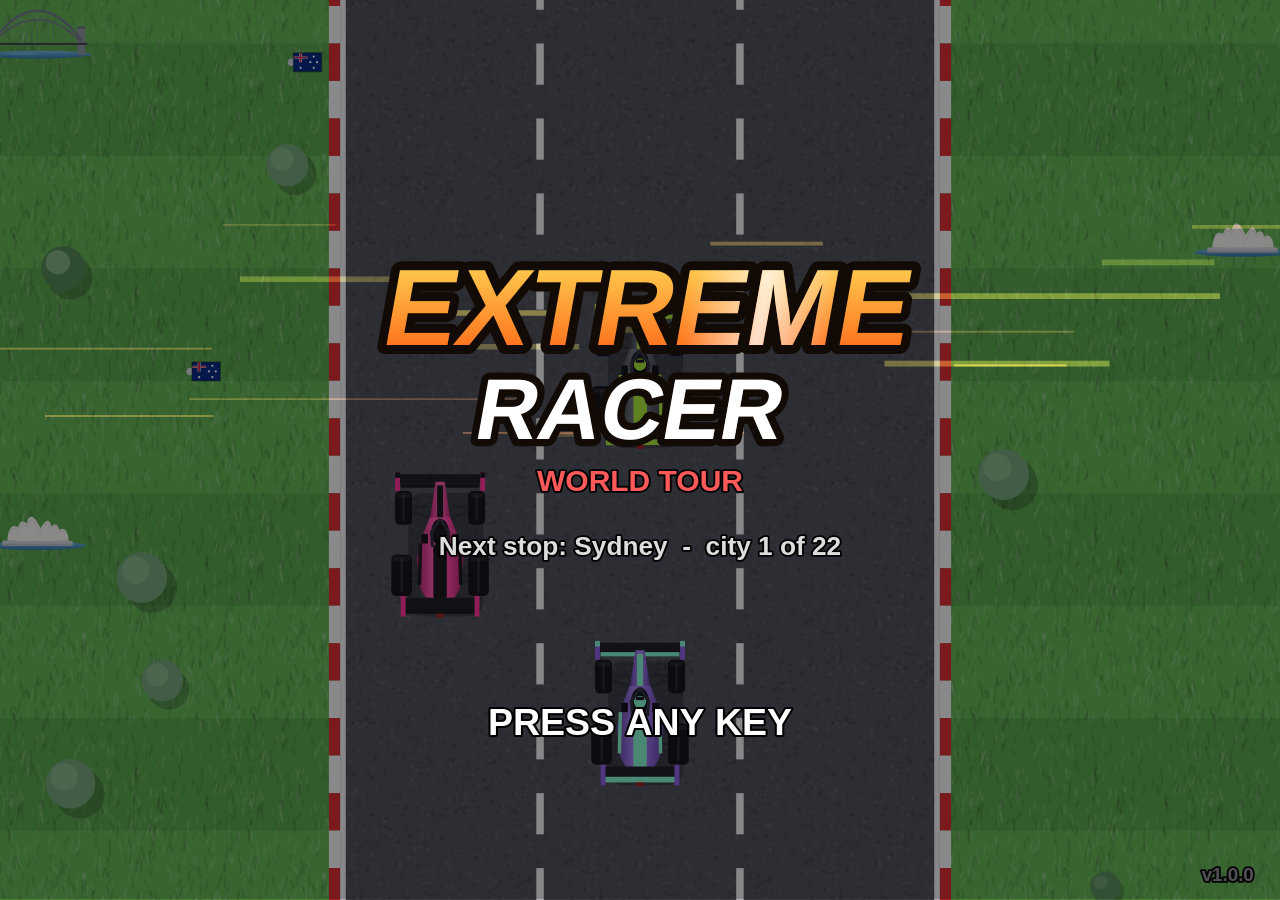
==== extremeracer.html @ 30429a28 "Nitro back to the original: fires as soon as you hit a canister - Driving through a canister starts " ====
<!DOCTYPE html>
<html lang="en">
<head>
<meta charset="utf-8">
<meta name="viewport" content="width=device-width, initial-scale=1, maximum-scale=1, user-scalable=no">
<meta name="description" content="Race through 22 world cities in a free browser racing game: dodge traffic, chain near misses, fire nitro and earn 3 stars in every city.">
<meta name="theme-color" content="#0b0b0d">
<title>Extreme Racer – World Tour Racing</title>
<link id="favicon" rel="icon" href="data:,">
<style>
  /* no scrollbars, rubber-banding, text selection or tap flashes, also when embedded in an iframe (itch.io, CrazyGames) */
  html, body { margin: 0; height: 100%; overflow: hidden; background: #0b0b0d; overscroll-behavior: none; touch-action: none;
    user-select: none; -webkit-user-select: none; -webkit-touch-callout: none; -webkit-tap-highlight-color: transparent; }
  body { display: flex; justify-content: center; align-items: center; font-family: sans-serif; }
  canvas { display: block; background: #444; touch-action: none; outline: none; } /* sized from JS so the game fills the whole window */
</style>
</head>
<body>
<canvas id="game" width="400" height="480" tabindex="0"></canvas>
<input id="songInput" type="file" accept="audio/*" multiple hidden>
<script>
const canvas = document.getElementById("game");
const ctx = canvas.getContext("2d");

// the tab icon, drawn here so the game stays a single file: a yellow race car from above on a dark tile, with a speed streak
(function makeFavicon() {
  try {
    const c = document.createElement("canvas"); c.width = c.height = 64;
    const g = c.getContext("2d"), box = (x, y, w, h, col) => { g.fillStyle = col; g.fillRect(x, y, w, h); };
    g.fillStyle = "#16171c"; g.beginPath(); g.roundRect ? g.roundRect(0, 0, 64, 64, 14) : g.rect(0, 0, 64, 64); g.fill();
    box(6, 40, 12, 4, "#ff7a1a"); box(2, 48, 10, 3, "#ff7a1a"); // speed streaks
    for (const [x, y] of [[17, 13], [41, 13], [17, 39], [41, 39]]) box(x, y, 7, 13, "#0a0a0c"); // tyres
    box(19, 6, 26, 5, "#ffe11a"); box(18, 52, 28, 5, "#ffe11a"); // front and rear wings
    g.fillStyle = "#ffe11a"; g.beginPath(); g.moveTo(29, 8); g.lineTo(35, 8); g.lineTo(39, 34); g.lineTo(37, 54); g.lineTo(27, 54); g.lineTo(25, 34); g.closePath(); g.fill(); // body
    box(30, 26, 4, 12, "#141416"); g.fillStyle = "#141416"; g.beginPath(); g.arc(32, 32, 4, 0, Math.PI * 2); g.fill(); // cockpit and helmet
    document.getElementById("favicon").href = c.toDataURL("image/png");
  } catch (e) {}
})();

const VERSION = "1.0.0";
let W = 400, H = 480; // the width stretches to fit your screen; on a portrait phone the height grows instead
let ROAD_L = 40; const ROAD_W = 320; let ROAD_R = ROAD_L + ROAD_W; // grass verges either side of the road, always centred
const LANES = 3, LANE_W = ROAD_W / LANES, CAR_W = 36, CAR_H = 72;
const SPAWN_PX = 220;      // distance between traffic spawns at the start (shrinks as you progress)
const GRID_STEP = 55;      // frames between the five red start lights coming on (~0.9s each)
const AI_REACT = 6;        // the CPU pulls away exactly 6 frames = 0.100s after the lights turn green
const STAGE_LEN = 2400;    // distance travelled per city in Endless
const LEVEL_LEN = 20000;   // World Tour: one city is one level (~65s flat out at 300 km/h, ~90s driving carefully)
const VMAX = 5.5;          // CPU top speed (x60 = km/h); the player has no cap
const NITRO_MAX = VMAX * 1.3;  // where the speed dial needle tops out
const NITRO_PUSH = 2.2;        // how far above your normal speed nitro can push you (~130 km/h)
// throttle pull at speed v, per frame: ~40 km/h per second off the line, fading like air drag does
// (0-100 in ~2.6s, 0-300 in ~10.5s), but never below 4 km/h per second, so holding on always gains speed
const accelAt = v => Math.max(40 / (1 + (v * 60 / 250) ** 3), 4) / 3600;
const NITRO_FRAMES = 200;      // nitro burn time (~3.3s)
const AHEAD = 1000;        // how far up the road traffic, coins and scenery exist, so the 3D views see an endless road
const TAU = Math.PI * 2;

// ---------- helpers ----------

const rnd = (a, b) => a + Math.random() * (b - a);
const pick = a => a[Math.floor(Math.random() * a.length)];
const clamp = (v, a, b) => Math.max(a, Math.min(b, v));
const lerp = (a, b, t) => a + (b - a) * t;
const smooth = t => { t = clamp(t, 0, 1); return t * t * (3 - 2 * t); };
const mix = (a, b, t) => a.map((v, i) => v + (b[i] - v) * t);
const rgb = (c, a = 1) => `rgba(${c[0] | 0},${c[1] | 0},${c[2] | 0},${a})`;

function shade(hex, amt) { // amt -1..1 (darken..lighten)
  const n = parseInt(hex.slice(1), 16);
  let r = n >> 16, g = (n >> 8) & 255, b = n & 255;
  const f = amt < 0 ? 0 : 255, t = Math.abs(amt);
  r = Math.round(r + (f - r) * t); g = Math.round(g + (f - g) * t); b = Math.round(b + (f - b) * t);
  return `rgb(${r},${g},${b})`;
}

// gears: 8 of them, each covering a slice of the speed range (shared by the gauge, the sound and the rev lights)
const effV = r => Math.max(r.v, (r.rev || 0) * 2.8); // what the engine sounds / the rev needle shows: revs count while you're on the grid
const gearOf = v => clamp(1 + Math.floor(v / 0.75), 1, 8);
function rpmOf(v) { const g = gearOf(v), lo = (g - 1) * 0.75; return clamp((v - lo) / 0.75, 0, 1); } // 8th redlines at 360 km/h, then sits on the limiter

// ---------- the teams: p = body, s = stripes, a = wings & accents ----------

const TEAMS = [
  { name: "Volt Racing",        p: "#ffe11a", s: "#141416", a: "#141416", helmet: "#141416", cost: 0 },
  { name: "Nightjar",           p: "#3d1a6e", s: "#c3c7cf", a: "#c3c7cf", helmet: "#c3c7cf", cost: 0 },
  { name: "Kestrel Motorsport", p: "#6cc4f0", s: "#ffffff", a: "#ff7a1a", helmet: "#ff7a1a", cost: 30 },
  { name: "Ironbark",           p: "#1e4a26", s: "#d6a92c", a: "#d6a92c", helmet: "#d6a92c", cost: 45 },
  { name: "Solstice",           p: "#ff5a36", s: "#1a2a50", a: "#1a2a50", helmet: "#1a2a50", cost: 60 },
  { name: "Glacier",            p: "#f3f7fa", s: "#8ed4f5", a: "#4fb3e6", helmet: "#8ed4f5", cost: 75 },
  { name: "Ember",              p: "#9c1430", s: "#35373d", a: "#35373d", helmet: "#ff7a3d", cost: 90 },
  { name: "Mako",               p: "#12898a", s: "#32363c", a: "#32363c", helmet: "#32363c", cost: 110 },
  { name: "Stratos",            p: "#ff2e93", s: "#141416", a: "#141416", helmet: "#141416", cost: 130 },
  { name: "Titan Works",        p: "#4a4f57", s: "#a6e22e", a: "#a6e22e", helmet: "#a6e22e", cost: 150 },
  { name: "Aurora",             p: "#8a5ae0", s: "#7ef2c6", a: "#7ef2c6", helmet: "#7ef2c6", cost: 180 },
];

// ---------- the world tour: 22 cities, each with its own look ----------

const hx = h => [parseInt(h.slice(1, 3), 16), parseInt(h.slice(3, 5), 16), parseInt(h.slice(5, 7), 16)];
const PINE = [24, 86, 52];

// flags, drawn into a w x h box at the origin
const stripes = (cols, vertical, ratio) => (w, h) => {
  const tot = ratio ? ratio.reduce((a, b) => a + b, 0) : cols.length;
  let at = 0;
  cols.forEach((c, i) => {
    const f = (ratio ? ratio[i] : 1) / tot;
    ctx.fillStyle = c;
    if (vertical) ctx.fillRect(at * w, 0, f * w + 0.5, h); else ctx.fillRect(0, at * h, w, f * h + 0.5);
    at += f;
  });
};
const dot = (x, y, r, c) => { ctx.fillStyle = c; ctx.beginPath(); ctx.arc(x, y, r, 0, TAU); ctx.fill(); };
const crescent = (x, y, r, c, bg) => { dot(x, y, r, c); dot(x + r * 0.4, y, r * 0.8, bg); };
const FLAGS = {
  au: (w, h) => {
    ctx.fillStyle = "#00247d"; ctx.fillRect(0, 0, w, h);
    ctx.fillStyle = "#fff"; ctx.fillRect(0, h * 0.2, w * 0.5, h * 0.1); ctx.fillRect(w * 0.2, 0, w * 0.1, h * 0.5);
    ctx.fillStyle = "#cf142b"; ctx.fillRect(0, h * 0.22, w * 0.5, h * 0.06); ctx.fillRect(w * 0.22, 0, w * 0.06, h * 0.5);
    for (const [x, y] of [[0.25, 0.8], [0.72, 0.2], [0.84, 0.5], [0.72, 0.8], [0.6, 0.5]]) dot(w * x, h * y, h * 0.06, "#fff");
  },
  cn: (w, h) => { ctx.fillStyle = "#de2910"; ctx.fillRect(0, 0, w, h); dot(w * 0.22, h * 0.3, h * 0.17, "#ffde00"); },
  jp: (w, h) => { ctx.fillStyle = "#fff"; ctx.fillRect(0, 0, w, h); dot(w / 2, h / 2, h * 0.3, "#bc002d"); },
  us: (w, h) => { stripes(["#b22234", "#fff", "#b22234", "#fff", "#b22234", "#fff", "#b22234"])(w, h); ctx.fillStyle = "#3c3b6e"; ctx.fillRect(0, 0, w * 0.45, h * 0.54); },
  ca: (w, h) => { stripes(["#d52b1e", "#fff", "#d52b1e"], true, [1, 2, 1])(w, h); dot(w / 2, h / 2, h * 0.2, "#d52b1e"); },
  mc: stripes(["#ce1126", "#fff"]),
  es: stripes(["#aa151b", "#f1bf00", "#aa151b"], false, [1, 2, 1]),
  at: stripes(["#ed2939", "#fff", "#ed2939"]),
  gb: (w, h) => {
    ctx.fillStyle = "#012169"; ctx.fillRect(0, 0, w, h);
    ctx.lineWidth = h * 0.2; ctx.strokeStyle = "#fff"; ctx.beginPath(); ctx.moveTo(0, 0); ctx.lineTo(w, h); ctx.moveTo(w, 0); ctx.lineTo(0, h); ctx.stroke();
    ctx.lineWidth = h * 0.08; ctx.strokeStyle = "#c8102e"; ctx.stroke();
    ctx.fillStyle = "#fff"; ctx.fillRect(w * 0.4, 0, w * 0.2, h); ctx.fillRect(0, h * 0.35, w, h * 0.3);
    ctx.fillStyle = "#c8102e"; ctx.fillRect(w * 0.44, 0, w * 0.12, h); ctx.fillRect(0, h * 0.4, w, h * 0.2);
  },
  be: stripes(["#111111", "#fae042", "#ed2939"], true),
  hu: stripes(["#ce2939", "#fff", "#477050"]),
  nl: stripes(["#ae1c28", "#fff", "#21468b"]),
  it: stripes(["#009246", "#fff", "#ce2b37"], true),
  az: (w, h) => { stripes(["#00b5e2", "#ef3340", "#509e2f"])(w, h); crescent(w * 0.45, h * 0.5, h * 0.15, "#fff", "#ef3340"); },
  sg: (w, h) => { stripes(["#ef3340", "#fff"])(w, h); crescent(w * 0.2, h * 0.25, h * 0.18, "#fff", "#ef3340"); },
  mx: (w, h) => { stripes(["#006847", "#fff", "#ce1126"], true)(w, h); dot(w / 2, h / 2, h * 0.12, "#8a5a2b"); },
  br: (w, h) => {
    ctx.fillStyle = "#009b3a"; ctx.fillRect(0, 0, w, h);
    ctx.fillStyle = "#fedf00"; ctx.beginPath(); ctx.moveTo(w * 0.5, h * 0.1); ctx.lineTo(w * 0.9, h * 0.5); ctx.lineTo(w * 0.5, h * 0.9); ctx.lineTo(w * 0.1, h * 0.5); ctx.closePath(); ctx.fill();
    dot(w / 2, h / 2, h * 0.23, "#002776");
  },
  qa: (w, h) => { ctx.fillStyle = "#8d1b3d"; ctx.fillRect(0, 0, w, h); ctx.fillStyle = "#fff"; ctx.beginPath(); ctx.moveTo(0, 0); ctx.lineTo(w * 0.3, 0); for (let i = 0; i < 5; i++) { ctx.lineTo(w * 0.38, h * (i + 0.5) / 5); ctx.lineTo(w * 0.3, h * (i + 1) / 5); } ctx.lineTo(0, h); ctx.closePath(); ctx.fill(); },
  ae: (w, h) => { stripes(["#00732f", "#fff", "#000"])(w, h); ctx.fillStyle = "#ff0000"; ctx.fillRect(0, 0, w * 0.25, h); },
};
function drawFlag(key, w, h) { FLAGS[key](w, h); ctx.strokeStyle = "rgba(0,0,0,0.35)"; ctx.lineWidth = 0.8; ctx.strokeRect(0, 0, w, h); }

// The tour in running order. grass/alt = verge colours (sand in the desert), horizon = what sits on the skyline,
// night = how dark it is, rain/petals = weather.
const ROUTE = [
  { country: "AUSTRALIA", venue: "Sydney", flag: "au", grass: "#5fae4a", alt: "#55a043", road: "#4a4c52", sky: ["#4aa3ea", "#bfe3fa"], mount: "#8aa5b8", hill: "#6fae5c", horizon: "city", leaf: "#5e9a58", trees: ["gum", "gum", "round"], props: [], lms: ["opera", "bridge"] },
  { country: "CHINA", venue: "Shanghai", flag: "cn", grass: "#6aa85c", alt: "#5e9a52", road: "#4a4c54", sky: ["#8fa6bc", "#dde5ec"], mount: "#a7b4c0", hill: "#7aa86c", horizon: "city", leaf: "#5a9a5a", trees: ["round", "pine"], sun: 0.35, cityH: 1.3, props: [["lanternpole", 3], ["paifang", 1, 1], ["bamboo", 3]], lms: ["pearl", "shtower"] },
  { country: "JAPAN", venue: "Tokyo", flag: "jp", grass: "#5faa5a", alt: "#549d50", road: "#484a50", sky: ["#7cc0ee", "#dcefff"], mount: "#8fa6c0", hill: "#6eae6a", horizon: "fuji", leaf: "#ffb7d0", trees: ["round", "round", "pine"], petals: 0.8, props: [["torii", 2, 1], ["stonelantern", 3]], lms: ["pagoda", "ferriswheel"] },
  { country: "UNITED STATES", venue: "Miami", flag: "us", grass: "#53b36a", alt: "#49a75f", road: "#4a4a52", sky: ["#ff8fb8", "#ffd9a8"], mount: "#c7a0c0", hill: "#58b878", horizon: "city", leaf: "#3f9a55", trees: ["palm"], sun: 0.6, cityH: 1.2, tint: [255, 140, 190, 0.07], props: [["neonsign", 2], ["flamingo", 3], ["lifeguard", 1]], lms: ["artdeco", "freedomtower"] },
  { country: "CANADA", venue: "Montreal", flag: "ca", grass: "#4e9a52", alt: "#458f49", road: "#484a50", sky: ["#6fb3e8", "#d4ebfa"], mount: "#7f95a8", hill: "#5c9a5c", horizon: "city", leaf: "#d2552b", trees: ["round", "round", "pine"], props: [["mapleleaf", 2]], lms: ["biosphere", "olympictower"] },
  { country: "MONACO", venue: "Monte Carlo", flag: "mc", grass: "#a8a69e", alt: "#9c9a92", road: "#44464c", sky: ["#58b4f2", "#d2ecff"], mount: "#9aa8b4", hill: "#8fae7a", horizon: "city", leaf: "#4f9a58", trees: ["palm", "round"], cityH: 1.1, bcols: ["#e8c9a0", "#f2b6a0", "#c9d8e8", "#f4e2b8"], props: [["yacht", 4]], lms: ["casino", "palace"] },
  { country: "SPAIN", venue: "Barcelona", flag: "es", grass: "#b3b45c", alt: "#a9aa52", road: "#4a4a4e", sky: ["#58a8e8", "#c8e4f8"], mount: "#b49a84", hill: "#a8a860", horizon: "peaks", leaf: "#7a9a4a", trees: ["pine", "fruit", "round"], fruit: "#ff8a1f", props: [["mosaic", 3]], lms: ["sagrada", "torreglories"] },
  { country: "AUSTRIA", venue: "Salzburg", flag: "at", grass: "#4aa83e", alt: "#419b37", road: "#484a50", sky: ["#62b4f0", "#d6ecfb"], mount: "#7f95ac", hill: "#4f9a46", horizon: "alps", leaf: "#3f8a45", trees: ["pine", "pine", "round"], props: [["chalet", 3], ["cow", 3]], lms: ["church", "fortress"] },
  { country: "GREAT BRITAIN", venue: "London", flag: "gb", grass: "#4b9a4a", alt: "#418f43", road: "#45474c", sky: ["#8f9cab", "#cdd6de"], mount: "#8a98a4", hill: "#55945a", horizon: "hills", leaf: "#3d7a45", trees: ["round"], rain: 0.5, sun: 0, props: [["phonebox", 2], ["bus", 1], ["sheep", 3]], lms: ["bigben", "towerbridge", "londoneye"] },
  { country: "BELGIUM", venue: "Brussels", flag: "be", grass: "#3f8a45", alt: "#37803d", road: "#414349", sky: ["#7c8894", "#bcc6ce"], mount: "#6f7f86", hill: "#3b7a48", horizon: "pines", leaf: "#2f7040", trees: ["pine"], rain: 0.7, sun: 0, props: [["canalhouse", 3]], lms: ["atomium", "belfry"] },
  { country: "HUNGARY", venue: "Budapest", flag: "hu", grass: "#c0b04e", alt: "#b4a444", road: "#4a4a4e", sky: ["#5fb0ee", "#d8ecfa"], mount: "#a9a888", hill: "#b4aa58", horizon: "hills", leaf: "#6a9a40", trees: ["round"], props: [["sunflowers", 4], ["hayroll", 2]], lms: ["parliament", "chainbridge"] },
  { country: "NETHERLANDS", venue: "Amsterdam", flag: "nl", grass: "#a9b86a", alt: "#9eae60", road: "#4a4c52", sky: ["#6fb8f0", "#d9edfb"], mount: "#d8c98f", hill: "#b6c070", horizon: "dunes", leaf: "#4f8a4a", trees: ["pine", "round"], crowd: ["#ff6a00", "#fff", "#ff6a00", "#21468b"], props: [["tulips", 5], ["canalhouse", 2]], lms: ["dutchmill", "canalhouses"] },
  { country: "ITALY", venue: "Rome", flag: "it", grass: "#4d9a47", alt: "#44903f", road: "#484a50", sky: ["#66b4ec", "#d6ecfa"], mount: "#8a9fb4", hill: "#58a050", horizon: "hills", leaf: "#2f7a3f", trees: ["cypress", "cypress", "round"], crowd: ["#d4001f", "#fff", "#009246", "#d4001f"], props: [["villa", 2], ["vineyard", 3]], lms: ["colosseum", "pisa"] },
  { country: "SPAIN", venue: "Madrid", flag: "es", grass: "#b9a85c", alt: "#ae9d52", road: "#4a4a4e", sky: ["#5aa8ee", "#d4e8f8"], mount: "#a8a39a", hill: "#b6a860", horizon: "city", leaf: "#7a8a4a", trees: ["round", "fruit"], fruit: "#e8b020", cityH: 1.2, props: [["osborne", 2]], lms: ["alcala", "kiotowers"] },
  { country: "AZERBAIJAN", venue: "Baku", flag: "az", grass: "#b9a888", alt: "#ae9d7e", road: "#46484e", sky: ["#6bb2ec", "#d9ecf8"], mount: "#a6b4c0", hill: "#b8aa86", horizon: "city", leaf: "#6a8a4a", trees: ["round", "fruit"], fruit: "#c8283c", props: [["stonearch", 2]], lms: ["flame", "maiden", "heydar"] },
  { country: "SINGAPORE", venue: "Singapore", flag: "sg", grass: "#245f43", alt: "#1f563b", road: "#2a2c34", sky: ["#080c24", "#2b2f5e"], mount: "#1a1e44", hill: "#1f4a3a", horizon: "city", leaf: "#2a7a4a", trees: ["palm"], night: 0.2, cityH: 1.3, props: [["orchid", 3]], lms: ["mbs", "supertrees", "merlion", "flyer"] },
  { country: "UNITED STATES", venue: "Austin", flag: "us", grass: "#b7aa5a", alt: "#ac9f50", road: "#4a4a4e", sky: ["#5aa8ee", "#ecdcb4"], mount: "#a99a82", hill: "#b4a85c", horizon: "hills", leaf: "#7a8a42", trees: ["round", "cactus"], props: [["pumpjack", 3], ["hayroll", 1]], lms: ["capitol", "uttower"] },
  { country: "MEXICO", venue: "Mexico City", flag: "mx", grass: "#6ca24a", alt: "#619642", road: "#484a50", sky: ["#5db1ee", "#cfe6f6"], mount: "#8a7f7a", hill: "#6a9a4a", horizon: "volcano", leaf: "#4f8a3a", trees: ["cactus", "round"], props: [["agave", 3], ["papel", 3]], lms: ["angel", "pyramid"] },
  { country: "BRAZIL", venue: "Sao Paulo", flag: "br", grass: "#2f9a4a", alt: "#298f43", road: "#42444a", sky: ["#8a9cb0", "#cbd8e2"], mount: "#6f8a8a", hill: "#2f8a4a", horizon: "hills", leaf: "#1f8a3a", trees: ["palm", "round"], rain: 0.4, sun: 0.1, props: [["colorhouses", 2]], lms: ["christ", "sugarloaf", "ponte"] },
  { country: "UNITED STATES", venue: "Las Vegas", flag: "us", desert: true, grass: "#6e5640", alt: "#654e3a", road: "#2c2e36", sky: ["#14082e", "#4a1f6a"], mount: "#2a1a44", hill: "#4a3a30", horizon: "city", leaf: "#4a7a3a", trees: ["palm"], night: 0.2, cityH: 1.4, props: [["neonsign", 4]], lms: ["sphere", "luxor", "stratosphere", "eiffel", "welcome"] },
  { country: "QATAR", venue: "Doha", flag: "qa", desert: true, grass: "#8a7650", alt: "#7f6c48", road: "#2c2e36", sky: ["#060a22", "#223463"], mount: "#1a2144", hill: "#6a5a3c", horizon: "city", leaf: "#4a6a3a", trees: ["palm"], night: 0.2, props: [["camel", 2]], lms: ["lusail", "aspire"] },
  { country: "ABU DHABI", venue: "Abu Dhabi", flag: "ae", desert: true, grass: "#b89a68", alt: "#ad9060", road: "#3c3e46", sky: ["#34306e", "#ff9a5a"], mount: "#5a4a6a", hill: "#a88a5c", horizon: "city", leaf: "#5a7a3a", trees: ["palm"], night: 0.12, sun: 0.5, props: [["camel", 2]], lms: ["mosque", "themepark", "yashotel", "etihad"] },
];
ROUTE.forEach(st => {
  st.g = hx(st.grass); st.ga = hx(st.alt); st.rd = hx(st.road); st.s0 = hx(st.sky[0]); st.s1 = hx(st.sky[1]);
  st.mc = hx(st.mount); st.hc = hx(st.hill); st.lf = hx(st.leaf);
  st.night = st.night || 0; st.rain = st.rain || 0; st.petals = st.petals || 0;
  st.sunA = st.sun === undefined ? (st.night > 0.1 ? 0 : 0.8) : st.sun;
  st.tint = st.tint || [0, 0, 0, 0];
  st.crowd = st.crowd || [...new Set(Object.values({ a: "#fff", b: "#ffd23f", c: "#e10600", d: "#2b5bd7" }))];
});
ROUTE.forEach((st, i) => { st.n = i + 1; st.seed = i * 17 + 3; });
const INFO = {
  "Sydney": "Opera House - Harbour Bridge", "Shanghai": "Pearl Tower - Shanghai Tower", "Tokyo": "Pagoda - Ferris wheel - Mt Fuji",
  "Miami": "Art-deco hotel - Freedom Tower", "Montreal": "Biosphere - Olympic Tower", "Monte Carlo": "Casino - Prince's Palace",
  "Barcelona": "Sagrada Familia - Torre Glories", "Salzburg": "Village church - Fortress - Alps", "London": "Big Ben - Tower Bridge - London Eye",
  "Brussels": "Atomium - Belfry", "Budapest": "Parliament - Chain Bridge", "Amsterdam": "Windmill - Canal houses",
  "Rome": "Colosseum - Tower of Pisa", "Madrid": "Puerta de Alcala - KIO Towers", "Baku": "Flame Towers - Maiden Tower - Heydar Center",
  "Singapore": "Marina Bay Sands - Supertrees - Merlion", "Austin": "Texas Capitol - UT Tower", "Mexico City": "Angel of Independence - Pyramid",
  "Sao Paulo": "Christ the Redeemer - Sugarloaf - Cable bridge", "Las Vegas": "Sphere - Luxor - Stratosphere - Eiffel", "Doha": "Lusail Stadium - Aspire Tower",
  "Abu Dhabi": "Grand Mosque - Theme park - Etihad Towers",
};
ROUTE.forEach(st => { st.info = INFO[st.venue] || ""; });

// AI tuning: think = frames between decisions, look = how far ahead it sees (px),
// miss = chance it fails to notice a given car, cooldown = min frames between lane changes,
// greedy = detours for coins when the road is clear, speed = the pace it likes to hold
const DIFFS = {
  easy:   { think: 24, look: 120, miss: 0.35, cooldown: 30, greedy: false, speed: 1.9 },
  medium: { think: 14, look: 170, miss: 0.12, cooldown: 18, greedy: true,  speed: 2.5 },
  hard:   { think: 6,  look: 230, miss: 0.02, cooldown: 8,  greedy: true,  speed: 3.1 },
  impossible: { think: 1, look: 400, miss: 0, cooldown: 3, greedy: true, speed: 4.4, plan: true, accel: 0.05 }, // never misses a car, reacts every frame and runs flat out
};
const DEMO_AI = { think: 5, look: 230, miss: 0, cooldown: 8, greedy: false, speed: 2.8 };

// camera views: the first is top-down; the other two are projected 3D road views
const CAMS = [
  { name: "Overhead", desc: "Top-down view of the road" },
  { name: "Chase", desc: "Right behind the car", f: 240, back: 230, h: 218, hor: 150, kx: 0.55 },
  { name: "Cockpit", desc: "Through the driver's eyes", f: 300, back: 8, h: 30, hor: 215, kx: 0.55 },
];

// ---------- saved progress ----------

const store = {
  get(k, d) { try { const v = localStorage.getItem("cardodge." + k); return v === null ? d : JSON.parse(v); } catch (e) { return d; } },
  set(k, v) { try { localStorage.setItem("cardodge." + k, JSON.stringify(v)); } catch (e) {} },
};

let best = store.get("best", 0);
let wallet = store.get("coins", 0);
let owned = store.get("teams", [0, 1]);
let equipped = store.get("team", 0);
if (!owned.includes(equipped)) equipped = 0;
let cam = store.get("camera", 0);
if (!(cam >= 0 && cam < CAMS.length)) cam = 0;

// ---------- settings: volumes (1 = the original mix), screen shake, reduced effects for slow machines ----------
let settings = Object.assign({ music: 1, fx: 1, engine: 1, shake: true, lowfx: false }, store.get("settings", {}));
const saveSettings = () => store.set("settings", settings);
function applyVolumes() {
  if (sound.fxBus) { sound.fxBus.gain.value = settings.fx; sound.engBus.gain.value = settings.engine; }
  if (music.bus) music.bus.gain.setTargetAtTime(0.5 * settings.music, sound.ac.currentTime, 0.05);
  if (music.audio) music.audio.volume = 0.6 * settings.music;
}
const maxParticles = () => settings.lowfx ? 90 : 320;
// game feel: crash flash and freeze, finish confetti (screen space)
let flashT = 0, hitStop = 0, confetti = [];
const FLAG_COLS = { au: ["#012169", "#ffffff", "#e4002b"], cn: ["#de2910", "#ffde00"], jp: ["#ffffff", "#bc002d"], us: ["#b22234", "#ffffff", "#3c3b6e"], ca: ["#d52b1e", "#ffffff"],
  mc: ["#ce1126", "#ffffff"], es: ["#aa151b", "#f1bf00"], at: ["#ed2939", "#ffffff"], gb: ["#012169", "#ffffff", "#c8102e"], be: ["#1a1a1a", "#fdda24", "#ef3340"],
  hu: ["#ce2939", "#ffffff", "#477050"], nl: ["#ae1c28", "#ffffff", "#21468b"], it: ["#009246", "#ffffff", "#ce2b37"], az: ["#0092bc", "#e4002b", "#00af66"],
  sg: ["#ef3340", "#ffffff"], mx: ["#006847", "#ffffff", "#ce1126"], br: ["#009c3b", "#ffdf00", "#002776"], qa: ["#8a1538", "#ffffff"], ae: ["#00732f", "#ffffff", "#1a1a1a", "#ff0000"] };
function throwConfetti(flag) { // a shower in the city's flag colours
  const cols = FLAG_COLS[flag] || ["#ffd23f", "#ffffff"];
  for (let i = 0, n = settings.lowfx ? 50 : 140; i < n; i++) confetti.push({ x: rnd(0, W), y: rnd(-H * 0.6, -10), vx: rnd(-0.6, 0.6), vy: rnd(1, 2.6), rot: rnd(0, TAU), vr: rnd(-0.15, 0.15), w: rnd(4, 8), h: rnd(6, 11), ph: rnd(0, TAU), c: pick(cols) });
}
function rumbleSoft() { try { for (const g of navigator.getGamepads()) if (g && g.vibrationActuator) g.vibrationActuator.playEffect("dual-rumble", { duration: 110, strongMagnitude: 0.2, weakMagnitude: 0.5 }); } catch (e) {} }

// ---------- sound (synthesised, no assets) ----------

const sound = {
  on: store.get("sound", true), ac: null, out: null, eng: null, env: null, nit: null, noiseBuf: null,
  ensure() {
    if (!this.ac) {
      try {
        this.ac = new (window.AudioContext || window.webkitAudioContext)();
        this.out = this.ac.createGain();
        this.out.gain.value = 0.22; // master level for effects: kept low
        this.out.connect(this.ac.destination);
        this.fxBus = this.ac.createGain(); this.fxBus.gain.value = settings.fx; this.fxBus.connect(this.out); // effects volume
        this.engBus = this.ac.createGain(); this.engBus.gain.value = settings.engine; this.engBus.connect(this.out); // engine volume
      } catch (e) { this.ac = null; }
    }
    if (this.ac && this.ac.state === "suspended") this.ac.resume();
    return this.ac;
  },
  noiseBuffer() {
    if (!this.noiseBuf) {
      const ac = this.ac, len = ac.sampleRate, buf = ac.createBuffer(1, len, ac.sampleRate), d = buf.getChannelData(0);
      for (let i = 0; i < len; i++) d[i] = Math.random() * 2 - 1;
      this.noiseBuf = buf;
    }
    return this.noiseBuf;
  },
  tone(f1, f2, dur, type = "square", vol = 0.06, delay = 0) {
    if (!this.on || !this.ensure()) return;
    const t = this.ac.currentTime + delay, o = this.ac.createOscillator(), g = this.ac.createGain();
    o.type = type;
    o.frequency.setValueAtTime(f1, t);
    o.frequency.exponentialRampToValueAtTime(Math.max(1, f2), t + dur);
    g.gain.setValueAtTime(vol, t);
    g.gain.exponentialRampToValueAtTime(0.0001, t + dur);
    o.connect(g); g.connect(this.fxBus);
    o.start(t); o.stop(t + dur);
  },
  // filtered noise burst whose filter sweeps from f0 to f1: the building block for clicks, whooshes and pops
  burst(dur, vol, type, f0, f1, delay = 0) {
    if (!this.on || !this.ensure()) return;
    const t = this.ac.currentTime + delay, src = this.ac.createBufferSource(), f = this.ac.createBiquadFilter(), g = this.ac.createGain();
    src.buffer = this.noiseBuffer(); f.type = type; f.Q.value = 1.2;
    f.frequency.setValueAtTime(f0, t); f.frequency.exponentialRampToValueAtTime(Math.max(20, f1), t + dur);
    g.gain.setValueAtTime(vol, t); g.gain.exponentialRampToValueAtTime(0.0001, t + dur);
    src.connect(f); f.connect(g); g.connect(this.fxBus);
    src.start(t, Math.random() * 0.5, dur + 0.02);
  },
  // paddle-shift: a crisp click and a blow-off "pssh" on the way up, a throttle blip and burble on the way down
  shift(up) {
    if (up) {
      this.burst(0.05, 0.6, "highpass", 3000, 3000);
      this.tone(210, 90, 0.07, "square", 0.05);
      this.burst(0.2, 0.32, "bandpass", 4200, 1400, 0.03);
    } else {
      this.tone(150, 340, 0.1, "sawtooth", 0.05);
      this.burst(0.05, 0.55, "highpass", 2600, 2600);
      for (let i = 0; i < 3; i++) this.burst(0.05, 0.5, "lowpass", 900, 250, 0.07 + i * 0.055);
    }
  },
  coin() { this.tone(900, 1500, 0.09, "square", 0.04); },
  jingle(i) { // a short rising motif, pitched a little differently for each country
    const base = [523, 587, 659, 698, 784][i % 5];
    [1, 1.25, 1.5, 2].forEach((m, k) => this.tone(base * m, base * m, 0.28, "triangle", 0.05, k * 0.11));
  },
  // engine: detuned saw + square plus a turbine whine; pitch climbs through each gear then drops on the shift
  engineTick(active, v, boost = false) {
    if (active && this.on && this.ac && this.ac.state === "running") {
      if (!this.eng) {
        const a = this.ac.createOscillator(), b = this.ac.createOscillator(), c = this.ac.createOscillator();
        const g = this.ac.createGain(), gc = this.ac.createGain(), f = this.ac.createBiquadFilter();
        a.type = "sawtooth"; b.type = "square"; c.type = "triangle"; f.type = "lowpass"; g.gain.value = 0.05; gc.gain.value = 0.25;
        a.connect(f); b.connect(f); c.connect(gc); gc.connect(f); f.connect(g); g.connect(this.engBus);
        a.start(); b.start(); c.start();
        this.eng = { a, b, c, f, g };
      }
      const gear = gearOf(v), hz = (92 + gear * 12 + rpmOf(v) * 150) * (boost ? 1.32 : 1), t = this.ac.currentTime;
      this.eng.a.frequency.setTargetAtTime(hz, t, 0.03);
      this.eng.b.frequency.setTargetAtTime(hz * 2.01, t, 0.03);
      this.eng.c.frequency.setTargetAtTime(hz * 4, t, boost ? 0.02 : 0.03);
      this.eng.f.frequency.setTargetAtTime(600 + rpmOf(v) * 1500 + gear * 120 + (boost ? 1600 : 0), t, 0.05);
      this.eng.g.gain.setTargetAtTime(boost ? 0.08 : 0.05, t, 0.1);
      this.nitroLayer(boost);
    } else {
      if (this.eng) this.silenceEngine();
      this.nitroLayer(false);
    }
  },
  // the roaring flame hiss that sits on top of the engine while nitro burns
  nitroLayer(on) {
    if (!this.ac || (!this.nit && !on)) return;
    if (!this.nit) {
      const ac = this.ac, src = ac.createBufferSource(), f = ac.createBiquadFilter(), g = ac.createGain();
      src.buffer = this.noiseBuffer(); src.loop = true; f.type = "bandpass"; f.frequency.value = 1600; f.Q.value = 0.6; g.gain.value = 0;
      src.connect(f); f.connect(g); g.connect(this.engBus); src.start();
      this.nit = { g, f };
    }
    const t = this.ac.currentTime;
    this.nit.g.gain.setTargetAtTime(on && this.on ? 0.5 : 0, t, on ? 0.05 : 0.12);
    if (on) this.nit.f.frequency.setTargetAtTime(1500 + Math.random() * 1400, t, 0.05);
  },
  nitroStart() { // whoosh, blow-off and a rising turbine scream
    this.burst(0.5, 0.7, "bandpass", 500, 6000);
    this.burst(0.18, 0.5, "highpass", 3500, 3500);
    this.tone(160, 1100, 0.6, "sawtooth", 0.07);
    this.tone(320, 1500, 0.5, "square", 0.03, 0.05);
  },
  nitroEnd() { // the flutter as it cuts out
    this.tone(900, 120, 0.35, "sawtooth", 0.05);
    for (let i = 0; i < 4; i++) this.burst(0.06, 0.45, "lowpass", 1200, 250, 0.05 + i * 0.07);
    this.burst(0.3, 0.3, "bandpass", 3500, 800, 0.1);
  },
  silenceEngine() {
    if (!this.eng) return;
    try { this.eng.g.gain.value = 0; this.eng.a.stop(); this.eng.b.stop(); this.eng.c.stop(); } catch (e) {}
    this.eng = null;
  },
  // everything cut dead the instant you crash
  silence() {
    this.silenceEngine();
    if (this.nit) this.nit.g.gain.value = 0;
    if (this.env) { this.env.rain.gain.cancelScheduledValues(0); this.env.wind.gain.cancelScheduledValues(0); this.env.rain.gain.value = 0; this.env.wind.gain.value = 0; }
  },
  whoosh() { this.burst(0.28, 0.22, "bandpass", 450, 2800); this.tone(300, 900, 0.18, "sine", 0.03); }, // a near miss rushing past
  thud() { this.burst(0.22, 0.5, "lowpass", 700, 120); this.tone(90, 35, 0.2, "sine", 0.18); },
  // ambience: rain hiss, wind and birdsong follow the weather
  envTick(active, rain, wind, birds) {
    if (!this.ac || this.ac.state !== "running") return;
    if (!this.env) {
      const ac = this.ac, buf = this.noiseBuffer();
      const mk = (type, freq, q) => {
        const s = ac.createBufferSource(), f = ac.createBiquadFilter(), g = ac.createGain();
        s.buffer = buf; s.loop = true; f.type = type; f.frequency.value = freq; f.Q.value = q; g.gain.value = 0;
        s.connect(f); f.connect(g); g.connect(this.fxBus); s.start();
        return g;
      };
      this.env = { rain: mk("highpass", 2200, 0.7), wind: mk("bandpass", 420, 0.9) };
    }
    const on = this.on && active, t = this.ac.currentTime;
    this.env.rain.gain.setTargetAtTime(on ? rain * 0.05 : 0, t, 0.4);
    this.env.wind.gain.setTargetAtTime(on ? wind * 0.07 : 0, t, 0.4);
    if (on && birds > 0.05 && Math.random() < 0.012 * birds) {
      const f = rnd(2600, 3500);
      this.tone(f, f * 1.25, 0.07, "sine", 0.025);
      this.tone(f * 1.1, f * 1.4, 0.07, "sine", 0.025, 0.1);
    }
  },
  toggle() { this.on = !this.on; store.set("sound", this.on); if (this.on) this.tone(500, 800, 0.1); },
};

// ---------- menu music ----------
// Original synth tracks (no audio files shipped), plus any songs the player adds from their own device.

const SYNTH_TRACKS = [
  { name: "Redline", bpm: 128, bass: [0, 3, 6, 8, 11, 14], chords: [[57, 0, 3, 7], [53, 0, 4, 7], [60, 0, 4, 7], [55, 0, 4, 7]] },
  { name: "Pole Position", bpm: 120, bass: [0, 2, 4, 6, 8, 10, 12, 14], chords: [[52, 0, 3, 7], [48, 0, 4, 7], [55, 0, 4, 7], [50, 0, 4, 7]] },
  { name: "Midnight Apex", bpm: 108, bass: [0, 6, 8, 14], chords: [[50, 0, 3, 7], [46, 0, 4, 7], [53, 0, 4, 7], [48, 0, 4, 7]] },
  { name: "Chequered Flag", bpm: 136, bass: [0, 3, 6, 8, 10, 12, 15], chords: [[48, 0, 3, 7], [44, 0, 4, 7], [51, 0, 4, 7], [46, 0, 4, 7]] },
];
const ARP = [0, 1, 2, 3, 2, 1, 2, 1, 0, 1, 2, 3, 2, 1, 3, 2];
const mtof = m => 440 * Math.pow(2, (m - 69) / 12);

const music = {
  on: store.get("music", true), tracks: SYNTH_TRACKS.map(t => ({ name: t.name, synth: t })), idx: -1, playing: false,
  bus: null, timer: null, step: 0, nextT: 0, audio: null, userCount: 0,
  get name() { return this.idx >= 0 ? this.tracks[this.idx].name : "-"; },
  addBlob(name, blob) {
    this.tracks.push({ name: name.replace(/\.[^.]+$/, ""), url: URL.createObjectURL(blob) });
    this.userCount++;
  },
  clearUser() { this.stop(); this.tracks = this.tracks.filter(t => t.synth); this.userCount = 0; this.idx = -1; },
  tick(should) {
    const want = should && sound.on && this.on && settings.music > 0;
    if (want && !this.playing && sound.ac && sound.ac.state === "running") this.start();
    else if (!want && this.playing) this.stop();
  },
  start() {
    if (this.idx < 0) { const u = this.tracks.findIndex(t => !t.synth); this.idx = u >= 0 ? u : Math.floor(Math.random() * SYNTH_TRACKS.length); }
    const tr = this.tracks[this.idx];
    this.playing = true;
    if (tr.synth) {
      const ac = sound.ac;
      this.bus = ac.createGain(); this.bus.gain.value = 0; this.bus.connect(ac.destination);
      this.bus.gain.setTargetAtTime(0.5 * settings.music, ac.currentTime, 0.15);
      this.step = 0; this.nextT = ac.currentTime + 0.1;
      this.timer = setInterval(() => this.schedule(tr.synth), 25);
    } else {
      this.audio = new Audio(tr.url); this.audio.volume = 0.6 * settings.music;
      this.audio.onended = () => { this.stop(); this.next(); };
      this.audio.play().catch(() => {});
    }
  },
  stop() {
    this.playing = false;
    if (this.timer) { clearInterval(this.timer); this.timer = null; }
    if (this.bus) { const b = this.bus; try { b.gain.setTargetAtTime(0, sound.ac.currentTime, 0.08); } catch (e) {} setTimeout(() => { try { b.disconnect(); } catch (e) {} }, 500); this.bus = null; }
    if (this.audio) { this.audio.onended = null; this.audio.pause(); this.audio = null; }
  },
  next() { const was = this.playing; this.stop(); this.idx = (this.idx + 1) % this.tracks.length; if (was) this.start(); },
  schedule(def) {
    const ac = sound.ac, spb = 60 / def.bpm / 4; // one sixteenth
    while (this.nextT < ac.currentTime + 0.12) { this.play(def, this.step, this.nextT, spb); this.nextT += spb; this.step++; }
  },
  voice(type, midi, t, dur, vol, cutoff) {
    const ac = sound.ac, o = ac.createOscillator(), f = ac.createBiquadFilter(), g = ac.createGain();
    o.type = type; o.frequency.value = mtof(midi); f.type = "lowpass"; f.frequency.value = cutoff;
    g.gain.setValueAtTime(0.0001, t); g.gain.linearRampToValueAtTime(vol, t + 0.012); g.gain.exponentialRampToValueAtTime(0.0001, t + dur);
    o.connect(f); f.connect(g); g.connect(this.bus);
    o.start(t); o.stop(t + dur + 0.03);
  },
  noiseHit(t, dur, vol, type, freq) {
    const ac = sound.ac, s = ac.createBufferSource(), f = ac.createBiquadFilter(), g = ac.createGain();
    s.buffer = sound.noiseBuffer(); f.type = type; f.frequency.value = freq;
    g.gain.setValueAtTime(vol, t); g.gain.exponentialRampToValueAtTime(0.0001, t + dur);
    s.connect(f); f.connect(g); g.connect(this.bus);
    s.start(t, Math.random() * 0.5, dur + 0.02);
  },
  play(def, step, t, spb) {
    const ac = sound.ac, s = step % 16, ch = def.chords[Math.floor(step / 16) % 4], root = ch[0], tones = ch.slice(1).map(x => root + x);
    if (s % 4 === 0) { // kick
      const o = ac.createOscillator(), g = ac.createGain();
      o.frequency.setValueAtTime(150, t); o.frequency.exponentialRampToValueAtTime(45, t + 0.12);
      g.gain.setValueAtTime(0.9, t); g.gain.exponentialRampToValueAtTime(0.001, t + 0.18);
      o.connect(g); g.connect(this.bus); o.start(t); o.stop(t + 0.2);
    }
    if (s === 4 || s === 12) { this.noiseHit(t, 0.13, 0.32, "bandpass", 1900); this.voice("triangle", 55, t, 0.09, 0.2, 800); }
    this.noiseHit(t, 0.04, s % 2 === 0 ? (s % 4 === 2 ? 0.14 : 0.07) : 0.035, "highpass", 7500);
    if (def.bass.includes(s)) this.voice("sawtooth", root - 12, t, spb * 1.8, 0.3, 380);
    const a = ARP[s], note = a === 3 ? tones[0] + 12 : tones[a] + 12;
    this.voice("square", note, t, spb * 0.9, 0.05, 2400);
    if (s === 0) for (const n of tones) this.voice("sawtooth", n, t, spb * 15.5, 0.05, 700);
  },
};

const songDB = {
  open() {
    return new Promise((res, rej) => {
      try {
        const rq = indexedDB.open("cardodge-songs", 1);
        rq.onupgradeneeded = () => rq.result.createObjectStore("songs", { keyPath: "id", autoIncrement: true });
        rq.onsuccess = () => res(rq.result);
        rq.onerror = () => rej(rq.error);
      } catch (e) { rej(e); }
    });
  },
  async run(mode, fn) {
    const db = await this.open();
    return new Promise((res, rej) => {
      const tx = db.transaction("songs", mode), out = fn(tx.objectStore("songs"));
      tx.oncomplete = () => res(out && out.result);
      tx.onerror = () => rej(tx.error);
    });
  },
  all() { return this.run("readonly", s => s.getAll()); },
  add(name, blob) { return this.run("readwrite", s => s.add({ name, blob })); },
  clear() { return this.run("readwrite", s => s.clear()); },
};

// ---------- state ----------

let state = "title"; // "title" | "menu" | "tutorial" | "difficulty" | "garage" | "options" | "map" | "playing" | "paused" | "camera" | "over" ...
const leaveTitle = () => { state = "menu"; sel = 0; sound.ensure(); sound.tone(440, 880, 0.12); }; // any key / click / tap / button
let mode = "single"; // "single" | "vs" | "multi"
let difficulty = "medium";
let racers, enemies, pickups, particles, scenery, roadItems, wx;
let frame, clock, speed, scroll, scrollPos, dist, sceneAcc, spawnAcc, pickupAcc, shake, tier, newBest, banner, lastStage, lastGear, result;
let pal, stageIdx = 0, stageFrac = 0, stA = null, stB = null, stBlend = 0, rainI = 0, wind = 0, wet = 0, camOff = 0, camRefY = 0, nitroFx = 0;
let grid = null, startObj = null; // grid = the start-lights sequence, startObj = the start line + gantry (they scroll away once you're racing)
let level = null, finishObj = null, levelTime = 0; // World Tour: the city being raced ({ idx, d0, len }) and its finish line
let tourCleared = store.get("tourCleared", 0); // how many cities of the tour are done, in order
let cityStars = store.get("stars", []); // best stars (0-3) per city

// ---- Daily Challenge: one city and one traffic pattern from today's date, the same for everyone ----
// Gameplay randomness (traffic, pickups) goes through grand(): Math.random normally, a seeded generator in the Daily.
function mulberry32(a) { return () => { a |= 0; a = a + 0x6D2B79F5 | 0; let t = Math.imul(a ^ a >>> 15, 1 | a); t = t + Math.imul(t ^ t >>> 7, 61 | t) ^ t; return ((t ^ t >>> 14) >>> 0) / 4294967296; }; }
let grand = Math.random;
const grnd = (a, b) => a + grand() * (b - a), gpick = a => a[Math.floor(grand() * a.length)];
const dayKey = (d = new Date()) => `${d.getFullYear()}-${String(d.getMonth() + 1).padStart(2, "0")}-${String(d.getDate()).padStart(2, "0")}`;
function hashStr(s) { let h = 2166136261; for (const c of s) { h ^= c.charCodeAt(0); h = Math.imul(h, 16777619); } return h >>> 0; }
const dailySeed = () => hashStr("extreme-racer " + dayKey());
const dailyCity = () => dailySeed() % ROUTE.length;
let daily = store.get("daily", { day: "", best: 0, streak: 0, last: "" }); // today's best score, and days in a row played
const dailyBest = () => daily.day === dayKey() ? daily.best : 0;
function markDailyPlayed() {
  const today = dayKey(), y = new Date(); y.setDate(y.getDate() - 1);
  if (daily.last === today) return;
  daily.streak = daily.last === dayKey(y) ? daily.streak + 1 : 1; daily.last = today;
  unlock("daily"); if (daily.streak >= 3) unlock("streak3");
  store.set("daily", daily);
}
function saveDailyScore(s) {
  if (daily.day !== dayKey()) { daily.day = dayKey(); daily.best = 0; }
  level.newBest = s > daily.best;
  if (level.newBest) daily.best = s;
  store.set("daily", daily);
}
let starAnim = null, uiFx = []; // CITY COMPLETE: stars popping in one by one, and their sparkle (screen-space particles)
// score needed for [2, 3] stars in each city, from how many cars it has (measured: ~77 + 0.85 per city):
// 2 stars = passing them all at ~240 km/h plus some coins; 3 stars = passing at 300+ km/h and chaining some near misses
const round10 = x => Math.round(x / 10) * 10;
const starTargets = i => { const n = 77 + 0.85 * i; return [round10(2 * n + 60), round10(3.6 * n + 160)]; };
// World Tour difficulty: early cities are roomy and relaxed, later ones busier with a higher minimum pace
function tourParams(i) {
  const k = clamp(i / (ROUTE.length - 2), 0, 1);
  return { gap: Math.round(250 - 85 * k), vmin: 1.2 + 2.1 * k }; // 250 -> 165 between cars; ~72 -> ~198 km/h floor
}
const FINAL_CPU = { ...DIFFS.hard, speed: 4.7, miss: 0.01 }; // the Grand Final rival: Hard's reflexes, cruising at ~282 km/h
const totalStars = () => cityStars.reduce((a, s) => a + (s || 0), 0);
let sel = 0, overAt = 0, garageIdx = 0, mapIdx = 0, runStage = 0, startDist = 0, toast = null, padG = [0, 0], padB = [0, 0], hasPad = false, hasTouch = false;
const held = new Set();
const touch = { gas: false, brake: false, gasId: null, brakeId: null }; // ids = which finger is on which pedal
let steerHint = !store.get("steerHint", false), steerTaps = 0; // the first touch race shows where to tap to steer
// big thumb pads for touch screens: brake bottom-left, gas bottom-right, above the speedo and the pause button
function pedalRects() {
  const w = 74, h = 92, y = H - 64 - h;
  return { brake: { x: 8, y, w, h }, gas: { x: W - 8 - w, y, w, h } };
}
const inRect = (p, r, pad = 8) => p.x >= r.x - pad && p.x <= r.x + r.w + pad && p.y >= r.y - pad && p.y <= r.y + r.h + pad;

const newGrid = done => ({ t: 0, lit: 0, hold: -1, done, goFrame: done ? -1000 : -1 });
const aiGo = () => grid.done && frame >= grid.goFrame + AI_REACT;
function laneX(lane) { return ROAD_L + lane * LANE_W + LANE_W / 2; }
let toastQ = []; // toasts wait their turn instead of overwriting each other
function say(text) { if (toast && toast.t < 60) toastQ.push(text); else toast = { text, t: 0 }; }

// ---- lifetime stats and achievements ----
let stats = Object.assign({ km: 0, cars: 0, nearMisses: 0, bestCombo: 0, topSpeed: 0, crashes: 0, races: 0, coins: 0, shields: 0 }, store.get("stats", {}));
let statsDirty = false;
const saveStats = () => { if (statsDirty) { store.set("stats", stats); statsDirty = false; } };
const bump = (k, n = 1) => { stats[k] += n; statsDirty = true; };
const ACHIEVEMENTS = [
  { id: "firstcity", name: "Passport Stamped", desc: "Finish your first city" },
  { id: "close", name: "Close Shave", desc: "Pull off a near miss" },
  { id: "near10", name: "Hair's Breadth", desc: "10 near misses in one run" },
  { id: "combo5", name: "Combo Artist", desc: "Reach a x5 combo" },
  { id: "combo10", name: "Chain Reaction", desc: "Reach a x10 combo" },
  { id: "v400", name: "Speed Demon", desc: "Hit 400 km/h" },
  { id: "v600", name: "Ludicrous Speed", desc: "Hit 600 km/h" },
  { id: "coins500", name: "Coin Hoarder", desc: "Collect 500 coins in total" },
  { id: "shield", name: "Bubble Wrapped", desc: "Let a shield save you" },
  { id: "3stars", name: "Hat-Trick", desc: "Earn 3 stars in a city" },
  { id: "half", name: "Globetrotter", desc: "Clear 11 cities" },
  { id: "champ", name: "World Champion", desc: "Win the Grand Final" },
  { id: "km100", name: "Long Hauler", desc: "Drive 100 km in total" },
  { id: "nitro3", name: "Rocket Fuel", desc: "Grab 3 nitros in one run" },
  { id: "react", name: "Lights Out", desc: "React in under 0.200 s" },
  { id: "maxup", name: "Fully Loaded", desc: "Max out an upgrade" },
  { id: "daily", name: "Early Bird", desc: "Play a Daily Challenge" },
  { id: "streak3", name: "On a Roll", desc: "3-day Daily streak" },
];
let achieved = store.get("achievements", []);
function unlock(id) {
  if (achieved.includes(id)) return;
  achieved.push(id); store.set("achievements", achieved);
  const a = ACHIEVEMENTS.find(x => x.id === id);
  say(`ACHIEVEMENT: ${a.name}`); sound.tone(784, 1568, 0.35, "triangle", 0.08); sound.tone(1175, 2350, 0.3, "sine", 0.05, 0.12);
}
const KM_PER_UNIT = 1 / 3600; // 1 unit per frame is 60 km/h, so a unit of road is 1/3600 km (a tour city is ~5.6 km)
const runKm = () => ((dist - startDist) * KM_PER_UNIT).toFixed(1); // distance covered this run (not counting where you jumped in)
const view3D = () => (state === "playing" || state === "over" || state === "cleared" || state === "paused" || state === "camera") ? cam : 0;

// ---------- world setup ----------

function makeRacer(i, opts) {
  const lane = i === 0 ? 1 : 2, y = H - 100 + (i === 0 ? 0 : 44); // first car on pole in the middle, the second one row back
  return Object.assign({
    id: i, label: "", ai: null, team: TEAMS[0],
    lane, x: laneX(lane), y, ty: y, slot: { lane, off: i === 0 ? 0 : 44 },
    v: 0, rev: 0, launched: false, braking: false, tilt: 0, alive: true, score: 0, passed: 0, coins: 0, nitro: 0, rolling: false,
    fromLane: lane, lastMove: -99, nextThink: 0, drift: 0, deadT: 0,
  }, opts);
}

function initWorld() {
  enemies = []; pickups = []; particles = []; scenery = []; roadItems = []; wx = [];
  frame = 0; clock = 0; speed = 2; scroll = 2; scrollPos = 0; dist = 0; sceneAcc = 0; spawnAcc = 0; pickupAcc = 600;
  grid = newGrid(true); startObj = null; level = null; finishObj = null; starAnim = null; uiFx = []; grand = Math.random; confetti = []; flashT = 0; hitStop = 0;
  shake = 0; sprayFog = 0; pops = []; slowT = 0; kickFx = 0; sprayCar = null; tier = 0; newBest = false; banner = null; lastStage = 0; wet = 0; lastGear = 0; result = ""; camOff = 0;
  updateStage();
  camRefY = H - 100; nitroFx = 0;
  for (let y = -AHEAD; y < H + 40; y += 55) spawnScenery(y);
}

function initDemo() {
  initWorld();
  racers = [10, 8, 9].map((t, i) => { const lane = [1, 0, 2][i], y = H - 100 - i * 90; return makeRacer(i, { team: TEAMS[t], ai: DEMO_AI, lane, x: laneX(lane), y, ty: y, v: 2.8, fromLane: lane, rolling: true }); });
  seedTraffic();
}

// the rival drives the top team (Aurora); if you're in Aurora or the similar purple Nightjar, it brings the hot pink Stratos
function rivalTeam() { return TEAMS[equipped === 10 || equipped === 1 ? 8 : 10]; }

// jump the world to the start of a given city (the World Tour map previews the selected city behind it)
function jumpTo(i, frac = 0) {
  dist = STAGE_LEN * (i + frac);
  updateStage();
  scenery = [];
  for (let y = -AHEAD; y < H + 40; y += 55) spawnScenery(y);
}

function startGame(m, d, stage = 0) {
  mode = m;
  if (d) difficulty = d;
  initWorld();
  runStage = stage;
  if (m === "daily") { grand = mulberry32(dailySeed()); markDailyPlayed(); } // today's pattern, from the top every time
  if (m === "tour" || m === "daily") level = { idx: stage, d0: 0, len: LEVEL_LEN, daily: m === "daily" };
  if (stage) jumpTo(stage);
  startDist = dist;
  if (level) { level.d0 = dist; updateStage(); }
  lastStage = stageIdx;
  racers = [makeRacer(0, { label: m === "single" || m === "tour" || m === "daily" ? "" : m === "vs" ? "YOU" : "P1", team: TEAMS[equipped] })];
  if (m === "vs") racers.push(makeRacer(1, { label: "CPU", team: rivalTeam(), ai: DIFFS[difficulty] }));
  if (m === "multi") racers.push(makeRacer(1, { label: "P2", team: rivalTeam() }));
  if (m === "tour" && stage === ROUTE.length - 1) { // Grand Final: first to the line wins
    level.final = true; racers[0].label = "YOU";
    racers.push(makeRacer(1, { label: "CPU", team: rivalTeam(), ai: FINAL_CPU }));
  }
  if ((m === "single" || m === "tour" || m === "daily") && Math.random() < 0.12 * upLvl("shield")) racers[0].shield = true; // Shield upgrade: sometimes you start protected
  grid = newGrid(false); startObj = { y: H - 100 - 50 }; // cars sit on the grid behind the start line, under the lights
  seedTraffic(-260);
  spawnPickup(-450, true); // one nitro canister up the road
  state = "playing"; bump("races");
  startBanner(stageIdx, true);
  sound.ensure();
}

function openMenu(s, index = 0) { state = s; sel = index; }
function toMenu() { saveStats(); initDemo(); openMenu("menu"); }
function pause() { if (state === "playing") { openMenu("paused"); touch.gas = touch.brake = false; saveStats(); } }
function openCamera() { if (state === "playing") { openMenu("camera", cam); touch.gas = touch.brake = false; } }
function startBanner(i, quiet) {
  banner = { idx: i, t: 0 }; if (!quiet) sound.jingle(i);
  const st = ROUTE[i]; // these cities drive differently: say so on arrival
  if (st.rain > 0.3) say("Wet road: slower lane changes, spray ahead");
  else if (st.night > 0.15) say("Night: distant cars show only tail lights");
}

// ---------- menus ----------

// ---- garage upgrades: 5 levels each, bought with coins; they only ever help human drivers ----
const UPGRADES = [
  // now(l): what level l does; next(l): the short version shown after the arrow
  { key: "handling", name: "Handling", now: l => `Lane changes +${l * 8}%`, next: l => `+${l * 8}%` },
  { key: "nitro", name: "Nitro", now: l => `Nitro burns ${(NITRO_FRAMES * (1 + 0.15 * l) / 60).toFixed(1)} s`, next: l => `${(NITRO_FRAMES * (1 + 0.15 * l) / 60).toFixed(1)} s` },
  { key: "magnet", name: "Magnet", now: l => l ? `Next-lane coins, range ${70 + 35 * l}` : "Off: pulls in next-lane coins", next: l => `range ${70 + 35 * l}` },
  { key: "shield", name: "Shield", now: l => `${l * 12}% chance to start shielded`, next: l => `${l * 12}%` },
];
const UPG_COST = [30, 60, 110, 180, 270]; // price of levels 1..5
let upg = store.get("upgrades", {});
const upLvl = k => upg[k] || 0;
const nitroFramesFor = r => r.ai ? NITRO_FRAMES : Math.round(NITRO_FRAMES * (1 + 0.15 * upLvl("nitro")));
function buyUpgrade(u) {
  const l = upLvl(u.key);
  if (l >= 5 || wallet < UPG_COST[l]) { sound.tone(200, 120, 0.2, "sawtooth", 0.05); return; }
  wallet -= UPG_COST[l]; upg[u.key] = l + 1;
  if (l + 1 >= 5) unlock("maxup");
  store.set("coins", wallet); store.set("upgrades", upg);
  sound.tone(500, 1400, 0.3, "triangle", 0.08);
}

function garageAction() {
  const t = TEAMS[garageIdx];
  if (owned.includes(garageIdx)) { equipped = garageIdx; store.set("team", equipped); sound.tone(440, 880, 0.12); return; }
  if (wallet < t.cost) { sound.tone(200, 120, 0.2, "sawtooth", 0.05); return; }
  wallet -= t.cost; owned.push(garageIdx); equipped = garageIdx;
  store.set("coins", wallet); store.set("teams", owned); store.set("team", equipped);
  sound.tone(500, 1400, 0.3, "triangle", 0.08);
}

const songInput = document.getElementById("songInput");
songInput.addEventListener("change", async () => {
  const files = Array.from(songInput.files || []);
  for (const f of files) {
    music.addBlob(f.name, f);
    try { await songDB.add(f.name, f); } catch (e) {}
  }
  if (files.length) say(`Added ${files.length} song${files.length > 1 ? "s" : ""}`);
  songInput.value = "";
});

const MAIN_MENU = [
  { label: "World Tour", go: () => openMap() }, // the map of all 22 cities
  { label: "Daily Challenge", go: () => withTutorial(() => startGame("daily", null, dailyCity())) },
  { label: "Endless", go: () => withTutorial(() => startGame("single")) },
  { label: "VS Computer", go: () => openMenu("difficulty", 1) },
  { label: "Multiplayer", go: () => startGame("multi") },
  { label: "Garage", go: () => { garageIdx = equipped; openMenu("garage"); } },
  { label: "Stats & Awards", go: () => openMenu("stats") },
  { label: "Settings", go: () => openMenu("options") },
];
// Settings: three volume sliders (Left / Right or tap the bar), toggles, the controls page and the songs sub-menu
function setSlider(key, v) { settings[key] = Math.round(clamp(v, 0, 1) * 10) / 10; saveSettings(); applyVolumes(); if (key !== "music") sound.tone(600, 600, 0.05, "square", 0.03); }
const OPTIONS_MENU = [
  { slider: "music", name: "Music", label: "", w: 300, go: () => {} },
  { slider: "fx", name: "Effects", label: "", w: 300, go: () => {} },
  { slider: "engine", name: "Engine", label: "", w: 300, go: () => {} },
  { label: () => `Screen shake: ${settings.shake ? "ON" : "OFF"}`, w: 300, go: () => { settings.shake = !settings.shake; saveSettings(); } },
  { label: () => `Reduce effects: ${settings.lowfx ? "ON" : "OFF"}`, w: 300, go: () => { settings.lowfx = !settings.lowfx; saveSettings(); fit(); } },
  { label: () => `Fullscreen: ${document.fullscreenElement || document.webkitFullscreenElement ? "ON" : "OFF"}`, w: 300, go: () => toggleFullscreen() },
  { label: "Controls", w: 300, go: () => openMenu("controls") },
  { label: "Credits", w: 300, go: () => openMenu("credits") },
  { label: () => `Songs...${music.userCount ? ` (${music.userCount} of yours)` : ""}`, w: 300, go: () => openMenu("songs") },
  { label: "Back", go: () => openMenu("menu", 7) },
];
const SONGS_MENU = [
  { label: "Next Song", go: () => music.next() },
  { label: () => `Add My Songs${music.userCount ? ` (${music.userCount})` : ""}`, go: () => songInput.click() },
  { label: "Clear My Songs", go: () => { music.clearUser(); songDB.clear().catch(() => {}); say("Songs cleared"); } },
  { label: "Back", go: () => openMenu("options", 8) },
];
const CREDITS_MENU = [{ label: "Back", go: () => openMenu("options", 7) }];
const CONTROLS_MENU = [{ label: "Back", go: () => openMenu("options", 6) }];
const DIFF_MENU = [
  { label: "Easy", go: () => startGame("vs", "easy") },
  { label: "Medium", go: () => startGame("vs", "medium") },
  { label: "Hard", go: () => startGame("vs", "hard") },
  { label: "Impossible", go: () => startGame("vs", "impossible") },
  { label: "Back", go: () => openMenu("menu", 3) },
];
// ---- World Tour map: 22 tiles in two columns; a city unlocks once the one before it is finished ----
const MAP_COLS = 2, MAP_ROWS = Math.ceil(ROUTE.length / MAP_COLS);
const unlocked = i => i <= tourCleared;
function openMap() { mapIdx = Math.min(tourCleared, ROUTE.length - 1); jumpTo(mapIdx, 0.3); openMenu("map"); sel = -1; } // starts on the next unfinished city
function mapTile(i) { // tiles run down the first column, then the second
  const tw = Math.min((W - 24) / 2, 250), x0 = W / 2 - tw - 3, c = Math.floor(i / MAP_ROWS), r = i % MAP_ROWS;
  return { x: x0 + c * (tw + 6), y: 64 + r * 34, w: tw, h: 31 };
}
function moveMap(i) { if (i === mapIdx) return; mapIdx = i; jumpTo(mapIdx, 0.3); sound.tone(520, 520, 0.04, "square", 0.03); }
function startCity(i) { // picking a city opens its briefing: targets and missions, then RACE
  if (!unlocked(i)) { sound.tone(200, 120, 0.2, "sawtooth", 0.05); say(`Finish ${ROUTE[i - 1].venue} to unlock`); return; }
  openMenu("brief");
}
const MAP_MENU = [{ label: "Back", go: () => { initDemo(); openMenu("menu", 0); } }];
const BRIEF_MENU = [
  { label: "RACE", big: true, go: () => withTutorial(() => startGame("tour", null, mapIdx)) },
  { label: "Back", go: () => { openMenu("map"); sel = -1; } },
];

// ---- missions: 3 optional goals per tour city, paid in coins. Count goals complete the moment you reach them;
// the "finish without..." ones are checked at the line. ----
const MISSION_TYPES = [
  { text: n => `${n} near misses in one run`, n: i => 3 + Math.floor(i / 4), now: r => r.nm || 0 },
  { text: n => `Collect ${n} coins`, n: i => 12 + Math.floor(i * 0.8), now: r => r.coins },
  { text: n => `Pass ${n} cars`, n: i => 40 + Math.floor(i * 1.5), now: r => r.passed },
  { text: n => `Reach a x${n} combo`, n: i => 3 + Math.floor(i / 6), now: r => r.bestCombo || 0 },
  { text: n => `Hit ${n} km/h`, n: i => 320 + 10 * Math.floor(i / 2), now: r => Math.round((r.topV || 0) * 60) },
  { text: () => "Finish without braking", finish: r => !r.braked },
  { text: () => "Finish without picking up nitro", finish: r => !r.usedNitro },
];
const cityMissions = i => [i, i + 2, i + 4].map(k => { const m = MISSION_TYPES[k % MISSION_TYPES.length], n = m.n ? m.n(i) : 0; return { ...m, n, label: m.text(n) }; });
const missionReward = i => 20 + 2 * i;
let missionsDone = store.get("missions", {}); // { cityIndex: [done, done, done] }
const missionState = i => missionsDone[i] || [false, false, false];
function completeMission(i, k, m) {
  const st = missionState(i).slice(); if (st[k]) return;
  st[k] = true; missionsDone[i] = st; store.set("missions", missionsDone);
  wallet += missionReward(i); store.set("coins", wallet);
  level.missionsNow = (level.missionsNow || 0) + 1;
  say(`Mission complete: ${m.label}  +${missionReward(i)} coins`); sound.tone(660, 1320, 0.25, "triangle", 0.08);
}
function checkMissions(atFinish) {
  if (!level || level.daily) return;
  const r = racers[0];
  cityMissions(level.idx).forEach((m, k) => {
    if (missionState(level.idx)[k]) return;
    if (m.finish ? atFinish && m.finish(r) : m.now(r) >= m.n) completeMission(level.idx, k, m);
  });
}
const GARAGE_MENU = [
  { label: () => owned.includes(garageIdx) ? (garageIdx === equipped ? "Equipped" : "Equip") : `Buy - ${TEAMS[garageIdx].cost} coins`, go: garageAction },
  { label: "Upgrades", go: () => openMenu("upgrades") },
  { label: "Back", go: () => openMenu("menu", 5) },
];
function cycleCamera(dir) { cam = (cam + CAMS.length + dir) % CAMS.length; store.set("camera", cam); }
const PAUSE_MENU = [
  { label: "Resume", go: () => { state = "playing"; } },
  { label: () => `Camera: ${CAMS[cam].name}`, go: () => cycleCamera(1) }, // the paused race behind previews it
  { label: "Quit to Menu", go: toMenu },
];
const CAMERA_MENU = [
  ...CAMS.map((c, i) => ({ label: c.name, go: () => { cam = i; store.set("camera", cam); state = "playing"; } })),
  { label: "Resume", go: () => { state = "playing"; } },
];
// first-run tips, shown once before the first Single Player race
let tipIdx = 0;
const TIPS = [
  { title: "CHANGE LANES", lines: ["Press Left / Right to switch lanes", "and dodge the traffic"], touch: ["Tap the left or right side", "of the screen to switch lanes"], icon: () => {
    ctx.fillStyle = "#3a3c42"; ctx.fillRect(-66, -42, 132, 84);
    ctx.fillStyle = "#eee"; for (const x of [-22, 22]) for (let y = -40; y < 42; y += 18) ctx.fillRect(x - 1, y, 2, 9);
    ctx.save(); ctx.scale(0.55, 0.55); drawCar(TEAMS[equipped]); ctx.restore();
    ctx.fillStyle = "#ffd23f"; for (const s of [-1, 1]) poly([[s * 74, -14], [s * 74, 14], [s * 94, 0]]);
  } },
  { title: "LAUNCH START", lines: ["At the lights, hold BRAKE + GAS to rev.", "Let go of BRAKE on green for a launch!"], icon: () => {
    for (const [y, col] of [[-16, "#ff2a2a"], [18, "#39ff6a"]]) for (let i = 0; i < 5; i++) {
      ctx.fillStyle = "#111"; ctx.beginPath(); ctx.arc(-56 + i * 28, y, 12, 0, TAU); ctx.fill();
      ctx.fillStyle = col; ctx.beginPath(); ctx.arc(-56 + i * 28, y, 8, 0, TAU); ctx.fill();
    }
  } },
  { title: "NITRO & COINS", lines: ["Drive through blue canisters for a nitro boost,", "and grab coins to buy new cars in the Garage"], icon: () => {
    drawNitroIcon(-36, 0, 22, clock); drawCoin(36, 0, 18, Math.cos(clock / 8));
  } },
];
const TUTORIAL_MENU = [
  { label: () => tipIdx < TIPS.length - 1 ? "Next" : "Let's race!", go: () => nextTip() },
  { label: "Skip", go: () => endTutorial() },
];
let afterTutorial = null; // the race to start once the tips are done
function withTutorial(start) { if (store.get("tutorialSeen", false)) start(); else { afterTutorial = start; tipIdx = 0; openMenu("tutorial"); } }
function nextTip() { if (tipIdx >= TIPS.length - 1) endTutorial(); else { tipIdx++; sel = 0; } }
function endTutorial() { store.set("tutorialSeen", true); (afterTutorial || (() => startGame("single")))(); afterTutorial = null; }

const UPGRADE_MENU = [
  ...UPGRADES.map(u => ({ label: "", w: 330, h: 60, go: () => buyUpgrade(u) })), // rows are drawn by drawUpgrades
  { label: "Back", go: () => openMenu("garage", 1) },
];
const DAILY_MENU = [
  { label: "RETRY", big: true, go: () => startGame("daily", null, dailyCity()) },
  { label: "Menu", go: toMenu },
];
const STATS_MENU = [{ label: "Back", go: () => openMenu("menu", 6) }];
const lastCity = () => level && level.idx >= ROUTE.length - 1;
const CLEARED_MENU = [
  { label: () => lastCity() ? "MENU" : "NEXT CITY", big: true, go: () => lastCity() ? toMenu() : startGame("tour", null, level.idx + 1) },
  { label: "Replay City", go: () => startGame("tour", null, level.idx) },
  { label: "Menu", go: toMenu },
];

const OVER_MENU = [
  { label: "RETRY", big: true, go: () => startGame(mode, difficulty, runStage) }, // same mode, level and starting city; R / A / tap
  { label: "Menu", go: toMenu },
];

const BTN_W = 210;

function currentMenu() {
  switch (state) {
    case "menu": return { items: MAIN_MENU, top: 176, h: 27, gap: 5 };
    case "stats": return { items: STATS_MENU, top: 440, h: 28, gap: 0 };
    case "map": return { items: MAP_MENU, top: 446, h: 28, gap: 0 };
    case "brief": return { items: BRIEF_MENU, top: 370, h: 34, gap: 8 };
    case "options": return { items: OPTIONS_MENU, top: 90, h: 29, gap: 5 };
    case "credits": return { items: CREDITS_MENU, top: 420, h: 32, gap: 0 };
    case "songs": return { items: SONGS_MENU, top: 150, h: 36, gap: 8 };
    case "controls": return { items: CONTROLS_MENU, top: 440, h: 30, gap: 0 };
    case "difficulty": return { items: DIFF_MENU, top: 200, h: 40, gap: 10 };
    case "garage": return { items: GARAGE_MENU, top: 336, h: 36, gap: 6 };
    case "upgrades": return { items: UPGRADE_MENU, top: 92, h: 36, gap: 8 };
    case "paused": return { items: PAUSE_MENU, top: 262, h: 44, gap: 14 };
    case "camera": return { items: CAMERA_MENU, top: 205, h: 44, gap: 10 };
    case "tutorial": return { items: TUTORIAL_MENU, top: 330, h: 44, gap: 10 };
    case "cleared": return { items: level && level.daily ? DAILY_MENU : CLEARED_MENU, top: 306, h: 38, gap: 8 };
    case "over": return { items: OVER_MENU, top: 328, h: 44, gap: 14 };
  }
  return null;
}

const menuOY = () => (H - 480) / 2; // how far menus are pushed down to sit in the middle of a tall screen

const btnH = (menu, i) => menu.items[i].h || menu.h + (menu.items[i].big ? 18 : 0); // a "big" button is taller and wider than the rest; some set their own size

function btnRect(menu, i) {
  let y = menu.top;
  for (let k = 0; k < i; k++) y += btnH(menu, k) + menu.gap;
  const w = menu.items[i].w ? Math.min(menu.items[i].w, W - 20) : menu.items[i].big ? 260 : BTN_W;
  return { x: (W - w) / 2, y, w, h: btnH(menu, i) };
}

function menuIndexAt(px, py) {
  const menu = currentMenu();
  if (!menu) return -1;
  return menu.items.findIndex((_, i) => {
    const r = btnRect(menu, i);
    return px >= r.x && px <= r.x + r.w && py >= r.y && py <= r.y + r.h;
  });
}

function activate(index) {
  const menu = currentMenu();
  if (!menu || performance.now() - overAt < 600) return; // don't let crash-time taps hit buttons
  if (state !== "garage") sound.tone(440, 700, 0.08);
  menu.items[index].go();
}

// one place for menu navigation so keyboard and controller behave identically
function menuAction(a) {
  const menu = currentMenu();
  if (!menu) return;
  const n = menu.items.length;
  if (a === "next") { music.next(); return; }
  if (state === "garage" && (a === "left" || a === "right")) {
    garageIdx = (garageIdx + TEAMS.length + (a === "left" ? -1 : 1)) % TEAMS.length;
    sound.tone(520, 520, 0.05);
  } else if (state === "map" && a !== "back") { // move around the grid; the road behind shows the selected city
    const c = Math.floor(mapIdx / MAP_ROWS), r = mapIdx % MAP_ROWS;
    if (a === "up") moveMap(c * MAP_ROWS + Math.max(0, r - 1));
    else if (a === "down") moveMap(Math.min(ROUTE.length - 1, c * MAP_ROWS + Math.min(MAP_ROWS - 1, r + 1)));
    else if (a === "left" || a === "right") moveMap(Math.min(ROUTE.length - 1, (a === "left" ? 0 : 1) * MAP_ROWS + r));
    else if (a === "confirm") startCity(mapIdx);
  } else if (state === "options" && OPTIONS_MENU[sel] && OPTIONS_MENU[sel].slider && (a === "left" || a === "right")) { // nudge a volume
    const k = OPTIONS_MENU[sel].slider; setSlider(k, settings[k] + (a === "left" ? -0.1 : 0.1));
  } else if (state === "tutorial" && (a === "left" || a === "right")) { // flick between the tip cards
    if (a === "right") nextTip(); else { tipIdx = Math.max(0, tipIdx - 1); sel = 0; }
  } else if (state === "paused" && sel === 1 && (a === "left" || a === "right")) { // flick through the cameras
    cycleCamera(a === "left" ? -1 : 1);
    sound.tone(520, 520, 0.05);
  } else if (a === "up") { sel = (sel + n - 1) % n; sound.tone(520, 520, 0.04, "square", 0.03); }
  else if (a === "down") { sel = (sel + 1) % n; sound.tone(520, 520, 0.04, "square", 0.03); }
  else if (a === "confirm") activate(sel);
  else if (a === "back") {
    if (state === "paused" || state === "camera") state = "playing";
    else if (state === "tutorial") endTutorial();
    else if (state === "difficulty") openMenu("menu", 3);
    else if (state === "map") { initDemo(); openMenu("menu", 0); }
    else if (state === "brief") { openMenu("map"); sel = -1; }
    else if (state === "garage") openMenu("menu", 5);
    else if (state === "upgrades") openMenu("garage", 1);
    else if (state === "options") openMenu("menu", 7);
    else if (state === "songs") openMenu("options", 8);
    else if (state === "credits") openMenu("options", 7);
    else if (state === "controls") openMenu("options", 6);
    else if (state === "stats") openMenu("menu", 6);
    else if (state === "over" || state === "cleared") toMenu();
  }
}

// ---------- stages, scenery & weather ----------

function updateStage() {
  const y = level ? level.idx + clamp((dist - level.d0) / level.len, 0, 0.999) : dist / STAGE_LEN, whole = Math.floor(y); // a tour level never drifts into the next city
  stageIdx = whole % ROUTE.length;
  stageFrac = y - whole;
  stA = ROUTE[stageIdx]; stB = ROUTE[(stageIdx + 1) % ROUTE.length];
  const b = stBlend = level ? 0 : smooth((stageFrac - 0.8) / 0.2), A = stA, B = stB; // the last fifth of a stage fades into the next country
  pal = {
    grass: mix(A.g, B.g, b), grassAlt: mix(A.ga, B.ga, b), road: mix(A.rd, B.rd, b),
    sky0: mix(A.s0, B.s0, b), sky1: mix(A.s1, B.s1, b), mount: mix(A.mc, B.mc, b), hill: mix(A.hc, B.hc, b), leaf: mix(A.lf, B.lf, b),
    tint: mix(A.tint, B.tint, b), dark: lerp(A.night, B.night, b), sun: lerp(A.sunA, B.sunA, b), rain: lerp(A.rain, B.rain, b), petals: lerp(A.petals, B.petals, b),
  };
  rainI = pal.rain;
  wind = 0.5 + 0.5 * Math.sin(dist / 240);
  wet += (rainI - wet) * 0.01;
}

const SPONSORS = [["APEX", "#e10600"], ["TURBO OIL", "#ff8000"], ["NITRO X", "#00b2ff"], ["EXTREME RACER", "#7b2cbf"], ["REDLINE", "#d3202a"], ["G-FORCE", "#0a6e5c"], ["PIT STOP", "#ffcc00"]];

function pickKind(table) {
  const total = table.reduce((a, [, w]) => a + w, 0);
  let roll = Math.random() * total;
  for (const [k, w] of table) { if (roll < w) return k; roll -= w; }
  return table[0][0];
}

// near objects sit on the verge; far ones fill the countryside in the 3D views. Each country adds its own props and landmarks.
function sceneTable(st, far) {
  const night = st.night > 0.1, desert = !!st.desert, city = st.horizon === "city";
  return far
    ? [["tree", 0.3], ["bush", desert ? 0.03 : 0.08], ["rock", 0.05], ["dune", desert ? 0.14 : 0], ["building", city ? 0.12 : 0], ["stand", 0.04], ["board", 0.07], ["flag", 0.07]]
    : [["tree", 0.4], ["bush", desert ? 0.04 : 0.1], ["rock", 0.06], ["dune", desert ? 0.18 : 0], ["flag", 0.06], ["lamp", night ? 0.4 : 0.05], ["prop", st.props && st.props.some(p => !p[2]) ? 0.22 : 0]];
}

function pickProp(st, nearOnly) {
  const list = (st.props || []).filter(p => !nearOnly || !p[2]);
  if (!list.length) return null;
  let roll = Math.random() * list.reduce((a, p) => a + p[1], 0);
  for (const p of list) { if (roll < p[1]) return p[0]; roll -= p[1]; }
  return list[0][0];
}

// half-widths of everything that can stand beside the road, so each can be placed with its nearest edge clear of the kerb
const PROP_HALF = { lanternpole: 20, paifang: 48, bamboo: 14, torii: 44, stonelantern: 10, neonsign: 24, flamingo: 10, lifeguard: 16, mapleleaf: 16, yacht: 42, mosaic: 28, chalet: 32, cow: 20, phonebox: 10, bus: 34, sheep: 12, canalhouse: 18, sunflowers: 28, hayroll: 14, tulips: 38, villa: 30, vineyard: 36, osborne: 32, stonearch: 28, orchid: 14, pumpjack: 30, agave: 18, papel: 42, colorhouses: 40, camel: 30 };
const LM_HALF = { opera: 104, bridge: 112, pearl: 44, shtower: 30, pagoda: 58, ferriswheel: 70, artdeco: 46, freedomtower: 34, biosphere: 54, olympictower: 66, casino: 80, palace: 96, sagrada: 104, torreglories: 22, church: 60, fortress: 100, bigben: 70, towerbridge: 104, londoneye: 78, atomium: 68, belfry: 26, parliament: 118, chainbridge: 108, dutchmill: 70, canalhouses: 90, colosseum: 84, pisa: 82, alcala: 66, kiotowers: 56, flame: 56, maiden: 100, heydar: 96, mbs: 116, supertrees: 84, merlion: 60, flyer: 76, capitol: 96, uttower: 30, angel: 42, pyramid: 68, christ: 108, sugarloaf: 132, ponte: 110, sphere: 72, luxor: 106, stratosphere: 26, eiffel: 44, welcome: 40, lusail: 98, aspire: 28, mosque: 124, themepark: 110, yashotel: 106, etihad: 62 };
function sceneHalf(kind, key, r) {
  switch (kind) {
    case "lm": return LM_HALF[key] || 110;
    case "prop": return PROP_HALF[key] || 40;
    case "tree": return r * 1.9;
    case "bush": return r * 1.4;
    case "rock": return r * 1.3;
    case "dune": return r * 1.6;
    case "stand": return 52;
    case "board": return 40;
    case "building": return 30;
    default: return 14;
  }
}

function makeScenery(kind, y, far, st, key) {
  const left = Math.random() < 0.5, side = left ? -1 : 1;
  const r = kind === "tree" ? (far ? rnd(12, 20) : rnd(11, 15)) : kind === "dune" ? rnd(14, 26) : kind === "bush" ? rnd(6, 10) : kind === "rock" ? rnd(5, 8) : 1;
  const x = far ? (left ? 20 : W - 20) : kind === "lamp" ? (left ? ROAD_L - 12 : ROAD_R + 12) : (left ? 8 : ROAD_R + 8) + r + Math.random() * Math.max(0, ROAD_L - 18 - 2 * r);
  let off = kind === "lm" ? rnd(120, 300) : far ? (kind === "building" ? rnd(90, 260) : kind === "stand" ? rnd(70, 200) : rnd(26, 280)) : kind === "lamp" ? rnd(2, 8) : rnd(4, 26);
  off = Math.max(off, sceneHalf(kind, key, r) + 4); // nearest edge stays clear of the road and kerbs
  const o = { kind, key, x, y, r, far, side, half: sceneHalf(kind, key, r), x3: W / 2 + side * (172 + off), v: Math.floor(Math.random() * 3), ph: rnd(0, TAU), fruit: st.fruit };
  if (kind === "tree") o.style = pick(st.trees);
  else if (kind === "flag") o.flag = st.flag;
  else if (kind === "board") o.sponsor = pick(SPONSORS);
  else if (kind === "stand") { o.crowd = Array.from({ length: 3 }, () => Array.from({ length: 14 }, () => pick(st.crowd))); o.roofColor = st.crowd[0]; }
  else if (kind === "building") {
    o.bw = rnd(26, 44); o.bh = rnd(34, 86) * (st.cityH || 1);
    o.bcol = st.bcols ? pick(st.bcols) : st.night > 0.1 ? pick(["#1b1f46", "#232857", "#171a3c"]) : pick(["#8d96a3", "#a8b0bb", "#7b8490", "#b9c0c8"]);
  }
  return o;
}

function spawnScenery(y) {
  const st = Math.random() < stBlend ? stB : stA;
  scenery.push(makeScenery(pickKind(sceneTable(st, false)), y, false, st, pickProp(st, true)));
  scenery.push(makeScenery(pickKind(sceneTable(st, true)), y + rnd(-25, 25), true, st));
  const prop = Math.random() < 0.85 ? pickProp(st, false) : null;
  if (prop) scenery.push(makeScenery("prop", y + rnd(-25, 25), true, st, prop));
  if (st.lms && st.lms.length && Math.random() < 0.17) scenery.push(makeScenery("lm", y + rnd(-25, 25), true, st, pick(st.lms)));
}

function updateWeather() {
  const add = p => { if (wx.length < 300) wx.push(p); };
  if (Math.random() < 0.2 * pal.petals) add({ t: "petal", x: rnd(-20, W + 20), y: -10, vy: rnd(0.6, 1.3), rot: rnd(0, TAU), vr: rnd(-.08, .08), ph: rnd(0, TAU), s: rnd(3, 5), c: pick(["#ffc2dd", "#ffd9e8", "#fff0f6", "#ffadd0"]) });
  for (let i = 0, n = (settings.lowfx ? 1.5 : 4) * rainI + (Math.random() < ((settings.lowfx ? 1.5 : 4) * rainI) % 1 ? 1 : 0); i < Math.floor(n); i++) add({ t: "rain", x: rnd(-30, W + 30), y: -10, vx: -2.2 - wind, vy: rnd(11, 16), len: rnd(10, 18) });
  for (const p of wx) {
    if (p.t === "petal") { p.ph += 0.05; p.x += Math.sin(p.ph) * 0.7 - wind * 0.8; p.y += p.vy + scroll * 0.25; p.rot += p.vr; }
    else { p.x += p.vx; p.y += p.vy; }
  }
  wx = wx.filter(p => p.y < H + 30 && p.x > -90 && p.x < W + 90);
  if (wet > 0.25 && Math.random() < 0.01) roadItems.push({ k: "puddle", x: rnd(ROAD_L + 30, ROAD_R - 30), y: -20, rx: rnd(16, 30), ry: rnd(8, 14) }); // puddles scroll with the road
  for (const it of roadItems) it.y += scroll;
  roadItems = roadItems.filter(it => it.y < H + 30);
}

// ---------- effects ----------

function burst(x, y, colors, n, power) {
  for (let i = 0; i < n && particles.length < maxParticles() + 80; i++) {
    const a = rnd(0, TAU), s = rnd(0.5, power);
    particles.push({ x, y, vx: Math.cos(a) * s, vy: Math.sin(a) * s, life: rnd(20, 45), max: 45, size: rnd(2, 5), color: pick(colors) });
  }
}

// Rain and night change how a city plays, not just how it looks (London, Brussels, Sao Paulo / Singapore, Las Vegas, Doha)
const rainPlay = () => clamp((((stA && stA.rain) || 0) - 0.2) / 0.2, 0, 1);
const nightPlay = () => clamp((((stA && stA.night) || 0) - 0.13) / 0.07, 0, 1);
const nightHide = e => e.kind === "works" ? 0 : nightPlay() * clamp((camRefY - e.y - (lenOf(e) - CAR_H) / 2 - 200) / 120, 0, 1); // far cars: only their tail lights show
let sprayFog = 0, sprayCar = null; // the mist thrown up by the car right ahead of you in the wet

function sprayColor() {
  if (wet > 0.25) return "rgba(205,220,240,0.35)";
  if (stA && stA.desert) return "rgba(225,205,150,0.28)";
  return null;
}

function updateFx() {
  clock++;
  scrollPos += scroll;
  updateStage();
  if (stageIdx !== lastStage) { lastStage = stageIdx; if (state === "playing") startBanner(stageIdx); }
  sceneAcc += scroll;
  if (sceneAcc > 55) { sceneAcc -= 55; spawnScenery(-AHEAD); }
  for (const s of scenery) s.y += scroll;
  scenery = scenery.filter(s => s.y < H + 34);
  updateWeather();
  for (const p of particles) { p.x += p.vx; p.y += p.vy + scroll * 0.8; p.vx *= 0.96; p.vy *= 0.96; p.life--; }
  particles = particles.filter(p => p.life > 0);
  if (racers[0].alive) camOff += ((racers[0].x - W / 2) - camOff) * 0.12; // after a crash the 3D camera stays exactly where it was
  if (racers[0].alive) camRefY = racers[0].y; // the 3D camera stays put once you've crashed
  if (startObj) { startObj.y += scroll; if (startObj.y > camRefY + 500) startObj = null; }
  if (finishObj) finishObj.y += scroll;
  nitroFx += ((racers[0].alive && racers[0].nitro > 0 ? 1 : 0) - nitroFx) * 0.12;
  if (nitroFx > 0.3) shake = Math.max(shake, 1.6 * nitroFx);
  if (banner && ++banner.t > 200) banner = null;
  if (toast && ++toast.t > 150) toast = null;
  if (!toast && toastQ.length) toast = { text: toastQ.shift(), t: 0 };
  if (statsDirty && clock % 600 === 0) saveStats();
  kickFx *= 0.93;
  for (const p of pops) p.t++;
  pops = pops.filter(p => p.t < 50);
  shake *= 0.88;
}

// ---------- gameplay ----------

// ---- near misses & combos ----
// A late dodge (pulling out when the car ahead is within ~60 of your nose) or a cut-in (moving over just in front of a car
// you passed) is a near miss: bonus points times the combo, which also multiplies overtakes until it lapses.
const COMBO_T = 180; // frames a combo survives without another near miss
let pops = [], slowT = 0; // "CLOSE!" popups; slow-motion frames left
const COMBO_MAX = 5; // the chain can keep counting, but it never pays more than x5
const comboMult = r => r.comboT > 0 ? clamp(r.combo, 1, COMBO_MAX) : 1;
// Score balance: everything scales with speed, so fast, risky driving always out-scores slow, safe driving.
// An overtake pays 1 point at ~180 km/h or below, 2 at 240, 3 at 300, 4 at 360... with no ceiling.
const passPoints = v => Math.max(1, Math.round((v * 60 - 120) / 60));
const SPEED_PAR = 90; // World Tour: every second under 90 s at the finish is worth 4 points
function nearMiss(r) {
  r.combo = (r.comboT > 0 ? r.combo : 0) + 1; r.comboT = COMBO_T;
  r.nm = (r.nm || 0) + 1; r.bestCombo = Math.max(r.bestCombo || 0, r.combo); // for missions and stats
  if (!r.ai) {
    bump("nearMisses"); if (r.combo > stats.bestCombo) bump("bestCombo", r.combo - stats.bestCombo);
    unlock("close"); if (r.nm >= 10) unlock("near10"); if (r.combo >= 5) unlock("combo5"); if (r.combo >= 10) unlock("combo10");
  }
  r.score += 5 * passPoints(r.v) * comboMult(r); // a close shave at speed is worth more
  if (r.ai) return;
  pops.push({ r, text: r.combo > 1 ? `CLOSE! x${r.combo}` : "CLOSE!", t: 0 });
  sound.whoosh(); shake = Math.max(shake, 3); rumbleSoft(); // a little jolt you can feel
  if (r.combo >= 5 && r.combo % 5 === 0) slowT = 14; // a beat of slow motion on big combos
}

function setLane(r, lane) {
  if (lane === r.lane) return;
  r.fromLane = r.lane;
  r.lane = lane;
  r.lastMove = frame;
  if (state !== "playing" || !grid.done) return;
  for (const e of enemies) {
    const ahead = r.y - e.y; // > 0: it's in front of us
    if (e.lane === r.fromLane && ahead > 0 && ahead < CAR_H + 60) (e.dodged = e.dodged || {})[r.id] = true; // late dodge: pays out as we pass it
    if (e.lane === lane && e.passed[r.id] && -ahead < CAR_H + 40) nearMiss(r); // cut in right in front of it
  }
}

function steer(r, dir) {
  if (!r || !r.alive || !grid.done) return;
  setLane(r, clamp(r.lane + dir, 0, LANES - 1));
}

const KEYS = {
  p1: { up: ["ArrowUp"], down: ["ArrowDown"] },
  shared: { up: ["ArrowUp", "KeyW"], down: ["ArrowDown", "KeyS"] },
  p2: { up: ["KeyW"], down: ["KeyS"] },
};

// the two pedals, 0..1 each: analog from a controller's triggers, digital from keys / touch
function pedals(r) {
  const set = mode === "multi" ? (r.id === 0 ? KEYS.p1 : KEYS.p2) : KEYS.shared;
  let gas = set.up.some(k => held.has(k)) ? 1 : 0, brake = set.down.some(k => held.has(k)) ? 1 : 0;
  if (r.id === 0) { if (touch.gas) gas = 1; if (touch.brake) brake = 1; }
  return { gas: Math.max(gas, padG[r.id] || 0), brake: Math.max(brake, padB[r.id] || 0) };
}
const throttleFor = r => { const p = pedals(r); return clamp(p.gas - p.brake, -1, 1); }; // -1..1 while driving

// ---- traffic: plain road cars, then lane-changers, long trucks and roadworks, introduced gradually ----
const ROAD_COLS = ["#f2f2f0", "#b9bec6", "#2a2c31", "#c0392b", "#2f5fa8", "#7d838c", "#2f6b4f", "#d8c9a3", "#8a1f2b", "#e0e3e8"];
const TRUCK_LEN = 160, WORKS_LEN = 420, SIGN_AHEAD = 650; // roadworks: the warning sign stands this far before the cones
const lenOf = e => e.len || CAR_H;
const NEW_KINDS = { changer: "NEW: Lane changers - watch the blinkers", truck: "NEW: Trucks - longer to pass", works: "NEW: Roadworks - cones close a lane", shield: "NEW: Shield - absorbs one crash" };
let seenKinds = store.get("seenKinds", []);
// World Tour adds a new kind every few cities; Endless as you pass cars (the menu's demo traffic stays plain)
function trafficKinds() {
  const p = racers ? Math.max(0, ...racers.map(r => r.passed)) : 0;
  const has = (city, cars) => state === "playing" && (level ? level.idx >= city : p >= cars);
  return { changer: has(3, 20), truck: has(6, 40), works: has(10, 70) };
}
// is this stretch of a lane taken? (lengths count, so trucks and roadworks block what they really cover)
const laneBusy = (lane, y, len, pad, skip) => enemies.some(o => o !== skip && o.lane === lane && Math.abs(o.y - y) < (lenOf(o) + len) / 2 + pad);
function wouldWall(lane, y, len, skip) { // something in all three lanes within a short stretch would leave no way through
  const near = new Set([lane]);
  for (const o of enemies) if (o !== skip && Math.abs(o.y - y) < (lenOf(o) + len) / 2 + 148) near.add(o.lane);
  return near.size >= LANES;
}

function spawnEnemyAt(y) {
  const k = trafficKinds(), roll = grand();
  let kind = "car";
  if (k.works && roll < 0.05 && !enemies.some(o => o.kind === "works")) kind = "works";
  else if (k.truck && roll < 0.17) kind = "truck";
  else if (k.changer && roll < 0.35) kind = "changer";
  const len = kind === "truck" ? TRUCK_LEN : kind === "works" ? WORKS_LEN : CAR_H, yc = y - (len - CAR_H) / 2; // long things stretch on up the road
  for (let tries = 0; tries < 4; tries++) {
    const lane = Math.floor(grand() * LANES);
    if (laneBusy(lane, yc, len, 70) || wouldWall(lane, yc, len)) continue; // spot taken, or it would wall off the road
    enemies.push({ kind, lane, x: laneX(lane), y: yc, len, col: gpick(ROAD_COLS), side: grand() < 0.5 ? -1 : 1, passed: {}, miss: {} }); // side: which way a lane-changer prefers to go
    return;
  }
}
const spawnEnemy = () => spawnEnemyAt(-AHEAD);
// Against an Impossible CPU, keep cars far enough apart that a clean line always exists (otherwise nobody could survive the walls the spawner can create)
const trafficGap = () => racers.some(r => r.ai === DIFFS.impossible) ? 210 : 100;
function seedTraffic(y0 = -60) { const lo = trafficGap() > 100 ? 220 : 150; let y = y0; while ((y -= grnd(lo, lo + 110)) > -AHEAD + 40) spawnEnemyAt(y); } // the road is already busy when you arrive

function spawnPickup(y = -AHEAD, forceNitro = false) {
  const lane = Math.floor(grand() * LANES);
  if (laneBusy(lane, y, 20, 150)) return; // never in a closed lane or under a car
  if (forceNitro || grand() < 0.3) pickups.push({ type: !forceNitro && grand() < 0.25 ? "shield" : "nitro", lane, x: laneX(lane), y }); // a rare shield instead of nitro
  else for (let i = 0; i < 4; i++) pickups.push({ type: "coin", lane, x: laneX(lane), y: y - i * 45 });
}

// Time-aware planner (Impossible): simulate every lane over the next stretch of road in short steps and pick the move
// that keeps the car alive longest, so it escapes staggered walls of traffic that a one-step dodge can't.
function aiPlan(r, p, look, ready, clearance) {
  const v = Math.max(r.v, 1), DT = 4, N = clamp(Math.ceil(look / (v * DT)), 4, 26), margin = CAR_H - 6 + 16;
  const safe = Array.from({ length: N + 2 }, () => [true, true, true]);
  for (const e of enemies) {
    const d0 = r.y - e.y, ext = (lenOf(e) - CAR_H) / 2; // d0 > 0: it's ahead of us; ext: how much longer than a car it is at each end
    if (d0 > look + 80 + ext || d0 < -margin - ext - 10) continue;
    for (let t = 0; t <= N + 1; t++) if (Math.abs(d0 - v * DT * t) < margin + ext) safe[t][e.lane] = false;
  }
  const surv = Array.from({ length: N + 2 }, () => [0, 0, 0]); // how many steps we can keep going from (step, lane)
  for (let t = N + 1; t >= 0; t--) for (let l = 0; l < LANES; l++) {
    if (!safe[t][l]) continue;
    if (t === N + 1) { surv[t][l] = 1; continue; }
    let best = 0;
    for (let l2 = Math.max(0, l - 1); l2 <= Math.min(LANES - 1, l + 1); l2++) {
      if (l2 !== l && !(safe[t][l2] && safe[t + 1][l])) continue; // can only cross while both lanes are clear
      if (safe[t + 1][l2]) best = Math.max(best, surv[t + 1][l2]);
    }
    surv[t][l] = 1 + best;
  }
  if (!ready) return;
  const cur = r.lane;
  let bestLane = cur, bestVal = -1;
  for (let l2 = Math.max(0, cur - 1); l2 <= Math.min(LANES - 1, cur + 1); l2++) {
    if (l2 !== cur && !(safe[0][l2] && safe[1][cur])) continue;
    if (!safe[1][l2]) continue;
    let val = surv[1][l2];
    if (val >= N) { // several fully safe options: staying put is best, then lanes with coins or nitro ahead
      val += l2 === cur ? 0.5 : 0;
      if (p.greedy && pickups.some(k => k.lane === l2 && r.y - k.y > 0 && r.y - k.y < look * 0.6)) val += 0.8;
    }
    if (val > bestVal) { bestVal = val; bestLane = l2; }
  }
  if (bestLane !== cur) setLane(r, bestLane);
}

// Lane-change decision: dodge when a car in our lane is within sight, preferring the neighbour with more room.
function aiThink(r) {
  const p = r.ai;
  if (!aiGo() || frame < r.nextThink) return;
  r.nextThink = frame + p.think;
  const look = p.look * Math.max(1, r.v / 2); // look further the faster we go

  const clearance = lane => {
    let c = Infinity;
    for (const e of enemies) {
      if (e.lane !== lane) continue;
      if (e.miss[r.id] === undefined) e.miss[r.id] = Math.random() < p.miss;
      if (e.miss[r.id]) continue;
      const ext = (lenOf(e) - CAR_H) / 2, d = r.y - e.y - ext; // > 0: its tail is ahead of us
      if (d > -CAR_H - 2 * ext && d < look) c = Math.min(c, d);
    }
    return c;
  };

  const ready = frame - r.lastMove >= p.cooldown;
  const here = clearance(r.lane);

  if (p.plan) { aiPlan(r, p, look, ready, clearance); return; }

  if (here === Infinity) {
    if (p.greedy && ready) {
      const pk = pickups.filter(k => Math.abs(k.lane - r.lane) === 1 && r.y - k.y > 0 && r.y - k.y < look * 0.7).sort((a, b) => b.y - a.y)[0];
      if (pk && clearance(pk.lane) === Infinity) setLane(r, pk.lane);
    }
    return;
  }
  if (!ready) return;
  let bestLane = r.lane, bestC = here;
  for (const l of [r.lane - 1, r.lane + 1]) {
    if (l < 0 || l >= LANES) continue;
    const c = clearance(l);
    if (c > bestC + 60 || (c === Infinity && bestC !== Infinity)) { bestLane = l; bestC = c; }
  }
  setLane(r, bestLane);
}

function stepRacers() {
  for (const r of racers) {
    const px = r.x;
    if (r.alive) {
      r.x += (laneX(r.lane) - r.x) * (0.3 - 0.09 * rainPlay()) * (r.ai ? 1 : 1 + 0.08 * upLvl("handling")); // wet road: lane changes take a little longer; the Handling upgrade quickens them
      // slower than the pace car -> slip back down the screen; the spring pulls you back when you keep up
      if (level && level.final && r.ai) { // the final's CPU: trueY is its real distance from you; y is where it can be drawn
        r.trueY = (r.trueY === undefined ? r.y : r.trueY) + (speed - r.v);
        r.y = clamp(r.trueY, -AHEAD + 60, H + 400);
      }
      else r.y = clamp(r.y + (speed - r.v) - 0.015 * (r.y - r.ty), 80, H - 38);
      const target = clamp(Math.atan2(r.x - px, 10), -0.45, 0.45);
      r.tilt += (target - r.tilt) * 0.3;
    } else {
      r.y += scroll; // wrecks get left behind
      if (r.deadT++ < 30) r.x += r.drift; // ...and slide only briefly, they don't wander off the road forever
      r.tilt = Math.min(r.tilt + 0.12, 2.6);
    }
  }
}

function updateDemo() {
  frame++;
  speed = scroll = 2.8;
  for (const r of racers) { r.v = 2.8; aiThink(r); }
  dist += speed;
  spawnAcc += speed;
  if (spawnAcc > 170) { spawnAcc = 0; spawnEnemy(); }
  for (const e of enemies) e.y += speed;
  enemies = enemies.filter(e => e.y - lenOf(e) / 2 < H + CAR_H);
  stepRacers();
}

// ---- nitro: driving through a canister fires it straight away ----
let kickFx = 0; // the camera kick when a nitro lights up (chase & cockpit views)
function startNitro(r) {
  if (!(r.nitro > 0)) r.cruise = r.v; // the speed you'd be doing without it; a second canister mid-burn just extends it
  r.nitro = r.nitroMax = nitroFramesFor(r); // the Nitro upgrade makes it burn longer
  r.usedNitro = true;
  if (!r.ai) { sound.nitroStart(); if (r.id === 0) kickFx = 1; if ((r.nitrosFired = (r.nitrosFired || 0) + 1) >= 3) unlock("nitro3"); }
}

function collect(r, k) {
  if (k.type === "shield") {
    r.shield = true;
    burst(k.x, k.y, ["#7fffff", "#ffffff", "#3ad0ff"], 16, 3);
    if (!r.ai) sound.tone(400, 1200, 0.25, "sine", 0.07);
    return;
  }
  if (k.type === "nitro") {
    startNitro(r);
    burst(k.x, k.y, ["#5fd4ff", "#ffffff", "#2a7bff"], 18, 4);
    return;
  }
  r.coins++; r.score += 5;
  if (!r.ai) { bump("coins"); if (stats.coins >= 500) unlock("coins500"); }
  if (r.id === 0 || mode === "multi") { wallet++; store.set("coins", wallet); }
  sound.coin();
}

function rumble() {
  try {
    for (const g of navigator.getGamepads()) {
      if (g && g.vibrationActuator) g.vibrationActuator.playEffect("dual-rumble", { duration: 350, strongMagnitude: 1, weakMagnitude: 0.7 });
    }
  } catch (e) {}
}

// The round ends the instant anyone crashes: the other car wins (or the higher score if both go at once).
function endRound(beaten = false) {
  state = "over";
  overAt = performance.now();
  sel = 0;
  touch.gas = touch.brake = false;
  const [a, b] = racers;
  if (mode === "single") result = "Crash!";
  else if (mode === "tour") { if (!beaten) result = "City failed!"; }
  else if (mode === "daily") { result = "Crashed!"; saveDailyScore(a.score); }
  else {
    const w = a.alive ? a : b.alive ? b : a.score === b.score ? null : a.score > b.score ? a : b;
    result = !w ? "Draw!" : mode === "vs" ? (w === a ? "You win!" : "CPU wins!") : `${w.label} wins!`;
  }
  if (mode === "single" && a.score > best) { best = a.score; newBest = best > 0; store.set("best", best); }
  saveStats();
  sound.silence();
  if (!beaten) { sound.thud(); rumble(); }
}

function updatePlaying() {
  frame++;
  if (steerHint && hasTouch && grid.done && (steerTaps >= 2 || frame > grid.goFrame + 360)) { steerHint = false; store.set("steerHint", true); } // got the idea
  const top = Math.max(...racers.map(r => r.passed));
  const vmin = level ? tourParams(level.idx).vmin : Math.min(1 + tier * 0.15, 4.4); // Endless: the pace rises every 10 cars passed (up to 264 km/h); a tour city has its own floor
  if (Math.floor(top / 10) > tier) tier = Math.floor(top / 10);

  // the start lights: five reds come on one by one, hold for a random moment, then turn green
  if (!grid.done) {
    grid.t++;
    const lit = Math.min(5, Math.floor(grid.t / GRID_STEP));
    if (lit > grid.lit) { grid.lit = lit; sound.tone(560, 560, 0.14, "square", 0.05); }
    if (grid.lit === 5 && grid.hold < 0) grid.hold = Math.round(rnd(40, 120)); // a random wait, so nobody can guess it
    if (grid.lit === 5 && grid.t >= 5 * GRID_STEP + grid.hold) { grid.done = true; grid.goFrame = frame; sound.tone(980, 980, 0.4, "square", 0.06); }
  }

  // throttle / brake (nitro takes over completely while it burns)
  for (const r of racers) {
    if (!r.alive) continue;
    if (!grid.done) { // on the grid: hold brake + throttle to build revs; going without the brake held is a false start
      r.v = 0; r.braking = false;
      if (!r.ai) {
        const pd = pedals(r);
        r.rev += clamp((pd.brake > 0.3 ? pd.gas : 0) - r.rev, -0.08, 0.05);
        if (pd.gas > 0.3 && pd.brake < 0.3 && !r.falseStart) { r.falseStart = true; if (r.id === 0) say("FALSE START!  +1s"); }
      }
      continue;
    }
    const since = frame - grid.goFrame, boost = r.nitro > 0;
    if (r.ai && since < AI_REACT) { r.v = 0; continue; } // the CPU reacts 0.100s after green, every time
    if (boost) {
      r.nitro--; r.braking = false;
      r.cruise += accelAt(r.cruise); // flat-out throttle keeps counting underneath the boost
      r.v = Math.min(r.v + 0.1, r.cruise + NITRO_PUSH);
      if (r.nitro === 0 && r.id === 0) sound.nitroEnd();
    } else if (r.ai) {
      const target = clamp(r.ai.speed + tier * 0.12, vmin, VMAX);
      r.v += clamp(target - r.v, -0.04, Math.min(r.ai.accel || 0.03, accelAt(r.v))); // same car, same physics
      r.braking = target < r.v - 0.02;
    } else {
      const pd = pedals(r);
      let t = clamp(pd.gas - pd.brake, -1, 1);
      if (r.falseStart && since < 60) { t = 0; r.rev = 0; } // the one-second penalty for jumping the lights
      else if (!r.launched) {
        r.rev += clamp((pd.brake > 0.3 ? pd.gas : 0) - r.rev, -0.08, 0.05); // you can keep revving after green until you decide to go
        if (pd.gas > 0.3 && pd.brake < 0.3) { // brake off, throttle on: away you go, instantly, harder the more revs you built
          if (!r.falseStart && since / 60 < 0.2) unlock("react"); // lightning off the line
          r.launched = true; r.reaction = since; r.v = Math.max(r.v, 0.4 + 1.5 * r.rev); r.rev = 0;
          if (r.id === 0 && !r.falseStart) say(`Reaction ${(since / 60).toFixed(3)}s${mode === "vs" ? "   CPU 0.100s" : ""}`);
        }
      }
      r.v += t > 0 ? accelAt(r.v) * t : 0.05 * t; // brakes ~5g, like the real thing
      r.braking = t < -0.05;
      if (t < -0.3 && r.launched) r.braked = true;
      r.hardBrake = t < -0.6 && r.v > 2.5; // tyre smoke // for the "finish without braking" mission (revving on the grid doesn't count)
    }
    if (!boost && r.cruise !== undefined) { // nitro wears off: ease back down to where the throttle alone would have got you
      if (r.v > r.cruise + 0.06) r.v -= 0.06;
      else r.cruise = undefined; // back to normal: the throttle's in charge again
    }
    if (!r.rolling && r.v >= vmin) r.rolling = true; // the pace floor only applies once you're up to speed
    r.v = Math.max(r.v, r.rolling ? vmin : 0);       // no top speed: keep your foot down and it keeps climbing
  }
  const live = racers.filter(r => r.alive);
  if (live.length) speed = level && level.final && racers[0].alive ? racers[0].v : Math.max(...live.map(r => r.v)); // the camera follows the fastest car (in the Grand Final: you)
  scroll = speed;
  dist += speed;

  const g = gearOf(racers[0].v); // shift sounds follow the player's gear
  if (g !== lastGear) { if (lastGear && grid.done) sound.shift(g > lastGear); lastGear = g; }

  if (level && !finishObj) { // the finish line appears up the road so it crosses the car exactly at the end of the level
    const left = level.d0 + level.len - dist;
    if (left < AHEAD - 100) finishObj = { y: racers[0].y - left };
  }
  if (grid.done && !finishObj) { // nothing new spawns past the finish line
    spawnAcc += speed;
    const gap = level ? tourParams(level.idx).gap : Math.max(trafficGap(), SPAWN_PX - Math.floor(top / 3) * 4);
    if (spawnAcc >= gap) { spawnAcc -= gap; spawnEnemy(); }
    pickupAcc -= speed;
    if (pickupAcc <= 0) { spawnPickup(); pickupAcc = grnd(520, 960); }
  }

  const spray = sprayColor(), rp = rainPlay(), p0 = racers[0];
  let fogT = 0; sprayCar = null;
  if (rp > 0) for (const e of enemies) {
    if (e.kind === "works") continue;
    const d = p0.y - e.y - (lenOf(e) - CAR_H) / 2; // from its tail
    if (d > 0 && d < 400 && frame % 4 === 0 && particles.length < maxParticles()) particles.push({ x: e.x + rnd(-14, 14), y: e.y + 34, vx: rnd(-.6, .6), vy: rnd(.6, 1.6), life: 20, max: 40, size: rnd(3, 5.5), color: "rgba(215,225,240,0.4)" });
    if (d > 0 && d < 280 && Math.abs(e.x - p0.x) < 40) { const k = 1 - d / 280; if (k > fogT) { fogT = k; sprayCar = e; } } // right behind it in your lane
  }
  sprayFog += (rp * fogT - sprayFog) * 0.08;
  if (slowT > 0) slowT--;
  for (const r of racers) {
    if (r.comboT > 0 && --r.comboT === 0) r.combo = 0; // the chain lapses
    if (r.ghost > 0) r.ghost--;
    if (r.ai && r.alive) aiThink(r);
    if (!r.alive || particles.length > maxParticles()) continue;
    if (frame % 3 === 0 && spray && r.v > 2) {
      for (const sx of [-18, 18]) particles.push({ x: r.x + sx, y: r.y + 30, vx: rnd(-.5, .5), vy: rnd(.4, 1.4), life: 18, max: 45, size: rnd(2.5, 4.5), color: spray });
    }
    if (r.nitro > 0) {
      for (let i = 0; i < 2; i++) particles.push({ x: r.x + rnd(-6, 6), y: r.y + 38, vx: rnd(-.8, .8), vy: rnd(3, 6), life: 14, max: 20, size: rnd(2, 4.5), color: pick(["#5fd4ff", "#ffffff", "#2a7bff", "#bfeaff"]) });
    }
    if (r.hardBrake && !spray && frame % 2 === 0) for (const sx of [-20, 20]) particles.push({ x: r.x + sx, y: r.y + 30, vx: rnd(-.4, .4), vy: rnd(.5, 1.4), life: 24, max: 40, size: rnd(4, 7), color: "rgba(210,210,210,0.45)" });
    if (r.v > 4.7 && frame % 2 === 0) {
      particles.push({ x: r.x + rnd(-5, 5), y: r.y + 34, vx: rnd(-1.6, 1.6), vy: rnd(.8, 2.6), life: 11, max: 20, size: rnd(1.4, 2.6), color: pick(["#ffb347", "#fff2a8", "#ff8c1a"]) });
    }
  }
  stepRacers();

  for (const k of pickups) {
    k.y += speed;
    if (k.type === "coin" && upLvl("magnet")) for (const r of racers) { // Magnet upgrade: coins in the next lane slide over to you
      const dy = r.y - k.y, dx = r.x - k.x;
      if (!r.ai && r.alive && dy > -20 && dy < 70 + 35 * upLvl("magnet") && Math.abs(dx) > 3 && Math.abs(dx) < LANE_W * 1.3) { k.x += dx * 0.14; break; }
    }
    if (k.type === "shield" && k.y > 0 && !seenKinds.includes("shield")) { seenKinds.push("shield"); store.set("seenKinds", seenKinds); say(NEW_KINDS.shield); }
    for (const r of racers) {
      if (level && r.ai) continue; // the Grand Final CPU leaves pickups alone: a steady, readable rival
      if (r.alive && Math.abs(k.x - r.x) < 26 && Math.abs(k.y - r.y) < 42) {
        collect(r, k); k.taken = true;
        if (k.type === "coin") burst(k.x, k.y, ["#ffd23f", "#fff3b0"], 8, 2.5);
        break;
      }
    }
  }
  pickups = pickups.filter(k => !k.taken && k.y < H + 20);

  for (const e of enemies) {
    e.y += speed;
    if (e.kind === "changer" && !e.moved) { // blink for a second, then move over (only into a clear lane)
      const ahead = racers[0].y - e.y, ok = l => l >= 0 && l < LANES && !laneBusy(l, e.y, CAR_H, 60, e) && !wouldWall(l, e.y, CAR_H, e)
        && !racers.some(r => r.alive && r.lane === l && Math.abs(r.y - e.y) < CAR_H + 40); // never pull over onto someone alongside
      if (!e.blink && ahead > 0 && ahead < 450) { const opts = [e.lane - 1, e.lane + 1].filter(ok); if (opts.length) { e.to = opts.includes(e.lane + e.side) ? e.lane + e.side : opts[0]; e.blink = 60; } else e.moved = true; }
      else if (e.blink && --e.blink === 0) { if (ok(e.to)) e.lane = e.to; e.moved = true; }
    }
    e.x += (laneX(e.lane) - e.x) * 0.06;
    if (e.kind !== "car" && !seenKinds.includes(e.kind) && e.y + lenOf(e) / 2 + (e.kind === "works" ? SIGN_AHEAD : 0) > 0) { // first sighting ever
      seenKinds.push(e.kind); store.set("seenKinds", seenKinds); say(NEW_KINDS[e.kind]);
    }
    const reach = (lenOf(e) + CAR_H) / 2; // centre-to-centre distance at which it touches a car
    for (const r of racers) {
      if (!r.alive) continue;
      if (!e.passed[r.id] && e.y > r.y + reach) {
        e.passed[r.id] = true;
        if (e.kind !== "works") { // cones don't count as overtakes
          r.passed++; if (!r.ai) bump("cars");
          r.score += passPoints(r.v) * comboMult(r); // fast overtakes pay more, and the combo multiplies them
        }
        if (e.dodged && e.dodged[r.id]) nearMiss(r);
      }
      const hitX = Math.abs(e.x - r.x) < CAR_W - 4;
      const hitY = Math.abs(e.y - r.y) < reach - 6;
      if (hitX && hitY && r.ghost > 0) continue; // still flashing from a bump: no second hit
      if (r.trueY !== undefined && r.trueY !== r.y) continue; // the final's CPU is beyond the stretch of road that exists: nothing to hit there
      if (hitX && hitY && r.shield) { shieldBreak(r); continue; } // the shield takes it
      if (hitX && hitY && level && level.final && r.id === 1) { // the Grand Final CPU bumps off traffic instead of crashing: it loses speed and flashes for a second
        if (!(r.ghost > 0)) { r.v *= 0.6; r.ghost = 60; burst(r.x, r.y - 20, ["#ffffff", "#ffd23f"], 12, 3); }
        continue;
      }
      if (hitX && hitY) {
        r.alive = false; r.drift = (r.x < e.x ? -1 : 1) * 1.5;
        if (!r.ai) { bump("crashes"); flashT = settings.lowfx ? 0.35 : 0.75; hitStop = 8; } // white flash and a beat of freeze frame
        burst(r.x, r.y, [r.team.p, r.team.s, "#ff9f1c", "#ffd23f", "#444"], 40, 5.5);
        shake = 14;
      }
    }
  }
  enemies = enemies.filter(e => e.y - lenOf(e) / 2 < H + CAR_H);

  if (level ? !racers[0].alive : racers.some(r => !r.alive)) endRound(); // in the tour only your crash ends it (a crashed CPU is simply out)
  else if (finishObj && finishObj.y >= racers[0].y - CAR_H / 2) finishLevel(); // nose over the line
  else if (finishObj && level.final && racers[1].alive && finishObj.y >= (racers[1].trueY === undefined ? racers[1].y : racers[1].trueY) - CAR_H / 2) { result = "CPU won the final!"; endRound(true); } // beaten to the line
  if (racers[0].alive) racers[0].topV = Math.max(racers[0].topV || 0, racers[0].v);
  for (const r of racers) if (!r.ai && r.alive && grid.done) { // lifetime distance and top speed
    bump("km", r.v * KM_PER_UNIT);
    const kmh = Math.round(r.v * 60); if (kmh > stats.topSpeed) { stats.topSpeed = kmh; if (kmh >= 400) unlock("v400"); if (kmh >= 600) unlock("v600"); }
  }
  if (stats.km >= 100) unlock("km100");
  if (state === "playing") checkMissions(false);
  if (level && !level.daily && state === "playing") { // a little fanfare the moment a star target is beaten
    const tg = starTargets(level.idx), now = 1 + (racers[0].score >= tg[0]) + (racers[0].score >= tg[1]);
    if (now > (level.starNow || 1)) { level.starNow = now; say(`${now}-star score reached!`); sound.tone(880, 1760, 0.18, "triangle", 0.07); }
  }
}

// Crossed the finish line of a World Tour city
// the shield absorbs a crash: bounce off, lose the combo and some speed, and it shatters
function shieldBreak(r) {
  r.shield = false; r.combo = 0; r.comboT = 0;
  if (!r.ai) { bump("shields"); unlock("shield"); }
  r.v *= 0.7; r.y = Math.min(r.y + 26, H - 38); r.ghost = 45;
  burst(r.x, r.y - 10, ["#7fffff", "#ffffff", "#3ad0ff", "#bff6ff"], 60, 7);
  shake = Math.max(shake, 10);
  if (!r.ai) { sound.burst(0.35, 0.5, "highpass", 3000, 9000); sound.tone(900, 220, 0.3, "triangle", 0.08); pops.push({ r, text: "SHIELD!", t: 0 }); rumble(); }
}

function finishLevel() {
  state = "cleared"; overAt = performance.now(); sel = 0; toast = null; // nothing covering the results
  touch.gas = touch.brake = false;
  levelTime = (frame - grid.goFrame) / 60;
  level.bonus = Math.max(0, Math.round((SPEED_PAR - levelTime) * 4)); racers[0].score += level.bonus; // the quicker the finish, the bigger the bonus
  throwConfetti(ROUTE[level.idx].flag);
  if (level.daily) { saveStats(); saveDailyScore(racers[0].score); sound.silence(); sound.jingle(level.idx); burst(racers[0].x, racers[0].y - 40, ["#ffd23f", "#ffffff", "#3dff6e", "#5fd4ff"], 50, 6); return; } // no stars, unlocks or missions in the Daily
  const firstClear = level.idx + 1 > tourCleared;
  if (firstClear) { tourCleared = level.idx + 1; store.set("tourCleared", tourCleared); }
  const tg = starTargets(level.idx), got = 1 + (racers[0].score >= tg[0]) + (racers[0].score >= tg[1]);
  const prev = cityStars[level.idx] || 0;
  if (got > prev) { cityStars[level.idx] = got; store.set("stars", cityStars); }
  checkMissions(true);
  unlock("firstcity"); if (got === 3) unlock("3stars"); if (tourCleared >= 11) unlock("half"); if (level.final) unlock("champ");
  saveStats();
  starAnim = { got, prev, shown: 0, t: 0 };
  level.reward = 5 * got + (firstClear ? 10 : 0); // coins for finishing: 5 a star, plus 10 the first time
  wallet += level.reward; store.set("coins", wallet);
  sound.silence(); sound.jingle(level.idx);
  burst(racers[0].x, racers[0].y - 40, ["#ffd23f", "#ffffff", "#3dff6e", "#5fd4ff"], 50, 6);
}

// ---------- controller ----------

const padPrev = {};

function pollPads() {
  padG = [0, 0]; padB = [0, 0];
  let list = [];
  try { list = navigator.getGamepads ? navigator.getGamepads() : []; } catch (e) {} // an iframe can block controllers (permissions policy): then there just aren't any
  const pads = Array.from(list || []).filter(g => g && g.connected);
  hasPad = pads.length > 0;
  pads.forEach((g, k) => {
    const b = i => !!(g.buttons[i] && g.buttons[i].pressed), val = i => (g.buttons[i] ? g.buttons[i].value : 0);
    const ax = g.axes[0] || 0, ay = g.axes[1] || 0;
    const now = { left: ax < -0.5 || b(14), right: ax > 0.5 || b(15), up: ay < -0.5 || b(12), down: ay > 0.5 || b(13), a: b(0), b: b(1), y: b(3), start: b(9), back: b(8) };
    const prev = padPrev[g.index] || {}, edge = n => now[n] && !prev[n];
    padPrev[g.index] = now;

    if (state === "playing") {
      const rid = mode === "multi" && pads.length > 1 ? k : 0; // a second controller drives player 2
      if (rid > 1 || (mode !== "multi" && k > 0)) return;
      if (edge("left")) steer(racers[rid], -1);
      if (edge("right")) steer(racers[rid], 1);
      const gas = Math.max(val(7), b(0) ? 1 : 0, now.up ? 1 : 0), brake = Math.max(val(6), b(1) ? 1 : 0, b(2) ? 1 : 0, now.down ? 1 : 0);
      padG[rid] = gas; padB[rid] = brake;
      if (edge("start")) pause();
      else if (edge("y") || edge("back")) openCamera();
    } else if (k === 0 && state === "title") {
      if (Object.keys(now).some(n => edge(n))) leaveTitle();
    } else if (k === 0) {
      if (edge("up")) menuAction("up");
      if (edge("down")) menuAction("down");
      if (edge("left")) menuAction("left");
      if (edge("right")) menuAction("right");
      if (edge("a")) menuAction("confirm");
      if (edge("b") || edge("start")) menuAction("back");
      if (edge("y")) menuAction("next");
    }
  });
}

function update() {
  if (hitStop > 0) { hitStop--; return; } // freeze frame after a crash
  if (state !== "playing" && GLOW_PREWARM.length) glowSprite(GLOW_PREWARM.pop()); // build glow sprites while nobody is racing (no first-race hitch)
  flashT *= 0.85;
  for (const c of confetti) { c.x += c.vx + Math.sin(c.ph += 0.07) * 0.6; c.y += c.vy; c.rot += c.vr; }
  confetti = confetti.filter(c => c.y < H + 20);
  pollPads();
  if (state === "paused" || state === "camera") return;
  if (state === "playing") updatePlaying();
  else if (state === "over") { scroll = view3D() === 0 ? 1 : 0; stepRacers(); }
  else if (state === "cleared") { // coast to a stop past the line
    speed *= 0.97; scroll = speed; dist += speed;
    for (const e of enemies) e.y += speed;
    for (const r of racers) if (r.alive) r.v = speed;
    stepRacers();
  }
  else updateDemo();
  updateFx();
  if (starAnim && state === "cleared" && starAnim.shown < starAnim.got && ++starAnim.t >= 28) { // pop the next star
    starAnim.t = 0; const i = starAnim.shown++, sx = W / 2 + (i - 1) * 64;
    sound.tone(660 * (1 + i * 0.26), 1320 * (1 + i * 0.26), 0.3, "triangle", 0.09); sound.burst(0.25, 0.25, "highpass", 5000, 9000);
    for (let k = 0; k < 26; k++) { const a = rnd(0, TAU), s = rnd(1, 4.5); uiFx.push({ x: sx, y: 270, vx: Math.cos(a) * s, vy: Math.sin(a) * s, life: rnd(25, 45), color: pick(["#ffd23f", "#fff3b0", "#ffffff", "#ffb347"]) }); }
  }
  for (const p of uiFx) { p.x += p.vx; p.y += p.vy; p.vy += 0.08; p.vx *= 0.97; p.life--; }
  uiFx = uiFx.filter(p => p.life > 0);
  sound.engineTick(state === "playing", effV(racers[0]), racers[0].nitro > 0);
  if (state === "playing" && racers[0].rev > 0.9 && Math.random() < 0.12) sound.burst(0.05, 0.4, "lowpass", 900, 260); // rev-limiter pops
  sound.envTick(state === "playing", Math.max(rainI, wet), 0, 0);
  music.tick(state === "title" || state === "menu" || state === "tutorial" || state === "difficulty" || state === "garage" || state === "upgrades" || state === "options" || state === "songs" || state === "controls" || state === "credits" || state === "map" || state === "brief" || state === "stats");
}

// ---------- tile textures (pre-rendered once per resolution) ----------

let RES = 1, roadPat = null, grassPat = null;

function makeTile(draw) {
  try {
    const k = Math.ceil(RES), c = document.createElement("canvas");
    c.width = c.height = 128 * k;
    const g = c.getContext("2d");
    g.scale(k, k);
    draw(g);
    const pat = ctx.createPattern(c, "repeat");
    if (pat && pat.setTransform && typeof DOMMatrix !== "undefined") pat.setTransform(new DOMMatrix().scale(1 / k));
    return pat;
  } catch (e) { return null; }
}

function initTiles() {
  roadPat = makeTile(g => {
    for (let i = 0; i < 1100; i++) {
      g.fillStyle = Math.random() < 0.5 ? "rgba(255,255,255,0.06)" : "rgba(0,0,0,0.12)";
      g.fillRect(Math.random() * 128, Math.random() * 128, rnd(0.8, 2.2), rnd(0.8, 2.2));
    }
  });
  grassPat = makeTile(g => {
    g.lineWidth = 1;
    for (let i = 0; i < 700; i++) {
      const x = Math.random() * 128, y = Math.random() * 128;
      g.strokeStyle = Math.random() < 0.5 ? "rgba(255,255,255,0.12)" : "rgba(0,0,0,0.12)";
      g.beginPath(); g.moveTo(x, y); g.lineTo(x + rnd(-2, 2), y - rnd(3, 7)); g.stroke();
    }
  });
}

// Everything standing on the old road moves when the road moves (the window was resized or went full screen)
function rescaleWorld(oldL, oldR) {
  const dL = ROAD_L - oldL, ratio = oldL > 0 ? ROAD_L / oldL : 1;
  for (const o of [...(enemies || []), ...(pickups || []), ...(racers || []), ...(roadItems || [])]) o.x += dL;
  for (const o of scenery || []) o.x = o.x < oldL + (oldR - oldL) / 2 ? o.x * ratio : ROAD_R + (o.x - oldR) * ratio;
}

// The screen got taller or shorter: the world stays pinned to the bottom edge, so the new space at the top is more road ahead
function reheightWorld(dH) {
  for (const o of [...(enemies || []), ...(pickups || []), ...(racers || []), ...(roadItems || []), ...(scenery || []), ...(particles || []), ...(wx || [])]) {
    o.y += dH; if (o.ty !== undefined) o.ty += dH; if (o.trueY !== undefined) o.trueY += dH;
  }
  if (startObj) startObj.y += dH;
  if (finishObj) finishObj.y += dH;
  camRefY += dH;
}

function fit() { // fill the whole window; render at the real on-screen pixel size so everything stays sharp
  if (typeof window === "undefined") return;
  const aspect = window.innerWidth / window.innerHeight;
  let newW = Math.round(480 * aspect), newH = 480;
  if (newW < 340) { newW = 340; newH = clamp(Math.round(340 / aspect), 480, 820); } // portrait phone: keep the road's width, grow taller
  newW = Math.min(newW, 1100);
  if (newW !== W) { const oL = ROAD_L, oR = ROAD_R; W = newW; ROAD_L = (W - ROAD_W) / 2; ROAD_R = ROAD_L + ROAD_W; rescaleWorld(oL, oR); }
  if (newH !== H) { const dH = newH - H; H = newH; reheightWorld(dH); }
  let cssH = window.innerHeight, cssW = cssH * W / H;
  if (cssW > window.innerWidth) { cssW = window.innerWidth; cssH = cssW * H / W; }
  canvas.style.width = cssW + "px"; canvas.style.height = cssH + "px";
  const res = clamp((window.devicePixelRatio || 1) * cssH / H, 1, settings.lowfx ? 1.25 : 2); // 2x is sharp on any phone (3x was ~2.3x the pixels for no visible gain); reduced effects: fewer still
  if (Math.abs(res - RES) < 0.01 && roadPat && canvas.width === Math.round(W * res) && canvas.height === Math.round(H * res)) return;
  RES = res;
  canvas.width = Math.round(W * RES);
  canvas.height = Math.round(H * RES);
  initTiles();
}

function toggleFullscreen() {
  const d = document, el = d.documentElement, refused = () => say("Fullscreen isn't allowed here"); // e.g. an iframe without allowfullscreen
  try {
    if (d.fullscreenElement || d.webkitFullscreenElement) (d.exitFullscreen || d.webkitExitFullscreen).call(d);
    else if ((d.fullscreenEnabled || d.webkitFullscreenEnabled) && (el.requestFullscreen || el.webkitRequestFullscreen)) {
      const r = (el.requestFullscreen || el.webkitRequestFullscreen).call(el); if (r && r.catch) r.catch(refused);
    } else refused();
  } catch (e) { refused(); }
}

// ---------- drawing: cars ----------

function roundRect(x, y, w, h, r) {
  ctx.beginPath();
  ctx.moveTo(x + r, y);
  ctx.arcTo(x + w, y, x + w, y + h, r);
  ctx.arcTo(x + w, y + h, x, y + h, r);
  ctx.arcTo(x, y + h, x, y, r);
  ctx.arcTo(x, y, x + w, y, r);
  ctx.closePath();
}

function tyre(x, y, w, h) {
  roundRect(x, y, w, h, 2.5);
  ctx.fillStyle = "#0d0d10"; ctx.fill();
  ctx.fillStyle = "#26262c"; ctx.fillRect(x + w / 2 - 0.6, y + 2, 1.2, h - 4);
  ctx.fillStyle = "rgba(255,255,255,0.07)"; ctx.fillRect(x + 1, y + 1, w - 2, 2.5);
}

// A top-down open-wheel race car centred on the origin, nose pointing up (about 76 units long, 52 wide).
function drawCar(L, o = {}) {
  const dark = "#17181c";
  ctx.fillStyle = "rgba(0,0,0,0.28)"; roundRect(-17, -27, 40, 66, 8); ctx.fill(); // ground shadow
  ctx.strokeStyle = "#2b2d33"; ctx.lineWidth = 1.6; ctx.beginPath();
  for (const sx of [-1, 1]) {
    ctx.moveTo(sx * 6, -20); ctx.lineTo(sx * 15, -19); ctx.moveTo(sx * 6, -14); ctx.lineTo(sx * 15, -17);
    ctx.moveTo(sx * 7, 16); ctx.lineTo(sx * 15, 17); ctx.moveTo(sx * 7, 22); ctx.lineTo(sx * 15, 20);
  }
  ctx.stroke();
  tyre(-24, -28, 9, 18); tyre(15, -28, 9, 18); tyre(-26, 6, 11, 22); tyre(15, 6, 11, 22);
  ctx.fillStyle = dark; roundRect(-23, -37, 46, 5, 1.5); ctx.fill();
  ctx.fillStyle = L.a; ctx.fillRect(-21, -32, 42, 2.2);
  ctx.fillStyle = L.p; ctx.fillRect(-24, -38, 2.6, 10); ctx.fillRect(21.4, -38, 2.6, 10);
  ctx.fillStyle = L.s; ctx.fillRect(-24, -38, 2.6, 3); ctx.fillRect(21.4, -38, 2.6, 3);
  const gn = ctx.createLinearGradient(-5, 0, 5, 0);
  gn.addColorStop(0, shade(L.p, -0.25)); gn.addColorStop(0.5, shade(L.p, 0.25)); gn.addColorStop(1, shade(L.p, -0.25));
  ctx.fillStyle = gn;
  ctx.beginPath(); ctx.moveTo(-2.5, -33); ctx.lineTo(2.5, -33); ctx.lineTo(5.5, -12); ctx.lineTo(-5.5, -12); ctx.closePath(); ctx.fill();
  const g = ctx.createLinearGradient(-12, 0, 12, 0);
  g.addColorStop(0, shade(L.p, -0.3)); g.addColorStop(0.35, shade(L.p, 0.18)); g.addColorStop(0.65, shade(L.p, 0.1)); g.addColorStop(1, shade(L.p, -0.3));
  ctx.fillStyle = g;
  ctx.beginPath();
  ctx.moveTo(-5.5, -14); ctx.lineTo(5.5, -14); ctx.lineTo(9.5, -4); ctx.lineTo(12.5, 8); ctx.lineTo(10.5, 24);
  ctx.lineTo(6, 32); ctx.lineTo(-6, 32); ctx.lineTo(-10.5, 24); ctx.lineTo(-12.5, 8); ctx.lineTo(-9.5, -4);
  ctx.closePath(); ctx.fill();
  ctx.strokeStyle = L.s; ctx.lineWidth = 1.8; ctx.beginPath();
  ctx.moveTo(-10.5, 0); ctx.lineTo(-11, 22); ctx.moveTo(10.5, 0); ctx.lineTo(11, 22); ctx.stroke();
  ctx.fillStyle = "#0b0b0e"; ctx.fillRect(-10, -5, 3.5, 5); ctx.fillRect(6.5, -5, 3.5, 5);
  ctx.fillStyle = L.s; ctx.fillRect(-1.6, -31, 3.2, 17);
  ctx.fillStyle = L.s; roundRect(-3.6, 0, 7.2, 31, 3); ctx.fill();
  ctx.fillStyle = L.a; ctx.fillRect(-0.7, 4, 1.4, 26);
  ctx.fillStyle = "#0b0b0e"; ctx.beginPath(); ctx.ellipse(0, 3.5, 3.6, 4.2, 0, 0, TAU); ctx.fill();
  ctx.fillStyle = "#08080b"; ctx.beginPath(); ctx.ellipse(0, -6, 4.8, 7, 0, 0, TAU); ctx.fill();
  ctx.fillStyle = L.helmet; ctx.beginPath(); ctx.arc(0, -5.5, 3.3, 0, TAU); ctx.fill();
  ctx.fillStyle = "#101018"; ctx.fillRect(-2.2, -8.2, 4.4, 1.8);
  ctx.strokeStyle = "#2c2e35"; ctx.lineWidth = 1.7; ctx.beginPath();
  ctx.moveTo(0, -13); ctx.lineTo(-4.6, -6); ctx.lineTo(-4, 2); ctx.moveTo(0, -13); ctx.lineTo(4.6, -6); ctx.lineTo(4, 2); ctx.stroke();
  ctx.fillStyle = dark; roundRect(-20, 29, 40, 5.5, 1.5); ctx.fill();
  if (o.slip) { ctx.fillStyle = "#3d3f46"; ctx.fillRect(-19, 35.6, 38, 1.2); ctx.fillStyle = "rgba(57,255,20,0.55)"; ctx.fillRect(-19, 34.4, 38, 1.1); }
  else { ctx.fillStyle = L.a; ctx.fillRect(-19, 34.5, 38, 3); }
  ctx.fillStyle = L.p; ctx.fillRect(-21, 28, 2.6, 11); ctx.fillRect(18.4, 28, 2.6, 11);
  if (o.brake) {
    const rg = ctx.createRadialGradient(0, 39, 1, 0, 39, 20);
    rg.addColorStop(0, "rgba(255,40,40,0.85)"); rg.addColorStop(1, "rgba(255,40,40,0)");
    ctx.fillStyle = rg; ctx.fillRect(-22, 20, 44, 40);
  }
  ctx.fillStyle = o.brake ? "#ff4040" : "#a01818"; ctx.fillRect(-2, 37.5, 4, 2);
  if (o.nitro) { // twin blue-white exhaust flames
    ctx.save(); ctx.globalCompositeOperation = "lighter";
    const len = 38 + Math.random() * 30, fg = ctx.createLinearGradient(0, 38, 0, 38 + len);
    fg.addColorStop(0, "rgba(255,255,255,0.95)"); fg.addColorStop(0.35, "rgba(110,210,255,0.85)"); fg.addColorStop(1, "rgba(40,110,255,0)");
    ctx.fillStyle = fg;
    for (const ex of [-4.5, 4.5]) { ctx.beginPath(); ctx.moveTo(ex - 3.6, 38); ctx.lineTo(ex + 3.6, 38); ctx.lineTo(ex + rnd(-1.5, 1.5), 38 + len); ctx.closePath(); ctx.fill(); }
    ctx.restore();
  }
}

// The same car seen from behind, for the chase and driver views. Origin = bottom centre (where the tyres meet the road).
function drawCarRear(L, o = {}) {
  const dark = "#17181c";
  ctx.fillStyle = "rgba(0,0,0,0.32)"; ctx.beginPath(); ctx.ellipse(0, -1, 31, 6, 0, 0, TAU); ctx.fill();
  for (const x of [-27, 15]) { // rear tyres
    roundRect(x, -26, 12, 26, 3); ctx.fillStyle = "#0d0d10"; ctx.fill();
    ctx.fillStyle = "#26262c"; ctx.fillRect(x + 5.4, -23, 1.2, 20);
    ctx.fillStyle = "rgba(255,255,255,0.09)"; ctx.fillRect(x + 1, -25, 10, 2);
  }
  ctx.fillStyle = "#101114"; ctx.fillRect(-14, -5, 28, 5);          // diffuser
  ctx.fillStyle = "#2a2c32"; ctx.fillRect(-6, -19, 12, 15);         // gearbox
  const gs = ctx.createLinearGradient(-13, 0, 13, 0);
  gs.addColorStop(0, shade(L.p, -0.3)); gs.addColorStop(0.5, shade(L.p, 0.15)); gs.addColorStop(1, shade(L.p, -0.3));
  ctx.fillStyle = gs; ctx.fillRect(-13, -23, 7, 17); ctx.fillRect(6, -23, 7, 17); // sidepods
  ctx.beginPath(); ctx.moveTo(-9, -8); ctx.lineTo(9, -8); ctx.lineTo(5.5, -34); ctx.lineTo(-5.5, -34); ctx.closePath(); ctx.fill(); // engine cover
  ctx.fillStyle = L.s; ctx.fillRect(-1.6, -34, 3.2, 26);
  ctx.strokeStyle = L.a; ctx.lineWidth = 1.2; ctx.beginPath(); ctx.moveTo(-6, -10); ctx.lineTo(-4, -33); ctx.moveTo(6, -10); ctx.lineTo(4, -33); ctx.stroke();
  ctx.fillStyle = "#0b0b0e"; ctx.beginPath(); ctx.ellipse(0, -36, 4.2, 5, 0, 0, TAU); ctx.fill(); // airbox
  ctx.fillStyle = L.helmet; ctx.beginPath(); ctx.arc(0, -41, 4.2, 0, TAU); ctx.fill();            // helmet
  ctx.strokeStyle = "#2c2e35"; ctx.lineWidth = 2; ctx.beginPath(); ctx.arc(0, -40, 7.5, Math.PI * 1.05, Math.PI * 1.95); ctx.stroke(); // halo
  ctx.fillStyle = dark; ctx.fillRect(-1.6, -25, 3.2, 11);          // wing pillar
  ctx.fillStyle = dark; roundRect(-20, -31, 40, 6, 1.5); ctx.fill(); // rear wing
  if (o.slip) { ctx.fillStyle = L.a; ctx.fillRect(-19, -40, 38, 3.4); ctx.fillStyle = "rgba(57,255,20,0.5)"; ctx.fillRect(-19, -36.6, 38, 1.6); }
  else { ctx.fillStyle = L.a; ctx.fillRect(-19, -37, 38, 5.5); }
  ctx.fillStyle = L.p; ctx.fillRect(-22, -39, 2.6, 17); ctx.fillRect(19.4, -39, 2.6, 17);
  ctx.fillStyle = L.s; ctx.fillRect(-22, -39, 2.6, 4); ctx.fillRect(19.4, -39, 2.6, 4);
  if (o.brake) {
    const rg = ctx.createRadialGradient(0, -12, 1, 0, -12, 22);
    rg.addColorStop(0, "rgba(255,40,40,0.9)"); rg.addColorStop(1, "rgba(255,40,40,0)");
    ctx.fillStyle = rg; ctx.fillRect(-26, -36, 52, 48);
  }
  ctx.fillStyle = o.brake ? "#ff4040" : "#a01818"; ctx.fillRect(-2.5, -14, 5, 3.2);
  if (o.nitro) { // flames blasting toward the camera
    ctx.save(); ctx.globalCompositeOperation = "lighter";
    for (const ex of [-5, 5]) {
      const f = 0.8 + Math.random() * 0.5, g = ctx.createRadialGradient(ex, -10, 1, ex, -4, 24 * f);
      g.addColorStop(0, "rgba(255,255,255,0.95)"); g.addColorStop(0.3, "rgba(120,210,255,0.8)"); g.addColorStop(1, "rgba(40,110,255,0)");
      ctx.fillStyle = g; ctx.beginPath(); ctx.ellipse(ex, -2, 9 * f, 28 * f, 0, 0, TAU); ctx.fill();
    }
    ctx.restore();
  }
}

function drawShieldIcon(x, y, r, t) { // a glowing cyan shield badge
  glow(x, y, r * 2.4, "80,230,255", 0.35 + 0.15 * Math.sin(t / 6));
  ctx.fillStyle = "#0d4a66"; ctx.strokeStyle = "#7fffff"; ctx.lineWidth = Math.max(1.5, r * 0.15);
  ctx.beginPath(); ctx.moveTo(x, y - r); ctx.lineTo(x + r * 0.85, y - r * 0.6); ctx.lineTo(x + r * 0.7, y + r * 0.35); ctx.lineTo(x, y + r); ctx.lineTo(x - r * 0.7, y + r * 0.35); ctx.lineTo(x - r * 0.85, y - r * 0.6); ctx.closePath();
  ctx.fill(); ctx.stroke();
  ctx.fillStyle = "#7fffff"; ctx.fillRect(x - r * 0.12, y - r * 0.55, r * 0.24, r * 1.0); ctx.fillRect(x - r * 0.45, y - r * 0.15, r * 0.9, r * 0.24);
}
const drawPickupIcon = (k, x, y, s) => k.type === "nitro" ? drawNitroIcon(x, y, 13 * s, clock) : k.type === "shield" ? drawShieldIcon(x, y, 13 * s, clock) : drawCoin(x, y, 10 * s, Math.cos(clock / 8 + k.y / 20));
function drawShieldBubble(cx, cy, rx, ry) { // the bubble round a shielded car
  const a = 0.35 + 0.12 * Math.sin(clock / 5);
  ctx.save(); ctx.globalCompositeOperation = "lighter";
  ctx.strokeStyle = `rgba(110,240,255,${a + 0.3})`; ctx.lineWidth = 2.5; ctx.beginPath(); ctx.ellipse(cx, cy, rx, ry, 0, 0, TAU); ctx.stroke();
  ctx.fillStyle = `rgba(80,220,255,${a * 0.35})`; ctx.fill();
  ctx.restore();
}

function drawNitroIcon(x, y, r, t) {
  ctx.save();
  ctx.translate(x, y);
  const pulse = 0.5 + 0.5 * Math.sin(t / 6), g = ctx.createRadialGradient(0, 0, r * 0.3, 0, 0, r * 2.4);
  g.addColorStop(0, `rgba(90,210,255,${0.55 + 0.3 * pulse})`); g.addColorStop(1, "rgba(40,120,255,0)");
  ctx.fillStyle = g; ctx.beginPath(); ctx.arc(0, 0, r * 2.4, 0, TAU); ctx.fill();
  const cg = ctx.createLinearGradient(-r * 0.6, 0, r * 0.6, 0);
  cg.addColorStop(0, "#1b5cd6"); cg.addColorStop(0.5, "#6fe0ff"); cg.addColorStop(1, "#1b5cd6");
  roundRect(-r * 0.6, -r, r * 1.2, r * 2, r * 0.5); ctx.fillStyle = cg; ctx.fill();
  ctx.strokeStyle = "#fff"; ctx.lineWidth = Math.max(1, r * 0.12); ctx.stroke();
  ctx.fillStyle = "#fff"; ctx.beginPath();
  ctx.moveTo(r * 0.15, -r * 0.75); ctx.lineTo(-r * 0.35, r * 0.1); ctx.lineTo(-r * 0.02, r * 0.1); ctx.lineTo(-r * 0.15, r * 0.75); ctx.lineTo(r * 0.38, -r * 0.15); ctx.lineTo(r * 0.05, -r * 0.15);
  ctx.closePath(); ctx.fill();
  ctx.restore();
}

// ---- traffic drawing: overhead (nose up, centred) and from behind (origin where the tyres meet the road) ----
const blinkOn = e => e.blink > 0 && Math.floor(e.blink / 8) % 2 === 0;
function drawRoadCar(col) { // a plain saloon seen from above
  ctx.fillStyle = "rgba(0,0,0,0.28)"; roundRect(-15, -31, 34, 68, 9); ctx.fill();
  ctx.fillStyle = col; roundRect(-17, -34, 34, 68, 9); ctx.fill();
  ctx.fillStyle = "rgba(255,255,255,0.18)"; roundRect(-14, -31, 8, 62, 4); ctx.fill(); // sheen
  ctx.fillStyle = "#1b2633"; roundRect(-13, -17, 26, 11, 3); ctx.fill(); roundRect(-12, 16, 24, 8, 3); ctx.fill(); // windscreen, rear window
  ctx.fillStyle = shade(col, -0.12); roundRect(-12, -6, 24, 22, 3); ctx.fill(); // roof
  ctx.fillStyle = "#fff6c8"; ctx.fillRect(-14, -34, 7, 3); ctx.fillRect(7, -34, 7, 3); // headlights
  ctx.fillStyle = "#c81e1e"; ctx.fillRect(-14, 31, 7, 3); ctx.fillRect(7, 31, 7, 3); // tail lights
  ctx.fillStyle = col; ctx.fillRect(-20, -12, 3, 5); ctx.fillRect(17, -12, 3, 5); // mirrors
}
function drawTruck(e) { // cab up front, a long box trailer behind
  const L = e.len, top = -L / 2;
  ctx.fillStyle = "rgba(0,0,0,0.3)"; ctx.fillRect(-17, top + 4, 38, L);
  ctx.fillStyle = e.col; roundRect(-17, top, 34, 38, 6); ctx.fill();
  ctx.fillStyle = "#1b2633"; ctx.fillRect(-14, top + 6, 28, 9);
  ctx.fillStyle = "#d9dce1"; ctx.fillRect(-19, top + 42, 38, L - 42);
  ctx.fillStyle = "rgba(0,0,0,0.12)"; for (let y = top + 52; y < L / 2 - 6; y += 14) ctx.fillRect(-19, y, 38, 2); // roof ribs
  ctx.fillStyle = e.col; ctx.fillRect(-19, top + 42, 38, 5);
  ctx.fillStyle = "#c81e1e"; ctx.fillRect(-18, L / 2 - 3, 7, 3); ctx.fillRect(11, L / 2 - 3, 7, 3);
}
function drawCone(x, y, s = 1) { ctx.fillStyle = "#ff6a00"; ctx.beginPath(); ctx.arc(x, y, 6 * s, 0, TAU); ctx.fill(); ctx.fillStyle = "#fff"; ctx.beginPath(); ctx.arc(x, y, 3 * s, 0, TAU); ctx.fill(); ctx.fillStyle = "#ff6a00"; ctx.beginPath(); ctx.arc(x, y, 1.5 * s, 0, TAU); ctx.fill(); }
function worksSignX(e) { return e.lane === 0 ? ROAD_L - 22 : ROAD_R + 22; } // on the verge beside the closed lane (right-hand verge for the middle)
function drawWorksSign(x, y) { // orange diamond on a post: ROAD WORKS
  ctx.fillStyle = "#555"; ctx.fillRect(x - 1.5, y - 4, 3, 22);
  ctx.save(); ctx.translate(x, y - 14); ctx.rotate(Math.PI / 4); ctx.fillStyle = "#ff8c1a"; ctx.fillRect(-12, -12, 24, 24); ctx.strokeStyle = "#111"; ctx.lineWidth = 2; ctx.strokeRect(-10, -10, 20, 20); ctx.restore();
  textAt("!", x, y - 8, 14, "center", "#111");
}
function drawWorks(e) { // a lane closed by cones, with a striped barrier where it starts and a warning sign well before
  const L = e.len, near = L / 2, side = e.lane === 0 ? -1 : 1;
  for (let y = -L / 2; y <= near - 70; y += 30) drawCone(0, y);
  for (let i = 0; i < 4; i++) drawCone(side * (38 - i * 12), near - 10 - i * 18); // taper in from the lane edge
  for (let i = 0; i < 6; i++) { ctx.fillStyle = i % 2 ? "#fff" : "#e8401c"; ctx.fillRect(-36 + i * 12, near - 6, 12, 6); } // barrier
  const sx = worksSignX(e) - e.x;
  if (worksSignX(e) > 30 && worksSignX(e) < W - 30) { drawWorksSign(sx, near + SIGN_AHEAD); textAt("ROAD WORKS", sx, near + SIGN_AHEAD + 30, 9, "center", "#ffb347"); } // only when the verge is on screen
  const ay = near + SIGN_AHEAD - 10, to = e.lane === 0 ? 1 : -1; // painted on the closed lane too (the verge can be off screen on a phone): an arrow toward the open lane
  ctx.fillStyle = "rgba(255,140,26,0.75)"; ctx.beginPath(); ctx.moveTo(-to * 18, ay + 22); ctx.lineTo(to * 6, ay - 4); ctx.lineTo(to * 6, ay - 14); ctx.lineTo(to * 26, ay); ctx.lineTo(to * 6, ay + 14); ctx.lineTo(to * 6, ay + 4); ctx.lineTo(-to * 10, ay + 22); ctx.closePath(); ctx.fill();
  textAt("LANE CLOSED", 0, ay + 40, 10, "center", "#ffb347");
}
function drawIndicator(e, x, y, r) { if (blinkOn(e)) glow(x + (e.to < e.lane ? -1 : 1) * Math.abs(r), y, 14, "255,170,0", 0.95); }

function drawEnemy(e) {
  ctx.save();
  ctx.translate(e.x, e.y);
  if (e.kind === "works") { drawWorks(e); ctx.restore(); return; }
  if (e.kind === "truck") drawTruck(e); else drawRoadCar(e.col);
  drawIndicator(e, 0, -30, 16); drawIndicator(e, 0, 30, 16); // front and rear indicators
  const h = nightHide(e), back = lenOf(e) / 2;
  if (h > 0) { // swallowed by the dark: just two red tail lights
    ctx.fillStyle = `rgba(4,6,16,${0.93 * h})`; roundRect(-22, -back - 4, 44, lenOf(e) + 8, 10); ctx.fill();
    for (const x of [-11, 11]) { glow(x, back - 2, 12, "255,30,30", 0.9 * h + 0.1); ctx.fillStyle = "#ff3030"; ctx.fillRect(x - 3, back - 4, 6, 3); }
    drawIndicator(e, 0, back - 2, 16);
  }
  ctx.restore();
}
// the wall of spray off the car right ahead: the road beyond it goes misty until you pull out of its wake
function drawSprayFog(C) {
  if (sprayFog < 0.02 || !sprayCar) return;
  let y0 = sprayCar.y + 10;
  if (C) { const p = toScreen(C, sprayCar.x, sprayCar.y); if (!p) return; y0 = p.sy; }
  const top = C ? C.hor - 10 : 0, a = 0.45 * sprayFog, g = ctx.createLinearGradient(0, y0, 0, Math.max(top, y0 - 90));
  g.addColorStop(0, "rgba(215,225,238,0)"); g.addColorStop(1, `rgba(215,225,238,${a})`);
  ctx.fillStyle = g; ctx.fillRect(0, Math.max(top, y0 - 90), W, y0 - Math.max(top, y0 - 90));
  if (y0 - 90 > top) { ctx.fillStyle = `rgba(215,225,238,${a})`; ctx.fillRect(0, top, W, y0 - 90 - top); }
}

function drawRoadCarRear(col) { // a saloon from behind
  ctx.fillStyle = "rgba(0,0,0,0.32)"; ctx.beginPath(); ctx.ellipse(0, -1, 32, 6, 0, 0, TAU); ctx.fill();
  ctx.fillStyle = "#111"; ctx.fillRect(-27, -9, 11, 9); ctx.fillRect(16, -9, 11, 9); // tyres
  ctx.fillStyle = shade(col, -0.15); ctx.beginPath(); ctx.moveTo(-19, -46); ctx.lineTo(19, -46); ctx.lineTo(25, -30); ctx.lineTo(-25, -30); ctx.closePath(); ctx.fill(); // cabin
  ctx.fillStyle = "#1b2633"; ctx.beginPath(); ctx.moveTo(-16, -44); ctx.lineTo(16, -44); ctx.lineTo(21, -32); ctx.lineTo(-21, -32); ctx.closePath(); ctx.fill(); // rear window
  ctx.fillStyle = col; roundRect(-29, -31, 58, 25, 5); ctx.fill(); // boot and bumper
  ctx.fillStyle = "#c81e1e"; ctx.fillRect(-27, -26, 11, 6); ctx.fillRect(16, -26, 11, 6); // tail lights
  ctx.fillStyle = "#f2f2f2"; ctx.fillRect(-7, -17, 14, 6); ctx.fillStyle = "rgba(0,0,0,0.35)"; ctx.fillRect(-29, -9, 58, 3);
}
function drawTruckRear(col) { // a tall box trailer
  ctx.fillStyle = "rgba(0,0,0,0.32)"; ctx.beginPath(); ctx.ellipse(0, -1, 34, 6, 0, 0, TAU); ctx.fill();
  ctx.fillStyle = "#111"; ctx.fillRect(-28, -10, 12, 10); ctx.fillRect(16, -10, 12, 10);
  ctx.fillStyle = "#d9dce1"; ctx.fillRect(-31, -96, 62, 84); ctx.strokeStyle = "rgba(0,0,0,0.25)"; ctx.lineWidth = 1.5; ctx.strokeRect(-31, -96, 62, 84);
  ctx.beginPath(); ctx.moveTo(0, -94); ctx.lineTo(0, -14); ctx.stroke(); // doors
  ctx.fillStyle = col; ctx.fillRect(-31, -96, 62, 6);
  ctx.fillStyle = "#c81e1e"; ctx.fillRect(-30, -20, 9, 6); ctx.fillRect(21, -20, 9, 6);
  ctx.fillStyle = "#333"; ctx.fillRect(-28, -12, 56, 3); // under-run bar
}
function drawCone3D() { ctx.fillStyle = "#ff6a00"; ctx.beginPath(); ctx.moveTo(-6, 0); ctx.lineTo(6, 0); ctx.lineTo(1.5, -18); ctx.lineTo(-1.5, -18); ctx.closePath(); ctx.fill(); ctx.fillStyle = "#fff"; ctx.fillRect(-4, -10, 8, 3); ctx.fillStyle = "#222"; ctx.fillRect(-8, -1, 16, 2); }
function drawBarrier3D() { ctx.fillStyle = "#444"; ctx.fillRect(-26, -16, 3, 16); ctx.fillRect(23, -16, 3, 16); for (let i = 0; i < 6; i++) { ctx.fillStyle = i % 2 ? "#fff" : "#e8401c"; ctx.fillRect(-30 + i * 10, -26, 10, 10); } }
function drawSign3D() { ctx.fillStyle = "#555"; ctx.fillRect(-2, -60, 4, 60); ctx.save(); ctx.translate(0, -70); ctx.rotate(Math.PI / 4); ctx.fillStyle = "#ff8c1a"; ctx.fillRect(-16, -16, 32, 32); ctx.strokeStyle = "#111"; ctx.lineWidth = 2.5; ctx.strokeRect(-13, -13, 26, 26); ctx.restore(); ctx.font = "bold 18px sans-serif"; ctx.textAlign = "center"; ctx.fillStyle = "#111"; ctx.fillText("!", 0, -62); }

function drawEnemyRear(e, inMirror = false) { // 3D version: by kind, with indicators and the night treatment
  if (e.kind === "truck") drawTruckRear(e.col); else drawRoadCarRear(e.col);
  if (blinkOn(e)) glow((e.to < e.lane ? -1 : 1) * 22, -23, 16, "255,170,0", 0.95);
  const h = inMirror ? 0 : nightHide(e), tall = e.kind === "truck" ? 100 : 52;
  if (h > 0) {
    ctx.fillStyle = `rgba(4,6,16,${0.93 * h})`; ctx.fillRect(-33, -tall, 66, tall + 2);
    for (const x of [-21, 21]) { glow(x, -22, 14, "255,30,30", 0.9 * h + 0.1); ctx.fillStyle = "#ff3030"; ctx.fillRect(x - 4, -24, 8, 4); }
  }
}

function drawRacer(r) {
  ctx.save();
  if (!r.alive) ctx.globalAlpha = 0.55;
  else if (r.ghost > 0 && Math.floor(r.ghost / 5) % 2) ctx.globalAlpha = 0.35; // flashing after a bump
  ctx.translate(r.x, r.y);
  ctx.rotate(r.tilt);
  drawCar(r.team, { brake: r.alive && r.braking, slip: r.alive && r.v >= 4.6, nitro: r.alive && r.nitro > 0 });
  if (r.shield && r.alive) drawShieldBubble(0, 0, 34, 48);
  ctx.restore();
}

function drawCoin(x, y, r, spin) {
  ctx.save();
  ctx.translate(x, y);
  ctx.scale(Math.max(0.25, Math.abs(spin)), 1);
  ctx.fillStyle = "#ffd23f"; ctx.beginPath(); ctx.arc(0, 0, r, 0, TAU); ctx.fill();
  ctx.strokeStyle = "#c98f00"; ctx.lineWidth = Math.max(1, r * 0.2); ctx.beginPath(); ctx.arc(0, 0, r * 0.6, 0, TAU); ctx.stroke();
  ctx.restore();
}

// ---------- drawing: scenery ----------

function circle(x, y, r) { ctx.beginPath(); ctx.arc(x, y, r, 0, TAU); ctx.fill(); }
function ell(x, y, rx, ry) { ctx.beginPath(); ctx.ellipse(x, y, rx, ry, 0, 0, TAU); ctx.fill(); }
function poly(pts) { ctx.beginPath(); pts.forEach(([x, y], i) => i ? ctx.lineTo(x, y) : ctx.moveTo(x, y)); ctx.closePath(); ctx.fill(); }
const sandColor = () => rgb(mix(pal.grass, [255, 240, 205], 0.3));

// overhead versions: plain simple shapes
function drawScenery(s) { // attractions and props shrink down into little roadside sprites
  const sway = Math.sin(clock / 50 + s.ph) * (0.6 + wind * 1.2);
  if (s.kind === "lm" || s.kind === "prop") {
    ctx.save(); ctx.translate(s.x, s.y); const k = s.kind === "lm" ? 0.26 : 0.5; ctx.scale(k, k);
    (s.kind === "lm" ? LMS : PROPS)[s.key](s);
    ctx.restore();
    return;
  }
  switch (s.kind) {
    case "tree":
      ctx.fillStyle = "rgba(0,0,0,0.22)"; circle(s.x + s.r * 0.35, s.y + s.r * 0.4, s.r);
      if (s.style === "pine") {
        ctx.fillStyle = rgb(PINE); circle(s.x, s.y, s.r);
        ctx.strokeStyle = rgb(mix(PINE, [0, 0, 0], 0.4)); ctx.lineWidth = 1; ctx.beginPath();
        for (let i = 0; i < 8; i++) { const a = i / 8 * TAU; ctx.moveTo(s.x, s.y); ctx.lineTo(s.x + Math.cos(a) * s.r * 0.95, s.y + Math.sin(a) * s.r * 0.95); }
        ctx.stroke();
      } else if (s.style === "palm") {
        ctx.strokeStyle = "#2f8a3a"; ctx.lineWidth = 3; ctx.lineCap = "round"; ctx.beginPath();
        for (let i = 0; i < 7; i++) { const a = i / 7 * TAU + sway * 0.05; ctx.moveTo(s.x, s.y); ctx.lineTo(s.x + Math.cos(a) * s.r * 1.2, s.y + Math.sin(a) * s.r * 1.2); }
        ctx.stroke(); ctx.lineCap = "butt"; ctx.fillStyle = "#6b4a2a"; circle(s.x, s.y, 2.5);
      } else if (s.style === "cypress") {
        ctx.fillStyle = rgb(mix(PINE, [0, 0, 0], 0.25)); circle(s.x, s.y, s.r * 0.55); ctx.fillStyle = "rgba(255,255,255,0.12)"; circle(s.x - 1, s.y - 1, s.r * 0.25);
      } else if (s.style === "cactus") {
        ctx.fillStyle = "#3f8a4a"; circle(s.x, s.y, s.r * 0.5); ctx.fillRect(s.x - s.r * 0.9, s.y - 2, s.r * 1.8, 4); ctx.fillStyle = "#56a560"; circle(s.x - 1, s.y - 1, s.r * 0.22);
      } else {
        ctx.fillStyle = rgb(mix(pal.leaf, s.style === "gum" ? [140, 170, 150] : [0, 0, 0], s.style === "gum" ? 0.4 : 0.15)); circle(s.x + sway * 0.3, s.y, s.r);
        ctx.fillStyle = rgb(mix(pal.leaf, [255, 255, 255], 0.25), 0.85); circle(s.x - s.r * 0.25 + sway * 0.3, s.y - s.r * 0.28, s.r * 0.55);
        if (s.style === "fruit" && s.fruit) { ctx.fillStyle = s.fruit; for (let i = 0; i < 5; i++) circle(s.x + Math.cos(i * 2.4) * s.r * 0.6, s.y + Math.sin(i * 2.4) * s.r * 0.6, 1.5); }
      }
      break;
    case "bush":
      ctx.fillStyle = "rgba(0,0,0,0.2)"; circle(s.x + 2, s.y + 3, s.r);
      ctx.fillStyle = rgb(mix(pal.leaf, [0, 0, 0], 0.1)); circle(s.x, s.y, s.r);
      ctx.fillStyle = "rgba(255,255,255,0.14)"; circle(s.x - s.r * 0.3, s.y - s.r * 0.3, s.r * 0.45);
      break;
    case "rock":
      ctx.fillStyle = "rgba(0,0,0,0.22)"; circle(s.x + 2, s.y + 3, s.r);
      ctx.fillStyle = "#86898e"; circle(s.x, s.y, s.r);
      ctx.fillStyle = "rgba(255,255,255,0.22)"; circle(s.x - 1, s.y - 1, s.r * 0.5);
      break;
    case "dune":
      ctx.fillStyle = sandColor(); circle(s.x, s.y, s.r * 0.8);
      ctx.fillStyle = "rgba(120,90,40,0.18)"; circle(s.x + s.r * 0.25, s.y + s.r * 0.2, s.r * 0.5);
      break;
    case "flag":
      ctx.fillStyle = "#cfd2d8"; circle(s.x, s.y, 2);
      ctx.save(); ctx.translate(s.x + 1, s.y - 5); drawFlag(s.flag, 15, 10); ctx.restore();
      break;
    case "lamp":
      ctx.fillStyle = "#2b2d33"; circle(s.x, s.y, 2.6);
      if (pal.dark > 0.05) { // a warm pool of light at night
        ctx.save(); ctx.globalCompositeOperation = "lighter";
        const g = ctx.createRadialGradient(s.x, s.y, 1, s.x, s.y, 46);
        g.addColorStop(0, `rgba(255,214,130,${Math.min(0.6, pal.dark * 3)})`); g.addColorStop(1, "rgba(255,214,130,0)");
        ctx.fillStyle = g; ctx.fillRect(s.x - 46, s.y - 46, 92, 92); ctx.restore();
      }
      break;
  }
}

function drawRoadItem(it) { // puddles
  ctx.fillStyle = `rgba(140,170,210,${clamp(wet * 1.5, 0, 0.45)})`;
  ctx.beginPath(); ctx.ellipse(it.x, it.y, it.rx, it.ry, 0, 0, TAU); ctx.fill();
  ctx.strokeStyle = `rgba(255,255,255,${clamp(wet, 0, 0.35)})`; ctx.lineWidth = 1;
  const rip = (clock / 9 + it.x) % 1;
  ctx.beginPath(); ctx.ellipse(it.x, it.y, it.rx * rip, it.ry * rip, 0, 0, TAU); ctx.stroke();
}

// ---------- drawing: top-down world (overhead camera) ----------

function drawGround() {
  ctx.fillStyle = rgb(pal.grass); ctx.fillRect(-20, -20, W + 40, H + 40);
  const alt = rgb(pal.grassAlt), off = scrollPos % 120; // mown stripes
  ctx.fillStyle = alt;
  for (let y = -120 + off; y < H; y += 120) { ctx.fillRect(-20, y, ROAD_L + 20, 60); ctx.fillRect(ROAD_R, y, W - ROAD_R + 20, 60); }
  if (grassPat) {
    ctx.save(); ctx.translate(0, scrollPos % 128);
    ctx.fillStyle = grassPat;
    ctx.fillRect(-20, -128, ROAD_L + 20, H + 256); ctx.fillRect(ROAD_R, -128, W - ROAD_R + 20, H + 256);
    ctx.restore();
  }
}

function drawRoad() {
  ctx.fillStyle = rgb(pal.road); ctx.fillRect(ROAD_L, -20, ROAD_W, H + 40);
  if (roadPat) {
    ctx.save(); ctx.translate(0, scrollPos % 128);
    ctx.fillStyle = roadPat; ctx.fillRect(ROAD_L, -128, ROAD_W, H + 256);
    ctx.restore();
  }
  if (wet > 0.03) { // wet-asphalt sheen
    const g = ctx.createLinearGradient(ROAD_L, 0, ROAD_R, H);
    g.addColorStop(0, "rgba(180,200,235,0)"); g.addColorStop(0.5, `rgba(180,200,235,${wet * 0.16})`); g.addColorStop(1, "rgba(180,200,235,0)");
    ctx.fillStyle = g; ctx.fillRect(ROAD_L, 0, ROAD_W, H);
  }
  for (const it of roadItems) drawRoadItem(it);

  const so = scrollPos % 40, edge = 1;
  for (let y = -40 + so; y < H; y += 40) { // rumble strips
    ctx.globalAlpha = edge;
    ctx.fillStyle = "#d62828"; ctx.fillRect(ROAD_L - 6, y, 6, 20); ctx.fillRect(ROAD_R, y, 6, 20);
    ctx.fillStyle = "#f1f1f1"; ctx.fillRect(ROAD_L - 6, y + 20, 6, 20); ctx.fillRect(ROAD_R, y + 20, 6, 20);
    ctx.globalAlpha = 1;
  }
  ctx.fillStyle = "#eee";
  ctx.fillRect(ROAD_L, -20, 3, H + 40); ctx.fillRect(ROAD_R - 3, -20, 3, H + 40);
  for (let l = 1; l < LANES; l++) {
    for (let y = -40 + so; y < H; y += 40) ctx.fillRect(ROAD_L + l * LANE_W - 2, y, 4, 22);
  }
}

function drawSpeedLines() {
  const v = state === "playing" ? racers[0].v : 0;
  if (v < 3) return;
  ctx.strokeStyle = `rgba(255,255,255,${clamp((v - 3) / 3, 0, 1) * 0.16})`;
  ctx.lineWidth = 1.5; ctx.beginPath();
  for (let i = 0; i < 18; i++) {
    const x = ROAD_L + 6 + (i * 53) % (ROAD_W - 12), y = (scrollPos * (1.6 + (i % 3) * 0.5) + i * 67) % (H + 120) - 60;
    ctx.moveTo(x, y); ctx.lineTo(x, y + 30 + v * 12);
  }
  ctx.stroke();
}

// ---- the start: chequered line, grid boxes and the five-light gantry ----
const lightStates = () => grid.done ? [2, 2, 2, 2, 2] : [0, 1, 2, 3, 4].map(i => i < grid.lit ? 1 : 0); // 0 off, 1 red, 2 green
function lamp(x, y, r, st) {
  ctx.fillStyle = st === 1 ? "#ff2b2b" : st === 2 ? "#3dff6e" : "#3a1b1b"; circle(x, y, r);
  ctx.fillStyle = "rgba(255,255,255,0.35)"; circle(x - r * 0.3, y - r * 0.3, r * 0.35);
  if (st) glow(x, y, r * 4, st === 1 ? "255,40,40" : "60,255,110", 0.55);
}

function drawStartLine(y = startObj.y, boxes = true) { // also the finish line (no grid boxes there)
  for (let i = 0; i < 20; i++) for (let j = 0; j < 2; j++) { ctx.fillStyle = (i + j) % 2 ? "#111" : "#f4f4f4"; ctx.fillRect(ROAD_L + i * ROAD_W / 20, y + j * 6, ROAD_W / 20 + 0.5, 6); }
  if (!boxes) return;
  ctx.strokeStyle = "rgba(255,255,255,0.85)"; ctx.lineWidth = 2; // the grid boxes
  for (const r of racers) { const cx = laneX(r.slot.lane), cy = y + 50 + r.slot.off; ctx.beginPath(); ctx.moveTo(cx - 24, cy - 40); ctx.lineTo(cx - 24, cy - 28); ctx.moveTo(cx + 24, cy - 40); ctx.lineTo(cx + 24, cy - 28); ctx.moveTo(cx - 24, cy + 38); ctx.lineTo(cx - 24, cy + 28); ctx.moveTo(cx + 24, cy + 38); ctx.lineTo(cx + 24, cy + 28); ctx.stroke(); }
}

function drawGantryTop(y0 = startObj.y, finish = false) { // seen from above: a beam across the road, pillars on the verges, the lights (or a FINISH board) in the middle
  const y = y0 - 24, st = lightStates();
  ctx.fillStyle = "#26282e"; ctx.fillRect(ROAD_L - 16, y - 8, ROAD_W + 32, 16); ctx.fillStyle = "#3a3d46"; ctx.fillRect(ROAD_L - 16, y - 8, ROAD_W + 32, 3);
  ctx.fillStyle = "#15161a"; ctx.fillRect(ROAD_L - 24, y - 12, 14, 24); ctx.fillRect(ROAD_R + 10, y - 12, 14, 24);
  roundRect(W / 2 - 64, y - 11, 128, 22, 6); ctx.fillStyle = "#0d0e12"; ctx.fill();
  if (finish) textAt("FINISH", W / 2, y + 6, 15, "center", "#ffd23f");
  else st.forEach((s2, i) => lamp(W / 2 - 48 + i * 24, y, 7, s2));
}

function drawGantry3D(finish = false) { // local units; the road is 2*88 wide on screen; the finish gantry has a FINISH board instead of lights
  const st = lightStates(), hw = 94;
  ctx.fillStyle = "rgba(0,0,0,0.25)"; ell(0, 0, hw + 14, 4);
  ctx.fillStyle = "#2a2c33"; ctx.fillRect(-hw - 8, -90, 10, 90); ctx.fillRect(hw - 2, -90, 10, 90);
  ctx.fillStyle = "rgba(255,255,255,0.12)"; ctx.fillRect(-hw - 8, -90, 3, 90); ctx.fillRect(hw - 2, -90, 3, 90);
  ctx.fillStyle = "#1c1e24"; ctx.fillRect(-hw - 10, -100, 2 * hw + 20, 15); ctx.fillStyle = "#3a3d46"; ctx.fillRect(-hw - 10, -100, 2 * hw + 20, 3);
  ctx.fillStyle = "#e10600"; ctx.fillRect(-hw + 2, -97, 44, 10); ctx.fillRect(hw - 46, -97, 44, 10);
  ctx.font = "bold 7px sans-serif"; ctx.textAlign = "center"; ctx.fillStyle = "#fff"; ctx.fillText("EXTREME", -hw + 24, -89.5); ctx.fillText("RACER", hw - 24, -89.5);
  roundRect(-42, -86, 84, 34, 6); ctx.fillStyle = "#0d0e12"; ctx.fill();
  if (finish) { ctx.font = "bold 15px sans-serif"; ctx.textAlign = "center"; ctx.fillStyle = "#ffd23f"; ctx.fillText("FINISH", 0, -63); }
  else st.forEach((s2, i) => { lamp(-32 + i * 16, -77, 5.4, s2); lamp(-32 + i * 16, -62, 5.4, s2); });
}

function drawTopDown() {
  drawGround();
  for (const s of scenery) if ((!s.far || s.kind === "lm" || s.kind === "prop") && s.y > -80 && s.kind !== "tree") drawScenery(s);
  drawRoad();
  if (startObj) drawStartLine();
  if (finishObj) drawStartLine(finishObj.y, false);
  drawSpeedLines();
  for (const k of pickups) {
    if (k.y < -30) continue;
    drawPickupIcon(k, k.x, k.y, 1);
  }
  for (const e of enemies) if (e.y + lenOf(e) / 2 + (e.kind === "works" ? SIGN_AHEAD + 40 : 0) > -40) drawEnemy(e);
  for (const r of racers) drawRacer(r);
  drawSprayFog(null);
  if (startObj) drawGantryTop();
  if (finishObj) drawGantryTop(finishObj.y, true);
  for (const p of particles) {
    ctx.globalAlpha = clamp(p.life / p.max * 1.5, 0, 1);
    ctx.fillStyle = p.color;
    ctx.fillRect(p.x - p.size / 2, p.y - p.size / 2, p.size, p.size);
  }
  ctx.globalAlpha = 1;
  for (const s of scenery) if (!s.far && s.y > -50 && s.kind === "tree") drawScenery(s);
}

// ---------- drawing: 3D views (chase cam and cockpit) ----------

function seeded(i) { const x = Math.sin(i * 127.1 + 311.7) * 43758.5453; return x - Math.floor(x); }

function drawSky(C) {
  const hor = C.hor, g = ctx.createLinearGradient(0, 0, 0, hor);
  const dim = rainI * 0.35, top = mix(pal.sky0, [88, 98, 112], dim), bot = mix(pal.sky1, [150, 160, 172], dim);
  g.addColorStop(0, rgb(top)); g.addColorStop(1, rgb(bot));
  ctx.fillStyle = g; ctx.fillRect(-20, -20, W + 40, hor + 22);
  const px = -camOff * 0.12, night = Math.min(1, pal.dark * 4);
  if (night > 0.05) { // stars and a moon
    ctx.fillStyle = "#fff";
    for (let i = 0; i < 40; i++) { ctx.globalAlpha = night * (0.4 + 0.6 * Math.abs(Math.sin(clock / 40 + i))); ctx.fillRect(seeded(i) * W, seeded(i + 99) * (hor - 50), 1.5, 1.5); }
    ctx.globalAlpha = night; ctx.fillStyle = "#f4f0dc"; circle(W * 0.78 + px, hor - 88, 12); ctx.globalAlpha = 1;
  }
  if (pal.sun > 0.02 && rainI < 0.6) { // sun
    const sx = W * 0.72 + px, sy = hor - 72, sg = ctx.createRadialGradient(sx, sy, 2, sx, sy, 70);
    sg.addColorStop(0, `rgba(255,248,210,${0.95 * pal.sun})`); sg.addColorStop(0.25, `rgba(255,236,170,${0.5 * pal.sun})`); sg.addColorStop(1, "rgba(255,230,150,0)");
    ctx.fillStyle = sg; ctx.fillRect(sx - 70, sy - 70, 140, 140);
  }
  ctx.fillStyle = `rgba(255,255,255,${(0.55 + 0.25 * rainI) * (1 - night * 0.8)})`; // a few clouds drifting by
  for (let i = 0; i < 5; i++) {
    const cx = ((clock * (0.1 + (i % 3) * 0.05) + i * 160) % (W + 240)) - 120 + px, cy = 18 + (i * 29) % Math.max(30, hor - 60), sz = 18 + (i % 3) * 8;
    ctx.beginPath(); ctx.ellipse(cx, cy, sz * 1.8, sz * 0.55, 0, 0, TAU); ctx.ellipse(cx - sz * 0.8, cy + 3, sz * 1.1, sz * 0.5, 0, 0, TAU); ctx.ellipse(cx + sz, cy + 4, sz, sz * 0.45, 0, 0, TAU); ctx.fill();
  }
  drawHorizon(stA, 1 - stBlend, hor, px);
  if (stBlend > 0.01) drawHorizon(stB, stBlend, hor, px);
  const hh = x => 10 + 7 * Math.sin((x + px * 4) * 0.02 + 2) + 4 * Math.sin((x + px * 4) * 0.07); // low rolling hills in front
  ctx.fillStyle = rgb(pal.hill); ctx.beginPath(); ctx.moveTo(-10, hor + 2);
  for (let x = -10; x <= W + 10; x += 8) ctx.lineTo(x, hor - hh(x));
  ctx.lineTo(W + 10, hor + 2); ctx.closePath(); ctx.fill();
}

// what sits on the skyline for each country
function drawHorizon(st, a, hor, px) {
  if (a < 0.01) return;
  ctx.globalAlpha = a;
  ctx.fillStyle = rgb(st.mc);
  const k = st.horizon;
  if (k === "peaks" || k === "alps" || k === "volcano") {
    const tall = k === "alps" ? 1.5 : 1;
    const mh = x => k === "volcano" ? Math.max(8, 74 - Math.abs(x - (W * 0.3 + px * 2)) * 0.55) : tall * (20 + 26 * Math.abs(Math.sin((x + px * 2) * 0.016 + 1.3)) + 12 * Math.abs(Math.sin((x + px * 2) * 0.05)));
    ctx.beginPath(); ctx.moveTo(-10, hor);
    for (let x = -10; x <= W + 10; x += 6) ctx.lineTo(x, hor - mh(x));
    ctx.lineTo(W + 10, hor); ctx.closePath(); ctx.fill();
    if (k === "alps") { ctx.fillStyle = "rgba(255,255,255,0.92)"; for (let x = -10; x <= W + 10; x += 6) { const h = mh(x); if (h > 52) ctx.fillRect(x, hor - h, 6, (h - 50) * 0.6); } }
  } else if (k === "fuji") {
    const cx = W * 0.6 + px * 2;
    poly([[cx - 140, hor], [cx - 18, hor - 84], [cx + 18, hor - 84], [cx + 140, hor]]);
    ctx.fillStyle = "#fff"; poly([[cx - 18, hor - 84], [cx + 18, hor - 84], [cx + 32, hor - 60], [cx + 14, hor - 67], [cx, hor - 58], [cx - 14, hor - 67], [cx - 32, hor - 60]]);
  } else if (k === "dunes" || k === "hills") {
    const amp = k === "dunes" ? 22 : 26;
    ctx.beginPath(); ctx.moveTo(-10, hor);
    for (let x = -10; x <= W + 10; x += 6) ctx.lineTo(x, hor - amp * (0.6 + 0.4 * Math.sin((x + px * 2) * 0.014 + 1)) - 8 * Math.sin((x + px * 2) * 0.04));
    ctx.lineTo(W + 10, hor); ctx.closePath(); ctx.fill();
  } else if (k === "pines") {
    ctx.fillStyle = rgb(mix(PINE, [0, 0, 0], 0.2));
    for (let i = 0; i < 46; i++) { const x = ((i * 23) % (W + 60)) - 30 + px * 4, h = 22 + (i % 5) * 5; poly([[x - 7, hor], [x + 7, hor], [x, hor - h]]); }
  } else if (k === "city") drawCity(st, hor, px);
  if (st.landmark) drawLandmark(st, hor, px);
  ctx.globalAlpha = 1;
}

function drawCity(st, hor, px) {
  const night = st.night > 0.1, ox = px * 3;
  const cols = st.bcols || (night ? ["#10132e", "#171b3d", "#0d1030"] : [rgb(mix(st.mc, [0, 0, 0], 0.18)), rgb(mix(st.mc, [0, 0, 0], 0.3)), rgb(mix(st.mc, [255, 255, 255], 0.1))]);
  let x = -20, i = 0;
  while (x < W + 20) {
    const w = 10 + seeded(i + st.seed) * 14, h = (14 + seeded(i * 3 + st.seed) * 40) * (st.cityH || 1);
    ctx.fillStyle = cols[i % cols.length]; ctx.fillRect(x + ox, hor - h, w, h);
    if (night) {
      ctx.fillStyle = "rgba(255,220,130,0.9)";
      for (let wy = hor - h + 4; wy < hor - 3; wy += 5) for (let wxx = x + 2; wxx < x + w - 2; wxx += 4) if (seeded(wy * 7 + wxx) > 0.5) ctx.fillRect(wxx + ox, wy, 1.5, 2);
    }
    x += w + 1; i++;
  }
}

function drawLandmark(st, hor, px) {
  const night = st.night > 0.1, ox = px * 2.5;
  switch (st.landmark) {
    case "pearl": { // Shanghai: a tower with two spheres
      const x = W * 0.3 + ox;
      ctx.fillStyle = "#c9cdd6"; ctx.fillRect(x - 1.5, hor - 100, 3, 100); ctx.fillRect(x - 6, hor - 40, 2, 40); ctx.fillRect(x + 4, hor - 40, 2, 40);
      ctx.fillStyle = "#d96aa7"; circle(x, hor - 62, 10); ctx.fillStyle = "#c85a9a"; circle(x, hor - 94, 6);
      break;
    }
    case "flame": { // Baku: three flame-shaped towers
      const x = W * 0.62 + ox;
      [[-15, 70], [0, 82], [15, 62]].forEach(([dx, h], i) => {
        ctx.fillStyle = i === 1 ? "#6fb4dc" : "#86c6e8";
        ctx.beginPath(); ctx.moveTo(x + dx - 9, hor); ctx.quadraticCurveTo(x + dx - 9, hor - h * 0.6, x + dx + (dx < 0 ? -3 : 3), hor - h); ctx.quadraticCurveTo(x + dx + 10, hor - h * 0.5, x + dx + 9, hor); ctx.fill();
        ctx.fillStyle = "rgba(255,255,255,0.35)"; ctx.fillRect(x + dx - 4, hor - h * 0.7, 2, h * 0.6);
      });
      break;
    }
    case "mbs": { // Singapore: three towers carrying a deck
      const x = W * 0.42 + ox, c = night ? "#ffe2a8" : "#cfd6e0";
      ctx.fillStyle = c; for (const dx of [-22, 0, 22]) ctx.fillRect(x + dx - 6, hor - 66, 12, 66);
      ctx.fillRect(x - 36, hor - 72, 72, 6); ctx.fillStyle = night ? "#9fe8ff" : "#9fb4c8"; ell(x + 30, hor - 74, 12, 2.5);
      break;
    }
    case "sphere": { // Las Vegas: a glowing orb
      const x = W * 0.42 + ox, hue = (clock * 1.5) % 360;
      ctx.fillStyle = `hsl(${hue},90%,55%)`; circle(x, hor - 34, 28);
      ctx.fillStyle = "rgba(255,255,255,0.3)"; circle(x - 9, hor - 44, 9);
      ctx.fillStyle = "#1c1236"; ctx.fillRect(x - 70, hor - 54, 22, 54); ctx.fillRect(x + 48, hor - 64, 24, 64);
      ctx.fillStyle = `hsl(${(hue + 120) % 360},90%,60%)`; ctx.fillRect(x - 70, hor - 54, 3, 54); ctx.fillRect(x + 48, hor - 64, 3, 64);
      break;
    }
    case "tower": { // Austin: an observation tower
      const x = W * 0.32 + ox;
      ctx.fillStyle = "#c9ccd2"; ctx.fillRect(x - 1.5, hor - 90, 3, 90); ell(x, hor - 74, 11, 3.5); ctx.fillStyle = "#e10600"; ell(x, hor - 90, 2.5, 3);
      break;
    }
    case "hotel": { // Abu Dhabi: the glowing hotel over the marina
      const x = W * 0.55 + ox, hue = (clock * 2) % 360;
      ctx.fillStyle = "#2a2440"; ctx.fillRect(x - 40, hor - 18, 80, 18);
      ctx.fillStyle = `hsl(${hue},85%,60%)`; ctx.fillRect(x - 40, hor - 22, 80, 4);
      ctx.fillStyle = `hsl(${(hue + 90) % 360},85%,60%)`; ctx.fillRect(x - 28, hor - 30, 56, 3);
      break;
    }
  }
}

function drawRoad3D(C) {
  const gA = rgb(pal.grassAlt), roadA = rgb(pal.road), roadB = rgb(mix(pal.road, [0, 0, 0], 0.07));
  ctx.fillStyle = rgb(pal.grass); ctx.fillRect(-20, C.hor, W + 40, H - C.hor + 20);
  const dl = startObj ? C.back + camRefY - startObj.y : -1e9; // where the start line is, in depth
  const dlF = finishObj ? C.back + camRefY - finishObj.y : -1e9; // ...and the finish line
  for (let y = Math.ceil(C.hor) + 1; y < H + 2; y += 2) {
    const d = C.f * C.h / (y - C.hor), sc = C.f / d, zw = d + scrollPos;
    const cx = W / 2 - camOff * C.kx * sc, hw = 160 * C.kx * sc, rw = 10 * C.kx * sc;
    if (Math.floor(zw / 60) % 2) { ctx.fillStyle = gA; ctx.fillRect(0, y, W, 2.6); }
    ctx.fillStyle = Math.floor(zw / 40) % 2 ? "#d62828" : "#f1f1f1";
    ctx.fillRect(cx - hw - rw, y, rw, 2.6); ctx.fillRect(cx + hw, y, rw, 2.6);
    ctx.fillStyle = Math.floor(zw / 50) % 2 ? roadA : roadB; ctx.fillRect(cx - hw, y, 2 * hw, 2.6);
    ctx.fillStyle = "#eee";
    const lw = Math.max(1, 3 * C.kx * sc);
    ctx.fillRect(cx - hw, y, lw, 2.6); ctx.fillRect(cx + hw - lw, y, lw, 2.6);
    if (zw % 40 < 22) { const dw = Math.max(1, 4 * C.kx * sc); for (let l = 1; l < LANES; l++) ctx.fillRect(cx - hw + l * (2 * hw / LANES) - dw / 2, y, dw, 2.6); }
    for (const dd of [dl, dlF]) if (Math.abs(d - dd) < 5) { const rb = d < dd ? 0 : 1; for (let i = 0; i < 12; i++) { ctx.fillStyle = (i + rb) % 2 ? "#111" : "#f4f4f4"; ctx.fillRect(cx - hw + i * 2 * hw / 12, y, 2 * hw / 12 + 0.6, 2.6); } }
  }
}

function toScreen(C, x, y, pad = 0) { // game-space ground point -> screen (null when behind / too close)
  const d = C.back + (camRefY - y) - pad;
  if (d < 6) return null;
  const sc = C.f / (d + pad * 0.5);
  return { d, sc, sx: W / 2 + (x - W / 2 - camOff) * C.kx * sc, sy: C.hor + C.f * C.h / d };
}
const fade3D = (C, d) => clamp((C.back + AHEAD - 60 - d) / 140, 0, 1); // only the very far end of the road fades, far beyond what you can make out

function drawTree3D(s) {
  const r = s.r * 1.25, sway = Math.sin(clock / 50 + s.ph) * (0.6 + wind * 1.2);
  ctx.fillStyle = "rgba(0,0,0,0.25)"; ell(r * 0.25, 0, r * 1.3, r * 0.3);
  if (s.style === "pine") {
    ctx.fillStyle = "#5a4230"; ctx.fillRect(-r * 0.14, -r * 0.8, r * 0.28, r * 0.8);
    for (let i = 0; i < 3; i++) {
      const by = -r * (0.6 + 0.8 * i), hw = r * (1.5 - 0.35 * i), ay = by - r * 1.4, sx = sway * (0.2 + 0.2 * i);
      ctx.fillStyle = rgb(mix(PINE, [0, 0, 0], 0.18)); poly([[-hw, by], [hw, by], [sx, ay]]);
      ctx.fillStyle = rgb(mix(PINE, [255, 255, 255], 0.1)); poly([[-hw, by], [0, by], [sx, ay]]);
    }
  } else if (s.style === "palm") {
    const tx = sway + r * 0.5, ty = -r * 2.8;
    ctx.strokeStyle = "#8a6a44"; ctx.lineWidth = r * 0.3; ctx.lineCap = "round"; ctx.beginPath(); ctx.moveTo(0, 0); ctx.quadraticCurveTo(r * 0.5, ty * 0.5, tx, ty); ctx.stroke();
    ctx.strokeStyle = "rgba(0,0,0,0.18)"; ctx.lineWidth = 1; ctx.beginPath(); for (let k = 1; k < 5; k++) { const t = k / 5; ctx.moveTo(r * (0.5 * t) - 3, ty * t); ctx.lineTo(r * (0.5 * t) + 3, ty * t); } ctx.stroke();
    ctx.lineWidth = 3.4; ctx.strokeStyle = "#2f9a45";
    for (let i = 0; i < 7; i++) { const a = -Math.PI + (i / 6) * Math.PI, ex = tx + Math.cos(a) * r * 1.7, ey = ty + Math.sin(a) * r * 0.9 + r * 0.7; ctx.beginPath(); ctx.moveTo(tx, ty); ctx.quadraticCurveTo(tx + Math.cos(a) * r * 0.9, ty + Math.sin(a) * r * 1.2 - r * 0.3, ex, ey); ctx.stroke(); }
    ctx.lineCap = "butt"; ctx.fillStyle = "#6b4a2a"; circle(tx - 2, ty + 3, 2); circle(tx + 2, ty + 3, 2);
  } else if (s.style === "cypress") { // tall slim Italian cypress
    ctx.fillStyle = "#4a3a2a"; ctx.fillRect(-r * 0.08, -r * 0.5, r * 0.16, r * 0.5);
    ctx.fillStyle = rgb(mix(PINE, [0, 0, 0], 0.25)); ctx.beginPath(); ctx.moveTo(0, -r * 3.9); ctx.quadraticCurveTo(r * 0.75, -r * 2, r * 0.45, -r * 0.4); ctx.lineTo(-r * 0.45, -r * 0.4); ctx.quadraticCurveTo(-r * 0.75, -r * 2, 0, -r * 3.9); ctx.fill();
    ctx.fillStyle = "rgba(255,255,255,0.12)"; ctx.beginPath(); ctx.moveTo(-r * 0.05, -r * 3.7); ctx.quadraticCurveTo(-r * 0.5, -r * 2, -r * 0.3, -r * 0.6); ctx.lineTo(-r * 0.05, -r * 0.6); ctx.fill();
  } else if (s.style === "gum") { // eucalyptus: pale trunk, wispy blue-green tufts
    ctx.fillStyle = "#d3ccbc"; poly([[-r * 0.14, 0], [-r * 0.07, -r * 3], [r * 0.07, -r * 3], [r * 0.14, 0]]); ctx.fillStyle = "rgba(120,100,70,0.35)"; ctx.fillRect(-r * 0.05, -r * 1.4, r * 0.1, r * 0.6);
    const lc = rgb(mix(pal.leaf, [120, 160, 140], 0.45));
    [[-0.7, -2.6, 0.9], [0.7, -3.0, 1.0], [0, -3.5, 0.85], [0.9, -2.2, 0.7], [-0.4, -3.1, 0.8]].forEach(([dx, dy, k]) => { ctx.fillStyle = lc; ell(dx * r + sway * 0.3, dy * r, r * 0.8 * k, r * 0.36 * k); });
  } else if (s.style === "cactus") {
    ctx.fillStyle = "#3f8a4a"; roundRect(-r * 0.3, -r * 2.4, r * 0.6, r * 2.4, r * 0.3); ctx.fill();
    roundRect(-r * 0.95, -r * 1.4, r * 0.7, r * 0.3, r * 0.15); ctx.fill(); roundRect(-r * 0.95, -r * 1.95, r * 0.3, r * 0.85, r * 0.15); ctx.fill();
    roundRect(r * 0.25, -r * 1.1, r * 0.7, r * 0.3, r * 0.15); ctx.fill(); roundRect(r * 0.65, -r * 1.55, r * 0.3, r * 0.75, r * 0.15); ctx.fill();
    ctx.fillStyle = "rgba(255,255,255,0.2)"; ctx.fillRect(-r * 0.12, -r * 2.3, r * 0.1, r * 2.1);
  } else { // round
    const tg = ctx.createLinearGradient(-r * 0.3, 0, r * 0.3, 0);
    tg.addColorStop(0, "#3e2c1f"); tg.addColorStop(0.5, "#6b4e37"); tg.addColorStop(1, "#3a291d");
    ctx.fillStyle = tg; poly([[-r * 0.28, 0], [-r * 0.12, -r * 1.8], [r * 0.12, -r * 1.8], [r * 0.28, 0]]);
    const cy = -r * 2.2;
    ctx.fillStyle = rgb(mix(pal.leaf, [0, 0, 0], 0.25)); circle(r * 0.35 + sway * 0.3, cy + r * 0.35, r * 0.95); circle(-r * 0.45 + sway * 0.3, cy + r * 0.25, r * 0.85);
    ctx.fillStyle = rgb(mix(pal.leaf, [0, 0, 0], 0.08)); circle(sway * 0.3, cy, r * 1.15);
    ctx.fillStyle = rgb(mix(pal.leaf, [255, 255, 255], 0.28), 0.8); circle(-r * 0.35 + sway * 0.3, cy - r * 0.4, r * 0.6);
    if (s.style === "fruit" && s.fruit) { ctx.fillStyle = s.fruit; for (let i = 0; i < 9; i++) circle(Math.cos(i * 2.4) * r * 0.85, cy + Math.sin(i * 2.4) * r * 0.7, 2.2); } // oranges, lemons, pomegranates
  }
}

function drawFlag3D(s) {
  ctx.fillStyle = "#cfd2d8"; ctx.fillRect(-1, -58, 2, 58); circle(0, -59, 2);
  ctx.save(); ctx.translate(1, -57); ctx.transform(1, Math.sin(clock / 14 + s.ph) * 0.05, 0, 1, 0, 0); drawFlag(s.flag, 28, 18); ctx.restore();
}

function drawBoard3D(s) {
  const [name, col] = s.sponsor, w = 70, h = 24;
  ctx.fillStyle = "rgba(0,0,0,0.25)"; ell(4, 0, 38, 4);
  ctx.fillStyle = "#44474d"; ctx.fillRect(-w / 2 + 6, -h - 8, 3, h + 8); ctx.fillRect(w / 2 - 9, -h - 8, 3, h + 8);
  ctx.fillStyle = "#16171a"; roundRect(-w / 2 - 2, -h - 12, w + 4, h + 4, 3); ctx.fill();
  ctx.fillStyle = col; roundRect(-w / 2, -h - 10, w, h, 2); ctx.fill();
  ctx.fillStyle = "rgba(255,255,255,0.18)"; ctx.fillRect(-w / 2, -h - 10, w, 3);
  ctx.font = "bold 11px sans-serif"; ctx.textAlign = "center"; ctx.fillStyle = col === "#ffcc00" ? "#16171a" : "#fff"; ctx.fillText(name, 0, -h - 10 + h / 2 + 4);
}

function drawStand3D(s) {
  const w = 90, rows = 3, rh = 10;
  ctx.fillStyle = "rgba(0,0,0,0.25)"; ell(6, 0, w * 0.6, 5);
  for (let i = 0; i < rows; i++) {
    const wid = w - i * 5, y0 = -i * rh;
    ctx.fillStyle = i % 2 ? "#7c818a" : "#8c919a"; ctx.fillRect(-wid / 2, y0 - rh, wid, rh);
    for (let j = 0; j < 14; j++) {
      const cx = -wid / 2 + 4 + j * (wid - 8) / 13, bob = Math.sin(clock * 0.16 + j * 1.7 + i) * 0.8;
      ctx.fillStyle = s.crowd[i][j]; ell(cx, y0 - rh * 0.4 + bob * 0.5, 2.6, 3.2); ctx.fillStyle = "#f0c8a0"; circle(cx, y0 - rh * 0.8 + bob, 1.5);
    }
  }
  const ty = -rows * rh - 18;
  ctx.fillStyle = "#2a2d34"; ctx.fillRect(-w / 2 - 4, ty, w + 8, 5); ctx.fillStyle = s.roofColor; ctx.fillRect(-w / 2 - 4, ty, w + 8, 2);
  ctx.fillStyle = "#555"; ctx.fillRect(-w / 2, ty + 5, 2.4, rows * rh + 13); ctx.fillRect(w / 2 - 2.4, ty + 5, 2.4, rows * rh + 13);
}

function drawBuilding3D(s) {
  const { bw: w, bh: h } = s, night = pal.dark > 0.08;
  ctx.fillStyle = "rgba(0,0,0,0.25)"; ell(6, 0, w * 0.7, 4);
  ctx.fillStyle = s.bcol; ctx.fillRect(-w / 2, -h, w, h);
  ctx.fillStyle = "rgba(0,0,0,0.18)"; ctx.fillRect(w * 0.15, -h, w * 0.35, h);
  ctx.fillStyle = "rgba(255,255,255,0.12)"; ctx.fillRect(-w / 2, -h, w, 3);
  for (let wy = -h + 8; wy < -6; wy += 8) for (let wxx = -w / 2 + 4; wxx < w / 2 - 4; wxx += 7) {
    const lit = night && seeded(wy * 3 + wxx * 5 + s.ph) > 0.45;
    ctx.fillStyle = night ? (lit ? "rgba(255,222,140,0.95)" : "rgba(20,24,50,0.6)") : "rgba(190,215,240,0.75)";
    ctx.fillRect(wxx, wy, 4, 4);
  }
}

function drawLamp3D(s) {
  ctx.fillStyle = "rgba(0,0,0,0.25)"; ell(2, 0, 6, 1.5);
  ctx.fillStyle = "#3a3d44"; ctx.fillRect(-1, -46, 2, 46);
  ctx.strokeStyle = "#3a3d44"; ctx.lineWidth = 2; ctx.beginPath(); ctx.moveTo(0, -46); ctx.quadraticCurveTo(-s.side * 4, -52, -s.side * 12, -50); ctx.stroke();
  ctx.fillStyle = "#e8e8ee"; ell(-s.side * 12, -49, 4, 1.8);
  if (pal.dark > 0.05) {
    ctx.save(); ctx.globalCompositeOperation = "lighter";
    const g = ctx.createRadialGradient(-s.side * 12, -47, 1, -s.side * 12, -40, 40);
    g.addColorStop(0, `rgba(255,214,130,${Math.min(0.9, pal.dark * 4.5)})`); g.addColorStop(1, "rgba(255,214,130,0)");
    ctx.fillStyle = g; ctx.fillRect(-s.side * 12 - 40, -87, 80, 90); ctx.restore();
  }
}

// ---- the main attractions of every country (origin = ground centre, up is negative y) ----

const lit = () => clamp(pal.dark * 4, 0, 1); // 0 by day .. ~1 at night
function box(x, y, w, h, col) { // a shaded block standing on y
  ctx.fillStyle = col; ctx.fillRect(x, y - h, w, h);
  ctx.fillStyle = "rgba(255,255,255,0.12)"; ctx.fillRect(x, y - h, w * 0.3, h);
  ctx.fillStyle = "rgba(0,0,0,0.2)"; ctx.fillRect(x + w * 0.65, y - h, w * 0.35, h);
}
function windows(x, y, w, h, gx, gy, seed) {
  const n = lit();
  for (let j = 0; j < gy; j++) for (let i = 0; i < gx; i++) {
    const on = seeded(seed + i * 7 + j * 13) > 0.45;
    ctx.fillStyle = n > 0.2 ? (on ? "rgba(255,222,140,0.95)" : "rgba(18,22,50,0.7)") : "rgba(170,200,230,0.8)";
    ctx.fillRect(x + (i + 0.25) * w / gx, y - h + (j + 0.25) * h / gy, w / gx * 0.5, h / gy * 0.5);
  }
}
function dome(cx, y, r, col) {
  ctx.fillStyle = col; ctx.beginPath(); ctx.arc(cx, y, r, Math.PI, 0); ctx.closePath(); ctx.fill();
  ctx.fillStyle = "rgba(255,255,255,0.22)"; ctx.beginPath(); ctx.arc(cx - r * 0.25, y - r * 0.15, r * 0.6, Math.PI * 1.1, Math.PI * 1.75); ctx.lineTo(cx - r * 0.25, y - r * 0.15); ctx.fill();
}
function spire(cx, y, w, h, col) { ctx.fillStyle = col; poly([[cx - w / 2, y], [cx + w / 2, y], [cx, y - h]]); ctx.fillStyle = "rgba(0,0,0,0.18)"; poly([[cx, y], [cx + w / 2, y], [cx, y - h]]); }
// glows are drawn from a radial-gradient sprite made once per colour (instead of building a new gradient every call)
const glowSprites = {};
// every "r,g,b" colour string in this script (the glow colours), so the menus can build their sprites ahead of time, one a frame
const GLOW_PREWARM = [...new Set((document.currentScript ? document.currentScript.textContent : "").match(/"\d{1,3},\d{1,3},\d{1,3}"/g) || [])].map(s => s.slice(1, -1));
function glowSprite(col) {
  let c = glowSprites[col];
  if (!c) {
    c = glowSprites[col] = document.createElement("canvas"); c.width = c.height = 64;
    const g = c.getContext("2d"), gr = g.createRadialGradient(32, 32, 0, 32, 32, 32);
    gr.addColorStop(0, `rgba(${col},1)`); gr.addColorStop(1, `rgba(${col},0)`); g.fillStyle = gr; g.fillRect(0, 0, 64, 64);
  }
  return c;
}
function glow(x, y, r, col, a) {
  if (settings.lowfx) { ctx.fillStyle = `rgba(${col},${a * 0.35})`; ctx.beginPath(); ctx.arc(x, y, r * 0.35, 0, TAU); ctx.fill(); return; } // reduced effects: a cheap dot instead of a gradient
  if (a <= 0.003 || r <= 0) return;
  const pa = ctx.globalAlpha, pc = ctx.globalCompositeOperation;
  ctx.globalCompositeOperation = "lighter"; ctx.globalAlpha = pa * Math.min(1, a);
  ctx.drawImage(glowSprite(col), x - r, y - r, 2 * r, 2 * r);
  ctx.globalAlpha = pa; ctx.globalCompositeOperation = pc;
}
function arches(x, y, w, h, n, col) {
  ctx.fillStyle = col;
  for (let i = 0; i < n; i++) { const ax = x + (i + 0.5) * w / n, aw = w / n * 0.62; ctx.beginPath(); ctx.moveTo(ax - aw / 2, y); ctx.lineTo(ax - aw / 2, y - h + aw / 2); ctx.arc(ax, y - h + aw / 2, aw / 2, Math.PI, 0); ctx.lineTo(ax + aw / 2, y); ctx.closePath(); ctx.fill(); }
}
function shadowAt(w) { ctx.fillStyle = "rgba(0,0,0,0.25)"; ell(w * 0.1, 0, w * 0.6, Math.max(3, w * 0.07)); }
function water(w, h) {
  const g = ctx.createLinearGradient(0, -h, 0, h); g.addColorStop(0, "#6fb6dc"); g.addColorStop(1, "#2f6f9f");
  ctx.fillStyle = g; ell(0, 0, w, h); ctx.fillStyle = "rgba(255,255,255,0.25)"; ell(-w * 0.3, -h * 0.2, w * 0.3, h * 0.18);
}
function wheel(r, rim, capCol, legCol, n) {
  const cy = -r - 8, rot = clock * 0.004;
  ctx.strokeStyle = legCol; ctx.lineWidth = 3; ctx.beginPath(); ctx.moveTo(-r * 0.5, 0); ctx.lineTo(0, cy); ctx.lineTo(r * 0.5, 0); ctx.stroke();
  ctx.strokeStyle = rim; ctx.lineWidth = 2.5; ctx.beginPath(); ctx.arc(0, cy, r, 0, TAU); ctx.stroke();
  ctx.lineWidth = 0.8; ctx.beginPath(); for (let i = 0; i < n; i++) { const a = i / n * TAU + rot; ctx.moveTo(0, cy); ctx.lineTo(Math.cos(a) * r, cy + Math.sin(a) * r); } ctx.stroke();
  for (let i = 0; i < n; i++) { const a = i / n * TAU + rot; ctx.fillStyle = capCol(i); circle(Math.cos(a) * r, cy + Math.sin(a) * r, 3.4); }
  if (lit() > 0.2) glow(0, cy, r * 1.1, "255,230,160", 0.35 * lit());
}

const LMS = {
  // ----- Australia -----
  opera: () => { // Sydney Opera House
    water(100, 9); ctx.fillStyle = "#cfd3d8"; ctx.fillRect(-72, -10, 144, 10); ctx.fillStyle = "#b6bbc2"; ctx.fillRect(-72, -4, 144, 4);
    const sh = (x, w, h, f) => { ctx.fillStyle = "#f4f1ea"; ctx.beginPath(); ctx.moveTo(x, -10); ctx.quadraticCurveTo(x + f * w * 0.1, -10 - h * 1.05, x + f * w, -10 - h * 0.05); ctx.lineTo(x + f * w, -10); ctx.closePath(); ctx.fill(); ctx.strokeStyle = "rgba(150,150,160,0.55)"; ctx.lineWidth = 0.8; ctx.beginPath(); ctx.moveTo(x + f * w * 0.1, -10 - h * 0.3); ctx.quadraticCurveTo(x + f * w * 0.3, -10 - h * 0.7, x + f * w * 0.8, -10 - h * 0.1); ctx.stroke(); };
    sh(-62, 46, 56, 1); sh(-44, 44, 74, 1); sh(-26, 42, 92, 1); sh(64, 40, 46, -1); sh(48, 38, 62, -1); sh(32, 36, 76, -1);
    if (lit() > 0.2) glow(0, -30, 90, "255,225,170", 0.3 * lit());
  },
  bridge: () => { // Sydney Harbour Bridge
    water(110, 8);
    ctx.fillStyle = "#8a8f96"; ctx.fillRect(-98, -54, 16, 54); ctx.fillRect(82, -54, 16, 54); ctx.fillStyle = "#6b7078"; ctx.fillRect(-98, -58, 16, 5); ctx.fillRect(82, -58, 16, 5);
    ctx.strokeStyle = "#6e7680"; ctx.lineWidth = 5; ctx.beginPath(); ctx.moveTo(-90, -30); ctx.quadraticCurveTo(0, -150, 90, -30); ctx.stroke();
    ctx.lineWidth = 3.5; ctx.beginPath(); ctx.moveTo(-90, -26); ctx.quadraticCurveTo(0, -118, 90, -26); ctx.stroke();
    ctx.lineWidth = 1; ctx.strokeStyle = "#7d858e"; ctx.beginPath(); for (let i = -7; i <= 7; i++) { const x = i * 11; ctx.moveTo(x, -30 - (1 - (x / 90) ** 2) * 58); ctx.lineTo(x, -22); } ctx.stroke();
    ctx.fillStyle = "#3a3d44"; ctx.fillRect(-102, -24, 204, 4);
  },
  // ----- China -----
  pearl: () => { // Oriental Pearl Tower
    shadowAt(40); ctx.strokeStyle = "#c9ced8"; ctx.lineWidth = 4; ctx.beginPath(); for (const dx of [-22, 0, 22]) { ctx.moveTo(dx, 0); ctx.lineTo(dx * 0.35, -92); } ctx.stroke();
    ctx.lineWidth = 3; ctx.beginPath(); ctx.moveTo(0, -92); ctx.lineTo(0, -198); ctx.stroke();
    const ball = (y, r, c1, c2) => { const g = ctx.createRadialGradient(-r * 0.3, y - r * 0.3, 1, 0, y, r); g.addColorStop(0, c1); g.addColorStop(1, c2); ctx.fillStyle = g; circle(0, y, r); };
    ball(-70, 15, "#ff9ad0", "#a8458f"); ball(-108, 11, "#ffb4dc", "#b2509a"); ball(-150, 8, "#ff9ad0", "#9a3f86"); ball(-182, 5, "#ffb4dc", "#9a3f86");
    ctx.strokeStyle = "rgba(255,255,255,0.4)"; ctx.lineWidth = 1; ctx.beginPath(); ctx.arc(0, -70, 15, 0.2, 2.9); ctx.stroke();
    if (lit() > 0.2) { glow(0, -70, 38, "255,120,200", 0.5 * lit()); glow(0, -150, 24, "255,120,200", 0.4 * lit()); }
  },
  shtower: () => { // Shanghai Tower, twisting as it climbs
    shadowAt(30);
    for (let i = 0; i < 12; i++) {
      const t = i / 12, w = lerp(38, 12, t), x = Math.sin(t * 2.6) * 7 - w / 2, y = -i * 15, g = ctx.createLinearGradient(x, 0, x + w, 0);
      g.addColorStop(0, "#7fa2c4"); g.addColorStop(0.5, "#cfe3f4"); g.addColorStop(1, "#6a8db0"); ctx.fillStyle = g; ctx.fillRect(x, y - 16, w, 16);
      ctx.fillStyle = "rgba(255,255,255,0.25)"; ctx.fillRect(x, y - 16, w, 2);
      if (lit() > 0.2) { ctx.fillStyle = `rgba(255,230,160,${0.7 * lit()})`; for (let k = 0; k < 4; k++) ctx.fillRect(x + 3 + k * (w - 6) / 4, y - 12, 2, 8); }
    }
    ctx.fillStyle = "#cfd6df"; ctx.fillRect(Math.sin(2.6 * 11 / 12) * 7 - 0.7, -12 * 15 - 14, 1.5, 14);
  },
  // ----- Japan -----
  pagoda: () => { // five-storey pagoda
    shadowAt(60);
    for (let i = 0; i < 5; i++) {
      const w = 46 - i * 6, y = -i * 26;
      box(-w / 2 + 3, y, w - 6, 20, "#b03a2e");
      ctx.fillStyle = "#3b4650"; ctx.beginPath(); ctx.moveTo(-w / 2 - 14, y - 16); ctx.quadraticCurveTo(-w / 2 - 4, y - 19, -w / 2 + 2, y - 27); ctx.lineTo(w / 2 - 2, y - 27); ctx.quadraticCurveTo(w / 2 + 4, y - 19, w / 2 + 14, y - 16); ctx.closePath(); ctx.fill();
      ctx.fillStyle = "#222c34"; ctx.fillRect(-w / 2 - 12, y - 18, w + 24, 2);
    }
    ctx.fillStyle = "#d4af37"; ctx.fillRect(-1, -158, 2, 26); for (let k = 0; k < 4; k++) ell(0, -140 - k * 5, 4, 1.2);
  },
  ferriswheel: () => { shadowAt(60); wheel(56, "#d9dde4", i => ["#e8505b", "#f4c542", "#4aa3df", "#6cc070"][i % 4], "#9aa3ad", 18); }, // a big funfair Ferris wheel
  // ----- USA: Miami -----
  artdeco: () => { // South Beach art-deco hotel
    shadowAt(70); box(-40, 0, 80, 54, "#f2b8c6"); box(-40, -54, 80, 8, "#7fd6d0"); box(-30, -62, 60, 16, "#f6e4b8"); ctx.fillStyle = "#fff"; ctx.fillRect(-5, -118, 10, 56);
    windows(-40, 0, 80, 54, 8, 5, 3); windows(-30, -46, 60, 16, 6, 1, 9);
    ctx.fillStyle = "#33f0ff"; ctx.fillRect(-40, -56, 80, 2.5); ctx.fillRect(-30, -63, 60, 2);
    ctx.save(); ctx.translate(0, -90); ctx.rotate(-Math.PI / 2); ctx.font = "bold 8px sans-serif"; ctx.textAlign = "center"; ctx.fillStyle = "#ff4fa0"; ctx.fillText("MIAMI", 0, 3); ctx.restore();
    glow(0, -56, 60, "50,240,255", 0.25 + 0.35 * lit());
  },
  freedomtower: () => { // Freedom Tower
    shadowAt(40); box(-28, 0, 56, 42, "#e8d9b8"); box(-17, -42, 34, 72, "#efe2c4"); arches(-17, -42, 34, 24, 3, "#8a6a4a"); arches(-17, -74, 34, 24, 3, "#8a6a4a");
    box(-12, -114, 24, 14, "#e8d9b8"); arches(-12, -114, 24, 12, 2, "#8a6a4a"); ctx.fillStyle = "#b5472f"; poly([[-14, -128], [14, -128], [0, -156]]); ctx.fillStyle = "#d4af37"; ctx.fillRect(-0.8, -168, 1.6, 12);
    if (lit() > 0.2) glow(0, -100, 50, "255,220,150", 0.35 * lit());
  },
  // ----- Canada -----
  biosphere: () => { // Montreal Biosphere
    shadowAt(70); const cy = -58, r = 50, g = ctx.createRadialGradient(-16, cy - 16, 4, 0, cy, r);
    g.addColorStop(0, "#f2f6fa"); g.addColorStop(1, "#8a9bb0"); ctx.fillStyle = g; circle(0, cy, r);
    ctx.save(); ctx.beginPath(); ctx.arc(0, cy, r, 0, TAU); ctx.clip(); ctx.strokeStyle = "rgba(60,80,110,0.55)"; ctx.lineWidth = 1; ctx.beginPath();
    for (let i = -4; i <= 4; i++) { ctx.moveTo(-r, cy + i * 11); ctx.lineTo(r, cy + i * 11 + 6); ctx.moveTo(i * 12, cy - r); ctx.lineTo(i * 12 + 18, cy + r); ctx.moveTo(i * 12, cy - r); ctx.lineTo(i * 12 - 18, cy + r); }
    ctx.stroke(); ctx.restore(); ctx.fillStyle = "#6a7686"; ctx.fillRect(-18, -8, 36, 8);
    if (lit() > 0.2) glow(0, cy, 70, "170,210,255", 0.3 * lit());
  },
  olympictower: () => { // Montreal Tower and the Olympic Stadium
    shadowAt(120); ctx.fillStyle = "#b9bcc2"; ctx.fillRect(-64, -16, 128, 16); ctx.fillStyle = "#a6a9b0"; ell(0, -16, 64, 8);
    ctx.fillStyle = "#cfd2d8"; poly([[-8, -14], [10, -14], [50, -186], [41, -190]]); ctx.fillStyle = "rgba(0,0,0,0.15)"; poly([[10, -14], [50, -186], [41, -190]]);
    ctx.strokeStyle = "rgba(220,224,230,0.85)"; ctx.lineWidth = 1; for (const x of [-56, -26, 24, 56]) { ctx.beginPath(); ctx.moveTo(46, -176); ctx.lineTo(x, -18); ctx.stroke(); }
    ctx.fillStyle = "#9aa0aa"; ctx.fillRect(38, -194, 14, 6);
  },
  // ----- Monaco -----
  casino: () => { // Monte-Carlo Casino
    shadowAt(130); box(-62, 0, 124, 52, "#efe3c6"); box(-44, -52, 88, 16, "#e6d8b6"); arches(-56, -2, 112, 30, 7, "#7a6a48"); windows(-56, -34, 112, 14, 9, 1, 5);
    for (const sx of [-1, 1]) { box(sx * 62 - 12, -52, 24, 46, "#efe3c6"); dome(sx * 62, -98, 13, "#4f9a82"); ctx.fillStyle = "#d4af37"; ctx.fillRect(sx * 62 - 1, -120, 2, 9); }
    ctx.fillStyle = "#e6d8b6"; poly([[-26, -52], [26, -52], [0, -74]]); dome(0, -74, 11, "#4f9a82");
    if (lit() > 0.2) glow(0, -40, 90, "255,225,160", 0.4 * lit());
  },
  palace: () => { // the Prince's Palace on its rock
    ctx.fillStyle = "#9a9486"; poly([[-86, 0], [-56, -42], [-12, -58], [40, -54], [78, -32], [94, 0]]); ctx.fillStyle = "rgba(0,0,0,0.15)"; poly([[10, 0], [40, -54], [78, -32], [94, 0]]);
    box(-38, -54, 72, 30, "#f0e6d0"); box(-12, -84, 24, 30, "#e8dcc2"); ctx.fillStyle = "#e8dcc2"; for (let i = 0; i < 6; i++) ctx.fillRect(-12 + i * 4.2, -88, 2.4, 4);
    box(32, -54, 16, 46, "#f0e6d0"); spire(40, -100, 20, 16, "#c0563c"); windows(-38, -54, 72, 30, 8, 2, 11);
    ctx.fillStyle = "#c8102e"; ctx.fillRect(0, -104, 12, 6); ctx.fillStyle = "#ddd"; ctx.fillRect(-1, -110, 1.6, 26);
  },
  // ----- Spain: Barcelona -----
  sagrada: () => { // Sagrada Familia
    shadowAt(150);
    for (const [x, h, w] of [[-58, 120, 14], [-38, 150, 15], [-13, 180, 17], [14, 194, 18], [40, 160, 15], [60, 128, 14]]) {
      const g = ctx.createLinearGradient(x - w / 2, 0, x + w / 2, 0); g.addColorStop(0, "#d9bd90"); g.addColorStop(1, "#a88a5e"); ctx.fillStyle = g;
      poly([[x - w / 2, -30], [x + w / 2, -30], [x + w * 0.28, -h + 14], [x - w * 0.28, -h + 14]]); poly([[x - w * 0.34, -h + 14], [x + w * 0.34, -h + 14], [x, -h - 8]]);
      ctx.fillStyle = "rgba(40,30,20,0.35)"; for (let k = 0; k < 6; k++) ctx.fillRect(x - 1.2, -38 - k * (h - 56) / 6, 2.4, 8);
      ctx.fillStyle = ["#e0594a", "#f0b840", "#59a5d8"][Math.abs(Math.round(x)) % 3]; circle(x, -h - 10, 3);
    }
    box(-72, 0, 144, 46, "#c3a276"); arches(-66, 0, 132, 26, 9, "#6a5236");
    ctx.strokeStyle = "#e8b020"; ctx.lineWidth = 2; ctx.beginPath(); ctx.moveTo(86, 0); ctx.lineTo(86, -160); ctx.lineTo(30, -160); ctx.moveTo(86, -160); ctx.lineTo(100, -160); ctx.stroke();
    if (lit() > 0.2) glow(0, -100, 100, "255,215,150", 0.25 * lit());
  },
  torreglories: () => { // Torre Glories
    shadowAt(40); const w = 34, g = ctx.createLinearGradient(-w / 2, 0, w / 2, 0); g.addColorStop(0, "#d4423a"); g.addColorStop(0.5, "#6fa5e0"); g.addColorStop(1, "#3a63b8");
    ctx.fillStyle = g; ctx.beginPath(); ctx.moveTo(-w / 2, 0); ctx.lineTo(-w / 2, -120); ctx.quadraticCurveTo(0, -178, w / 2, -120); ctx.lineTo(w / 2, 0); ctx.closePath(); ctx.fill();
    ctx.fillStyle = "rgba(255,255,255,0.22)"; for (let y = -10; y > -130; y -= 9) ctx.fillRect(-w / 2, y, w, 1.5);
    if (lit() > 0.2) glow(0, -100, 56, `${120 + 80 * Math.sin(clock / 30)},180,255`, 0.4 * lit());
  },
  // ----- Austria -----
  church: () => { // village church with an onion dome
    shadowAt(80); box(-52, 0, 66, 40, "#f3efe6"); ctx.fillStyle = "#b5472f"; poly([[-58, -40], [24, -40], [-17, -64]]);
    box(18, 0, 24, 88, "#f3efe6"); box(15, -88, 30, 6, "#e8e2d4");
    ctx.fillStyle = "#3d8a72"; ctx.beginPath(); ctx.moveTo(18, -94); ctx.quadraticCurveTo(8, -112, 30, -128); ctx.quadraticCurveTo(52, -112, 42, -94); ctx.closePath(); ctx.fill();
    ctx.fillStyle = "#d4af37"; ctx.fillRect(29, -146, 2, 18); ctx.fillRect(25, -140, 10, 2); ctx.fillStyle = "#8a6a4a"; roundRect(-8, -22, 14, 22, 7); ctx.fill();
    windows(-52, -6, 52, 26, 4, 1, 6); ctx.fillStyle = "#cfd8de"; circle(30, -70, 5);
  },
  fortress: () => { // hilltop fortress
    ctx.fillStyle = "#8f8a7e"; poly([[-92, 0], [-62, -52], [-22, -68], [32, -64], [72, -42], [98, 0]]); ctx.fillStyle = "#4f9a46"; poly([[-62, -52], [-22, -68], [32, -64], [72, -42], [64, -38], [28, -58], [-22, -62], [-56, -46]]);
    box(-58, -52, 112, 26, "#efe9dc"); for (const x of [-62, 40]) { box(x, -52, 16, 44, "#efe9dc"); spire(x + 8, -96, 20, 18, "#b5472f"); }
    box(-14, -78, 36, 40, "#f4efe4"); spire(4, -118, 44, 24, "#b5472f"); ctx.fillStyle = "#c8102e"; ctx.fillRect(5, -150, 10, 5); ctx.fillStyle = "#ddd"; ctx.fillRect(4, -156, 1.4, 20);
    windows(-58, -52, 112, 26, 10, 2, 8);
  },
  // ----- Great Britain -----
  bigben: () => { // Elizabeth Tower and the Palace of Westminster
    shadowAt(90); box(-66, 0, 78, 52, "#cdb68a"); arches(-62, 0, 70, 28, 7, "#6b5a3e"); windows(-66, -28, 78, 20, 8, 1, 7);
    for (let i = 0; i < 5; i++) spire(-60 + i * 16, -52, 7, 16, "#bfa77a");
    const tx = 20; box(tx - 13, 0, 26, 130, "#d6bf92"); ctx.fillStyle = "#c4ab7c"; ctx.fillRect(tx - 16, -130, 32, 22);
    ctx.fillStyle = "#f4f1e6"; circle(tx, -96, 9); ctx.strokeStyle = "#3a3a3a"; ctx.lineWidth = 1.4; ctx.beginPath(); ctx.moveTo(tx, -96); ctx.lineTo(tx + Math.cos(clock * 0.01) * 6, -96 + Math.sin(clock * 0.01) * 6); ctx.moveTo(tx, -96); ctx.lineTo(tx + 2, -102); ctx.stroke();
    if (lit() > 0.2) glow(tx, -96, 28, "255,230,150", 0.8 * lit());
    ctx.fillStyle = "#4a6a5a"; poly([[tx - 15, -152], [tx + 15, -152], [tx, -194]]); ctx.fillStyle = "#d4af37"; ctx.fillRect(tx - 0.8, -208, 1.6, 14);
  },
  towerbridge: () => { // Tower Bridge
    water(104, 8);
    for (const sx of [-1, 1]) { const x = sx * 40; box(x - 12, 0, 24, 96, "#9ea6b0"); for (const tx of [-9, 9]) spire(x + tx, -96, 8, 16, "#6a7684"); spire(x, -96, 12, 22, "#6a7684"); windows(x - 12, 0, 24, 96, 2, 7, sx * 9 + 5); }
    ctx.fillStyle = "#2f6fb0"; ctx.fillRect(-28, -80, 56, 5); ctx.fillRect(-28, -86, 56, 2);
    ctx.strokeStyle = "#2f6fb0"; ctx.lineWidth = 2; for (const sx of [-1, 1]) { ctx.beginPath(); ctx.moveTo(sx * 40, -96); ctx.quadraticCurveTo(sx * 74, -50, sx * 98, -26); ctx.stroke(); }
    ctx.fillStyle = "#2f6fb0"; ctx.fillRect(-102, -28, 204, 4);
    if (lit() > 0.2) glow(0, -80, 90, "120,170,255", 0.3 * lit());
  },
  londoneye: () => { shadowAt(70); wheel(62, "#eef1f5", () => "#dfe6ee", "#c9d0d8", 22); }, // London Eye
  // ----- Belgium -----
  atomium: () => { // the Atomium
    shadowAt(70); const S = [[0, -166], [-52, -122], [52, -122], [0, -122], [-52, -70], [52, -70], [0, -70], [0, -28], [0, -96]];
    ctx.strokeStyle = "#aab4c0"; ctx.lineWidth = 5; ctx.beginPath();
    for (const [a, b] of [[0, 1], [0, 2], [0, 3], [1, 3], [2, 3], [1, 4], [2, 5], [3, 6], [4, 6], [5, 6], [4, 5], [6, 7], [4, 7], [5, 7]]) { ctx.moveTo(S[a][0], S[a][1]); ctx.lineTo(S[b][0], S[b][1]); }
    ctx.stroke();
    for (const [x, y] of S) { const g = ctx.createRadialGradient(x - 5, y - 5, 1, x, y, 15); g.addColorStop(0, "#fafcff"); g.addColorStop(0.6, "#b9c4d2"); g.addColorStop(1, "#707c8c"); ctx.fillStyle = g; circle(x, y, 14); }
    if (lit() > 0.2) glow(0, -100, 100, "200,220,255", 0.3 * lit());
  },
  belfry: () => { // medieval belfry
    shadowAt(50); box(-20, 0, 40, 100, "#a65a3c"); box(-23, -100, 46, 14, "#9a5236"); ctx.fillStyle = "#9a5236"; for (let i = 0; i < 6; i++) ctx.fillRect(-23 + i * 8.4, -108, 5, 8);
    box(-15, -114, 30, 32, "#a65a3c"); ctx.fillStyle = "#566a68"; poly([[-17, -146], [17, -146], [0, -188]]);
    ctx.fillStyle = "#e8e4d6"; circle(0, -70, 8); ctx.strokeStyle = "#333"; ctx.lineWidth = 1.2; ctx.beginPath(); ctx.moveTo(0, -70); ctx.lineTo(0, -75); ctx.moveTo(0, -70); ctx.lineTo(4, -68); ctx.stroke();
    ctx.fillStyle = "#2a1a18"; roundRect(-4, -30, 8, 18, 4); ctx.fill(); windows(-15, -84, 30, 24, 3, 1, 4);
  },
  // ----- Hungary -----
  parliament: () => { // Hungarian Parliament
    water(116, 7); box(-96, -4, 192, 46, "#e9e2d2"); arches(-92, -4, 184, 28, 18, "#7d7260");
    for (let i = -4; i <= 4; i++) if (i) spire(i * 20, -50, 8, 24, "#d9d1be");
    box(-26, -4, 52, 74, "#efe8d8"); ctx.fillStyle = "#cfc6b0"; ctx.beginPath(); ctx.moveTo(-24, -78); ctx.quadraticCurveTo(0, -122, 24, -78); ctx.closePath(); ctx.fill();
    ctx.fillStyle = "#b53a2c"; ctx.beginPath(); ctx.moveTo(-18, -80); ctx.quadraticCurveTo(0, -130, 18, -80); ctx.fill(); spire(0, -118, 6, 40, "#d9d1be"); ctx.fillStyle = "#d4af37"; circle(0, -160, 2.4);
    for (const sx of [-1, 1]) { box(sx * 90 - 8, -4, 16, 66, "#efe8d8"); spire(sx * 90, -70, 16, 34, "#d9d1be"); }
    windows(-90, -2, 180, 28, 20, 2, 3); if (lit() > 0.2) glow(0, -50, 120, "255,215,150", 0.3 * lit());
  },
  chainbridge: () => { // Szechenyi Chain Bridge
    water(104, 8);
    for (const sx of [-1, 1]) { const x = sx * 46; box(x - 11, 0, 22, 76, "#d8d2c0"); arches(x - 9, 0, 18, 32, 1, "#6e6858"); box(x - 13, -76, 26, 8, "#cfc9b6"); spire(x, -84, 14, 14, "#cfc9b6"); }
    ctx.strokeStyle = "#454a52"; ctx.lineWidth = 2; ctx.beginPath(); ctx.moveTo(-46, -74); ctx.quadraticCurveTo(0, -26, 46, -74); ctx.moveTo(-104, -26); ctx.quadraticCurveTo(-74, -58, -46, -74); ctx.moveTo(104, -26); ctx.quadraticCurveTo(74, -58, 46, -74); ctx.stroke();
    ctx.lineWidth = 1; ctx.beginPath(); for (let i = -4; i <= 4; i++) { const x = i * 10, ty = -26 - (1 - (x / 46) ** 2) * 0; ctx.moveTo(x, -50 + (x / 46) ** 2 * 24 - 0); ctx.lineTo(x, -26); } ctx.stroke();
    ctx.fillStyle = "#3a3d44"; ctx.fillRect(-106, -26, 212, 4); if (lit() > 0.2) glow(0, -50, 100, "255,220,150", 0.3 * lit());
  },
  // ----- Netherlands -----
  dutchmill: () => { // traditional Dutch windmill
    shadowAt(70); ctx.fillStyle = "#3a2c22"; poly([[-26, 0], [26, 0], [16, -82], [-16, -82]]); ctx.fillStyle = "rgba(255,255,255,0.1)"; poly([[-26, 0], [0, 0], [0, -82], [-16, -82]]);
    ctx.fillStyle = "#f2efe6"; ctx.fillRect(-22, -24, 44, 5); ctx.fillStyle = "#7a5a3a"; roundRect(-6, -18, 12, 18, 6); ctx.fill(); ctx.fillStyle = "#e8e2d0"; ctx.fillRect(-4, -54, 8, 10);
    ctx.fillStyle = "#6e5a3c"; poly([[-20, -82], [20, -82], [0, -108]]);
    ctx.save(); ctx.translate(0, -90); ctx.rotate(clock * 0.011 + 1); for (let i = 0; i < 4; i++) { ctx.rotate(Math.PI / 2); ctx.fillStyle = "#4a3a2c"; ctx.fillRect(0, -1.5, 68, 3); ctx.fillStyle = "rgba(250,246,232,0.95)"; ctx.fillRect(10, -13, 54, 13); ctx.strokeStyle = "#8a7a5a"; ctx.lineWidth = 0.8; ctx.beginPath(); for (let j = 0; j < 7; j++) { ctx.moveTo(10 + j * 8, -13); ctx.lineTo(10 + j * 8, 0); } ctx.stroke(); }
    ctx.fillStyle = "#2a1f18"; circle(0, 0, 5); ctx.restore();
  },
  canalhouses: () => { // gabled canal houses
    water(86, 6); const cols = ["#a8442f", "#e8d6a8", "#2f4f78", "#c98a3c"];
    cols.forEach((c, i) => {
      const x = -64 + i * 33, h = 74 + (i % 2) * 16; box(x, 0, 31, h, c); ctx.fillStyle = c;
      ctx.beginPath(); ctx.moveTo(x, -h); ctx.quadraticCurveTo(x + 4, -h - 10, x + 10, -h - 12); ctx.lineTo(x + 21, -h - 12); ctx.quadraticCurveTo(x + 27, -h - 10, x + 31, -h); ctx.closePath(); ctx.fill();
      ctx.fillStyle = "rgba(255,255,255,0.15)"; ctx.fillRect(x, -h, 31, 3); windows(x, 0, 31, h, 2, 4, i * 11 + 2); ctx.fillStyle = "#222"; ctx.fillRect(x + 14, -h - 18, 3, 7);
    });
  },
  // ----- Italy -----
  colosseum: () => { // the Colosseum
    shadowAt(180); const w = 160;
    const silh = () => { ctx.beginPath(); ctx.moveTo(-w / 2, 0); ctx.lineTo(-w / 2, -78); ctx.lineTo(w * 0.16, -78); ctx.lineTo(w * 0.26, -62); ctx.lineTo(w * 0.38, -54); ctx.lineTo(w / 2, -40); ctx.lineTo(w / 2, 0); ctx.closePath(); };
    silh(); ctx.fillStyle = "#d8c196"; ctx.fill(); ctx.save(); silh(); ctx.clip();
    for (let t = 0; t < 3; t++) { arches(-w / 2 + 2, -t * 22, w - 4, 20, 16, "#7a6444"); ctx.fillStyle = "rgba(0,0,0,0.14)"; ctx.fillRect(-w / 2, -t * 22 - 2, w, 2.5); }
    ctx.fillStyle = "#8a7048"; for (let i = 0; i < 12; i++) ctx.fillRect(-w / 2 + 6 + i * 11.5, -74, 4, 6);
    ctx.fillStyle = "rgba(0,0,0,0.1)"; ctx.fillRect(w * 0.1, -80, w * 0.45, 80); ctx.restore();
  },
  pisa: () => { // Leaning Tower of Pisa and the cathedral
    shadowAt(120); box(-76, 0, 76, 38, "#f1ede2"); arches(-72, 0, 68, 18, 8, "#bcb59f"); box(-60, -38, 48, 18, "#ece7da"); dome(-36, -56, 14, "#c8c2b0");
    ctx.save(); ctx.translate(38, 0); ctx.rotate(0.07);
    for (let i = 0; i < 8; i++) { const y = -i * 14, w = i === 7 ? 18 : 26; box(-w / 2, y, w, 14, "#f6f3ea"); ctx.fillStyle = "rgba(90,80,60,0.45)"; for (let k = 0; k < 6; k++) ctx.fillRect(-w / 2 + 2 + k * (w - 4) / 6, y - 12, 2, 10); }
    ctx.fillStyle = "#e0dccc"; ctx.fillRect(-7, -124, 14, 8); ctx.restore();
  },
  // ----- Spain: Madrid -----
  alcala: () => { // Puerta de Alcala
    shadowAt(130); const st = "#d9d2c2"; box(-62, 0, 124, 52, st); ctx.fillStyle = "#3a352c"; arches(-14, 0, 28, 40, 1, "#2e2a22"); ctx.fillRect(-50, -34, 18, 34); ctx.fillRect(32, -34, 18, 34);
    ctx.fillStyle = "rgba(255,255,255,0.4)"; for (const x of [-56, -26, 22, 52]) ctx.fillRect(x, -48, 5, 48);
    box(-62, -52, 124, 16, st); ctx.fillStyle = "#cfc8b6"; poly([[-20, -68], [20, -68], [0, -84]]); ctx.fillStyle = "#6a6558"; for (const x of [-40, 0, 40]) ell(x, -76, 4, 5);
  },
  kiotowers: () => { // Puerta de Europa: two leaning towers
    shadowAt(80);
    for (const sx of [-1, 1]) { ctx.save(); ctx.translate(sx * 30, 0); ctx.transform(1, 0, sx * 0.12, 1, 0, 0); box(-14, 0, 28, 150, "#8aa4c2"); windows(-14, 0, 28, 150, 4, 14, sx * 6 + 4); box(-14, -150, 28, 12, "#4a5a70"); ctx.restore(); }
    if (lit() > 0.2) glow(0, -80, 100, "150,190,255", 0.25 * lit());
  },
  // ----- Azerbaijan -----
  flame: () => { // the Flame Towers
    shadowAt(80);
    [[-30, 120, 40], [4, 152, 46], [38, 104, 36]].forEach(([x, h, w], i) => {
      const g = ctx.createLinearGradient(x - w / 2, 0, x + w / 2, 0); g.addColorStop(0, "#5a8fb8"); g.addColorStop(0.5, "#bfe6f7"); g.addColorStop(1, "#4a7aa0"); ctx.fillStyle = g;
      ctx.beginPath(); ctx.moveTo(x - w / 2, 0); ctx.bezierCurveTo(x - w / 2, -h * 0.5, x - w * 0.1, -h * 0.8, x + (i - 1) * 4, -h); ctx.bezierCurveTo(x + w * 0.6, -h * 0.7, x + w / 2, -h * 0.4, x + w / 2, 0); ctx.closePath(); ctx.fill();
      ctx.strokeStyle = "rgba(255,255,255,0.3)"; ctx.lineWidth = 1; ctx.beginPath(); for (let k = 1; k < 7; k++) { ctx.moveTo(x - w / 2 + 3, -k * h / 7); ctx.lineTo(x + w / 2 - 3, -k * h / 7 - 4); } ctx.stroke();
      if (lit() > 0.2) glow(x, -h * 0.6, 46, "255,110,40", 0.7 * lit() * (0.7 + 0.3 * Math.sin(clock / 8 + i)));
    });
  },
  maiden: () => { // Maiden Tower and the old walls
    shadowAt(120); ctx.fillStyle = "#b8a07a"; ctx.fillRect(-100, -26, 64, 26); ctx.fillStyle = "#a88f68"; for (let i = 0; i < 7; i++) ctx.fillRect(-100 + i * 9.6, -32, 5, 6); arches(-96, 0, 56, 18, 3, "#6a5a3c");
    const g = ctx.createLinearGradient(-22, 0, 22, 0); g.addColorStop(0, "#c8ad84"); g.addColorStop(1, "#8a7350"); ctx.fillStyle = g; ctx.fillRect(-22, -98, 44, 98);
    ctx.fillStyle = "#a08760"; ctx.fillRect(14, -78, 14, 78); for (let i = 0; i < 6; i++) ctx.fillRect(-22 + i * 8, -106, 5, 8); ctx.fillStyle = "#9a8058"; poly([[-18, -98], [18, -98], [0, -124]]);
    ctx.strokeStyle = "rgba(0,0,0,0.12)"; ctx.lineWidth = 1; ctx.beginPath(); for (let y = -10; y > -96; y -= 8) { ctx.moveTo(-22, y); ctx.lineTo(22, y); } ctx.stroke(); ctx.fillStyle = "#3a2c1c"; ctx.fillRect(-3, -60, 4, 10); ctx.fillRect(-3, -34, 4, 10);
  },
  heydar: () => { // Heydar Aliyev Center
    shadowAt(180); ctx.fillStyle = "#f6f8fa"; ctx.beginPath(); ctx.moveTo(-92, 0); ctx.bezierCurveTo(-92, -40, -62, -20, -42, -52); ctx.bezierCurveTo(-22, -88, 6, -68, 28, -42); ctx.bezierCurveTo(50, -14, 72, -36, 92, -10); ctx.lineTo(92, 0); ctx.closePath(); ctx.fill();
    ctx.strokeStyle = "rgba(120,140,170,0.45)"; ctx.lineWidth = 1; for (let i = 1; i < 6; i++) { ctx.beginPath(); ctx.moveTo(-88 + i * 4, -2); ctx.bezierCurveTo(-86, -34 - i * 4, -56, -18, -38 + i * 4, -46 - i * 6); ctx.stroke(); }
    ctx.fillStyle = "rgba(60,90,130,0.12)"; ctx.beginPath(); ctx.moveTo(10, 0); ctx.bezierCurveTo(30, -30, 72, -30, 92, -10); ctx.lineTo(92, 0); ctx.fill();
    if (lit() > 0.2) glow(0, -40, 110, "150,200,255", 0.35 * lit());
  },
  // ----- Singapore -----
  mbs: () => { // Marina Bay Sands
    water(112, 8);
    [-1, 0, 1].forEach(i => { ctx.save(); ctx.translate(i * 40, 0); ctx.transform(1, 0, i * 0.06, 1, 0, 0); const g = ctx.createLinearGradient(-17, 0, 17, 0); g.addColorStop(0, "#c4ced9"); g.addColorStop(0.5, "#eef2f6"); g.addColorStop(1, "#98a6b6"); ctx.fillStyle = g; ctx.fillRect(-17, -150, 34, 150); windows(-17, 0, 34, 150, 6, 18, i * 7 + 21); ctx.restore(); });
    ctx.fillStyle = "#e6ebf0"; ctx.beginPath(); ctx.moveTo(-74, -150); ctx.lineTo(70, -150); ctx.quadraticCurveTo(100, -156, 116, -160); ctx.lineTo(60, -166); ctx.lineTo(-74, -164); ctx.closePath(); ctx.fill();
    ctx.fillStyle = "#4fa05a"; ctx.fillRect(-70, -170, 126, 4); ctx.fillStyle = "#7fd6f0"; ctx.fillRect(-36, -168, 76, 2.5); ctx.fillStyle = "#3a8a4a"; for (let i = 0; i < 12; i++) circle(-66 + i * 10, -171, 2.4);
    if (lit() > 0.2) { glow(20, -160, 80, "120,220,255", 0.4 * lit()); glow(0, -80, 90, "255,230,180", 0.18 * lit()); }
  },
  supertrees: () => { // Gardens by the Bay Supertrees
    shadowAt(80);
    [[-46, 112, 28], [4, 142, 34], [52, 98, 25]].forEach(([x, h, r], i) => {
      ctx.strokeStyle = "#4a4f58"; ctx.lineWidth = 4; ctx.beginPath(); ctx.moveTo(x - 7, 0); ctx.quadraticCurveTo(x - 3, -h * 0.5, x - 4, -h); ctx.moveTo(x + 7, 0); ctx.quadraticCurveTo(x + 3, -h * 0.5, x + 4, -h); ctx.stroke();
      ctx.lineWidth = 1; ctx.beginPath(); for (let k = 1; k < 8; k++) { ctx.moveTo(x - 5, -k * h / 8); ctx.lineTo(x + 5, -k * h / 8 - 6); } ctx.stroke();
      ctx.fillStyle = "#3f9a4a"; for (let k = 0; k < 18; k++) circle(x + Math.sin(k * 2.1) * 5, -10 - k * h / 20, 3);
      const col = ["#c0398a", "#7a52c8", "#2aa89a"][i]; ctx.fillStyle = col; ctx.beginPath(); ctx.moveTo(x - r, -h + 6); ctx.quadraticCurveTo(x, -h - 26, x + r, -h + 6); ctx.quadraticCurveTo(x, -h - 2, x - r, -h + 6); ctx.fill();
      ctx.strokeStyle = "rgba(255,255,255,0.35)"; ctx.lineWidth = 0.8; ctx.beginPath(); for (let k = -2; k <= 2; k++) { ctx.moveTo(x, -h - 8); ctx.lineTo(x + k * r * 0.4, -h + 4); } ctx.stroke();
      if (lit() > 0.2) glow(x, -h - 4, r * 2, ["255,60,170", "140,90,255", "60,230,200"][i], 0.6 * lit());
    });
    ctx.fillStyle = "#6a6f78"; ctx.fillRect(-46, -74, 98, 3);
  },
  merlion: () => { // the Merlion
    water(76, 6); ctx.fillStyle = "#f2f2ee"; ctx.beginPath(); ctx.moveTo(-15, -4); ctx.bezierCurveTo(-28, -30, -10, -50, -16, -72); ctx.lineTo(16, -72); ctx.bezierCurveTo(22, -50, 10, -30, 15, -4); ctx.closePath(); ctx.fill();
    ctx.fillStyle = "rgba(0,0,0,0.1)"; ctx.beginPath(); ctx.moveTo(4, -4); ctx.bezierCurveTo(14, -30, 6, -50, 16, -72); ctx.lineTo(16, -72); ctx.bezierCurveTo(22, -50, 10, -30, 15, -4); ctx.fill();
    ctx.strokeStyle = "rgba(120,130,140,0.4)"; ctx.lineWidth = 0.8; ctx.beginPath(); for (let y = -10; y > -66; y -= 6) { ctx.moveTo(-12, y); ctx.quadraticCurveTo(0, y + 4, 12, y); } ctx.stroke();
    ctx.fillStyle = "#f2f2ee"; for (let i = 0; i < 12; i++) circle(Math.cos(i / 12 * TAU) * 17, -86 + Math.sin(i / 12 * TAU) * 17, 5); circle(0, -86, 15);
    ctx.fillStyle = "#3a3a3a"; circle(-5, -89, 1.6); circle(5, -89, 1.6); ctx.fillStyle = "#d9a07a"; ell(0, -82, 4, 2.5);
    ctx.strokeStyle = "rgba(150,210,245,0.9)"; ctx.lineWidth = 3; ctx.beginPath(); ctx.moveTo(6, -80); ctx.quadraticCurveTo(46, -92, 54, -6); ctx.stroke();
    ctx.fillStyle = "rgba(190,230,250,0.9)"; for (let i = 0; i < 4; i++) { const t = (clock * 0.02 + i * 0.25) % 1; circle(6 + 48 * t, -80 + (-12 * Math.sin(t * Math.PI)) + 74 * t * t, 1.6); }
    if (lit() > 0.2) glow(0, -50, 60, "200,230,255", 0.3 * lit());
  },
  flyer: () => { shadowAt(80); wheel(66, "#e6ebf1", () => "#cfd7e0", "#b8c0ca", 24); }, // Singapore Flyer
  // ----- USA: Austin -----
  capitol: () => { // Texas State Capitol
    shadowAt(180); const pink = "#c98a78"; box(-92, 0, 184, 40, pink); box(-62, -40, 124, 16, "#c18170"); windows(-92, 0, 184, 40, 16, 2, 4);
    ctx.fillStyle = "#e8c9b8"; for (let i = 0; i < 8; i++) ctx.fillRect(-30 + i * 8, -38, 4, 38); ctx.fillStyle = "#d9a898"; poly([[-36, -40], [36, -40], [0, -60]]);
    box(-22, -60, 44, 28, "#cf9684"); dome(0, -86, 26, "#b7a69c"); ctx.fillStyle = "#e8e0c8"; poly([[-3, -112], [3, -112], [0, -134]]); ctx.fillStyle = "#ffd23f"; circle(0, -138, 3);
    if (lit() > 0.2) glow(0, -80, 110, "255,215,170", 0.3 * lit());
  },
  uttower: () => { // the UT Tower, burnt orange at night
    shadowAt(50); box(-26, 0, 52, 34, "#d8c8a0"); box(-14, -34, 28, 98, "#e0d0a8"); ctx.fillStyle = "rgba(60,40,20,0.3)"; for (let i = 0; i < 5; i++) ctx.fillRect(-4, -44 - i * 16, 8, 10);
    box(-16, -132, 32, 14, "#d2c298"); box(-12, -146, 24, 14, "#e6d8b2"); ctx.fillStyle = "#b88a4a"; poly([[-14, -160], [14, -160], [0, -180]]);
    if (lit() > 0.2) { ctx.fillStyle = `rgba(255,120,30,${0.35 * lit()})`; ctx.fillRect(-14, -132, 28, 132); glow(0, -90, 70, "255,120,30", 0.4 * lit()); }
  },
  // ----- Mexico -----
  angel: () => { // the Angel of Independence
    shadowAt(80); box(-40, 0, 80, 8, "#b6b4ac"); box(-32, -8, 64, 8, "#c4c2ba"); box(-24, -16, 48, 8, "#d0cec6"); box(-14, -24, 28, 28, "#e8e4d8");
    const g = ctx.createLinearGradient(-7, 0, 7, 0); g.addColorStop(0, "#d8d0bc"); g.addColorStop(1, "#a8a08c"); ctx.fillStyle = g; poly([[-7, -52], [7, -52], [5.5, -152], [-5.5, -152]]);
    ctx.fillStyle = "#e8e0c8"; ctx.fillRect(-9, -158, 18, 5); ctx.fillStyle = "#e6b830"; ell(0, -174, 3, 9); poly([[-3, -176], [-20, -190], [-15, -168]]); poly([[3, -176], [20, -190], [15, -168]]); circle(0, -186, 3);
    glow(0, -176, 40, "255,215,90", 0.35 + 0.4 * lit());
  },
  pyramid: () => { // the Pyramid of the Sun
    shadowAt(140);
    for (let i = 0; i < 5; i++) { const w = 132 - i * 22, y = -i * 20; ctx.fillStyle = i % 2 ? "#a8997c" : "#b6a688"; ctx.fillRect(-w / 2, y - 20, w, 20); ctx.fillStyle = "rgba(0,0,0,0.2)"; ctx.fillRect(w * 0.15, y - 20, w * 0.35, 20); }
    ctx.fillStyle = "#c9bd9f"; poly([[-10, 0], [10, 0], [5, -100], [-5, -100]]); ctx.strokeStyle = "rgba(0,0,0,0.2)"; ctx.lineWidth = 0.8; ctx.beginPath(); for (let y = -8; y > -98; y -= 8) { ctx.moveTo(-8 + (-y) * 0.03, y); ctx.lineTo(8 - (-y) * 0.03, y); } ctx.stroke();
    ctx.fillStyle = "#8f8268"; ctx.fillRect(-10, -108, 20, 8);
  },
  // ----- Brazil -----
  christ: () => { // Christ the Redeemer
    shadowAt(180); ctx.fillStyle = "#3f7a4a"; poly([[-104, 0], [-62, -40], [-26, -74], [26, -74], [66, -38], [106, 0]]); ctx.fillStyle = "rgba(0,0,0,0.18)"; poly([[10, 0], [26, -74], [66, -38], [106, 0]]);
    ctx.fillStyle = "#e8ebea"; ctx.fillRect(-7, -90, 14, 18); poly([[-6, -142], [6, -142], [8, -90], [-8, -90]]); ctx.fillRect(-38, -138, 76, 7); circle(0, -148, 6);
    ctx.fillStyle = "rgba(0,0,0,0.12)"; ctx.fillRect(0, -138, 38, 7); glow(0, -118, 48, "255,255,240", 0.2 + 0.4 * lit());
  },
  sugarloaf: () => { // Sugarloaf Mountain with its cable car
    shadowAt(180); const g = ctx.createLinearGradient(-60, 0, 60, 0); g.addColorStop(0, "#9a9484"); g.addColorStop(1, "#6a655a"); ctx.fillStyle = g;
    ctx.beginPath(); ctx.moveTo(-86, 0); ctx.bezierCurveTo(-82, -60, -58, -110, -6, -114); ctx.bezierCurveTo(44, -114, 68, -60, 76, 0); ctx.closePath(); ctx.fill();
    ctx.fillStyle = "#3f7a4a"; poly([[-86, 0], [-80, -26], [-50, -14], [-30, 0]]); ctx.fillStyle = "#4a8a52"; ctx.beginPath(); ctx.ellipse(-6, -112, 20, 5, 0, 0, TAU); ctx.fill();
    ctx.fillStyle = "#7a7468"; ctx.beginPath(); ctx.moveTo(-130, 0); ctx.quadraticCurveTo(-120, -50, -96, -52); ctx.quadraticCurveTo(-76, -40, -72, 0); ctx.fill();
    ctx.strokeStyle = "#444"; ctx.lineWidth = 1; ctx.beginPath(); ctx.moveTo(-98, -52); ctx.lineTo(-8, -112); ctx.stroke(); const t = (clock * 0.003) % 1; ctx.fillStyle = "#e8505b"; ctx.fillRect(-98 + 90 * t - 4, -52 - 60 * t - 2, 8, 6);
  },
  ponte: () => { // Octavio Frias de Oliveira cable-stayed bridge
    water(100, 7); ctx.strokeStyle = "#e6e8ec"; ctx.lineWidth = 8; ctx.beginPath(); ctx.moveTo(-26, 0); ctx.lineTo(14, -170); ctx.moveTo(26, 0); ctx.lineTo(-14, -170); ctx.stroke();
    ctx.strokeStyle = "rgba(230,234,238,0.8)"; ctx.lineWidth = 1; ctx.beginPath(); for (let i = 0; i < 10; i++) { const y = -168 + i * 5; ctx.moveTo(0, y); ctx.lineTo(-100 + i * 9, -24); ctx.moveTo(0, y); ctx.lineTo(100 - i * 9, -24); } ctx.stroke();
    ctx.fillStyle = "#8a8f98"; ctx.fillRect(-106, -26, 212, 4); if (lit() > 0.2) glow(0, -80, 110, "200,225,255", 0.3 * lit());
  },
  // ----- USA: Las Vegas -----
  sphere: () => { // the Sphere
    shadowAt(120); const cy = -80, r = 68, hue = (clock * 1.2) % 360, g = ctx.createRadialGradient(-20, cy - 20, 6, 0, cy, r);
    g.addColorStop(0, `hsl(${hue},95%,70%)`); g.addColorStop(0.6, `hsl(${(hue + 60) % 360},90%,48%)`); g.addColorStop(1, `hsl(${(hue + 140) % 360},90%,25%)`); ctx.fillStyle = g; circle(0, cy, r);
    ctx.save(); ctx.beginPath(); ctx.arc(0, cy, r, 0, TAU); ctx.clip(); ctx.fillStyle = "rgba(255,255,255,0.18)"; for (let y = -r; y < r; y += 6) for (let x = -r; x < r; x += 6) ctx.fillRect(x, cy + y, 1.6, 1.6);
    ctx.strokeStyle = "rgba(255,255,255,0.4)"; ctx.lineWidth = 2; ctx.beginPath(); ctx.ellipse(0, cy + Math.sin(clock / 40) * 14, r, r * 0.3, 0.4, 0, TAU); ctx.stroke(); ctx.restore();
    ctx.fillStyle = "#2a2540"; ctx.fillRect(-32, -14, 64, 14); glow(0, cy, r * 1.6, "180,120,255", 0.4);
  },
  luxor: () => { // the Luxor pyramid and its beam
    shadowAt(150); ctx.fillStyle = "#14161f"; poly([[-72, 0], [72, 0], [0, -120]]); ctx.fillStyle = "rgba(255,255,255,0.08)"; poly([[-72, 0], [0, -120], [0, 0]]);
    ctx.strokeStyle = "#cfa94a"; ctx.lineWidth = 1.5; ctx.beginPath(); ctx.moveTo(-72, 0); ctx.lineTo(0, -120); ctx.lineTo(72, 0); ctx.stroke(); ctx.strokeStyle = "rgba(90,130,200,0.5)"; ctx.lineWidth = 1; ctx.beginPath(); for (let k = 1; k < 8; k++) { const y = -k * 15; ctx.moveTo(-72 * (1 + y / 120), y); ctx.lineTo(72 * (1 + y / 120), y); } ctx.stroke();
    ctx.save(); ctx.globalCompositeOperation = "lighter"; const bg = ctx.createLinearGradient(0, -120, 0, -440); bg.addColorStop(0, `rgba(190,235,255,${0.55 + 0.3 * lit()})`); bg.addColorStop(1, "rgba(190,235,255,0)"); ctx.fillStyle = bg; ctx.fillRect(-6, -440, 12, 322); ctx.fillStyle = "rgba(190,235,255,0.12)"; poly([[-20, -120], [20, -120], [60, -440], [-60, -440]]); ctx.restore();
    ctx.fillStyle = "#cdb88a"; ctx.fillRect(-104, -10, 28, 10); circle(-76, -14, 6);
  },
  stratosphere: () => { // the Stratosphere tower
    shadowAt(40); ctx.fillStyle = "#cfd3da"; poly([[-12, 0], [12, 0], [4, -150], [-4, -150]]); ctx.fillStyle = "#b8bec8"; poly([[-6, -150], [6, -150], [22, -178], [-22, -178]]);
    ctx.fillStyle = "#e8ecf2"; ctx.fillRect(-24, -182, 48, 5); ctx.fillRect(-15, -188, 30, 6); ctx.fillRect(-1, -240, 2, 52);
    if (Math.floor(clock / 20) % 2) { ctx.fillStyle = "#ff3030"; circle(0, -240, 2.5); glow(0, -240, 18, "255,40,40", 0.7); }
    if (lit() > 0.2) glow(0, -176, 60, "255,80,160", 0.6 * lit());
  },
  eiffel: () => { // Paris Las Vegas Eiffel Tower
    shadowAt(70); const c = lit() > 0.2 ? "#d9a84a" : "#6a5a4a"; ctx.fillStyle = c;
    poly([[-40, 0], [-30, 0], [-8, -82], [-13, -82]]); poly([[40, 0], [30, 0], [8, -82], [13, -82]]); poly([[-13, -82], [13, -82], [6, -152], [-6, -152]]); poly([[-4, -152], [4, -152], [0, -194]]); ctx.fillRect(-34, -44, 68, 4); ctx.fillRect(-15, -82, 30, 5);
    ctx.strokeStyle = c; ctx.lineWidth = 0.8; ctx.beginPath(); ctx.arc(0, -18, 25, Math.PI, 0); for (let k = 0; k < 6; k++) { ctx.moveTo(-9 - k, -84 - k * 11); ctx.lineTo(9 + k * 0, -90 - k * 11); } ctx.stroke();
    if (lit() > 0.2) { glow(0, -90, 80, "255,200,100", 0.45 * lit()); ctx.fillStyle = "#fff"; for (let i = 0; i < 6; i++) if (seeded(Math.floor(clock / 4) + i) > 0.5) circle(seeded(i + 9) * 40 - 20, -30 - seeded(i + 3) * 140, 1.5); }
  },
  welcome: () => { // "Welcome to Fabulous Las Vegas"
    shadowAt(30); ctx.fillStyle = "#3a3d44"; ctx.fillRect(-2, -36, 4, 36);
    ctx.save(); ctx.translate(0, -74); ctx.rotate(Math.PI / 4); ctx.fillStyle = "#fff"; ctx.fillRect(-27, -27, 54, 54); ctx.strokeStyle = "#d3202a"; ctx.lineWidth = 4; ctx.strokeRect(-25, -25, 50, 50); ctx.restore();
    ctx.fillStyle = "#d3202a"; ctx.textAlign = "center"; ctx.font = "bold 6.5px sans-serif"; ctx.fillText("WELCOME", 0, -86); ctx.fillText("TO FABULOUS", 0, -78); ctx.font = "bold 9px sans-serif"; ctx.fillText("LAS VEGAS", 0, -68); ctx.fillStyle = "#ffd23f"; circle(0, -58, 4);
    for (const [x, y] of [[0, -112], [38, -74], [0, -36], [-38, -74]]) { ctx.fillStyle = "#ffd23f"; circle(x, y, 2.4); }
    glow(0, -74, 50, "255,210,90", 0.25 + 0.45 * lit());
  },
  // ----- Qatar -----
  lusail: () => { // Lusail Stadium, the golden bowl
    shadowAt(180); ctx.fillStyle = "#2a2d34"; ell(0, -4, 92, 10); const g = ctx.createLinearGradient(-92, 0, 92, 0); g.addColorStop(0, "#b8892c"); g.addColorStop(0.5, "#ffd86a"); g.addColorStop(1, "#a07420"); ctx.fillStyle = g;
    ctx.beginPath(); ctx.moveTo(-92, -4); ctx.bezierCurveTo(-98, -50, -76, -76, -58, -86); ctx.lineTo(58, -86); ctx.bezierCurveTo(76, -76, 98, -50, 92, -4); ctx.closePath(); ctx.fill();
    ctx.save(); ctx.clip(); ctx.strokeStyle = "rgba(70,45,0,0.45)"; ctx.lineWidth = 1; ctx.beginPath(); for (let i = -12; i <= 12; i++) { ctx.moveTo(i * 9, -4); ctx.lineTo(i * 9 + 30, -86); ctx.moveTo(i * 9, -4); ctx.lineTo(i * 9 - 30, -86); } ctx.stroke(); ctx.restore();
    ctx.fillStyle = "#1e2026"; ell(0, -86, 58, 7); glow(0, -50, 130, "255,200,80", 0.15 + 0.4 * lit());
  },
  aspire: () => { // Aspire Tower, the Torch
    shadowAt(50); const g = ctx.createLinearGradient(-22, 0, 22, 0); g.addColorStop(0, "#9ab4cc"); g.addColorStop(0.5, "#e6f1fa"); g.addColorStop(1, "#7f9ab4"); ctx.fillStyle = g;
    ctx.beginPath(); ctx.moveTo(-22, 0); ctx.bezierCurveTo(-8, -50, -8, -110, -20, -152); ctx.lineTo(20, -152); ctx.bezierCurveTo(8, -110, 8, -50, 22, 0); ctx.closePath(); ctx.fill();
    ctx.strokeStyle = "rgba(255,255,255,0.4)"; ctx.lineWidth = 1; ctx.beginPath(); for (let k = 1; k < 10; k++) { const y = -k * 15; ctx.moveTo(-14, y); ctx.lineTo(14, y); } ctx.stroke();
    ctx.fillStyle = "#6a7a8a"; ell(0, -154, 26, 6); ctx.fillStyle = "#9ab"; ctx.fillRect(-24, -162, 48, 8); ctx.fillStyle = "rgba(255,150,40,0.9)"; ell(0, -174 - Math.sin(clock / 5) * 2, 8, 13); ctx.fillStyle = "rgba(255,230,120,0.9)"; ell(0, -170, 4, 8); glow(0, -172, 44, "255,140,40", 0.55);
  },
  // ----- Abu Dhabi -----
  mosque: () => { // Sheikh Zayed Grand Mosque
    water(120, 8); const w = "#f7f5ef", sh = "#e0ddd2";
    box(-92, -2, 184, 40, w); arches(-88, -2, 176, 30, 15, "#d7d3c6");
    for (const x of [-62, -38, 38, 62]) { dome(x, -38, 14, w); ctx.fillStyle = "#d4af37"; ctx.fillRect(x - 0.7, -62, 1.4, 10); }
    dome(0, -42, 38, w); ctx.fillStyle = "#d4af37"; ctx.fillRect(-0.8, -90, 1.6, 12); circle(0, -92, 2);
    for (const x of [-104, 104, -78, 78]) { box(x - 5, 0, 10, x > 90 || x < -90 ? 118 : 96, w); box(x - 7, x > 90 || x < -90 ? -118 : -96, 14, 5, sh); dome(x, x > 90 || x < -90 ? -123 : -101, 6, w); ctx.fillStyle = "#d4af37"; ctx.fillRect(x - 0.7, x > 90 || x < -90 ? -141 : -119, 1.4, 12); }
    if (lit() > 0.2) glow(0, -70, 100, "255,236,190", 0.4 * lit());
  },
  themepark: () => { // a wavy-roofed indoor theme park with a roller-coaster tower
    shadowAt(200); ctx.fillStyle = "#1f8fa8"; ctx.beginPath(); ctx.moveTo(-104, 0); ctx.quadraticCurveTo(-94, -74, -20, -58); ctx.quadraticCurveTo(40, -46, 72, -76); ctx.quadraticCurveTo(102, -62, 106, 0); ctx.closePath(); ctx.fill();
    ctx.strokeStyle = "rgba(255,255,255,0.35)"; ctx.lineWidth = 2; ctx.beginPath(); ctx.moveTo(-90, -4); ctx.quadraticCurveTo(-60, -52, -10, -46); ctx.moveTo(-70, -4); ctx.quadraticCurveTo(-40, -40, 0, -36); ctx.stroke();
    ctx.strokeStyle = "#e8e8ee"; ctx.lineWidth = 2; ctx.beginPath(); ctx.moveTo(14, -62); ctx.lineTo(56, -158); ctx.stroke(); ctx.fillStyle = "#f2a23a"; ctx.fillRect(52, -158, 5, 96); glow(0, -50, 130, "60,200,230", 0.15 + 0.4 * lit());
  },
  yashotel: () => { // Yas Viceroy and its glowing grid shell
    water(104, 7); box(-72, 0, 56, 72, "#cfd3e0"); box(16, 0, 56, 58, "#cfd3e0"); windows(-72, 0, 56, 72, 5, 7, 6); windows(16, 0, 56, 58, 5, 6, 8);
    const hue = (clock * 2) % 360; ctx.strokeStyle = lit() > 0.2 ? `hsla(${hue},90%,65%,0.95)` : "rgba(120,130,150,0.8)"; ctx.lineWidth = 1.5; ctx.beginPath();
    for (let i = 0; i < 12; i++) { const x = -16 + i * 3.2; ctx.moveTo(x, -62); ctx.lineTo(x + 12, -38); ctx.moveTo(x, -38); ctx.lineTo(x + 12, -62); } ctx.stroke();
    glow(0, -52, 90, `${Math.round(128 + 127 * Math.sin(clock / 30))},120,255`, 0.2 + 0.4 * lit());
  },
  etihad: () => { // Etihad Towers
    shadowAt(80);
    [[-46, 100], [-20, 132], [8, 154], [34, 118], [58, 92]].forEach(([x, h]) => {
      const g = ctx.createLinearGradient(x - 11, 0, x + 11, 0); g.addColorStop(0, "#6f9ac4"); g.addColorStop(0.5, "#d9ecfa"); g.addColorStop(1, "#5a86b0"); ctx.fillStyle = g;
      ctx.beginPath(); ctx.moveTo(x - 11, 0); ctx.lineTo(x - 11, -h * 0.8); ctx.quadraticCurveTo(x - 10, -h, x + 11, -h - 4); ctx.lineTo(x + 11, 0); ctx.closePath(); ctx.fill();
      ctx.fillStyle = lit() > 0.2 ? "rgba(255,230,160,0.55)" : "rgba(255,255,255,0.18)"; for (let y = -8; y > -h * 0.85; y -= 9) ctx.fillRect(x - 9, y, 18, 1.8);
    });
  },
};

// ---- small roadside props that make each country feel different ----
const PROPS = {
  lanternpole: () => { shadowAt(20); ctx.fillStyle = "#3a3d44"; ctx.fillRect(-1, -52, 2, 52); ctx.fillRect(-1, -52, 18, 2); ctx.fillStyle = "#d3202a"; ell(15, -42, 6, 8); ctx.fillStyle = "#d4af37"; ctx.fillRect(9, -51, 12, 2); ctx.fillRect(14, -35, 2, 6); glow(15, -42, 24, "255,80,60", 0.2 + 0.5 * lit()); },
  paifang: () => { shadowAt(80); for (const x of [-34, 34]) { ctx.fillStyle = "#b02a22"; ctx.fillRect(x - 4, -62, 8, 62); } ctx.fillStyle = "#b02a22"; ctx.fillRect(-38, -62, 76, 8); ctx.fillStyle = "#2f7a4f"; ctx.beginPath(); ctx.moveTo(-46, -62); ctx.quadraticCurveTo(-36, -66, -30, -78); ctx.lineTo(30, -78); ctx.quadraticCurveTo(36, -66, 46, -62); ctx.closePath(); ctx.fill(); ctx.fillStyle = "#d4af37"; ctx.fillRect(-20, -60, 40, 5); ctx.fillRect(-30, -80, 60, 2); },
  bamboo: () => { ctx.fillStyle = "rgba(0,0,0,0.2)"; ell(0, 0, 14, 3); for (let i = 0; i < 6; i++) { const x = -12 + i * 5, h = 54 + (i * 13) % 22; ctx.fillStyle = "#6aa84a"; ctx.fillRect(x, -h, 2.6, h); ctx.fillStyle = "#4a7a30"; for (let k = 1; k < 5; k++) ctx.fillRect(x - 0.4, -k * h / 5, 3.4, 1.2); ctx.fillStyle = "#7ac05a"; ell(x + 5, -h + 4, 6, 1.6); ell(x - 3, -h + 12, 6, 1.6); } },
  torii: () => { shadowAt(70); ctx.fillStyle = "#d3321f"; ctx.fillRect(-26, -70, 8, 70); ctx.fillRect(18, -70, 8, 70); ctx.fillRect(-34, -64, 68, 7); ctx.fillStyle = "#1c1c20"; ctx.beginPath(); ctx.moveTo(-42, -74); ctx.quadraticCurveTo(0, -66, 42, -74); ctx.lineTo(38, -80); ctx.quadraticCurveTo(0, -72, -38, -80); ctx.closePath(); ctx.fill(); ctx.fillStyle = "#d3321f"; ctx.fillRect(-4, -64, 8, 8); },
  stonelantern: () => { shadowAt(20); ctx.fillStyle = "#8f9298"; ctx.fillRect(-4, -12, 8, 12); ctx.fillRect(-2.5, -26, 5, 14); ctx.fillStyle = "#7d8086"; ctx.fillRect(-8, -36, 16, 10); ctx.fillStyle = "rgba(255,210,120,0.9)"; ctx.fillRect(-4, -34, 8, 6); poly([[-11, -36], [11, -36], [0, -46]]); glow(0, -31, 24, "255,200,100", 0.2 + 0.5 * lit()); },
  neonsign: s => { const t = ["OPEN", "BAR", "CLUB", "HOTEL"][s.v % 4], c = ["255,60,160", "60,230,255", "255,200,60"][s.v % 3]; shadowAt(20); ctx.fillStyle = "#33363c"; ctx.fillRect(-1.5, -40, 3, 40); ctx.fillStyle = "#14151a"; roundRect(-22, -64, 44, 24, 4); ctx.fill(); ctx.strokeStyle = `rgb(${c})`; ctx.lineWidth = 2; roundRect(-20, -62, 40, 20, 3); ctx.stroke(); ctx.font = "bold 10px sans-serif"; ctx.textAlign = "center"; ctx.fillStyle = `rgb(${c})`; ctx.fillText(t, 0, -48); glow(0, -52, 38, c, 0.25 + 0.5 * lit()); },
  flamingo: () => { shadowAt(16); ctx.strokeStyle = "#ff8aa8"; ctx.lineWidth = 1.4; ctx.beginPath(); ctx.moveTo(0, 0); ctx.lineTo(0, -22); ctx.stroke(); ctx.fillStyle = "#ff8fb0"; ell(0, -26, 8, 5.5); ctx.strokeStyle = "#ff8fb0"; ctx.lineWidth = 2.4; ctx.beginPath(); ctx.moveTo(5, -28); ctx.quadraticCurveTo(10, -40, 4, -46); ctx.stroke(); ctx.fillStyle = "#222"; poly([[2, -47], [-3, -45], [3, -43]]); },
  lifeguard: () => { shadowAt(30); ctx.fillStyle = "#e8e0d0"; ctx.fillRect(-12, -18, 3, 18); ctx.fillRect(9, -18, 3, 18); box(-14, -18, 28, 20, "#ff6a8a"); ctx.fillStyle = "#33d0e0"; ctx.fillRect(-14, -26, 28, 5); ctx.fillStyle = "#fff"; ctx.fillRect(-5, -32, 10, 6); spire(0, -38, 34, 10, "#33d0e0"); },
  mapleleaf: () => { shadowAt(20); ctx.fillStyle = "#555"; ctx.fillRect(-1, -30, 2, 30); ctx.fillStyle = "#d52b1e"; poly([[0, -72], [5, -62], [12, -64], [9, -54], [16, -50], [8, -46], [8, -40], [1, -43], [0, -34], [-1, -43], [-8, -40], [-8, -46], [-16, -50], [-9, -54], [-12, -64], [-5, -62]]); },
  yacht: () => { water(40, 5); ctx.fillStyle = "#f4f4f4"; poly([[-26, -3], [28, -3], [34, -9], [-30, -9]]); ctx.fillStyle = "#1c3f6a"; ctx.fillRect(-28, -6, 58, 2.4); box(-14, -9, 28, 9, "#fff"); ctx.fillStyle = "#4a6a8a"; ctx.fillRect(-12, -17, 24, 3); ctx.fillStyle = "#ddd"; ctx.fillRect(-1, -34, 2, 18); },
  mosaic: () => { shadowAt(50); ctx.fillStyle = "#e8e2d6"; ctx.beginPath(); ctx.moveTo(-26, 0); ctx.quadraticCurveTo(-18, -22, -8, -10); ctx.quadraticCurveTo(0, -24, 10, -10); ctx.quadraticCurveTo(20, -24, 26, 0); ctx.closePath(); ctx.fill(); for (let i = 0; i < 14; i++) { ctx.fillStyle = ["#e0594a", "#f0b840", "#59a5d8", "#5fb878"][i % 4]; ctx.fillRect(-22 + i * 3.4, -6 - Math.sin(i * 0.9) * 6, 2.4, 2.4); } },
  chalet: () => { shadowAt(50); box(-22, 0, 44, 22, "#f1ece0"); box(-22, -22, 44, 12, "#8a5a3a"); ctx.fillStyle = "#5a3a28"; poly([[-30, -34], [30, -34], [0, -58]]); ctx.fillStyle = "rgba(255,255,255,0.1)"; poly([[-30, -34], [0, -34], [0, -58]]); ctx.fillStyle = "#c8403a"; ctx.fillRect(-20, -20, 40, 3); for (let i = 0; i < 7; i++) circle(-18 + i * 6, -22, 1.6); ctx.fillStyle = "#6a4a30"; ctx.fillRect(-4, -14, 8, 14); ctx.fillStyle = "#8ec0e8"; ctx.fillRect(-18, -16, 6, 6); ctx.fillRect(12, -16, 6, 6); },
  cow: () => { shadowAt(24); ctx.fillStyle = "#f6f6f2"; ell(0, -14, 14, 8); ctx.fillStyle = "#222"; ell(-4, -16, 5, 4); ell(6, -12, 4, 3); ctx.fillStyle = "#f6f6f2"; ell(14, -20, 5, 4); ctx.fillStyle = "#222"; ctx.fillRect(14, -22, 4, 3); ctx.fillStyle = "#f6f6f2"; for (const x of [-9, -4, 5, 10]) ctx.fillRect(x, -8, 2.4, 8); ctx.fillStyle = "#e8a0a0"; ell(18, -18, 2, 2); },
  phonebox: () => { shadowAt(16); ctx.fillStyle = "#d3202a"; ctx.fillRect(-8, -40, 16, 40); ctx.fillStyle = "rgba(0,0,0,0.2)"; ctx.fillRect(2, -40, 6, 40); ctx.fillStyle = "#cfe3f0"; for (let j = 0; j < 3; j++) { ctx.fillRect(-6, -36 + j * 11, 5, 9); ctx.fillRect(1, -36 + j * 11, 5, 9); } ctx.fillStyle = "#d3202a"; ctx.beginPath(); ctx.arc(0, -40, 8, Math.PI, 0); ctx.fill(); ctx.fillStyle = "#fff"; ctx.fillRect(-4, -46, 8, 3); },
  bus: () => { shadowAt(60); ctx.fillStyle = "#d3202a"; roundRect(-32, -36, 64, 34, 3); ctx.fill(); ctx.fillStyle = "#b01a22"; ctx.fillRect(-32, -22, 64, 2); ctx.fillStyle = "#cfe3f0"; for (let i = 0; i < 6; i++) { ctx.fillRect(-28 + i * 10, -33, 7, 8); ctx.fillRect(-28 + i * 10, -18, 7, 8); } ctx.fillStyle = "#111"; circle(-18, -2, 5); circle(18, -2, 5); ctx.fillStyle = "#ddd"; circle(-18, -2, 2); circle(18, -2, 2); },
  sheep: () => { shadowAt(18); ctx.fillStyle = "#f2f0e8"; for (const [x, y] of [[-5, -13], [0, -16], [5, -13], [-2, -10], [3, -10]]) circle(x, y, 6); ctx.fillStyle = "#2a2a2a"; ell(11, -14, 3.4, 3); ctx.fillRect(-5, -8, 1.8, 8); ctx.fillRect(3, -8, 1.8, 8); },
  canalhouse: s => { const cols = ["#a8442f", "#e8d6a8", "#2f4f78", "#c98a3c"], c = cols[s.v % 4], h = 40 + (s.v % 2) * 10; shadowAt(34); box(-16, 0, 32, h, c); ctx.fillStyle = c; ctx.beginPath(); ctx.moveTo(-16, -h); ctx.quadraticCurveTo(-12, -h - 10, -6, -h - 12); ctx.lineTo(6, -h - 12); ctx.quadraticCurveTo(12, -h - 10, 16, -h); ctx.closePath(); ctx.fill(); windows(-16, 0, 32, h, 2, 4, s.v * 5 + 3); },
  sunflowers: () => { for (let i = 0; i < 6; i++) { const x = (i - 2.5) * 7, h = 28 + (i * 7) % 12; ctx.strokeStyle = "#3f7a2a"; ctx.lineWidth = 1.6; ctx.beginPath(); ctx.moveTo(x, 0); ctx.lineTo(x, -h); ctx.stroke(); ctx.fillStyle = "#ffd23f"; for (let k = 0; k < 10; k++) { const a = k / 10 * TAU; ctx.beginPath(); ctx.ellipse(x + Math.cos(a) * 4.6, -h + Math.sin(a) * 4.6, 2.8, 1.4, a, 0, TAU); ctx.fill(); } ctx.fillStyle = "#5a3a1a"; circle(x, -h, 3.2); } },
  hayroll: () => { shadowAt(24); ctx.fillStyle = "#d9b04a"; ell(0, -9, 11, 9); ctx.strokeStyle = "rgba(140,100,30,0.6)"; ctx.lineWidth = 1; ctx.beginPath(); ctx.arc(0, -9, 5, 0, TAU); ctx.arc(0, -9, 8, 0, TAU); ctx.stroke(); },
  tulips: () => { for (let i = 0; i < 12; i++) { const x = -34 + i * 6 + (i % 2) * 2, h = 10 + (i * 5) % 6; ctx.strokeStyle = "#3f8a3c"; ctx.lineWidth = 1.3; ctx.beginPath(); ctx.moveTo(x, 0); ctx.lineTo(x, -h); ctx.stroke(); ctx.fillStyle = ["#e63946", "#ffd23f", "#ff7fc0", "#b388ff", "#ff8a5c"][Math.floor(i / 2.4) % 5]; ell(x, -h - 2, 2.8, 3.6); } },
  villa: () => { shadowAt(46); box(-22, 0, 44, 26, "#efe0c0"); ctx.fillStyle = "#c0603a"; poly([[-27, -26], [27, -26], [14, -40], [-14, -40]]); arches(-18, 0, 36, 14, 3, "#7a5a3a"); ctx.fillStyle = "#8ec0e8"; ctx.fillRect(-14, -20, 5, 7); ctx.fillRect(9, -20, 5, 7); ctx.fillStyle = "#c0603a"; ctx.fillRect(10, -48, 6, 10); },
  vineyard: () => { ctx.fillStyle = "rgba(0,0,0,0.15)"; ell(0, 0, 36, 4); for (let r = 0; r < 3; r++) { ctx.strokeStyle = "#8a6a4a"; ctx.lineWidth = 1; ctx.beginPath(); ctx.moveTo(-32, -r * 7); ctx.lineTo(32, -r * 7); ctx.stroke(); ctx.fillStyle = "#4a9a3a"; for (let i = 0; i < 12; i++) ell(-30 + i * 5.6, -r * 7 - 3, 3.2, 3.4); ctx.fillStyle = "#6a3a7a"; for (let i = 0; i < 5; i++) circle(-24 + i * 12, -r * 7 + 1, 1.2); } },
  osborne: () => { shadowAt(50); ctx.fillStyle = "#44474d"; ctx.fillRect(-18, -42, 3, 42); ctx.fillRect(15, -42, 3, 42); ctx.fillStyle = "#111"; ctx.beginPath(); ctx.moveTo(-26, -58); ctx.quadraticCurveTo(-22, -74, -4, -72); ctx.quadraticCurveTo(10, -76, 24, -66); ctx.lineTo(28, -54); ctx.lineTo(24, -46); ctx.lineTo(22, -40); ctx.lineTo(18, -48); ctx.lineTo(8, -48); ctx.lineTo(4, -40); ctx.lineTo(0, -48); ctx.lineTo(-14, -48); ctx.lineTo(-18, -38); ctx.lineTo(-22, -50); ctx.closePath(); ctx.fill(); ctx.strokeStyle = "#111"; ctx.lineWidth = 1.6; ctx.beginPath(); ctx.moveTo(24, -68); ctx.lineTo(30, -76); ctx.moveTo(18, -68); ctx.lineTo(14, -76); ctx.stroke(); },
  stonearch: () => { shadowAt(40); box(-24, 0, 14, 48, "#c8b48a"); box(10, 0, 14, 48, "#c8b48a"); ctx.fillStyle = "#c8b48a"; ctx.beginPath(); ctx.moveTo(-24, -48); ctx.lineTo(24, -48); ctx.lineTo(24, -40); ctx.arc(0, -40, 10, 0, Math.PI); ctx.lineTo(-24, -40); ctx.closePath(); ctx.fill(); ctx.fillStyle = "#a89468"; ctx.fillRect(-26, -54, 52, 6); for (let i = 0; i < 6; i++) ctx.fillRect(-26 + i * 9, -58, 5, 5); },
  orchid: () => { ctx.fillStyle = "rgba(0,0,0,0.18)"; ell(0, 0, 14, 3); ctx.strokeStyle = "#3f8a3c"; ctx.lineWidth = 1.4; for (let i = 0; i < 3; i++) { ctx.beginPath(); ctx.moveTo(-6 + i * 6, 0); ctx.quadraticCurveTo(-8 + i * 6, -14, -4 + i * 6, -22); ctx.stroke(); for (let k = 0; k < 4; k++) { ctx.fillStyle = ["#d958a8", "#ffffff", "#b06ae0"][i]; ell(-5 + i * 6 + (k % 2) * 3, -22 + k * 3, 3, 2.2); } } },
  pumpjack: () => { const a = Math.sin(clock / 18) * 0.28; shadowAt(50); ctx.fillStyle = "#2f3a48"; poly([[-6, 0], [6, 0], [2, -28], [-2, -28]]); ctx.fillRect(-14, -4, 28, 4); ctx.save(); ctx.translate(0, -28); ctx.rotate(a); ctx.fillStyle = "#c8402e"; ctx.fillRect(-26, -3, 52, 6); ctx.fillStyle = "#222"; roundRect(18, -10, 12, 14, 6); ctx.fill(); ctx.restore(); ctx.strokeStyle = "#111"; ctx.lineWidth = 1.2; ctx.beginPath(); ctx.moveTo(-26 * Math.cos(a), -28 - 26 * Math.sin(a)); ctx.lineTo(-26 * Math.cos(a), -4); ctx.stroke(); ctx.fillStyle = "#e8e0c8"; circle(26 * Math.cos(a) + 2, -28 + 26 * Math.sin(a) - 4, 5); },
  agave: () => { ctx.fillStyle = "rgba(0,0,0,0.2)"; ell(0, 0, 14, 3); ctx.fillStyle = "#4f9a8a"; for (let i = 0; i < 9; i++) { const a = -Math.PI / 2 + (i - 4) * 0.34; ctx.beginPath(); ctx.moveTo(0, 0); ctx.quadraticCurveTo(Math.cos(a) * 12, -10 + Math.sin(a) * 6, Math.cos(a) * 16, -6 + Math.sin(a) * 26); ctx.quadraticCurveTo(Math.cos(a) * 5, -8, 0, 0); ctx.fill(); } },
  papel: () => { shadowAt(20); ctx.fillStyle = "#6b4a2a"; ctx.fillRect(-1.5, -60, 3, 60); ctx.strokeStyle = "#555"; ctx.lineWidth = 0.8; ctx.beginPath(); ctx.moveTo(0, -58); ctx.quadraticCurveTo(22, -50, 40, -58); ctx.stroke(); for (let i = 0; i < 6; i++) { const x = 4 + i * 6, y = -56 + Math.sin(i * 0.5) * 2 + 2; ctx.fillStyle = ["#e63946", "#ffd23f", "#2fb6f0", "#5fb878", "#ff7fc0", "#b388ff"][i]; poly([[x, y], [x + 5, y], [x + 2.5, y + 8]]); } },
  colorhouses: () => { shadowAt(60); [[-28, 40, "#f2b8c6"], [-8, 54, "#8ed6d0"], [12, 36, "#f6e08a"], [30, 46, "#9ac0ee"]].forEach(([x, h, c], i) => { box(x - 10, 0, 20, h, c); windows(x - 10, 0, 20, h, 2, Math.floor(h / 12), i * 7 + 1); ctx.fillStyle = "rgba(0,0,0,0.25)"; ctx.fillRect(x - 10, -h, 20, 2); }); },
  camel: () => { shadowAt(34); ctx.fillStyle = "#c8a070"; ell(0, -22, 16, 8); circle(-6, -30, 6); circle(5, -31, 6); ctx.fillRect(-14, -18, 3, 18); ctx.fillRect(-7, -18, 3, 18); ctx.fillRect(5, -18, 3, 18); ctx.fillRect(12, -18, 3, 18); ctx.strokeStyle = "#c8a070"; ctx.lineWidth = 4; ctx.lineCap = "round"; ctx.beginPath(); ctx.moveTo(15, -24); ctx.quadraticCurveTo(24, -34, 24, -44); ctx.stroke(); ctx.lineCap = "butt"; ell(26, -46, 5, 3.2); ctx.fillStyle = "#222"; circle(27, -47, 0.9); },
};

function drawScenery3D(s) {
  const r = s.r;
  switch (s.kind) {
    case "lm": LMS[s.key](s); break;
    case "prop": PROPS[s.key](s); break;
    case "tree": drawTree3D(s); break;
    case "flag": drawFlag3D(s); break;
    case "board": drawBoard3D(s); break;
    case "stand": drawStand3D(s); break;
    case "building": drawBuilding3D(s); break;
    case "lamp": drawLamp3D(s); break;
    case "bush":
      ctx.fillStyle = rgb(mix(pal.leaf, [0, 0, 0], 0.1)); ell(0, -r * 0.6, r * 1.2, r * 0.9);
      ctx.fillStyle = "rgba(255,255,255,0.14)"; circle(-r * 0.3, -r * 0.9, r * 0.4);
      break;
    case "rock":
      ctx.fillStyle = "#86898e"; ell(0, -r * 0.45, r * 1.1, r * 0.8);
      ctx.fillStyle = "rgba(255,255,255,0.22)"; circle(-r * 0.3, -r * 0.7, r * 0.4);
      break;
    case "dune":
      ctx.fillStyle = sandColor(); ell(0, -r * 0.35, r * 1.5, r * 0.6);
      ctx.fillStyle = "rgba(120,90,40,0.16)"; ell(r * 0.4, -r * 0.25, r * 0.8, r * 0.4);
      break;
  }
}

function drawSprites3D(C) {
  const list = [];
  for (const s of scenery) { const p = toScreen(C, s.x3, s.y); if (p && p.sc > (s.kind === "lm" ? 0.1 : 0.17) && p.sx > -240 && p.sx < W + 240) list.push({ d: p.d, p, fn: () => drawScenery3D(s) }); } // tiny, far objects aren't worth drawing
  for (const k of pickups) { const p = toScreen(C, k.x, k.y); if (p) list.push({ d: p.d, p, coin: k }); }
  for (const e of enemies) {
    const back = e.y + lenOf(e) / 2; // the end nearest us
    if (e.kind === "works") {
      for (let y = e.y - e.len / 2; y <= back - 70; y += 30) { const p = toScreen(C, e.x, y); if (p) list.push({ d: p.d, p, fn: drawCone3D }); }
      for (let i = 0; i < 4; i++) { const p = toScreen(C, e.x + (e.lane === 0 ? -1 : 1) * (38 - i * 12), back - 10 - i * 18); if (p) list.push({ d: p.d, p, fn: drawCone3D }); }
      const pb = toScreen(C, e.x, back - 4); if (pb) list.push({ d: pb.d, p: pb, fn: drawBarrier3D });
      const ps = toScreen(C, worksSignX(e), back + SIGN_AHEAD); if (ps) list.push({ d: ps.d, p: ps, fn: drawSign3D });
      continue;
    }
    const p = toScreen(C, e.x, back - CAR_H / 2, CAR_H / 2); if (p) list.push({ d: p.d, p, fn: () => drawEnemyRear(e) });
  }
  for (const r of racers) {
    const p = toScreen(C, r.x, r.y, CAR_H / 2);
    if (p) list.push({ d: p.d, p, fn: () => { if (r.ghost > 0 && Math.floor(r.ghost / 5) % 2) ctx.globalAlpha *= 0.35; drawCarRear(r.team, { brake: r.alive && r.braking, slip: r.alive && r.v >= 4.6, nitro: r.alive && r.nitro > 0 }); if (r.shield && r.alive) drawShieldBubble(0, -22, 40, 30); }, tilt: r.tilt, dead: !r.alive });
  }
  for (const it of roadItems) { const p = toScreen(C, it.x, it.y); if (p) list.push({ d: p.d + 0.5, p, item: it }); }
  if (startObj) { const p = toScreen(C, W / 2, startObj.y); if (p) list.push({ d: p.d, p, fn: () => drawGantry3D() }); }
  if (finishObj) { const p = toScreen(C, W / 2, finishObj.y); if (p) list.push({ d: p.d, p, fn: () => drawGantry3D(true) }); }
  list.sort((a, b) => b.d - a.d);
  for (const o of list) {
    const p = o.p, a = fade3D(C, p.d);
    if (a <= 0) continue;
    if (o.coin) { ctx.globalAlpha = a; drawPickupIcon(o.coin, p.sx, p.sy - (o.coin.type === "coin" ? 18 : 26) * p.sc, p.sc * (o.coin.type === "coin" ? 1 : 1.08)); ctx.globalAlpha = 1; continue; }
    if (o.item) { // flat things on the road: leaves and puddles
      const it = o.item, ry = it.ry ? it.ry * C.f * C.h / (p.d * p.d) : 2 * p.sc;
      ctx.globalAlpha = a;
      if (it.k === "leaf") { ctx.fillStyle = it.c; ctx.beginPath(); ctx.ellipse(p.sx, p.sy, it.s * p.sc, Math.max(0.6, ry * 0.6), it.rot * 0.3, 0, TAU); ctx.fill(); }
      else { ctx.fillStyle = `rgba(140,170,210,${clamp(wet * 1.5, 0, 0.45)})`; ctx.beginPath(); ctx.ellipse(p.sx, p.sy, it.rx * p.sc * 0.8, Math.max(1, ry), 0, 0, TAU); ctx.fill(); }
      ctx.globalAlpha = 1;
      continue;
    }
    ctx.save();
    ctx.globalAlpha = a * (o.dead ? 0.55 : 1);
    ctx.translate(p.sx, p.sy); ctx.scale(p.sc, p.sc);
    if (o.tilt) ctx.rotate(o.tilt * 0.5);
    o.fn();
    ctx.restore();
  }
  for (const q of particles) { // sparks, spray and debris
    const p = toScreen(C, q.x, q.y);
    if (!p) continue;
    ctx.globalAlpha = clamp(q.life / q.max * 1.5, 0, 1) * fade3D(C, p.d);
    ctx.fillStyle = q.color;
    const s = Math.max(1, q.size * p.sc);
    ctx.fillRect(p.sx - s / 2, p.sy - s / 2, s, s);
  }
  ctx.globalAlpha = 1;
}

function drawSpeedStreaks3D(C) {
  const v = state === "playing" ? racers[0].v : 0;
  if (v < 3) return;
  ctx.strokeStyle = `rgba(255,255,255,${clamp((v - 3) / 3, 0, 1) * 0.22})`;
  ctx.lineWidth = 1.5; ctx.beginPath();
  const vx = W / 2 - camOff * 0.2, vy = C.hor;
  for (let i = 0; i < 26; i++) {
    const a = (i * 2.399) % TAU, ph = ((scrollPos * 0.012 * (0.7 + (i % 4) * 0.2) + i * 0.173) % 1), r0 = 40 + ph * ph * 380, r1 = r0 + 14 + ph * 70;
    const ca = Math.cos(a), sa = Math.sin(a) * 0.7;
    ctx.moveTo(vx + ca * r0, vy + 30 + sa * r0); ctx.lineTo(vx + ca * r1, vy + 30 + sa * r1);
  }
  ctx.stroke();
}

function drawHaze(C) { // fades the far road into the sky so cars and trees never pop in
  const g = ctx.createLinearGradient(0, C.hor - 8, 0, C.hor + 90);
  const c = mix(pal.sky1, [150, 160, 172], rainI * 0.35);
  g.addColorStop(0, rgb(c, 0.95)); g.addColorStop(1, rgb(c, 0));
  ctx.fillStyle = g; ctx.fillRect(-20, C.hor - 8, W + 40, 100);
}

function draw3D(C) {
  const p0 = racers[0], vib = settings.shake ? (state === "playing" ? Math.min(p0.v / VMAX, 1.3) * 0.6 : 0) + nitroFx * 1.8 : 0; // no rattle with screen shake off
  ctx.save();
  ctx.translate(W / 2, H * 0.62);
  ctx.rotate(-(p0.alive ? clamp(p0.tilt, -0.45, 0.45) : 0) * 0.12); // the horizon rolls a touch as you change lanes (never once you've crashed)
  ctx.scale(1.06 + 0.1 * nitroFx, 1.06 + 0.1 * nitroFx);
  ctx.translate(-W / 2 + rnd(-vib, vib), -H * 0.62 + rnd(-vib, vib));
  drawSky(C);
  drawRoad3D(C);
  drawHaze(C);
  drawSpeedStreaks3D(C);
  drawSprites3D(C);
  drawSprayFog(C);
  ctx.restore();
}

// What the driver sees from the cockpit: halo, nose, front wing, front tyres and the steering wheel.
// A rear-view mirror: the road behind you and the cars you've just passed, shrinking away.
function drawMirror(x, y, w, h, side) {
  const r = racers[0], hor = y + h * 0.38, bot = y + h, vx = x + w * (side < 0 ? 0.72 : 0.28), hw = w * 1.15;
  ctx.save();
  ctx.fillStyle = "#08080b"; roundRect(x - 5, y - 5, w + 10, h + 10, 11); ctx.fill();
  ctx.strokeStyle = "#3a3c44"; ctx.lineWidth = 1.5; roundRect(x - 5, y - 5, w + 10, h + 10, 11); ctx.stroke();
  roundRect(x, y, w, h, 7); ctx.clip();
  const g = ctx.createLinearGradient(0, y, 0, hor); g.addColorStop(0, rgb(pal.sky0)); g.addColorStop(1, rgb(pal.sky1));
  ctx.fillStyle = g; ctx.fillRect(x, y, w, hor - y);
  ctx.fillStyle = rgb(pal.hill); ctx.fillRect(x, hor - 3, w, 4);
  ctx.fillStyle = rgb(pal.grass); ctx.fillRect(x, hor, w, bot - hor);
  ctx.fillStyle = rgb(pal.road); poly([[vx - 1.5, hor], [vx + 1.5, hor], [vx + hw, bot], [vx - hw, bot]]);
  ctx.strokeStyle = "#eee"; ctx.lineWidth = 1; ctx.beginPath(); ctx.moveTo(vx - 1.5, hor); ctx.lineTo(vx - hw, bot); ctx.moveTo(vx + 1.5, hor); ctx.lineTo(vx + hw, bot); ctx.stroke();
  ctx.setLineDash([4, 5]); ctx.lineDashOffset = (scrollPos * 0.35) % 9; ctx.beginPath();
  for (const k of [-1 / 3, 1 / 3]) { ctx.moveTo(vx, hor); ctx.lineTo(vx + k * hw, bot); }
  ctx.stroke(); ctx.setLineDash([]);
  const list = [];
  for (const e of enemies) { const dd = e.y - camRefY; if (e.kind !== "works" && dd > -50 && dd < 560) list.push({ dd, x: e.x, e }); }
  for (const o of racers) if (o !== r && o.alive) { const dd = o.y - r.y; if (dd > -50 && dd < 560) list.push({ dd, x: o.x, L: o.team }); }
  list.sort((a, b) => b.dd - a.dd); // farthest first
  for (const c of list) {
    const s = 1 / (1 + Math.max(c.dd, -40) / 90), cy = hor + (bot - hor) * s, cx = vx + ((c.x - W / 2) / (ROAD_W / 2)) * hw * s;
    ctx.save(); ctx.translate(cx, cy); ctx.scale(s * 0.9, s * 0.9); if (c.e) drawEnemyRear(c.e, true); else drawCarRear(c.L); ctx.restore();
  }
  const gl = ctx.createLinearGradient(x, y, x + w, y + h); gl.addColorStop(0, "rgba(255,255,255,0.24)"); gl.addColorStop(0.45, "rgba(255,255,255,0)");
  ctx.fillStyle = gl; ctx.fillRect(x, y, w, h); ctx.fillStyle = "rgba(120,170,255,0.07)"; ctx.fillRect(x, y, w, h);
  ctx.restore();
  ctx.strokeStyle = "#101114"; ctx.lineWidth = 5; ctx.lineCap = "round"; ctx.beginPath(); ctx.moveTo(x + w / 2, y + h + 5); ctx.lineTo(x + w / 2 + (side < 0 ? 16 : -16), y + h + 34); ctx.stroke(); ctx.lineCap = "butt";
}

function drawCockpit(worldW) {
  const W = 400, ox = (worldW - 400) / 2, dy = H - 480; // the cockpit is drawn in a 400x480 frame, centred on wide screens and pinned to the bottom on tall ones
  ctx.save(); ctx.translate(ox, dy);
  const r = racers[0], L = r.team, sw = r.alive ? Math.sin(r.tilt * 2) * 0.35 : 0;
  const carbon = ctx.createLinearGradient(0, 0, W, 0);
  carbon.addColorStop(0, "#0c0c0f"); carbon.addColorStop(0.5, "#23242a"); carbon.addColorStop(1, "#0c0c0f");
  for (const sx of [0, 1]) { // tyres at the lower corners
    ctx.save(); if (sx) { ctx.translate(W, 0); ctx.scale(-1, 1); }
    ctx.fillStyle = "#0a0a0c"; ctx.beginPath(); ctx.moveTo(-6, 372); ctx.quadraticCurveTo(70, 356, 118, 396); ctx.lineTo(132, 488); ctx.lineTo(-6, 488); ctx.closePath(); ctx.fill();
    ctx.strokeStyle = "rgba(255,255,255,0.08)"; ctx.lineWidth = 2; ctx.beginPath(); ctx.moveTo(8, 400); ctx.quadraticCurveTo(70, 384, 108, 414); ctx.stroke();
    ctx.fillStyle = L.p; ctx.fillRect(-6, 452, 34, 36); ctx.fillStyle = L.s; ctx.fillRect(-6, 452, 34, 6);
    ctx.restore();
  }
  ctx.fillStyle = carbon; ctx.beginPath(); ctx.moveTo(0, 470); ctx.quadraticCurveTo(W / 2, 436, W, 470); ctx.lineTo(W, 488); ctx.lineTo(0, 488); ctx.closePath(); ctx.fill(); // front wing
  ctx.fillStyle = L.a; ctx.beginPath(); ctx.moveTo(30, 474); ctx.quadraticCurveTo(W / 2, 446, W - 30, 474); ctx.lineTo(W - 30, 479); ctx.quadraticCurveTo(W / 2, 452, 30, 479); ctx.closePath(); ctx.fill();
  const gn = ctx.createLinearGradient(W / 2 - 60, 0, W / 2 + 60, 0); // nose cone running up toward the horizon
  gn.addColorStop(0, shade(L.p, -0.35)); gn.addColorStop(0.5, shade(L.p, 0.2)); gn.addColorStop(1, shade(L.p, -0.35));
  ctx.fillStyle = gn; ctx.beginPath(); ctx.moveTo(W / 2 - 13, 330); ctx.lineTo(W / 2 + 13, 330); ctx.lineTo(W / 2 + 62, 462); ctx.lineTo(W / 2 - 62, 462); ctx.closePath(); ctx.fill();
  ctx.fillStyle = "#0c0c0f"; for (const [fx, fw] of [[-ox - 4, ox + 8], [396, ox + 8]]) { ctx.fillRect(fx, 470, fw, 22); ctx.fillRect(fx, -2 - dy, fw, 22); } // bands run out to the screen edges
  ctx.fillStyle = L.s; ctx.beginPath(); ctx.moveTo(W / 2 - 3, 330); ctx.lineTo(W / 2 + 3, 330); ctx.lineTo(W / 2 + 9, 462); ctx.lineTo(W / 2 - 9, 462); ctx.closePath(); ctx.fill();
  ctx.save(); ctx.translate(0, -dy); // the top of the opening stays at the top of the screen
  ctx.fillStyle = carbon; ctx.beginPath(); ctx.moveTo(0, 0); ctx.lineTo(W, 0); ctx.lineTo(W, 20); ctx.quadraticCurveTo(W / 2, 46, 0, 20); ctx.closePath(); ctx.fill(); // top of the opening
  ctx.restore();
  ctx.save(); ctx.translate(W / 2, 424); ctx.rotate(sw); // steering wheel (turns with the car) with its display
  roundRect(-78, -2, 156, 56, 14); ctx.fillStyle = "#15161a"; ctx.fill(); ctx.strokeStyle = "#3a3c44"; ctx.lineWidth = 2; ctx.stroke();
  roundRect(-38, 4, 76, 38, 5); ctx.fillStyle = "#050607"; ctx.fill();
  const lit = Math.round(rpmOf(effV(r)) * 10);
  for (let i = 0; i < 10; i++) { ctx.fillStyle = i < lit ? (i < 4 ? "#39ff6a" : i < 8 ? "#ff3b30" : "#3b82ff") : "#262830"; ctx.beginPath(); ctx.arc(-31.5 + i * 7, 9.5, 2.3, 0, TAU); ctx.fill(); }
  textAt(String(gearOf(r.v)), -20, 36, 24, "center", "#fff");
  textAt(String(Math.round(r.v * 60)), 14, 30, 15, "center", "#ffd23f");
  textAt("km/h", 14, 40, 8, "center", "#aaa");
  ctx.fillStyle = L.a; ctx.beginPath(); ctx.arc(-62, 18, 5, 0, TAU); ctx.arc(62, 18, 5, 0, TAU); ctx.fill();
  ctx.fillStyle = L.helmet; roundRect(-84, 30, 20, 26, 8); ctx.fill(); roundRect(64, 30, 20, 26, 8); ctx.fill(); // gloved hands
  ctx.restore();
  ctx.restore();
  drawMirror(16, 252 + dy, 100, 64, -1); drawMirror(worldW - 116, 252 + dy, 100, 64, 1); // side mirrors
}

// on a tall screen the chase cam's horizon drops by half the extra height; the cockpit's drops all the way so the dash stays at the bottom
const camFor = v => ({ ...CAMS[v], hor: CAMS[v].hor + (H - 480) * (v === 2 ? 1 : 0.5), f: CAMS[v].f * (1 - 0.16 * kickFx) }); // firing nitro briefly widens the view
// where a racer appears on screen in the current view (for popups beside the car)
function racerScreen(r) {
  const v = view3D();
  if (v === 0) return { x: r.x, y: r.y - 30 };
  const p = v === 1 ? toScreen(camFor(v), r.x, r.y) : null;
  return p ? { x: p.sx, y: p.sy - 40 * p.sc } : { x: W / 2 + (r.x - W / 2) * 0.5, y: H * 0.55 };
}

function drawWorld() {
  const v = view3D();
  ctx.save();
  if (shake > 0.5 && settings.shake) ctx.translate(rnd(-shake, shake), rnd(-shake, shake));
  if (v === 0) drawTopDown(); else draw3D(camFor(v));
  drawWeather();
  if (v === 2) drawCockpit(W);
  ctx.restore();
}

function drawWeather() {
  let any = false;
  ctx.strokeStyle = "rgba(200,218,240,0.5)"; ctx.lineWidth = 1.2; ctx.beginPath();
  for (const p of wx) if (p.t === "rain") { ctx.moveTo(p.x, p.y); ctx.lineTo(p.x + p.vx * 1.4, p.y - p.len); any = true; }
  if (any) ctx.stroke();
  for (const p of wx) if (p.t === "petal") { // cherry blossom
    ctx.save(); ctx.translate(p.x, p.y); ctx.rotate(p.rot); ctx.fillStyle = p.c;
    ctx.beginPath(); ctx.ellipse(0, 0, p.s, p.s * 0.55, 0, 0, TAU); ctx.fill(); ctx.restore();
  }
}

function drawAtmosphere() {
  // the city tint, rain gloom and night darkness used to be three full-screen fills; stacked alpha layers collapse into one
  const layers = [[pal.tint, pal.tint[3] > 0.005 ? pal.tint[3] : 0], [[40, 55, 80], rainI > 0.02 ? rainI * 0.2 : 0], [[5, 10, 45], pal.dark > 0.01 ? pal.dark : 0]];
  let A = 0; const col = [0, 0, 0];
  for (const [c, a] of layers) { if (!a) continue; for (let k = 0; k < 3; k++) col[k] = col[k] * A * (1 - a) + c[k] * a; A = A + a * (1 - A); for (let k = 0; k < 3; k++) col[k] /= A; }
  if (A > 0.005) { ctx.fillStyle = `rgba(${col.map(Math.round).join(",")},${A.toFixed(3)})`; ctx.fillRect(0, 0, W, H); }

  if (pal.dark > 0.06 && view3D() === 0) { // headlight beams (overhead view)
    ctx.save(); ctx.globalCompositeOperation = "lighter";
    for (const r of racers) {
      if (!r.alive) continue;
      const y0 = r.y - CAR_H / 2 + 4, g = ctx.createLinearGradient(0, y0, 0, y0 - 190), a = Math.min(0.7, pal.dark * 2.5);
      g.addColorStop(0, `rgba(255,240,180,${a})`); g.addColorStop(1, "rgba(255,240,180,0)");
      ctx.fillStyle = g; ctx.beginPath();
      ctx.moveTo(r.x - 12, y0); ctx.lineTo(r.x + 12, y0); ctx.lineTo(r.x + 58, y0 - 190); ctx.lineTo(r.x - 58, y0 - 190);
      ctx.closePath(); ctx.fill();
    }
    ctx.restore();
  }

  const nf = Math.min(1, nitroFx + (view3D() ? kickFx * 0.8 : 0)); // the moment you fire, the 3D views get an extra burst of streaks
  if (nf > 0.02) { // nitro: blue edge glow and streaks rushing out from the centre
    const g = ctx.createRadialGradient(W / 2, H * 0.5, H * 0.3, W / 2, H * 0.5, H * 0.78);
    g.addColorStop(0, "rgba(40,150,255,0)"); g.addColorStop(1, `rgba(40,150,255,${0.5 * nf})`);
    ctx.fillStyle = g; ctx.fillRect(0, 0, W, H);
    ctx.save(); ctx.globalCompositeOperation = "lighter"; ctx.lineCap = "round";
    for (let i = 0, n = settings.lowfx ? 14 : 46; i < n; i++) {
      const ang = (i * 2.399) % TAU, ph = (clock * (0.035 + (i % 5) * 0.012) + i * 0.137) % 1, r0 = 70 + ph * ph * 340, r1 = r0 + 24 + ph * 120;
      ctx.strokeStyle = `rgba(${150 + (i % 3) * 35},230,255,${0.55 * nf * (0.25 + ph)})`; ctx.lineWidth = 1 + ph * 1.8;
      ctx.beginPath(); ctx.moveTo(W / 2 + Math.cos(ang) * r0, H * 0.5 + Math.sin(ang) * r0 * 1.15); ctx.lineTo(W / 2 + Math.cos(ang) * r1, H * 0.5 + Math.sin(ang) * r1 * 1.15); ctx.stroke();
    }
    ctx.restore();
  }
}

// ---------- drawing: UI ----------

function textAt(str, x, y, size, align = "center", color = "#fff") {
  ctx.fillStyle = color;
  ctx.strokeStyle = "#000";
  ctx.lineWidth = Math.max(2, size / 9);
  ctx.lineJoin = "round";
  ctx.font = `bold ${size}px sans-serif`;
  ctx.textAlign = align;
  ctx.strokeText(str, x, y);
  ctx.fillText(str, x, y);
}

function text(str, y, size, align = "center", color = "#fff") {
  textAt(str, align === "left" ? 46 : align === "right" ? W - 12 : W / 2, y, size, align, color);
}

function drawButtons() {
  const menu = currentMenu();
  menu.items.forEach((item, i) => {
    const r = btnRect(menu, i);
    roundRect(r.x, r.y, r.w, r.h, 10);
    ctx.fillStyle = i === sel ? "#1d70f5" : "rgba(0,0,0,0.6)";
    ctx.fill();
    ctx.lineWidth = 2;
    ctx.strokeStyle = i === sel ? "#fff" : "rgba(255,255,255,0.4)";
    ctx.stroke();
    ctx.fillStyle = "#fff";
    ctx.font = item.big ? "bold 26px sans-serif" : "bold 19px sans-serif";
    ctx.textAlign = "center";
    ctx.textBaseline = "middle";
    ctx.fillText(typeof item.label === "function" ? item.label() : item.label, W / 2, r.y + r.h / 2 + 1);
    ctx.textBaseline = "alphabetic";
  });
}

function drawTutorial() {
  const tip = TIPS[tipIdx], pw = Math.min(W - 32, 340), px = (W - pw) / 2;
  roundRect(px, 60, pw, 252, 16); ctx.fillStyle = "rgba(0,0,0,0.6)"; ctx.fill();
  ctx.strokeStyle = "rgba(255,255,255,0.25)"; ctx.lineWidth = 2; ctx.stroke();
  textAt(`TIP ${tipIdx + 1} / ${TIPS.length}`, W / 2, 86, 12, "center", "#ffd23f");
  textAt(tip.title, W / 2, 116, 24);
  ctx.save(); ctx.translate(W / 2, 186); tip.icon(); ctx.restore();
  (hasTouch && tip.touch ? tip.touch : tip.lines).forEach((s, i) => textAt(s, W / 2, 264 + i * 20, 13, "center", "#ddd"));
}

function drawBrief() { // the city card between the map and the race
  const i = mapIdx, st = ROUTE[i], tg = starTargets(i), stars = cityStars[i] || 0, pw = Math.min(W - 24, 360), px = (W - pw) / 2;
  roundRect(px, 40, pw, 322, 14); ctx.fillStyle = "rgba(0,0,0,0.65)"; ctx.fill();
  ctx.save(); ctx.translate(W / 2 - 30, 54); drawFlag(st.flag, 60, 38); ctx.restore();
  text(st.venue.toUpperCase(), 124, 24); text(`${st.country}  -  ${roundLabel(st)}`, 146, 12, "center", "#ccc");
  for (let k = 0; k < 3; k++) drawStar(W / 2 - 26 + k * 26, 172, 10, k < stars);
  text(i === ROUTE.length - 1 ? `Win the final   2 stars ${tg[0]}   3 stars ${tg[1]}` : `2 stars: score ${tg[0]}     3 stars: score ${tg[1]}`, 204, 12, "center", "#ffd23f");
  textAt("MISSIONS", px + 18, 236, 13, "left", "#7fffd4");
  cityMissions(i).forEach((m, k) => {
    const done = missionState(i)[k], y = 262 + k * 30;
    roundRect(px + 18, y - 13, 16, 16, 4); ctx.fillStyle = done ? "#3dff6e" : "rgba(255,255,255,0.15)"; ctx.fill();
    if (done) { ctx.strokeStyle = "#0b2d14"; ctx.lineWidth = 2.5; ctx.beginPath(); ctx.moveTo(px + 22, y - 5); ctx.lineTo(px + 25, y - 1); ctx.lineTo(px + 31, y - 9); ctx.stroke(); } // tick
    textAt(m.label, px + 44, y, 13, "left", done ? "#9be89b" : "#fff");
    textAt(done ? "done" : `+${missionReward(i)}c`, px + pw - 16, y, 12, "right", done ? "#9be89b" : "#ffd23f");
  });
}

function drawStats() { // lifetime numbers on top, the achievements underneath
  text("STATS & AWARDS", 32, 24);
  const rows = [["Distance", `${stats.km.toFixed(1)} km`], ["Cars passed", stats.cars], ["Near misses", stats.nearMisses], ["Best combo", `x${stats.bestCombo}`],
    ["Top speed", `${stats.topSpeed} km/h`], ["Crashes", stats.crashes], ["Races", stats.races], ["Coins collected", stats.coins], ["Shields used", stats.shields]];
  const cw = Math.min(W - 24, 520), x0 = (W - cw) / 2, half = Math.ceil(rows.length / 2);
  rows.forEach(([k, v], i) => {
    const c = i < half ? 0 : 1, y = 58 + (i % half) * 17, x = x0 + c * (cw / 2 + 6);
    textAt(k, x, y, 11, "left", "#bbb"); textAt(String(v), x + cw / 2 - 12, y, 12, "right", "#fff");
  });
  textAt(`ACHIEVEMENTS  ${achieved.length} / ${ACHIEVEMENTS.length}`, W / 2, 158, 13, "center", "#ffd23f");
  const aw = (cw - 6) / 2;
  ACHIEVEMENTS.forEach((a, i) => {
    const c = i % 2, y = 166 + Math.floor(i / 2) * 30, x = x0 + c * (aw + 6), got = achieved.includes(a.id);
    roundRect(x, y, aw, 27, 6); ctx.fillStyle = got ? "rgba(255,210,63,0.16)" : "rgba(0,0,0,0.5)"; ctx.fill();
    ctx.globalAlpha = got ? 1 : 0.45;
    ctx.fillStyle = got ? "#ffd23f" : "#777"; // a little trophy
    ctx.beginPath(); ctx.moveTo(x + 8, y + 7); ctx.lineTo(x + 20, y + 7); ctx.lineTo(x + 18, y + 15); ctx.lineTo(x + 10, y + 15); ctx.closePath(); ctx.fill(); ctx.fillRect(x + 13, y + 15, 2, 4); ctx.fillRect(x + 10, y + 19, 8, 2);
    textAt(a.name, x + 26, y + 12, 11, "left", got ? "#fff" : "#ccc"); textAt(a.desc, x + 26, y + 23, 9, "left", "#aaa");
    ctx.globalAlpha = 1;
  });
}

function drawMap() {
  text("WORLD TOUR", 34, 26);
  drawStar(W / 2 - 40, 49, 7, true); textAt(`${totalStars()} / ${ROUTE.length * 3}`, W / 2 - 28, 54, 13, "left", "#ffd23f");
  ROUTE.forEach((st, i) => {
    const r = mapTile(i), open = unlocked(i), on = i === mapIdx, stars = cityStars[i] || 0;
    roundRect(r.x, r.y, r.w, r.h, 7); ctx.fillStyle = on ? "#1d70f5" : open ? "rgba(0,0,0,0.62)" : "rgba(0,0,0,0.4)"; ctx.fill();
    ctx.strokeStyle = on ? "#fff" : "rgba(255,255,255,0.25)"; ctx.lineWidth = on ? 2 : 1; ctx.stroke();
    ctx.globalAlpha = open ? 1 : 0.45;
    textAt(String(st.n), r.x + 14, r.y + 20, 11, "center", "#ccc");
    ctx.save(); ctx.translate(r.x + 26, r.y + 9); drawFlag(st.flag, 20, 13); ctx.restore();
    const room = r.w - 52 - (open ? 46 : 32); // shrink long names to fit between the flag and the stars, then shorten them if needed
    let nm = st.venue, fs = 12;
    const fits = () => { ctx.font = `bold ${fs}px sans-serif`; return ctx.measureText(nm).width + 4 <= room; };
    while (!fits() && fs > 10) fs--;
    while (!fits() && nm.length > 4) nm = nm.slice(0, nm.endsWith(".") ? -2 : -1).trimEnd() + ".";
    textAt(nm, r.x + 52, r.y + 20, fs, "left", "#fff");
    ctx.globalAlpha = 1;
    if (open) {
      for (let k = 0; k < 3; k++) drawStar(r.x + r.w - 40 + k * 13, r.y + r.h / 2 + 2, 5.5, k < stars);
      missionState(i).forEach((d, k) => { ctx.fillStyle = d ? "#3dff6e" : "rgba(255,255,255,0.25)"; ctx.beginPath(); ctx.arc(r.x + r.w - 40 + k * 13, r.y + 5, 2.2, 0, TAU); ctx.fill(); }); // missions done
    }
    else { // a little padlock
      const lx = r.x + r.w - 22, ly = r.y + r.h / 2;
      ctx.strokeStyle = "#aaa"; ctx.lineWidth = 2; ctx.beginPath(); ctx.arc(lx, ly - 3, 4, Math.PI, TAU); ctx.stroke();
      ctx.fillStyle = "#aaa"; ctx.fillRect(lx - 6, ly - 3, 12, 9);
    }
  });
}

function drawGarage() {
  const t = TEAMS[garageIdx], isOwned = owned.includes(garageIdx);
  text("GARAGE", 58, 34);
  text(`Coins ${wallet}`, 84, 16, "center", "#ffd23f");
  ctx.save();
  ctx.translate(W / 2, 190);
  ctx.scale(2.0, 2.0);
  drawCar(t, { slip: false });
  ctx.restore();
  textAt("<", 12, 204, 44, "left");
  textAt(">", W - 12, 204, 44, "right");
  text(`${garageIdx + 1}/${TEAMS.length}`, 104, 13, "center", "#ccc");
  text(t.name.toUpperCase(), 290, 22);
  [t.p, t.s, t.a].forEach((c, i) => { ctx.fillStyle = c; ctx.strokeStyle = "#000"; ctx.lineWidth = 2; ctx.beginPath(); ctx.arc(W / 2 - 18 + i * 18, 304, 6, 0, TAU); ctx.fill(); ctx.stroke(); });
  if (isOwned) text(garageIdx === equipped ? "EQUIPPED" : "OWNED", 327, 15, "center", "#7CFC9A");
  else text(wallet >= t.cost ? `Price ${t.cost} coins` : `Need ${t.cost - wallet} more coins`, 327, 15, "center", wallet >= t.cost ? "#fff" : "#ff7b7b");
}

const sliderBar = r => ({ x: r.x + 100, y: r.y + r.h / 2 - 5, w: r.w - 160, h: 10 }); // the bar inside a slider row
function drawSliders() {
  const menu = currentMenu();
  OPTIONS_MENU.forEach((it, i) => {
    if (!it.slider) return;
    const r = btnRect(menu, i), b = sliderBar(r), v = settings[it.slider];
    textAt(it.name, r.x + 14, r.y + r.h / 2 + 5, 15, "left");
    roundRect(b.x, b.y, b.w, b.h, 5); ctx.fillStyle = "rgba(255,255,255,0.18)"; ctx.fill();
    roundRect(b.x, b.y, Math.max(b.h, b.w * v), b.h, 5); ctx.fillStyle = "#3dff6e"; ctx.fill();
    textAt(`${Math.round(v * 100)}%`, r.x + r.w - 12, r.y + r.h / 2 + 5, 13, "right");
  });
}
function drawCredits() {
  drawLogo(W / 2, 120, Math.min(0.8, (W - 30) / 330));
  text("Made by Ashish", 196, 22, "center", "#ffd23f");
  text(`Version ${VERSION}`, 222, 13, "center", "#ccc");
  text("Everything you see and hear is drawn and synthesised in code:", 266, 12, "center", "#ddd");
  text("no image or sound files.", 284, 12, "center", "#ddd");
  text("All teams, cars and liveries are fictional.", 314, 12, "center", "#ddd");
  text("Thanks for playing!", 366, 18);
}
const drawVersion = () => textAt(`v${VERSION}`, W - 14, H - 10, 10, "right", "rgba(255,255,255,0.55)"); // bottom-right of the title and main menu

function drawControls() { // every way to play, on one page
  text("CONTROLS", 40, 28);
  const cols = [
    ["KEYBOARD", ["Left / Right or A / D: change lane", "Up / W: gas    Down / S: brake", "C: camera    P / Esc: pause", "F: fullscreen    M: mute    N: next song", "R: retry after a crash"]],
    ["MULTIPLAYER", ["P1: arrow keys    P2: W A S D"]],
    ["CONTROLLER", ["Stick / D-pad: change lane", "RT or A: gas    LT, B or X: brake", "Y / Back: camera", "Start: pause"]],
    ["TOUCH", ["Tap left / right half: change lane", "GAS and BRAKE pads", "Camera top-left, pause bottom-right"]],
  ];
  let y = 70;
  for (const [title, lines] of cols) {
    textAt(title, W / 2, y, 13, "center", "#ffd23f"); y += 18;
    for (const l of lines) { textAt(l, W / 2, y, 11, "center", "#ddd"); y += 15; }
    y += 8;
  }
}

function drawConfetti(oy) { // tumbling paper rectangles (oy undoes the menu centring: confetti fills the whole screen)
  for (const c of confetti) {
    ctx.save(); ctx.translate(c.x, c.y + oy); ctx.rotate(c.rot); ctx.scale(1, Math.abs(Math.cos(c.ph * 1.3)) + 0.15);
    ctx.fillStyle = c.c; ctx.fillRect(-c.w / 2, -c.h / 2, c.w, c.h); ctx.restore();
  }
}

// ---- title screen: animated logo over the demo race, your tour progress, press any key ----
function drawLogo(cx, cy, k) {
  ctx.save(); ctx.translate(cx, cy + Math.sin(clock / 30) * 3); ctx.scale(k, k); ctx.transform(1, 0, -0.18, 1, 0, 0); // a racing lean
  ctx.textAlign = "center"; ctx.textBaseline = "alphabetic"; ctx.lineJoin = "round";
  const word = (s, y, size, fill) => {
    ctx.font = `900 ${size}px sans-serif`;
    ctx.lineWidth = size / 6; ctx.strokeStyle = "#120a04"; ctx.strokeText(s, 0, y);
    ctx.fillStyle = fill; ctx.fillText(s, 0, y);
    const w = ctx.measureText(s).width, p = ((clock % 150) / 150) * (w + 200) - w / 2 - 100; // a shine sweeping across the letters
    const sh = ctx.createLinearGradient(p - 40, 0, p + 40, 0); sh.addColorStop(0, "rgba(255,255,255,0)"); sh.addColorStop(0.5, "rgba(255,255,255,0.75)"); sh.addColorStop(1, "rgba(255,255,255,0)");
    ctx.fillStyle = sh; ctx.fillText(s, 0, y);
  };
  const g = ctx.createLinearGradient(0, -60, 0, 0); g.addColorStop(0, "#ffe25a"); g.addColorStop(1, "#ff6a1a");
  word("EXTREME", -6, 58, g);
  word("RACER", 44, 46, "#ffffff");
  ctx.restore();
}
function drawTitle(moy) {
  ctx.fillStyle = "rgba(10,10,16,0.45)"; ctx.fillRect(0, -moy, W, H);
  ctx.save(); ctx.globalCompositeOperation = "lighter"; // speed streaks rushing past behind the logo
  for (let i = 0; i < (settings.lowfx ? 8 : 22); i++) {
    const y = 120 + ((i * 37) % 120), len = 60 + (i % 5) * 30, x = W - ((clock * (6 + (i % 4) * 2) + i * 97) % (W + len * 2));
    ctx.strokeStyle = `rgba(255,${150 + (i % 3) * 40},60,${0.18 + (i % 4) * 0.06})`; ctx.lineWidth = 1 + (i % 3);
    ctx.beginPath(); ctx.moveTo(x, y); ctx.lineTo(x + len, y); ctx.stroke();
  }
  ctx.restore();
  drawLogo(W / 2, 190, Math.min(1, (W - 30) / 330));
  text("WORLD TOUR", 262, 16, "center", "#ff5a5a");
  const next = Math.min(tourCleared, ROUTE.length - 1), st = ROUTE[next];
  const prog = tourCleared >= ROUTE.length ? "Tour complete!" : `Next stop: ${st.venue}  -  city ${st.n} of ${ROUTE.length}`;
  text(prog, 296, 14, "center", "#ddd");
  if (totalStars()) { drawStar(W / 2 - 34, 318, 7, true); textAt(`${totalStars()} / ${ROUTE.length * 3}`, W / 2 - 22, 323, 13, "left", "#ffd23f"); }
  ctx.globalAlpha = 0.55 + 0.45 * Math.sin(clock / 12);
  text(hasTouch ? "TAP TO START" : "PRESS ANY KEY", 392, 20, "center", "#fff");
  ctx.globalAlpha = 1;
}

function drawUpgrades() {
  text("UPGRADES", 46, 30);
  text(`Coins ${wallet}`, 74, 16, "center", "#ffd23f");
}
function drawUpgradeRows() { // on top of the row buttons: name, what it does now (and next), level pips, next price
  const menu = currentMenu();
  UPGRADES.forEach((u, i) => {
    const r = btnRect(menu, i), l = upLvl(u.key), max = l >= 5, cost = UPG_COST[l];
    textAt(u.name, r.x + 14, r.y + 22, 16, "left");
    textAt(max ? u.now(l) : `${u.now(l)}  >  ${u.next(l + 1)}`, r.x + 14, r.y + 44, 11, "left", "#cfd8e3");
    for (let k = 0; k < 5; k++) { roundRect(r.x + r.w - 150 + k * 16, r.y + 12, 12, 12, 3); ctx.fillStyle = k < l ? "#3dff6e" : "rgba(255,255,255,0.18)"; ctx.fill(); }
    textAt(max ? "MAX" : `${cost}c`, r.x + r.w - 14, r.y + 24, 15, "right", max ? "#3dff6e" : wallet >= cost ? "#ffd23f" : "#ff7b7b");
  });
}

function drawGauge(r) {
  const cx = 58, cy = H - 8, R = 40, f = clamp(effV(r) / NITRO_MAX, 0, 1);
  ctx.fillStyle = "rgba(0,0,0,0.55)"; ctx.beginPath(); ctx.arc(cx, cy, R + 6, Math.PI, TAU); ctx.closePath(); ctx.fill();
  ctx.lineWidth = 5; ctx.lineCap = "round";
  ctx.strokeStyle = "rgba(255,255,255,0.18)"; ctx.beginPath(); ctx.arc(cx, cy, R - 4, Math.PI, TAU); ctx.stroke();
  ctx.strokeStyle = r.nitro > 0 ? "#5fd4ff" : f < 0.45 ? "#4cd964" : f < 0.76 ? "#ffcc00" : "#ff3b30";
  ctx.beginPath(); ctx.arc(cx, cy, R - 4, Math.PI, Math.PI + f * Math.PI); ctx.stroke();
  ctx.lineCap = "butt";
  ctx.strokeStyle = "rgba(255,255,255,0.5)"; ctx.lineWidth = 1;
  ctx.beginPath();
  for (let i = 0; i <= 11; i++) { const a = Math.PI + i / 11 * Math.PI; ctx.moveTo(cx + Math.cos(a) * (R - 12), cy + Math.sin(a) * (R - 12)); ctx.lineTo(cx + Math.cos(a) * (R - 8), cy + Math.sin(a) * (R - 8)); }
  ctx.stroke();
  const a = Math.PI + f * Math.PI + (f > 0.98 ? Math.sin(clock * 1.9) * 0.035 + rnd(-0.015, 0.015) : 0); // pinned: the needle quivers
  ctx.strokeStyle = "#fff"; ctx.lineWidth = 2; ctx.beginPath(); ctx.moveTo(cx, cy); ctx.lineTo(cx + Math.cos(a) * (R - 14), cy + Math.sin(a) * (R - 14)); ctx.stroke();
  textAt(String(Math.round(r.v * 60)), cx, cy - 12, 15);
  textAt("km/h", cx, cy - 1, 9, "center", "#ccc");
  textAt(`G${gearOf(r.v)}`, cx + R + 10, cy - 6, 14, "left");
  if (r.v >= 4.6) textAt("SLIPSTREAM", cx + R + 10, cy - 22, 11, "left", "#39ff14");
}

const roundLabel = st => level && level.daily && state !== "map" && state !== "brief" ? `DAILY CHALLENGE` : st.n === ROUTE.length ? `GRAND FINAL` : st.venue.toUpperCase() === st.country ? `ROUND ${st.n}` : `ROUND ${st.n}  -  ${st.venue.toUpperCase()}`; // no 'ABU DHABI - ABU DHABI'
function drawStageBar() { // which city you're in, and how far through it
  const st = ROUTE[stageIdx], x0 = 130, w = 140, y = H - 14;
  ctx.font = "bold 12px sans-serif";
  const tw = ctx.measureText(st.country).width, fw = 18, fx = W / 2 - (tw + fw + 6) / 2;
  ctx.save(); ctx.translate(fx, y - 30); drawFlag(st.flag, fw, 12); ctx.restore();
  textAt(st.country, fx + fw + 6, y - 19, 12, "left", "#fff");
  ctx.fillStyle = "rgba(0,0,0,0.5)"; roundRect(x0, y - 4, w, 5, 2.5); ctx.fill();
  ctx.fillStyle = "#fff"; roundRect(x0, y - 4, Math.max(5, w * stageFrac), 5, 2.5); ctx.fill();
  textAt(`${st.n}/${ROUTE.length}   ${runKm()} km`, W / 2, y + 12, 11, "center", "#ddd");
}

function drawBanner() { // a small card that slides in from the left edge and leaves again, clear of the road
  const t = banner.t, st = ROUTE[banner.idx];
  const inK = smooth(Math.min(t, 24) / 24), outK = t > 170 ? smooth((t - 170) / 30) : 0;
  ctx.save();
  ctx.globalAlpha = clamp(1 - outK, 0, 1);
  ctx.translate(6 - (1 - inK) * 150 - outK * 150, 104);
  ctx.fillStyle = "rgba(0,0,0,0.55)"; roundRect(0, 0, 150, 44, 9); ctx.fill();
  ctx.save(); ctx.translate(8, 11); drawFlag(st.flag, 32, 22); ctx.restore();
  ctx.font = "bold 12px sans-serif";
  textAt(st.country, 48, 19, st.country.length > 12 ? 11 : 12, "left", "#fff");
  textAt(roundLabel(st), 48, 34, 9, "left", "#ffd23f");
  ctx.restore();
}

function drawCameraIcon() {
  ctx.save();
  ctx.translate(24, 24);
  ctx.fillStyle = "rgba(0,0,0,0.45)"; ctx.beginPath(); ctx.arc(0, 0, 15, 0, TAU); ctx.fill();
  ctx.fillStyle = "#fff"; roundRect(-8, -4.5, 16, 11, 2.5); ctx.fill(); ctx.fillRect(-3.5, -7.5, 7, 4);
  ctx.fillStyle = "#222"; ctx.beginPath(); ctx.arc(0, 1, 3.6, 0, TAU); ctx.fill();
  ctx.fillStyle = "rgba(255,255,255,0.7)"; ctx.beginPath(); ctx.arc(-1, 0, 1, 0, TAU); ctx.fill();
  ctx.restore();
}

// First touch race only: light up the two halves of the screen so it's obvious where to tap to change lanes
function drawSteerHint() {
  const top = 160, bot = pedalRects().gas.y - 14, mid = (top + bot) / 2, pulse = 0.5 + 0.5 * Math.sin(clock / 9);
  for (const side of [-1, 1]) {
    const x = side < 0 ? 0 : W / 2, cx = side < 0 ? W * 0.25 : W * 0.75;
    ctx.fillStyle = `rgba(255,255,255,${0.06 + 0.06 * pulse})`; ctx.fillRect(x + 6, top, W / 2 - 12, bot - top);
    ctx.strokeStyle = "rgba(255,255,255,0.35)"; ctx.lineWidth = 2; ctx.setLineDash([8, 6]); ctx.strokeRect(x + 6, top, W / 2 - 12, bot - top); ctx.setLineDash([]);
    ctx.fillStyle = `rgba(255,255,255,${0.6 + 0.4 * pulse})`; poly([[cx - side * 16, mid - 22], [cx - side * 16, mid + 22], [cx + side * 20, mid]]); // arrow pointing outwards
    textAt("TAP", cx, mid + 48, 18);
    textAt(side < 0 ? "to move left" : "to move right", cx, mid + 66, 12, "center", "#ddd");
  }
}

// a five-pointed star; gold when earned, an empty outline when not
function drawStar(cx, cy, r, on) {
  ctx.beginPath();
  for (let i = 0; i < 10; i++) { const a = -Math.PI / 2 + i * Math.PI / 5, rr = i % 2 ? r * 0.45 : r; ctx.lineTo(cx + Math.cos(a) * rr, cy + Math.sin(a) * rr); }
  ctx.closePath();
  if (on) { ctx.fillStyle = "#ffd23f"; ctx.fill(); ctx.strokeStyle = "#b8860b"; } else { ctx.fillStyle = "rgba(0,0,0,0.45)"; ctx.fill(); ctx.strokeStyle = "rgba(255,255,255,0.5)"; }
  ctx.lineWidth = 2; ctx.stroke();
}

// the Daily Challenge's card on the grid: today's city, best and streak
function drawDailyCard() {
  const st = ROUTE[level.idx], y = 168;
  ctx.fillStyle = "rgba(0,0,0,0.6)"; roundRect(W / 2 - 120, y, 240, 100, 12); ctx.fill();
  textAt("DAILY CHALLENGE", W / 2, y + 22, 14, "center", "#ffd23f");
  textAt(`${st.venue}, ${st.country}`, W / 2, y + 45, 13);
  textAt(`Today's best: ${dailyBest()}`, W / 2, y + 68, 13, "center", "#9be89b");
  textAt(`Streak: ${daily.streak} day${daily.streak === 1 ? "" : "s"} in a row`, W / 2, y + 89, 12, "center", "#ffb347");
}

// before the lights go green in a tour city: what each star needs
function drawTargets() {
  const tg = starTargets(level.idx), y = 168, rows = [[1, level.final ? "Beat the CPU to the line" : "Finish the city"], [2, `Score ${tg[0]}`], [3, `Score ${tg[1]}`]];
  ctx.fillStyle = "rgba(0,0,0,0.6)"; roundRect(W / 2 - 110, y, 220, 104, 12); ctx.fill();
  textAt("CITY TARGETS", W / 2, y + 20, 13, "center", "#ffd23f");
  rows.forEach(([n, label], i) => {
    for (let k = 0; k < 3; k++) drawStar(W / 2 - 84 + k * 15, y + 40 + i * 24, 6, k < n);
    textAt(label, W / 2 - 30, y + 45 + i * 24, 13, "left", (cityStars[level.idx] || 0) >= n ? "#9be89b" : "#fff");
  });
}

function drawHud() {
  const p0 = racers[0];
  if (mode === "single" || mode === "tour" || mode === "daily") {
    text(p0.score, 56, 36);
    text(`Coins ${p0.coins}`, 30, 15, "left", "#ffd23f");
    if (level && level.daily) { if (!grid.done) drawDailyCard(); else text(`Today's best ${dailyBest()}`, 78, 12, "center", "#9be89b"); }
    else if (level) { // the next star to chase, right under the score
      const tg = starTargets(level.idx), next = p0.score < tg[0] ? [2, tg[0]] : p0.score < tg[1] ? [3, tg[1]] : null;
      if (next) { for (let k = 0; k < next[0]; k++) drawStar(W / 2 - 38 + k * 12, 75, 5, true); textAt(`${next[1]}`, W / 2 - 38 + next[0] * 12, 80, 12, "left", "#ffd23f"); }
      else { for (let k = 0; k < 3; k++) drawStar(W / 2 - 18 + k * 12, 75, 5, true); }
      if (!grid.done) drawTargets();
      if (level.final) { // where the CPU really is: 1st / 2nd and the gap in seconds
        const c = racers[1], cy = c.trueY === undefined ? c.y : c.trueY, first = !c.alive || racers[0].y <= cy, gap = Math.abs(cy - racers[0].y) / Math.max(1, racers[0].v * 60);
        text(first ? "1st" : "2nd", 34, 20, "right", first ? "#3dff6e" : "#ff5a5a");
        if (grid.done && racers[0].v > 1) text(`${first ? "+" : "-"}${gap.toFixed(1)}s`, 56, 13, "right", "#ddd");
      }
    }
  } else {
    racers.forEach((r, i) => {
      text(`${r.label} ${r.score}`, 34, 20, i === 0 ? "left" : "right");
      text(`${Math.round(r.v * 60)} km/h`, 72, 12, i === 0 ? "left" : "right", "#ddd");
    });
  }
  if (p0.shield && p0.alive) drawShieldIcon(24, 64, 11, clock); // shield ready (under the camera button)
  if (p0.comboT > 0 && p0.combo >= 2) { // the live combo and how long it has left
    const y = level ? 104 : 86, k = p0.comboT / COMBO_T, pulse = 1 + 0.15 * Math.max(0, 1 - (COMBO_T - p0.comboT) / 10);
    textAt(`COMBO x${p0.combo}`, W / 2, y, 16 * pulse, "center", p0.combo >= 5 ? "#ff7a1a" : "#ffd23f");
    ctx.fillStyle = "rgba(0,0,0,0.5)"; roundRect(W / 2 - 40, y + 5, 80, 4, 2); ctx.fill();
    ctx.fillStyle = p0.combo >= 5 ? "#ff7a1a" : "#ffd23f"; roundRect(W / 2 - 40, y + 5, Math.max(4, 80 * k), 4, 2); ctx.fill();
  }
  for (const p of pops) { // "CLOSE!" rising beside the car
    const s = racerScreen(p.r), side = s.x < W / 2 ? 1 : -1;
    ctx.globalAlpha = clamp((50 - p.t) / 15, 0, 1);
    textAt(p.text, s.x + side * 58, s.y - p.t * 0.8, 15 + Math.min(p.t, 6), "center", "#7fffd4");
    ctx.globalAlpha = 1;
  }
  if (p0.alive && p0.nitro > 0) { // nitro burn bar
    const w = 130, x = W / 2 - w / 2, y = 10, g = ctx.createLinearGradient(x, 0, x + w, 0);
    g.addColorStop(0, "#2a7bff"); g.addColorStop(1, "#7fe8ff");
    ctx.fillStyle = "rgba(0,0,0,0.55)"; roundRect(x - 2, y - 2, w + 4, 12, 6); ctx.fill();
    ctx.fillStyle = g; roundRect(x, y, Math.max(6, w * p0.nitro / (p0.nitroMax || NITRO_FRAMES)), 8, 4); ctx.fill();
  }
  if (p0.alive && cam !== 2) drawGauge(p0);
  if (cam === 2) text(`${ROUTE[stageIdx].country}  ${runKm()} km`, 48, 11, "left", "#fff"); // the wheel covers the bottom bar
  else drawStageBar();
  if (state === "playing" && (!grid.done || frame < grid.goFrame + 120)) { // what to do, tucked low so it never covers the road
    const f = grid.done ? clamp((grid.goFrame + 120 - frame) / 30, 0, 1) : 1;
    ctx.globalAlpha = f;
    if (hasTouch && mode !== "multi") { // short enough to sit between the two pedals on a phone
      if (grid.done) text("Tap a side to steer", H - 78, 13);
      else { text("Hold BRAKE + GAS to rev", H - 94, 12); text("Let go of BRAKE on green", H - 78, 12); }
    } else if (grid.done) text(mode === "multi" ? "P1: Arrows    P2: W A S D" : "Left/Right steer   Up/Down speed", H - 78, 13);
    else {
      text(mode === "multi" ? "Rev: P1 Up+Down, P2 W+S" : "Rev: hold brake + throttle (Down+Up, or LT+RT)", H - 94, 12);
      text("Let go of the brake the moment the lights go green", H - 78, 12);
    }
    ctx.globalAlpha = 1;
  }
  if (banner && state === "playing") drawBanner();
  drawCameraIcon();
  if (hasTouch) { // touch pedals, only shown once the screen has actually been touched
    if (steerHint && state === "playing") drawSteerHint();
    const pr = pedalRects();
    for (const [r, on, label, col] of [[pr.brake, touch.brake, "BRAKE", "#ff4d4d"], [pr.gas, touch.gas, "GAS", "#39d353"]]) {
      ctx.globalAlpha = on ? 0.9 : 0.55;
      ctx.fillStyle = on ? col : "rgba(0,0,0,0.6)"; roundRect(r.x, r.y, r.w, r.h, 14); ctx.fill();
      ctx.globalAlpha = 1;
      ctx.strokeStyle = col; ctx.lineWidth = 2.5; roundRect(r.x, r.y, r.w, r.h, 14); ctx.stroke();
      const cx = r.x + r.w / 2, cy = r.y + r.h / 2 - 8, up = label === "GAS"; // an arrow pointing the way the speed goes
      ctx.fillStyle = on ? "#fff" : col; poly([[cx, cy + (up ? -14 : 14)], [cx + 14, cy + (up ? 8 : -8)], [cx - 14, cy + (up ? 8 : -8)]]);
      textAt(label, cx, r.y + r.h - 12, 13);
    }
  }
  ctx.fillStyle = "rgba(0,0,0,0.5)";
  ctx.beginPath(); ctx.arc(W - 24, H - 24, 14, 0, TAU); ctx.fill();
  ctx.fillStyle = "#fff";
  ctx.fillRect(W - 29, H - 31, 4, 14); ctx.fillRect(W - 21, H - 31, 4, 14);
}

function draw() {
  ctx.setTransform(RES, 0, 0, RES, 0, 0);
  ctx.clearRect(0, 0, W, H);
  drawWorld();
  drawAtmosphere();

  if (state === "playing" || state === "paused" || state === "camera") drawHud();
  if (flashT > 0.02) { ctx.fillStyle = `rgba(255,255,255,${flashT})`; ctx.fillRect(0, 0, W, H); }

  const moy = menuOY(); // menus and overlays are laid out for a 480-high screen: centre them on taller ones
  ctx.save(); ctx.translate(0, moy);

  if (state === "title" || state === "menu") { ctx.save(); ctx.translate(0, -moy); drawVersion(); ctx.restore(); }
  if (state === "title") drawTitle(moy);
  if (state === "menu" || state === "tutorial" || state === "difficulty" || state === "garage" || state === "upgrades" || state === "options" || state === "songs" || state === "controls" || state === "credits" || state === "map" || state === "brief" || state === "stats") {
    ctx.fillStyle = "rgba(15,15,20,0.66)"; // fade the highway behind the title
    ctx.fillRect(0, -moy, W, H);
    if (state === "map") drawMap();
    else if (state === "stats") drawStats();
    else if (state === "brief") drawBrief();
    else if (state === "tutorial") drawTutorial();
    else if (state === "garage") drawGarage();
    else if (state === "upgrades") drawUpgrades();
    else if (state === "options") {
      text("SETTINGS", 46, 30);
      text(`Now playing: ${music.playing ? music.name : "-"}`, 74, 12, "center", "#ccc");
    } else if (state === "credits") { drawCredits();
    } else if (state === "songs" || state === "controls") { // drawn after the buttons, below
    } else {
      drawLogo(W / 2, 84, Math.min(0.58, (W - 30) / 330)); // the title screen's logo, smaller
      if (state === "difficulty") text("VS Computer: pick a level", 175, 18);
      else {
        text("WORLD TOUR", 142, 15, "center", "#ff5a5a");
        const line = `Best ${best}   Coins ${wallet}   `, tail = `${totalStars()} / ${ROUTE.length * 3}`; // plus the World Tour star total
        ctx.font = "bold 14px sans-serif";
        const w1 = ctx.measureText(line).width, w2 = ctx.measureText(tail).width, x0 = W / 2 - (w1 + 16 + w2) / 2;
        textAt(line, x0, 166, 14, "left", "#ffd23f"); drawStar(x0 + w1 + 6, 161, 6, true); textAt(tail, x0 + w1 + 16, 166, 14, "left", "#ffd23f");
      }
    }
    drawButtons();
    if (state === "upgrades") drawUpgradeRows();
    if (state === "options") drawSliders();
    if (state === "songs") { text("SONGS", 96, 30); text(`Now playing: ${music.playing ? music.name : "-"}`, 128, 12, "center", "#ccc"); }
    if (state === "controls") drawControls();
    ctx.fillStyle = "#ccc";
    ctx.font = "13px sans-serif";
    ctx.textAlign = "center";
    const musicNote = music.on && sound.on ? (music.playing ? `Now playing: ${music.name}   (N = next)` : "Press any key to start the music") : "";
    if (state === "menu" && musicNote) ctx.fillText(musicNote, W / 2, 452);
    ctx.fillText(state === "brief" || state === "stats" || state === "controls" || state === "credits" ? "" /* buttons sit there */ : state === "upgrades" ? (hasTouch ? "Tap an upgrade to buy its next level" : "Up / Down to choose, Enter to upgrade") : state === "tutorial" ? (hasTouch ? "Tap Next, or Skip to go straight in" : "Enter = next   Esc = skip") : state === "garage" ? "Left / Right to browse, Enter to pick" : state === "map" ? "" /* the map has its own Back button there */ : `Up / Down + Enter, or tap an option${hasPad ? "  |  Controller ready" : ""}`, W / 2, 470);
  }

  if (state === "paused") {
    ctx.fillStyle = "rgba(0,0,0,0.55)"; ctx.fillRect(0, -moy, W, H);
    text("PAUSED", 200, 40);
    text(sel === 1 ? "Left / Right or tap to change the camera" : CAMS[cam].desc, 235, 14, "center", "#ccc");
    drawButtons();
  }

  if (state === "camera") {
    ctx.fillStyle = "rgba(0,0,0,0.6)"; ctx.fillRect(0, -moy, W, H);
    text("CAMERA", 140, 36);
    text(CAMS[sel] ? CAMS[sel].desc : "Back to the race", 175, 14, "center", "#ccc");
    drawButtons();
  }

  if (state === "cleared") { ctx.fillStyle = "rgba(0,0,0,0.5)"; ctx.fillRect(0, -moy, W, H); drawConfetti(-moy); }
  if (state === "cleared" && level.daily) { // the Daily: score, today's best, streak
    const r = racers[0], s = Math.floor(levelTime);
    text("DAILY COMPLETE", 118, Math.min(34, (W - 24) / 9.4), "center", "#ffd23f");
    text(`${ROUTE[level.idx].venue}  -  ${dayKey()}`, 150, 14, "center", "#ddd");
    text(`Score ${r.score}`, 192, 24);
    text(`Time ${Math.floor(s / 60)}:${String(s % 60).padStart(2, "0")}   speed bonus +${level.bonus}`, 222, 13, "center", "#9be89b");
    text(level.newBest ? "NEW BEST TODAY!" : `Today's best ${dailyBest()}`, 252, 16, "center", "#ffd23f");
    text(`Streak: ${daily.streak} day${daily.streak === 1 ? "" : "s"}`, 278, 13, "center", "#ffb347");
    drawButtons();
  } else if (state === "cleared") {
    const st = ROUTE[level.idx], r = racers[0], s = Math.floor(levelTime);
    text(lastCity() ? "TOUR CHAMPION!" : "CITY COMPLETE", 118, Math.min(34, (W - 24) / 9.4), "center", "#ffd23f");
    text(`${st.venue}, ${st.country}  -  ${st.n} / ${ROUTE.length}`, 150, 14, "center", "#ddd");
    text(`Time ${Math.floor(s / 60)}:${String(s % 60).padStart(2, "0")}`, 186, 20);
    text(`Score ${r.score}   Cars ${r.passed}   Coins +${r.coins}`, 214, 15);
    text(`${level.bonus ? `incl. speed bonus +${level.bonus}   ` : ""}Finish reward +${level.reward} coins   Missions ${missionState(level.idx).filter(Boolean).length}/3`, 232, 11, "center", "#9be89b");
    for (let i = 0; i < 3; i++) { // the stars fill in one at a time, the newest one popping bigger
      const on = starAnim && i < starAnim.shown, pop = on && i === starAnim.shown - 1 ? 1 + 0.5 * Math.max(0, 1 - starAnim.t / 12) : 1;
      drawStar(W / 2 + (i - 1) * 64, 270, 22 * pop, on);
    }
    if (starAnim && starAnim.shown >= starAnim.got && starAnim.got > starAnim.prev && starAnim.prev > 0) text("New best!", 296, 12, "center", "#ffd23f");
    for (const p of uiFx) { ctx.globalAlpha = clamp(p.life / 30, 0, 1); ctx.fillStyle = p.color; ctx.fillRect(p.x - 2, p.y - 2, 4, 4); }
    ctx.globalAlpha = 1;
    drawButtons();
  }

  if (state === "over") {
    ctx.fillStyle = "rgba(0,0,0,0.5)";
    ctx.fillRect(0, -moy, W, H);
    const reached = `Reached ${ROUTE[stageIdx].country}  -  ${runKm()} km`, rc = "#ffd23f";
    text(result, 130, 38);
    if (mode === "daily") {
      const r = racers[0];
      text(`Score ${r.score}`, 170, 20);
      text(level.newBest ? "NEW BEST TODAY!" : `Today's best ${dailyBest()}`, 200, 16, "center", "#ffd23f");
      text(`Streak: ${daily.streak} day${daily.streak === 1 ? "" : "s"}   -   ${Math.round(stageFrac * 100)}% of ${ROUTE[level.idx].venue}`, 228, 13, "center", "#ffb347");
    } else if (mode === "tour") {
      const r = racers[0];
      text(`Score ${r.score}   Cars ${r.passed}`, 170, 20);
      text(`Reached ${Math.round(stageFrac * 100)}% of ${ROUTE[level.idx].venue}`, 228, 16);
    } else if (mode === "single") {
      const r = racers[0];
      text(`Score ${r.score}   Best ${best}`, 170, 20);
      if (newBest) text("NEW BEST!", 198, 18, "center", "#ffd23f");
      text(`Cars ${r.passed}   Coins +${r.coins}`, 228, 16);
      text(reached, 258, 14, "center", rc);
    } else {
      text(racers.map(r => `${r.label} ${r.score}`).join("    "), 180, 22);
      text(racers.map(r => `${r.label}: ${r.passed} cars, ${r.coins} coins`).join("   "), 210, 13);
      text(reached, 240, 14, "center", rc);
    }
    drawButtons();
    if (!hasTouch) text(hasPad ? "R or A to retry" : "R to retry", 470, 12, "center", "#bbb");
  }

  if (toast) { // brief notices: controller connected, songs added...
    const a = clamp(Math.min(toast.t / 10, (150 - toast.t) / 20), 0, 1);
    ctx.globalAlpha = a;
    ctx.font = "bold 13px sans-serif";
    const w = ctx.measureText(toast.text).width + 24;
    ctx.fillStyle = "rgba(0,0,0,0.7)"; roundRect(W / 2 - w / 2, 396, w, 26, 13); ctx.fill();
    textAt(toast.text, W / 2, 414, 13);
    ctx.globalAlpha = 1;
  }
  ctx.restore();
}

// Fixed 60 Hz simulation so the game runs the same speed on any monitor.
const STEP = 1000 / 60;
let lastTime = 0, acc = 0;
function loop(now) {
  acc += Math.min(100, now - lastTime) * (slowT > 0 && state === "playing" ? 0.35 : 1); // big combos: a moment of slow motion
  lastTime = now;
  while (acc >= STEP) { update(); acc -= STEP; }
  draw();
  requestAnimationFrame(loop);
}

// ---------- input ----------

const MENU_KEYS = { ArrowUp: "up", KeyW: "up", ArrowDown: "down", KeyS: "down", ArrowLeft: "left", KeyA: "left", ArrowRight: "right", KeyD: "right", Enter: "confirm", Space: "confirm", Escape: "back", KeyP: "back", KeyN: "next" };

document.addEventListener("keydown", e => {
  const c = e.code;
  if (["ArrowLeft", "ArrowRight", "ArrowUp", "ArrowDown", "Space"].includes(c)) e.preventDefault();
  held.add(c);
  sound.ensure();
  if (state === "title") { if (!e.repeat) leaveTitle(); return; }
  if (c === "KeyM") { sound.toggle(); return; }
  if (c === "KeyF") { toggleFullscreen(); return; }
  if (state === "over" && c === "KeyR") { if (!e.repeat) activate(0); return; } // instant retry (activate ignores it for 0.6s after a crash)

  if (state === "playing") {
    if (e.repeat) return;
    const shared = mode !== "multi"; // in multiplayer WASD belongs to player 2
    if (c === "ArrowLeft" || (shared && c === "KeyA")) steer(racers[0], -1);
    else if (c === "ArrowRight" || (shared && c === "KeyD")) steer(racers[0], 1);
    if (mode === "multi") {
      if (c === "KeyA") steer(racers[1], -1);
      else if (c === "KeyD") steer(racers[1], 1);
    }
    if (c === "Escape" || c === "KeyP") pause();
    else if (c === "KeyC") openCamera();
    return;
  }
  if (state === "camera" && c === "KeyC") { state = "playing"; return; }
  if ((state === "garage" || state === "paused" || state === "tutorial") && e.repeat && (c === "ArrowLeft" || c === "ArrowRight" || c === "KeyA" || c === "KeyD")) return;
  if (MENU_KEYS[c]) menuAction(MENU_KEYS[c]);
});

document.addEventListener("keyup", e => held.delete(e.code));
window.addEventListener("blur", () => { held.clear(); touch.gas = touch.brake = false; pause(); }); // clicking outside an embedded game: pause rather than crash blind
const grabFocus = () => { try { canvas.focus({ preventScroll: true }); } catch (e) {} try { window.focus(); } catch (e) {} };
for (const ev of ["touchend", "click"]) document.addEventListener(ev, () => sound.ensure(), { passive: true }); // iOS Safari only unlocks audio on these
canvas.addEventListener("contextmenu", e => e.preventDefault()); // no long-press / right-click menu over the game
window.addEventListener("resize", fit);
document.addEventListener("fullscreenchange", fit);
window.addEventListener("gamepadconnected", () => { hasPad = true; say("Controller connected"); });
document.addEventListener("visibilitychange", () => { // hidden tab: pause and go quiet; back again: sound resumes
  if (document.hidden) { pause(); try { if (sound.ac) sound.ac.suspend(); } catch (e) {} }
  else try { if (sound.ac) sound.ac.resume(); } catch (e) {}
});

function canvasPoint(e) {
  const rect = canvas.getBoundingClientRect();
  return { x: (e.clientX - rect.left) * (W / rect.width), y: (e.clientY - rect.top) * (H / rect.height) };
}

canvas.addEventListener("pointermove", e => {
  const p = canvasPoint(e);
  const i = menuIndexAt(p.x, p.y - menuOY());
  if (i >= 0) sel = i;
});

canvas.addEventListener("pointerdown", e => {
  grabFocus(); // inside an iframe, keys only reach the game once it has focus
  const p = canvasPoint(e);
  sound.ensure();
  if (e.pointerType === "touch") hasTouch = true;
  if (state === "title") { leaveTitle(); return; }
  if (state === "playing") {
    const pr = pedalRects();
    if (Math.hypot(p.x - 24, p.y - 24) < 20) openCamera();
    else if (Math.hypot(p.x - (W - 24), p.y - (H - 24)) < 22) pause();
    else if (hasTouch && inRect(p, pr.gas)) { touch.gas = true; touch.gasId = e.pointerId; }
    else if (hasTouch && inRect(p, pr.brake)) { touch.brake = true; touch.brakeId = e.pointerId; }
    else { steer(racers[0], p.x < W / 2 ? -1 : 1); if (grid.done) steerTaps++; }
    return;
  }
  p.y -= menuOY(); // menu screens are centred on tall screens
  const i = menuIndexAt(p.x, p.y);
  if (i >= 0 && state === "options" && OPTIONS_MENU[i].slider) { sel = i; const b = sliderBar(btnRect(currentMenu(), i)); setSlider(OPTIONS_MENU[i].slider, (p.x - b.x) / b.w); }
  else if (i >= 0) { sel = i; activate(i); }
  else if (state === "garage" && p.y > 110 && p.y < 300) menuAction(p.x < W / 2 ? "left" : "right");
  else if (state === "map") { const t = ROUTE.findIndex((_, k) => inRect(p, mapTile(k), 0)); if (t >= 0) { moveMap(t); startCity(t); } } // tap a city to race it
});
const releasePedals = e => { // only the finger that pressed a pedal lets it go, so steering taps don't cut the throttle
  if (e.pointerId === touch.gasId || e.pointerType !== "touch") { touch.gas = false; touch.gasId = null; }
  if (e.pointerId === touch.brakeId || e.pointerType !== "touch") { touch.brake = false; touch.brakeId = null; }
};
canvas.addEventListener("pointerup", releasePedals);
canvas.addEventListener("pointercancel", releasePedals);
canvas.addEventListener("pointerleave", releasePedals);

songDB.all().then(rows => { for (const r of rows || []) music.addBlob(r.name, r.blob); }).catch(() => {});
fit();
grabFocus();
initDemo();
requestAnimationFrame(loop);
</script>
</body>
</html>
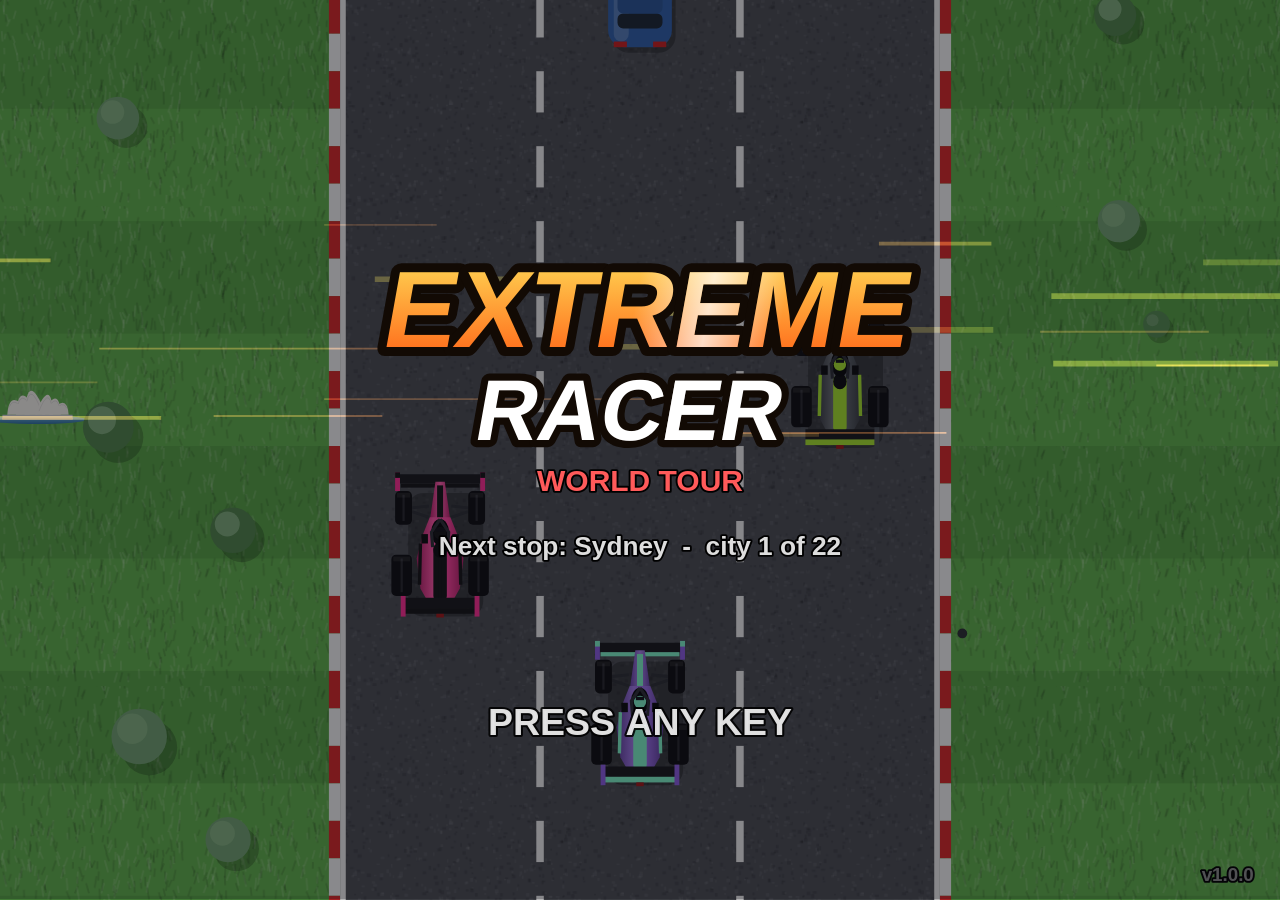
==== commit 4c9152e3: "Simpler start: just hold gas, go on green - No false start and no 1-second penalty - No brake + gas " ====
--- a/extremeracer.html
+++ b/extremeracer.html
@@ -596,7 +596,7 @@
   { id: "champ", name: "World Champion", desc: "Win the Grand Final" },
   { id: "km100", name: "Long Hauler", desc: "Drive 100 km in total" },
   { id: "nitro3", name: "Rocket Fuel", desc: "Grab 3 nitros in one run" },
-  { id: "react", name: "Lights Out", desc: "React in under 0.200 s" },
+  { id: "react", name: "Perfect Launch", desc: "Full revs when the lights go green" },
   { id: "maxup", name: "Fully Loaded", desc: "Max out an upgrade" },
   { id: "daily", name: "Early Bird", desc: "Play a Daily Challenge" },
   { id: "streak3", name: "On a Roll", desc: "3-day Daily streak" },
@@ -844,7 +844,7 @@
     ctx.save(); ctx.scale(0.55, 0.55); drawCar(TEAMS[equipped]); ctx.restore();
     ctx.fillStyle = "#ffd23f"; for (const s of [-1, 1]) poly([[s * 74, -14], [s * 74, 14], [s * 94, 0]]);
   } },
-  { title: "LAUNCH START", lines: ["At the lights, hold BRAKE + GAS to rev.", "Let go of BRAKE on green for a launch!"], icon: () => {
+  { title: "LAUNCH START", lines: ["Hold GAS while the lights count down:", "the more revs, the faster you launch on green!"], icon: () => {
     for (const [y, col] of [[-16, "#ff2a2a"], [18, "#39ff6a"]]) for (let i = 0; i < 5; i++) {
       ctx.fillStyle = "#111"; ctx.beginPath(); ctx.arc(-56 + i * 28, y, 12, 0, TAU); ctx.fill();
       ctx.fillStyle = col; ctx.beginPath(); ctx.arc(-56 + i * 28, y, 8, 0, TAU); ctx.fill();
@@ -1419,13 +1419,9 @@
   // throttle / brake (nitro takes over completely while it burns)
   for (const r of racers) {
     if (!r.alive) continue;
-    if (!grid.done) { // on the grid: hold brake + throttle to build revs; going without the brake held is a false start
+    if (!grid.done) { // on the grid: holding gas builds revs (no penalties, no brake trick)
       r.v = 0; r.braking = false;
-      if (!r.ai) {
-        const pd = pedals(r);
-        r.rev += clamp((pd.brake > 0.3 ? pd.gas : 0) - r.rev, -0.08, 0.05);
-        if (pd.gas > 0.3 && pd.brake < 0.3 && !r.falseStart) { r.falseStart = true; if (r.id === 0) say("FALSE START!  +1s"); }
-      }
+      if (!r.ai) r.rev += clamp(pedals(r).gas - r.rev, -0.08, 0.05);
       continue;
     }
     const since = frame - grid.goFrame, boost = r.nitro > 0;
@@ -1442,19 +1438,14 @@
     } else {
       const pd = pedals(r);
       let t = clamp(pd.gas - pd.brake, -1, 1);
-      if (r.falseStart && since < 60) { t = 0; r.rev = 0; } // the one-second penalty for jumping the lights
-      else if (!r.launched) {
-        r.rev += clamp((pd.brake > 0.3 ? pd.gas : 0) - r.rev, -0.08, 0.05); // you can keep revving after green until you decide to go
-        if (pd.gas > 0.3 && pd.brake < 0.3) { // brake off, throttle on: away you go, instantly, harder the more revs you built
-          if (!r.falseStart && since / 60 < 0.2) unlock("react"); // lightning off the line
-          r.launched = true; r.reaction = since; r.v = Math.max(r.v, 0.4 + 1.5 * r.rev); r.rev = 0;
-          if (r.id === 0 && !r.falseStart) say(`Reaction ${(since / 60).toFixed(3)}s${mode === "vs" ? "   CPU 0.100s" : ""}`);
-        }
+      if (!r.launched && pd.gas > 0.3) { // on gas after green: away you go, harder the more revs you built on the grid
+        if (r.rev > 0.95) unlock("react"); // a perfect launch
+        r.launched = true; r.v = Math.max(r.v, 0.4 + 1.5 * r.rev); r.rev = 0;
       }
       r.v += t > 0 ? accelAt(r.v) * t : 0.05 * t; // brakes ~5g, like the real thing
       r.braking = t < -0.05;
-      if (t < -0.3 && r.launched) r.braked = true;
-      r.hardBrake = t < -0.6 && r.v > 2.5; // tyre smoke // for the "finish without braking" mission (revving on the grid doesn't count)
+      if (t < -0.3 && r.launched) r.braked = true; // for the "finish without braking" mission
+      r.hardBrake = t < -0.6 && r.v > 2.5; // tyre smoke
     }
     if (!boost && r.cruise !== undefined) { // nitro wears off: ease back down to where the throttle alone would have got you
       if (r.v > r.cruise + 0.06) r.v -= 0.06;
@@ -3595,11 +3586,10 @@
     ctx.globalAlpha = f;
     if (hasTouch && mode !== "multi") { // short enough to sit between the two pedals on a phone
       if (grid.done) text("Tap a side to steer", H - 78, 13);
-      else { text("Hold BRAKE + GAS to rev", H - 94, 12); text("Let go of BRAKE on green", H - 78, 12); }
+      else text("Hold GAS - go on green!", H - 86, 13);
     } else if (grid.done) text(mode === "multi" ? "P1: Arrows    P2: W A S D" : "Left/Right steer   Up/Down speed", H - 78, 13);
     else {
-      text(mode === "multi" ? "Rev: P1 Up+Down, P2 W+S" : "Rev: hold brake + throttle (Down+Up, or LT+RT)", H - 94, 12);
-      text("Let go of the brake the moment the lights go green", H - 78, 12);
+      text(mode === "multi" ? "Hold Up / W - go on green!" : "Hold Up (or RT) - go on green!", H - 86, 13);
     }
     ctx.globalAlpha = 1;
   }
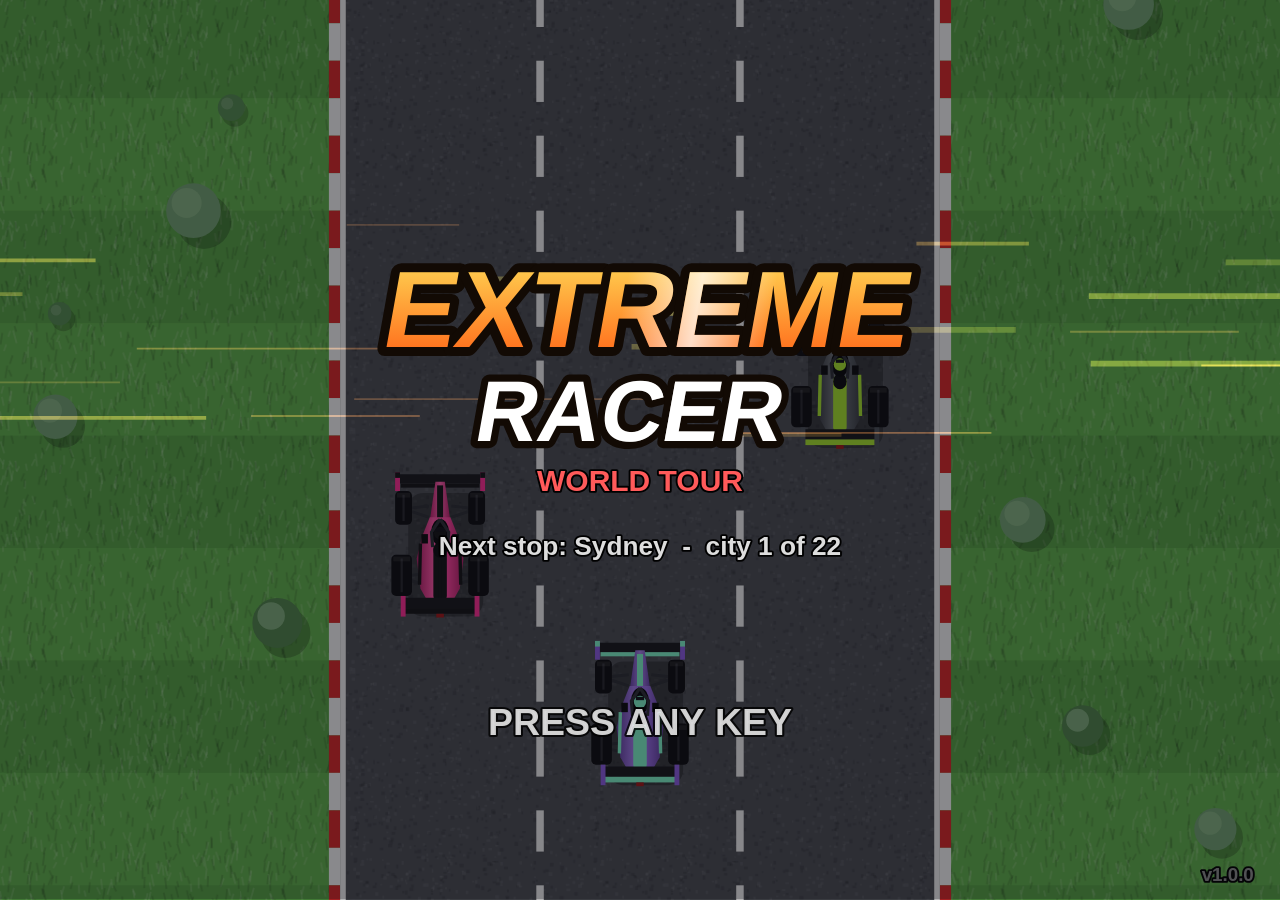
==== commit 704c4e25: "Main menu as a side-by-side card carousel with live previews - The 8 menu entries are now cards in a" ====
--- a/extremeracer.html
+++ b/extremeracer.html
@@ -512,7 +512,8 @@
 // ---------- state ----------
 
 let state = "title"; // "title" | "menu" | "tutorial" | "difficulty" | "garage" | "options" | "map" | "playing" | "paused" | "camera" | "over" ...
-const leaveTitle = () => { state = "menu"; sel = 0; sound.ensure(); sound.tone(440, 880, 0.12); }; // any key / click / tap / button
+const leaveTitle = () => { openMenu("menu"); sound.ensure(); sound.tone(440, 880, 0.12); }; // any key / click / tap / button
+let menuCar = 0, menuIntroT = -999, swipe = null; // the main menu carousel: eased position, when it opened (cards fly in), a swipe in progress
 let mode = "single"; // "single" | "vs" | "multi"
 let difficulty = "medium";
 let racers, enemies, pickups, particles, scenery, roadItems, wx;
@@ -678,7 +679,7 @@
   sound.ensure();
 }
 
-function openMenu(s, index = 0) { state = s; sel = index; }
+function openMenu(s, index = 0) { if (s === "menu" && state !== "menu") { menuIntroT = clock; menuCar = index; } state = s; sel = index; }
 function toMenu() { saveStats(); initDemo(); openMenu("menu"); }
 function pause() { if (state === "playing") { openMenu("paused"); touch.gas = touch.brake = false; saveStats(); } }
 function openCamera() { if (state === "playing") { openMenu("camera", cam); touch.gas = touch.brake = false; } }
@@ -920,6 +921,7 @@
 }
 
 function menuIndexAt(px, py) {
+  if (state === "menu") { const hit = menuCards().slice().reverse().find(c => px >= c.x && px <= c.x + c.w && py >= c.y && py <= c.y + c.h); return hit ? hit.i : -1; } // nearest card first
   const menu = currentMenu();
   if (!menu) return -1;
   return menu.items.findIndex((_, i) => {
@@ -957,6 +959,9 @@
   } else if (state === "paused" && sel === 1 && (a === "left" || a === "right")) { // flick through the cameras
     cycleCamera(a === "left" ? -1 : 1);
     sound.tone(520, 520, 0.05);
+  } else if (state === "menu" && ["left", "right", "up", "down"].includes(a)) { // the carousel: step along, stop at the ends
+    const to = clamp(sel + (a === "left" || a === "up" ? -1 : 1), 0, n - 1);
+    if (to !== sel) { sel = to; sound.tone(620, 760, 0.05, "triangle", 0.04); }
   } else if (a === "up") { sel = (sel + n - 1) % n; sound.tone(520, 520, 0.04, "square", 0.03); }
   else if (a === "down") { sel = (sel + 1) % n; sound.tone(520, 520, 0.04, "square", 0.03); }
   else if (a === "confirm") activate(sel);
@@ -1121,6 +1126,7 @@
   if (banner && ++banner.t > 200) banner = null;
   if (toast && ++toast.t > 150) toast = null;
   if (!toast && toastQ.length) toast = { text: toastQ.shift(), t: 0 };
+  menuCar += (sel - menuCar) * 0.16;
   if (statsDirty && clock % 600 === 0) saveStats();
   kickFx *= 0.93;
   for (const p of pops) p.t++;
@@ -3378,6 +3384,131 @@
   }
 }
 
+// ---- main menu carousel: cards side by side, each with a live little preview of what it is ----
+const CARD_INFO = [ // per MAIN_MENU entry: colour, tagline, badge, preview
+  { col: "#ff7a1a", tag: "22 cities, stars and missions", badge: () => `${totalStars()} / ${ROUTE.length * 3} stars`, art: "tour" },
+  { col: "#ffd23f", tag: "One race, the same for everyone today", badge: () => daily.streak ? `${daily.streak}-day streak` : "Play today", art: "daily" },
+  { col: "#3dff6e", tag: "How far can you go?", badge: () => `Best ${best}`, art: "endless" },
+  { col: "#ff4d4d", tag: "Race the CPU, Easy to Impossible", badge: () => "4 levels", art: "vs" },
+  { col: "#b06bff", tag: "Two players, one keyboard", badge: () => "P1 vs P2", art: "multi" },
+  { col: "#5fd4ff", tag: "Cars, liveries and upgrades", badge: () => `${wallet} coins`, art: "garage" },
+  { col: "#ffb347", tag: "Your records and awards", badge: () => `${achieved.length} / ${ACHIEVEMENTS.length} awards`, art: "stats" },
+  { col: "#aab4c0", tag: "Sound, graphics and controls", badge: () => `v${VERSION}`, art: "settings" },
+];
+function menuCards() { // where each card is right now (centre card biggest; drawn far-to-near)
+  const cw = Math.min(196, W * 0.56), ch = 266, top = 132, step = cw * 0.8 + 10, out = [];
+  MAIN_MENU.forEach((_, i) => {
+    const d = i - menuCar, ad = Math.abs(d);
+    if (ad > 3.2) return;
+    const s = 1 - Math.min(ad, 2) * 0.17, intro = clamp((clock - menuIntroT - i * 3) / 22, 0, 1), fly = (1 - intro) * (1 - intro);
+    const w = cw * s, h = ch * s, bob = i === sel ? Math.sin(clock / 18) * 3 - 5 : 0;
+    out.push({ i, d, s, x: W / 2 + d * step - w / 2, y: top + (ch - h) / 2 + bob + fly * 260, w, h, a: clamp(1 - ad * 0.28, 0.25, 1) * intro });
+  });
+  return out.sort((a, b) => Math.abs(b.d) - Math.abs(a.d));
+}
+function drawCarousel() {
+  for (const c of menuCards()) {
+    const info = CARD_INFO[c.i], on = c.i === sel, item = MAIN_MENU[c.i];
+    ctx.save(); ctx.globalAlpha = c.a;
+    if (on) { ctx.shadowColor = info.col; ctx.shadowBlur = 22 + 8 * Math.sin(clock / 10); }
+    roundRect(c.x, c.y, c.w, c.h, 16);
+    const bg = ctx.createLinearGradient(0, c.y, 0, c.y + c.h); bg.addColorStop(0, shade(info.col, -0.55)); bg.addColorStop(1, "#0d0e13");
+    ctx.fillStyle = bg; ctx.fill(); ctx.shadowBlur = 0;
+    ctx.lineWidth = on ? 3 : 1.5; ctx.strokeStyle = on ? info.col : "rgba(255,255,255,0.18)"; ctx.stroke();
+    // the preview window
+    const px = c.x + 10 * c.s, py = c.y + 10 * c.s, pw = c.w - 20 * c.s, ph = c.h * 0.56;
+    ctx.save(); roundRect(px, py, pw, ph, 10); ctx.clip();
+    ctx.fillStyle = "#07080c"; ctx.fillRect(px, py, pw, ph);
+    ctx.translate(px + pw / 2, py + ph / 2); ctx.scale(c.s, c.s);
+    drawCardArt(info.art, pw / c.s, ph / c.s, info.col);
+    ctx.restore();
+    if (on) { // a sheen that sweeps across the selected card
+      ctx.save(); roundRect(c.x, c.y, c.w, c.h, 16); ctx.clip();
+      const sx = c.x + ((clock * 4) % (c.w * 3)) - c.w, g = ctx.createLinearGradient(sx, 0, sx + 60, 0);
+      g.addColorStop(0, "rgba(255,255,255,0)"); g.addColorStop(0.5, "rgba(255,255,255,0.13)"); g.addColorStop(1, "rgba(255,255,255,0)");
+      ctx.fillStyle = g; ctx.fillRect(c.x, c.y, c.w, c.h); ctx.restore();
+    }
+    const ty = py + ph;
+    ctx.save(); roundRect(c.x + 2, c.y, c.w - 4, c.h, 16); ctx.clip(); // side cards are narrower: keep their text inside
+    textAt(typeof item.label === "function" ? item.label() : item.label, c.x + c.w / 2, ty + 28 * c.s, 19 * c.s, "center", "#fff");
+    ctx.font = `${Math.round(11.5 * c.s)}px sans-serif`;
+    textAt(info.tag, c.x + c.w / 2, ty + 50 * c.s, 11 * c.s, "center", "#c8ced8");
+    const bt = info.badge(); ctx.font = `bold ${Math.round(11 * c.s)}px sans-serif`; const bw = ctx.measureText(bt).width + 18 * c.s;
+    roundRect(c.x + c.w / 2 - bw / 2, ty + 62 * c.s, bw, 20 * c.s, 10 * c.s); ctx.fillStyle = shade(info.col, -0.35); ctx.fill();
+    textAt(bt, c.x + c.w / 2, ty + 76 * c.s, 11 * c.s, "center", "#fff");
+    ctx.restore();
+    ctx.restore();
+  }
+  ctx.globalAlpha = 0.55 + 0.45 * Math.sin(clock / 9); // pulsing arrows at the sides
+  if (sel > 0) textAt("<", 14 - Math.sin(clock / 9) * 3, 272, 34, "left", "#fff");
+  if (sel < MAIN_MENU.length - 1) textAt(">", W - 14 + Math.sin(clock / 9) * 3, 272, 34, "right", "#fff");
+  ctx.globalAlpha = 1;
+}
+function drawGear(x, y, r, teeth, rot, col) {
+  ctx.save(); ctx.translate(x, y); ctx.rotate(rot); ctx.fillStyle = col; ctx.beginPath();
+  for (let i = 0; i < teeth * 2; i++) { const a = (i / (teeth * 2)) * TAU, rr = i % 2 ? r * 0.78 : r; ctx.lineTo(Math.cos(a) * rr, Math.sin(a) * rr); ctx.lineTo(Math.cos(a + TAU / teeth / 2) * rr, Math.sin(a + TAU / teeth / 2) * rr); }
+  ctx.closePath(); ctx.fill(); ctx.fillStyle = "#07080c"; ctx.beginPath(); ctx.arc(0, 0, r * 0.35, 0, TAU); ctx.fill(); ctx.restore();
+}
+function drawCardArt(art, w, h, col) { // centred on (0, 0) inside a w x h window
+  const t = clock;
+  if (art === "tour") { // city flags streaming past, a route line and your car
+    ctx.fillStyle = "#0f2a44"; ctx.fillRect(-w / 2, -h / 2, w, h);
+    ctx.strokeStyle = "rgba(255,255,255,0.08)"; ctx.lineWidth = 1; for (let k = -3; k <= 3; k++) { ctx.beginPath(); ctx.ellipse(0, 0, w * 0.45, h * 0.42 * Math.abs(Math.cos(t / 90 + k * 0.45)) + 1, 0, 0, TAU); ctx.stroke(); }
+    for (let k = 0; k < 7; k++) {
+      const span = 46 * 7, raw = k * 46 - t * 0.9, x = ((raw % span) + span) % span - 46 * 3.5, y = Math.sin(k * 1.7 + t / 40) * 18 - 14;
+      const lap = Math.floor(-raw / span), n = ROUTE.length; // each time a flag wraps round it becomes the next city along
+      ctx.save(); ctx.translate(x - 13, y - 8); drawFlag(ROUTE[(((k + lap * 7) % n) + n) % n].flag, 26, 16); ctx.restore();
+    }
+    ctx.strokeStyle = col; ctx.lineWidth = 3; ctx.setLineDash([6, 6]); ctx.lineDashOffset = -t; ctx.beginPath(); ctx.moveTo(-w / 2, h * 0.28); ctx.quadraticCurveTo(0, h * 0.05, w / 2, h * 0.3); ctx.stroke(); ctx.setLineDash([]);
+    ctx.save(); ctx.translate(0, h * 0.18); ctx.rotate(Math.PI / 2); ctx.scale(0.42, 0.42); drawCar(TEAMS[equipped]); ctx.restore();
+  } else if (art === "daily") { // a calendar page with today's date and city
+    const d = new Date();
+    ctx.fillStyle = "#1d1206"; ctx.fillRect(-w / 2, -h / 2, w, h);
+    ctx.save(); ctx.rotate(Math.sin(t / 30) * 0.04);
+    roundRect(-46, -50, 92, 98, 8); ctx.fillStyle = "#f4f1ea"; ctx.fill();
+    ctx.fillStyle = col; ctx.fillRect(-46, -50, 92, 24); textAt(d.toLocaleString("en", { month: "short" }).toUpperCase(), 0, -32, 13, "center", "#1d1206");
+    textAt(String(d.getDate()), 0, 18, 40, "center", "#1d1206");
+    ctx.save(); ctx.translate(-14, 26); drawFlag(ROUTE[dailyCity()].flag, 28, 17); ctx.restore();
+    ctx.restore();
+    for (let k = 0; k < 6; k++) { const a = t / 25 + k; glow(Math.cos(a) * w * 0.4, Math.sin(a * 1.3) * h * 0.38, 8, "255,210,63", 0.6); }
+  } else if (art === "endless") { // a road rushing towards you forever
+    const hor = -h * 0.3; ctx.fillStyle = "#0a1a10"; ctx.fillRect(-w / 2, -h / 2, w, h);
+    const sky = ctx.createLinearGradient(0, -h / 2, 0, hor); sky.addColorStop(0, "#09131d"); sky.addColorStop(1, "#1f4d33"); ctx.fillStyle = sky; ctx.fillRect(-w / 2, -h / 2, w, hor + h / 2);
+    ctx.fillStyle = "#2a2c33"; ctx.beginPath(); ctx.moveTo(-4, hor); ctx.lineTo(4, hor); ctx.lineTo(w * 0.55, h / 2); ctx.lineTo(-w * 0.55, h / 2); ctx.closePath(); ctx.fill();
+    for (let k = 0; k < 9; k++) { const z = ((k / 9 + t / 70) % 1), y = hor + (h / 2 - hor) * z * z, ww = 1 + z * 5, hh = 2 + z * 14; ctx.fillStyle = col; ctx.fillRect(-ww / 2, y, ww, hh); }
+    glow(0, hor, 40, "61,255,110", 0.5);
+  } else if (art === "vs") { // you and the CPU, neck and neck
+    ctx.fillStyle = "#1e0b0b"; ctx.fillRect(-w / 2, -h / 2, w, h);
+    for (let k = 0; k < 6; k++) { ctx.fillStyle = "rgba(255,255,255,0.15)"; ctx.fillRect(-2, ((k * 30 + t * 3) % 180) - h / 2, 4, 14); }
+    const lead = Math.sin(t / 35) * 14;
+    ctx.save(); ctx.translate(-30, 6 - lead); ctx.scale(0.55, 0.55); drawCar(TEAMS[equipped]); ctx.restore();
+    ctx.save(); ctx.translate(30, 6 + lead); ctx.scale(0.55, 0.55); drawCar(rivalTeam()); ctx.restore();
+    textAt("VS", 0, -h / 2 + 30, 24, "center", col);
+  } else if (art === "multi") { // P1 and P2 with their keys
+    ctx.fillStyle = "#150b20"; ctx.fillRect(-w / 2, -h / 2, w, h);
+    ctx.fillStyle = "rgba(255,255,255,0.12)"; ctx.fillRect(-1, -h / 2, 2, h);
+    for (const [s, team, lab, keys] of [[-1, TEAMS[equipped], "P1", "arrows"], [1, rivalTeam(), "P2", "WASD"]]) {
+      ctx.save(); ctx.translate(s * w * 0.24, 4 + Math.sin(t / 20 + s) * 4); ctx.scale(0.5, 0.5); drawCar(team); ctx.restore();
+      textAt(lab, s * w * 0.24, -h / 2 + 22, 15, "center", col); textAt(keys, s * w * 0.24, h / 2 - 10, 11, "center", "#ccc");
+    }
+  } else if (art === "garage") { // your car on a turntable
+    ctx.fillStyle = "#06141c"; ctx.fillRect(-w / 2, -h / 2, w, h);
+    const g = ctx.createRadialGradient(0, 0, 4, 0, 0, h * 0.55); g.addColorStop(0, "rgba(95,212,255,0.35)"); g.addColorStop(1, "rgba(95,212,255,0)"); ctx.fillStyle = g; ctx.fillRect(-w / 2, -h / 2, w, h);
+    ctx.strokeStyle = "rgba(95,212,255,0.4)"; ctx.lineWidth = 2; ctx.beginPath(); ctx.arc(0, 0, h * 0.42, 0, TAU); ctx.stroke();
+    ctx.save(); ctx.rotate(t / 60); ctx.scale(0.75, 0.75); drawCar(TEAMS[equipped]); ctx.restore();
+  } else if (art === "stats") { // a trophy over rising bars
+    ctx.fillStyle = "#1c1206"; ctx.fillRect(-w / 2, -h / 2, w, h);
+    for (let k = 0; k < 5; k++) { const bh = (0.3 + 0.7 * Math.abs(Math.sin(t / 50 + k))) * h * 0.4; ctx.fillStyle = shade(col, -0.2 + k * 0.08); ctx.fillRect(-w * 0.4 + k * w * 0.17, h / 2 - bh, w * 0.12, bh); }
+    ctx.save(); ctx.translate(0, -h * 0.08); ctx.scale(1.6, 1.6); ctx.fillStyle = "#ffd23f";
+    ctx.beginPath(); ctx.moveTo(-14, -18); ctx.lineTo(14, -18); ctx.lineTo(10, 2); ctx.quadraticCurveTo(0, 8, -10, 2); ctx.closePath(); ctx.fill(); ctx.fillRect(-2.5, 4, 5, 8); ctx.fillRect(-9, 12, 18, 4);
+    ctx.restore();
+    for (let k = 0; k < 4; k++) { const a = t / 20 + k * 1.6, x = Math.cos(a) * 34, y = -h * 0.12 + Math.sin(a) * 20; glow(x, y, 7 + 3 * Math.sin(t / 7 + k), "255,240,180", 0.8); }
+  } else { // settings: gears turning together
+    ctx.fillStyle = "#101318"; ctx.fillRect(-w / 2, -h / 2, w, h);
+    drawGear(-18, 6, 34, 10, t / 40, "#7d8794"); drawGear(32, -24, 22, 7, -t / 40 * (10 / 7) + 0.2, "#aab4c0"); drawGear(34, 34, 16, 6, -t / 40 * (10 / 6), "#5f6873");
+  }
+}
+
 function drawConfetti(oy) { // tumbling paper rectangles (oy undoes the menu centring: confetti fills the whole screen)
   for (const c of confetti) {
     ctx.save(); ctx.translate(c.x, c.y + oy); ctx.rotate(c.rot); ctx.scale(1, Math.abs(Math.cos(c.ph * 1.3)) + 0.15);
@@ -3643,17 +3774,16 @@
     } else if (state === "credits") { drawCredits();
     } else if (state === "songs" || state === "controls") { // drawn after the buttons, below
     } else {
-      drawLogo(W / 2, 84, Math.min(0.58, (W - 30) / 330)); // the title screen's logo, smaller
-      if (state === "difficulty") text("VS Computer: pick a level", 175, 18);
+      if (state === "difficulty") { drawLogo(W / 2, 84, Math.min(0.58, (W - 30) / 330)); text("VS Computer: pick a level", 175, 18); }
       else {
-        text("WORLD TOUR", 142, 15, "center", "#ff5a5a");
-        const line = `Best ${best}   Coins ${wallet}   `, tail = `${totalStars()} / ${ROUTE.length * 3}`; // plus the World Tour star total
-        ctx.font = "bold 14px sans-serif";
+        drawLogo(W / 2, 58, Math.min(0.45, (W - 30) / 330)); // smaller up top: the cards get the room
+        const line = `Coins ${wallet}     `, tail = `${totalStars()} / ${ROUTE.length * 3}`;
+        ctx.font = "bold 13px sans-serif";
         const w1 = ctx.measureText(line).width, w2 = ctx.measureText(tail).width, x0 = W / 2 - (w1 + 16 + w2) / 2;
-        textAt(line, x0, 166, 14, "left", "#ffd23f"); drawStar(x0 + w1 + 6, 161, 6, true); textAt(tail, x0 + w1 + 16, 166, 14, "left", "#ffd23f");
+        textAt(line, x0, 112, 13, "left", "#ffd23f"); drawStar(x0 + w1 + 6, 107, 6, true); textAt(tail, x0 + w1 + 16, 112, 13, "left", "#ffd23f");
       }
     }
-    drawButtons();
+    if (state === "menu") drawCarousel(); else drawButtons();
     if (state === "upgrades") drawUpgradeRows();
     if (state === "options") drawSliders();
     if (state === "songs") { text("SONGS", 96, 30); text(`Now playing: ${music.playing ? music.name : "-"}`, 128, 12, "center", "#ccc"); }
@@ -3662,8 +3792,8 @@
     ctx.font = "13px sans-serif";
     ctx.textAlign = "center";
     const musicNote = music.on && sound.on ? (music.playing ? `Now playing: ${music.name}   (N = next)` : "Press any key to start the music") : "";
-    if (state === "menu" && musicNote) ctx.fillText(musicNote, W / 2, 452);
-    ctx.fillText(state === "brief" || state === "stats" || state === "controls" || state === "credits" ? "" /* buttons sit there */ : state === "upgrades" ? (hasTouch ? "Tap an upgrade to buy its next level" : "Up / Down to choose, Enter to upgrade") : state === "tutorial" ? (hasTouch ? "Tap Next, or Skip to go straight in" : "Enter = next   Esc = skip") : state === "garage" ? "Left / Right to browse, Enter to pick" : state === "map" ? "" /* the map has its own Back button there */ : `Up / Down + Enter, or tap an option${hasPad ? "  |  Controller ready" : ""}`, W / 2, 470);
+    if (state === "menu" && musicNote) ctx.fillText(musicNote, W / 2, 448);
+    ctx.fillText(state === "menu" ? (hasTouch ? "Swipe or tap a card" : "Left / Right to choose, Enter to go") : state === "brief" || state === "stats" || state === "controls" || state === "credits" ? "" /* buttons sit there */ : state === "upgrades" ? (hasTouch ? "Tap an upgrade to buy its next level" : "Up / Down to choose, Enter to upgrade") : state === "tutorial" ? (hasTouch ? "Tap Next, or Skip to go straight in" : "Enter = next   Esc = skip") : state === "garage" ? "Left / Right to browse, Enter to pick" : state === "map" ? "" /* the map has its own Back button there */ : `Up / Down + Enter, or tap an option${hasPad ? "  |  Controller ready" : ""}`, W / 2, 470);
   }
 
   if (state === "paused") {
@@ -3811,6 +3941,7 @@
 
 canvas.addEventListener("pointermove", e => {
   const p = canvasPoint(e);
+  if (state === "menu") return; // hovering doesn't slide the carousel around
   const i = menuIndexAt(p.x, p.y - menuOY());
   if (i >= 0) sel = i;
 });
@@ -3831,6 +3962,7 @@
     return;
   }
   p.y -= menuOY(); // menu screens are centred on tall screens
+  if (state === "menu") { swipe = { x: p.x, y: p.y, id: e.pointerId }; return; } // decided on release: a swipe slides, a tap picks
   const i = menuIndexAt(p.x, p.y);
   if (i >= 0 && state === "options" && OPTIONS_MENU[i].slider) { sel = i; const b = sliderBar(btnRect(currentMenu(), i)); setSlider(OPTIONS_MENU[i].slider, (p.x - b.x) / b.w); }
   else if (i >= 0) { sel = i; activate(i); }
@@ -3841,7 +3973,16 @@
   if (e.pointerId === touch.gasId || e.pointerType !== "touch") { touch.gas = false; touch.gasId = null; }
   if (e.pointerId === touch.brakeId || e.pointerType !== "touch") { touch.brake = false; touch.brakeId = null; }
 };
-canvas.addEventListener("pointerup", releasePedals);
+canvas.addEventListener("pointerup", e => {
+  releasePedals(e);
+  if (state !== "menu" || !swipe || swipe.id !== e.pointerId) { swipe = null; return; }
+  const p = canvasPoint(e); p.y -= menuOY();
+  const dx = p.x - swipe.x; swipe = null;
+  if (Math.abs(dx) > 36) { menuAction(dx < 0 ? "right" : "left"); return; } // swipe left = next card
+  const i = menuIndexAt(p.x, p.y);
+  if (i < 0) return;
+  if (i === sel) activate(i); else { sel = i; sound.tone(620, 760, 0.05, "triangle", 0.04); } // tap a side card to bring it over, the centre one to go
+});
 canvas.addEventListener("pointercancel", releasePedals);
 canvas.addEventListener("pointerleave", releasePedals);
 
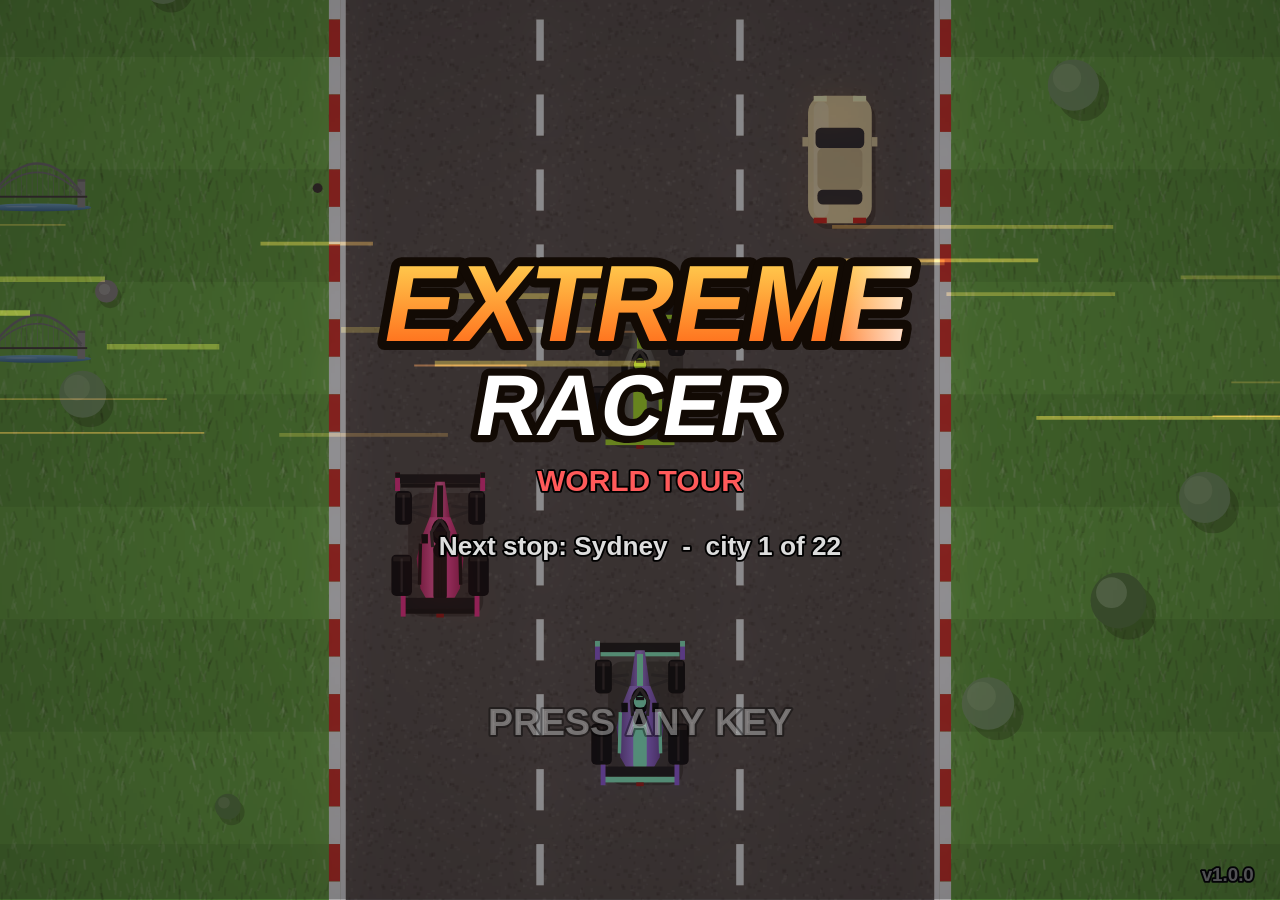
==== commit 13003401: "Graphics 1: post-processing (bloom, speed blur, grading, flare, vignette) - Bloom: the brightest par" ====
--- a/extremeracer.html
+++ b/extremeracer.html
@@ -3213,6 +3213,84 @@
   }
 }
 
+// ---------- post-processing: speed blur, bloom, colour grade, lens flare, vignette (all off with Reduce effects) ----------
+const FX_FILTER = (() => { try { return typeof document.createElement("canvas").getContext("2d").filter === "string"; } catch (e) { return false; } })();
+const fxBuf = {};
+function fxCanvas(name, w, h) { // reusable offscreen buffers
+  let c = fxBuf[name];
+  if (!c) c = fxBuf[name] = document.createElement("canvas");
+  if (c.width !== w || c.height !== h) { c.width = w; c.height = h; }
+  return c;
+}
+let vigCache = null, vigKey = "";
+function vignette() { // a dark edge, drawn from a cached image
+  const key = `${W}x${H}`;
+  if (vigKey !== key) {
+    vigKey = key; vigCache = document.createElement("canvas"); vigCache.width = Math.ceil(W / 2); vigCache.height = Math.ceil(H / 2);
+    const g = vigCache.getContext("2d"), cw = vigCache.width, ch = vigCache.height, gr = g.createRadialGradient(cw / 2, ch * 0.52, Math.min(cw, ch) * 0.35, cw / 2, ch * 0.52, Math.hypot(cw, ch) * 0.62);
+    gr.addColorStop(0, "rgba(0,0,0,0)"); gr.addColorStop(0.7, "rgba(0,0,0,0.18)"); gr.addColorStop(1, "rgba(0,0,0,0.62)");
+    g.fillStyle = gr; g.fillRect(0, 0, cw, ch);
+  }
+  return vigCache;
+}
+// where the sun sits on screen in the 3D views (matches drawSky), or null when it isn't out
+function sunScreen() {
+  const v = view3D();
+  if (!v || pal.sun <= 0.05 || rainI > 0.5 || pal.dark > 0.08) return null;
+  const C = camFor(v);
+  return { x: W * 0.72 - camOff * 0.12, y: C.hor - 72, a: pal.sun * (1 - rainI * 1.6) };
+}
+function postFX() {
+  if (settings.lowfx) return;
+  const cw = canvas.width, ch = canvas.height, v3 = view3D(), p0 = racers && racers[0], racing = state === "playing" && p0;
+  ctx.save(); ctx.setTransform(1, 0, 0, 1, 0, 0);
+  // 1. speed blur: faint enlarged copies of the frame streak everything out from the vanishing point
+  const spd = v3 && racing ? clamp((p0.v - 3.8) / 3, 0, 1) * 0.55 + nitroFx * 0.75 + kickFx * 0.4 : 0;
+  if (spd > 0.03) {
+    const m = fxCanvas("mid", cw >> 1, ch >> 1), mg = m.getContext("2d");
+    mg.globalCompositeOperation = "copy"; mg.drawImage(canvas, 0, 0, m.width, m.height);
+    const cx = cw / 2, cy = camFor(v3).hor * RES;
+    for (let k = 1; k <= 2; k++) {
+      const s = 1 + 0.03 * k * (0.5 + spd);
+      ctx.globalAlpha = Math.min(0.2, 0.18 * spd) / k;
+      ctx.drawImage(m, cx - cx * s, cy - cy * s, cw * s, ch * s);
+    }
+    ctx.globalAlpha = 1;
+  }
+  // 2. bloom: keep only the brightest parts, blur them at quarter size and add them back on top
+  if (FX_FILTER) {
+    const night = clamp(pal.dark * 4, 0, 1), sw = Math.ceil(W / 4), sh = Math.ceil(H / 4), b = fxCanvas("bloom", sw, sh), bg = b.getContext("2d");
+    // by day only true highlights pass (sky and grass would wash everything out); at night every light glows
+    bg.globalCompositeOperation = "copy"; bg.filter = `brightness(${0.6 + night * 0.14}) contrast(${8 - night * 3}) saturate(1.5) blur(${2 + night * 1.2}px)`;
+    bg.drawImage(canvas, 0, 0, sw, sh);
+    if (night > 0.1) { // the wider, softer night halo is added inside the small buffer, so the screen only takes one bloom layer
+      bg.globalCompositeOperation = "lighter"; bg.globalAlpha = 0.9 * night; bg.filter = "blur(6px)"; bg.drawImage(b, 0, 0); bg.globalAlpha = 1; bg.globalCompositeOperation = "source-over";
+    }
+    bg.filter = "none";
+    ctx.globalCompositeOperation = "lighter"; ctx.globalAlpha = 0.16 + night * 0.75 + nitroFx * 0.08;
+    ctx.drawImage(b, 0, 0, cw, ch);
+    ctx.globalAlpha = 1; ctx.globalCompositeOperation = "source-over";
+  }
+  ctx.restore();
+  // 3. colour grade: warm in the sun, cool and violet at night, steely in the rain
+  const night = clamp(pal.dark * 4, 0, 1), wetk = clamp(rainI * 1.4, 0, 1);
+  const grade = mix(mix([255, 168, 92], [70, 90, 255], night), [90, 130, 170], wetk * (1 - night));
+  ctx.save(); ctx.globalCompositeOperation = "soft-light"; ctx.fillStyle = rgb(grade, 0.34 + night * 0.12); ctx.fillRect(0, 0, W, H); ctx.restore();
+  // 4. lens flare when you look towards the sun
+  const sun = sunScreen();
+  if (sun && sun.a > 0.05) {
+    ctx.save(); ctx.globalCompositeOperation = "lighter";
+    const cx = W / 2, cy = H * 0.55, dx = cx - sun.x, dy = cy - sun.y;
+    ctx.globalAlpha = 0.5 * sun.a; ctx.fillStyle = "rgba(255,240,200,0.5)"; ctx.fillRect(sun.x - 160, sun.y - 1.2, 320, 2.4); // anamorphic streak
+    for (const [k, r, col, a] of [[0.35, 16, "255,200,120", 0.25], [0.6, 8, "120,220,255", 0.3], [0.9, 26, "255,120,200", 0.14], [1.25, 12, "160,255,180", 0.22], [1.6, 38, "255,220,140", 0.1]]) {
+      ctx.globalAlpha = sun.a; glow(sun.x + dx * k, sun.y + dy * k, r, col, a);
+    }
+    ctx.restore();
+  }
+  // 5. vignette
+  ctx.drawImage(vignette(), 0, 0, W, H);
+}
+
 // ---------- drawing: UI ----------
 
 function textAt(str, x, y, size, align = "center", color = "#fff") {
@@ -3750,6 +3828,7 @@
   ctx.clearRect(0, 0, W, H);
   drawWorld();
   drawAtmosphere();
+  postFX();
 
   if (state === "playing" || state === "paused" || state === "camera") drawHud();
   if (flashT > 0.02) { ctx.fillStyle = `rgba(255,255,255,${flashT})`; ctx.fillRect(0, 0, W, H); }
@@ -3881,7 +3960,17 @@
 // Fixed 60 Hz simulation so the game runs the same speed on any monitor.
 const STEP = 1000 / 60;
 let lastTime = 0, acc = 0;
+// If a device can't keep up with the full effects (frames averaging over ~22 ms for 3 s of racing), turn on Reduce effects once
+let perfAvg = 16.7, perfT = 0, perfDone = store.get("perfGuard", false);
+function perfGuard(dt) {
+  if (perfDone || settings.lowfx || state !== "playing" || dt > 250 || document.hidden) { perfT = 0; return; }
+  perfAvg += (dt - perfAvg) * 0.05;
+  if (perfAvg > 22) { if ((perfT += dt) > 3000) { settings.lowfx = true; saveSettings(); fit(); perfDone = true; store.set("perfGuard", true); say("Reduce effects turned on for smoother play"); } }
+  else perfT = 0;
+}
+
 function loop(now) {
+  perfGuard(now - lastTime);
   acc += Math.min(100, now - lastTime) * (slowT > 0 && state === "playing" ? 0.35 : 1); // big combos: a moment of slow motion
   lastTime = now;
   while (acc >= STEP) { update(); acc -= STEP; }
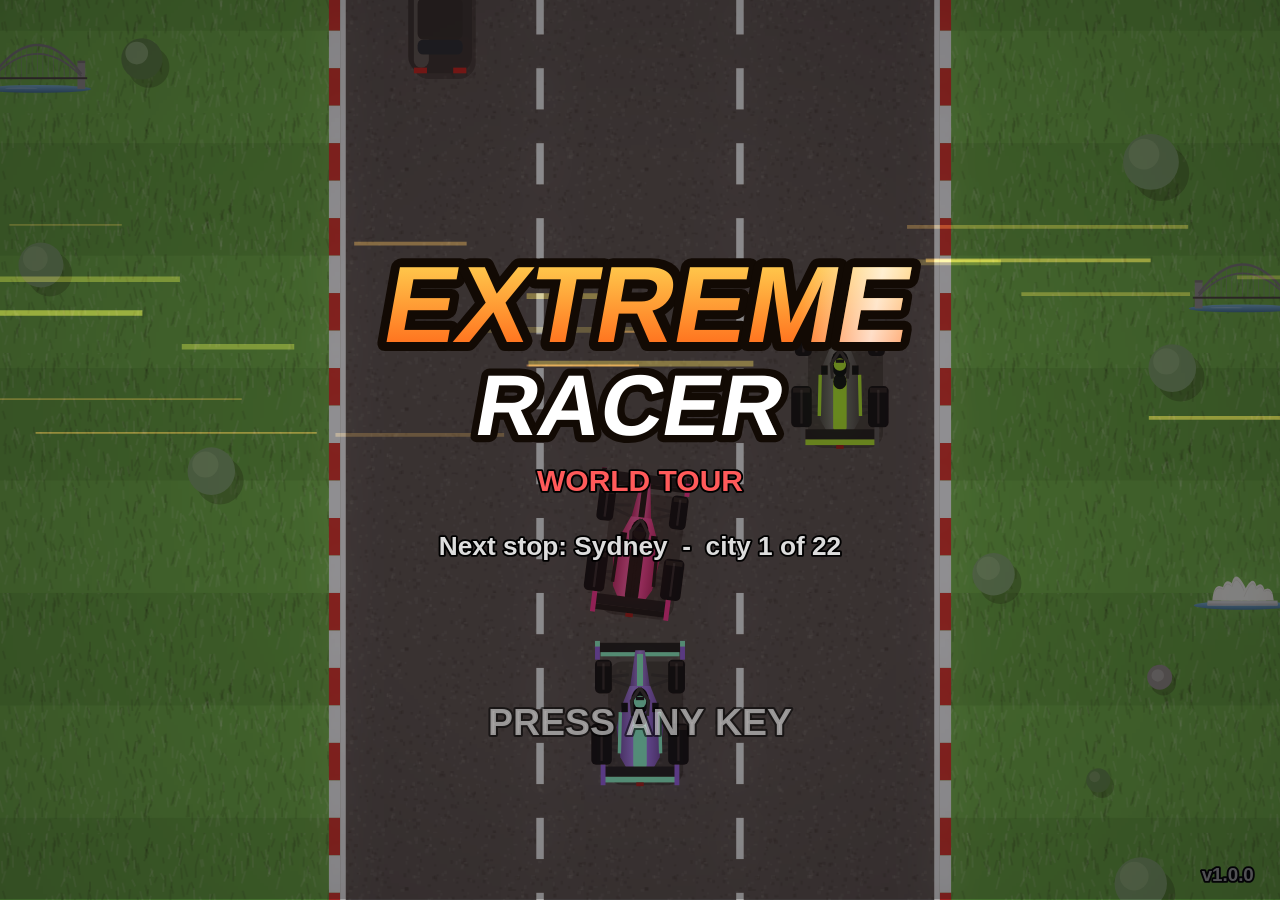
==== commit 0c456497: "Graphics 2: skies with shaded clouds, god rays, stars and lightning - Clouds are cached sprites lit " ====
--- a/extremeracer.html
+++ b/extremeracer.html
@@ -1129,6 +1129,8 @@
   menuCar += (sel - menuCar) * 0.16;
   if (statsDirty && clock % 600 === 0) saveStats();
   kickFx *= 0.93;
+  lightning.t *= 0.86;
+  if (stA && stA.rain > 0.3 && !settings.lowfx && Math.random() < 1 / 520) strike(); // the odd thunderstorm
   for (const p of pops) p.t++;
   pops = pops.filter(p => p.t < 50);
   shake *= 0.88;
@@ -2236,26 +2238,83 @@
 
 function seeded(i) { const x = Math.sin(i * 127.1 + 311.7) * 43758.5453; return x - Math.floor(x); }
 
+// ---- sky dressing: shaded cloud sprites, a starfield, lightning ----
+const cloudSprites = {};
+function cloudSprite(v, dark) { // a puffy cloud lit from above; dark = the rain-city version
+  const key = v + (dark ? "d" : "l");
+  if (cloudSprites[key]) return cloudSprites[key];
+  const c = cloudSprites[key] = document.createElement("canvas"); c.width = 220; c.height = 96;
+  const g = c.getContext("2d"), puffs = [[0.5, 0.58, 0.26], [0.32, 0.66, 0.2], [0.68, 0.66, 0.21], [0.42, 0.45, 0.2], [0.6, 0.47, 0.17], [0.2, 0.74, 0.13], [0.82, 0.74, 0.13]];
+  for (let i = 0; i < puffs.length; i++) {
+    const [x, y, r] = puffs[(i + v) % puffs.length].map((n, k) => k === 2 ? n * (0.85 + ((v * 7 + i) % 5) * 0.06) : n);
+    const cx = x * 220, cy = y * 96, rr = r * 220, gr = g.createRadialGradient(cx, cy - rr * 0.45, rr * 0.15, cx, cy, rr);
+    gr.addColorStop(0, dark ? "rgba(170,178,192,1)" : "rgba(255,255,255,1)"); gr.addColorStop(0.65, dark ? "rgba(118,126,142,1)" : "rgba(236,240,248,1)"); gr.addColorStop(1, dark ? "rgba(92,100,116,0)" : "rgba(200,212,232,0)");
+    g.fillStyle = gr; g.beginPath(); g.arc(cx, cy, rr, 0, TAU); g.fill();
+  }
+  return c;
+}
+let starField = null, starKey = "";
+function stars(w, h) { // twinkle-free base layer, drawn once per size
+  const key = `${Math.round(w)}x${Math.round(h)}`;
+  if (starKey !== key) {
+    starKey = key; starField = document.createElement("canvas"); starField.width = Math.ceil(w); starField.height = Math.ceil(h);
+    const g = starField.getContext("2d");
+    const band = g.createLinearGradient(0, h, w, 0); band.addColorStop(0.3, "rgba(140,120,255,0)"); band.addColorStop(0.5, "rgba(170,150,255,0.16)"); band.addColorStop(0.7, "rgba(140,120,255,0)");
+    g.fillStyle = band; g.fillRect(0, 0, w, h); // a faint galaxy band
+    for (let i = 0; i < 260; i++) { const s = seeded(i * 3 + 7); g.fillStyle = `rgba(255,${235 + s * 20},${210 + s * 45},${0.25 + s * 0.6})`; const r = s > 0.93 ? 1.6 : s > 0.7 ? 1.1 : 0.7; g.beginPath(); g.arc(seeded(i) * w, seeded(i + 500) * h, r, 0, TAU); g.fill(); }
+  }
+  return starField;
+}
+let lightning = { t: 0, x: 0, pts: null }; // rain cities: a flash, a bolt on the skyline, thunder a moment later
+function strike() {
+  const x = rnd(W * 0.1, W * 0.9), pts = [[x, 0]];
+  for (let y = 0, cx = x; y < 120;) { y += rnd(10, 22); cx += rnd(-16, 16); pts.push([cx, y]); }
+  lightning = { t: 1, x, pts };
+  sound.burst(0.08, 0.5, "highpass", 4000, 2000); sound.burst(1.6, 0.6, "lowpass", 420, 50, 0.35 + Math.random() * 0.6); sound.burst(1.1, 0.4, "lowpass", 260, 40, 0.9);
+}
+
 function drawSky(C) {
   const hor = C.hor, g = ctx.createLinearGradient(0, 0, 0, hor);
   const dim = rainI * 0.35, top = mix(pal.sky0, [88, 98, 112], dim), bot = mix(pal.sky1, [150, 160, 172], dim);
-  g.addColorStop(0, rgb(top)); g.addColorStop(1, rgb(bot));
+  g.addColorStop(0, rgb(mix(top, [0, 0, 0], 0.15))); g.addColorStop(0.55, rgb(top)); g.addColorStop(1, rgb(bot));
   ctx.fillStyle = g; ctx.fillRect(-20, -20, W + 40, hor + 22);
   const px = -camOff * 0.12, night = Math.min(1, pal.dark * 4);
-  if (night > 0.05) { // stars and a moon
+  const glowBand = ctx.createLinearGradient(0, hor - 70, 0, hor); // light pooling on the horizon (warm by day, city-orange at night)
+  glowBand.addColorStop(0, "rgba(255,200,140,0)"); glowBand.addColorStop(1, night > 0.3 ? `rgba(255,140,90,${0.35 * night})` : `rgba(255,236,200,${0.35 * (1 - rainI)})`);
+  ctx.fillStyle = glowBand; ctx.fillRect(-20, hor - 70, W + 40, 72);
+  if (night > 0.05) { // stars, a galaxy band and a glowing moon
+    ctx.globalAlpha = night; ctx.drawImage(stars(W + 40, hor), -20 + px * 0.3, 0);
     ctx.fillStyle = "#fff";
-    for (let i = 0; i < 40; i++) { ctx.globalAlpha = night * (0.4 + 0.6 * Math.abs(Math.sin(clock / 40 + i))); ctx.fillRect(seeded(i) * W, seeded(i + 99) * (hor - 50), 1.5, 1.5); }
-    ctx.globalAlpha = night; ctx.fillStyle = "#f4f0dc"; circle(W * 0.78 + px, hor - 88, 12); ctx.globalAlpha = 1;
-  }
-  if (pal.sun > 0.02 && rainI < 0.6) { // sun
-    const sx = W * 0.72 + px, sy = hor - 72, sg = ctx.createRadialGradient(sx, sy, 2, sx, sy, 70);
-    sg.addColorStop(0, `rgba(255,248,210,${0.95 * pal.sun})`); sg.addColorStop(0.25, `rgba(255,236,170,${0.5 * pal.sun})`); sg.addColorStop(1, "rgba(255,230,150,0)");
-    ctx.fillStyle = sg; ctx.fillRect(sx - 70, sy - 70, 140, 140);
-  }
-  ctx.fillStyle = `rgba(255,255,255,${(0.55 + 0.25 * rainI) * (1 - night * 0.8)})`; // a few clouds drifting by
-  for (let i = 0; i < 5; i++) {
-    const cx = ((clock * (0.1 + (i % 3) * 0.05) + i * 160) % (W + 240)) - 120 + px, cy = 18 + (i * 29) % Math.max(30, hor - 60), sz = 18 + (i % 3) * 8;
-    ctx.beginPath(); ctx.ellipse(cx, cy, sz * 1.8, sz * 0.55, 0, 0, TAU); ctx.ellipse(cx - sz * 0.8, cy + 3, sz * 1.1, sz * 0.5, 0, 0, TAU); ctx.ellipse(cx + sz, cy + 4, sz, sz * 0.45, 0, 0, TAU); ctx.fill();
+    for (let i = 0; i < 24; i++) { const tw = Math.sin(clock / (18 + i % 7) + i * 3); if (tw > 0.6) { ctx.globalAlpha = night * (tw - 0.6) * 2.5; ctx.fillRect(seeded(i + 40) * W - 1, seeded(i + 140) * (hor - 50) - 1, 2.4, 2.4); } }
+    const mx = W * 0.78 + px, my = hor - 88;
+    ctx.globalAlpha = night; glow(mx, my, 60, "200,215,255", 0.35);
+    ctx.fillStyle = "#f4f0dc"; circle(mx, my, 12);
+    ctx.fillStyle = "rgba(170,165,140,0.5)"; circle(mx - 4, my - 3, 3); circle(mx + 4, my + 4, 2.2); circle(mx + 3, my - 5, 1.6); // craters
+    ctx.globalAlpha = 1;
+  }
+  if (pal.sun > 0.02 && rainI < 0.6) { // sun with god rays turning slowly behind it
+    const sx = W * 0.72 + px, sy = hor - 72, sa = pal.sun * (1 - rainI);
+    ctx.save(); ctx.globalCompositeOperation = "lighter";
+    const rg = ctx.createRadialGradient(sx, sy, 10, sx, sy, 260); rg.addColorStop(0, `rgba(255,236,190,${0.16 * sa})`); rg.addColorStop(1, "rgba(255,236,190,0)");
+    ctx.fillStyle = rg;
+    for (let i = 0; i < 12; i++) { const a = clock / 900 + i * TAU / 12, w = 0.07 + 0.04 * Math.sin(i * 2.3); ctx.beginPath(); ctx.moveTo(sx, sy); ctx.lineTo(sx + Math.cos(a - w) * 260, sy + Math.sin(a - w) * 260); ctx.lineTo(sx + Math.cos(a + w) * 260, sy + Math.sin(a + w) * 260); ctx.closePath(); ctx.fill(); }
+    ctx.restore();
+    const sg = ctx.createRadialGradient(sx, sy, 2, sx, sy, 80);
+    sg.addColorStop(0, `rgba(255,252,230,${sa})`); sg.addColorStop(0.12, `rgba(255,246,205,${0.95 * sa})`); sg.addColorStop(0.3, `rgba(255,226,160,${0.45 * sa})`); sg.addColorStop(1, "rgba(255,220,150,0)");
+    ctx.fillStyle = sg; ctx.fillRect(sx - 80, sy - 80, 160, 160);
+  }
+  const dark = rainI > 0.3, n = dark ? 9 : 6; // clouds at three depths, the near ones bigger and quicker
+  for (let i = 0; i < n; i++) {
+    const depth = 0.45 + (i % 3) * 0.3, cw = 150 * depth * (dark ? 1.35 : 1), span = W + 2 * cw;
+    const cx = ((clock * 0.12 * depth + i * 197) % span) - cw + px * depth, cy = 8 + ((i * 37) % Math.max(30, hor - 70)) * (0.5 + 0.5 * (1 - depth));
+    ctx.globalAlpha = (dark ? 0.92 : 0.85) * (1 - night * 0.75) * (0.55 + depth * 0.45);
+    ctx.drawImage(cloudSprite(i % 4, dark), cx, cy, cw, cw * 0.44);
+  }
+  ctx.globalAlpha = 1;
+  if (lightning.t > 0.02 && lightning.pts) { // the bolt
+    ctx.save(); ctx.globalCompositeOperation = "lighter"; ctx.lineJoin = "round";
+    for (const [lw, a] of [[7, 0.25], [2.2, 1]]) { ctx.strokeStyle = `rgba(210,225,255,${a * lightning.t})`; ctx.lineWidth = lw; ctx.beginPath(); lightning.pts.forEach(([x, y], k) => k ? ctx.lineTo(x + px, Math.min(y, hor - 4)) : ctx.moveTo(x + px, y)); ctx.stroke(); }
+    ctx.restore();
   }
   drawHorizon(stA, 1 - stBlend, hor, px);
   if (stBlend > 0.01) drawHorizon(stB, stBlend, hor, px);
@@ -3184,6 +3243,7 @@
   let A = 0; const col = [0, 0, 0];
   for (const [c, a] of layers) { if (!a) continue; for (let k = 0; k < 3; k++) col[k] = col[k] * A * (1 - a) + c[k] * a; A = A + a * (1 - A); for (let k = 0; k < 3; k++) col[k] /= A; }
   if (A > 0.005) { ctx.fillStyle = `rgba(${col.map(Math.round).join(",")},${A.toFixed(3)})`; ctx.fillRect(0, 0, W, H); }
+  if (lightning.t > 0.03) { ctx.fillStyle = `rgba(215,228,255,${0.45 * lightning.t * lightning.t})`; ctx.fillRect(0, 0, W, H); } // the flash
 
   if (pal.dark > 0.06 && view3D() === 0) { // headlight beams (overhead view)
     ctx.save(); ctx.globalCompositeOperation = "lighter";
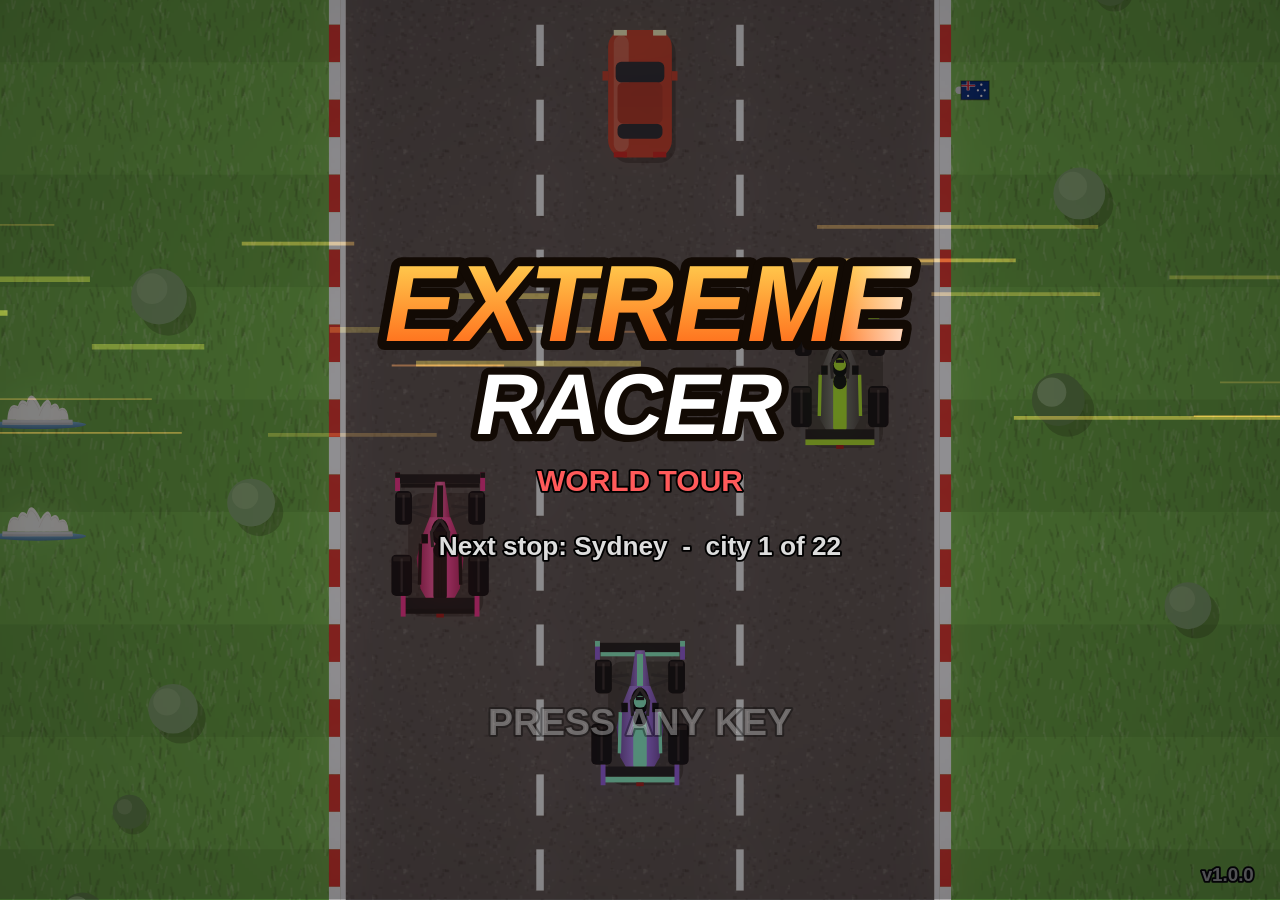
==== commit b762723b: "Graphics 3: wet-road reflections, headlights, underglow, rain splashes In the chase and cockpit view" ====
--- a/extremeracer.html
+++ b/extremeracer.html
@@ -1130,6 +1130,12 @@
   if (statsDirty && clock % 600 === 0) saveStats();
   kickFx *= 0.93;
   lightning.t *= 0.86;
+  for (const s of splashes) s.life--; // rain splashes on the road (3D views)
+  splashes = splashes.filter(s => s.life > 0);
+  if (view3D() && rainI > 0.25 && !settings.lowfx) {
+    const hor = camFor(view3D()).hor;
+    for (let i = 0; i < 3 * rainI; i++) { const y = rnd(hor + 30, H), depth = (y - hor) / (H - hor); splashes.push({ x: W / 2 + rnd(-1, 1) * (40 + depth * W * 0.6), y, r: 2 + depth * 9, life: 12 }); }
+  }
   if (stA && stA.rain > 0.3 && !settings.lowfx && Math.random() < 1 / 520) strike(); // the odd thunderstorm
   for (const p of pops) p.t++;
   pops = pops.filter(p => p.t < 50);
@@ -3114,6 +3120,51 @@
   ctx.stroke();
 }
 
+// ---- light on the road: wet sheen and reflections, headlights, underglow, rain splashes (3D views) ----
+let splashes = [];
+const brightest = team => [team.p, team.s, team.a].map(hx).sort((a, b) => (b[0] + b[1] + b[2]) - (a[0] + a[1] + a[2]))[0]; // the team's lightest colour, for underglow
+function drawRoadFX(C) {
+  if (settings.lowfx) return;
+  const night = clamp(pal.dark * 4, 0, 1), wetk = clamp(wet * 1.6, 0, 1);
+  ctx.save();
+  if (wetk > 0.05) { // the sky mirrored in the far, wet asphalt
+    const c = mix(pal.sky1, [210, 220, 235], 0.3), g = ctx.createLinearGradient(0, C.hor, 0, C.hor + 140);
+    g.addColorStop(0, rgb(c, 0.32 * wetk)); g.addColorStop(1, rgb(c, 0));
+    ctx.fillStyle = g; ctx.fillRect(0, C.hor, W, 140);
+  }
+  ctx.globalCompositeOperation = "lighter";
+  const k = Math.max(wetk, night * 0.55);
+  if (k > 0.05) for (const e of enemies) { // tail lights smeared down the road surface
+    if (e.kind === "works") continue;
+    const back = e.y + lenOf(e) / 2, p = toScreen(C, e.x, back - CAR_H / 2, CAR_H / 2);
+    if (!p) continue;
+    const a = k * fade3D(C, p.d) * (1 - nightHide(e) * 0.5), len = 70 * p.sc * (0.5 + wetk), w = 5 * p.sc;
+    for (const s of [-1, 1]) {
+      const x = p.sx + s * 21 * p.sc, g = ctx.createLinearGradient(0, p.sy, 0, p.sy + len);
+      g.addColorStop(0, `rgba(255,50,40,${0.55 * a})`); g.addColorStop(1, "rgba(255,50,40,0)");
+      ctx.fillStyle = g; ctx.fillRect(x - w, p.sy - 2, 2 * w, len);
+    }
+  }
+  const r = racers && racers[0];
+  if (r && r.alive && night > 0.1) {
+    const pc = toScreen(C, r.x, r.y) || { sx: W / 2, sy: H + 10, sc: 3 }, far = toScreen(C, r.x, r.y - 460);
+    if (far) { // headlight beam reaching up the road
+      const g = ctx.createLinearGradient(0, pc.sy, 0, far.sy);
+      g.addColorStop(0, `rgba(255,242,205,${0.42 * night})`); g.addColorStop(0.6, `rgba(255,242,205,${0.12 * night})`); g.addColorStop(1, "rgba(255,242,205,0)");
+      ctx.fillStyle = g; ctx.beginPath();
+      ctx.moveTo(pc.sx - 30 * pc.sc, pc.sy - 30 * pc.sc); ctx.lineTo(pc.sx + 30 * pc.sc, pc.sy - 30 * pc.sc); ctx.lineTo(far.sx + 110 * far.sc, far.sy); ctx.lineTo(far.sx - 110 * far.sc, far.sy); ctx.closePath(); ctx.fill();
+    }
+    if (view3D() === 1) glow(pc.sx, pc.sy - 6 * pc.sc, 70 * pc.sc, brightest(r.team).join(","), 0.55 * night); // neon underglow
+  }
+  ctx.restore();
+}
+function drawSplashes() { // rain bouncing off the road, in screen space
+  if (!splashes.length) return;
+  ctx.save(); ctx.strokeStyle = "rgba(220,232,250,0.55)"; ctx.lineWidth = 1;
+  for (const s of splashes) { const k = 1 - s.life / 12; ctx.globalAlpha = 1 - k; ctx.beginPath(); ctx.ellipse(s.x, s.y, s.r * (0.4 + k), s.r * (0.4 + k) * 0.35, 0, 0, TAU); ctx.stroke(); }
+  ctx.restore();
+}
+
 function drawHaze(C) { // fades the far road into the sky so cars and trees never pop in
   const g = ctx.createLinearGradient(0, C.hor - 8, 0, C.hor + 90);
   const c = mix(pal.sky1, [150, 160, 172], rainI * 0.35);
@@ -3130,10 +3181,12 @@
   ctx.translate(-W / 2 + rnd(-vib, vib), -H * 0.62 + rnd(-vib, vib));
   drawSky(C);
   drawRoad3D(C);
+  drawRoadFX(C);
   drawHaze(C);
   drawSpeedStreaks3D(C);
   drawSprites3D(C);
   drawSprayFog(C);
+  drawSplashes();
   ctx.restore();
 }
 
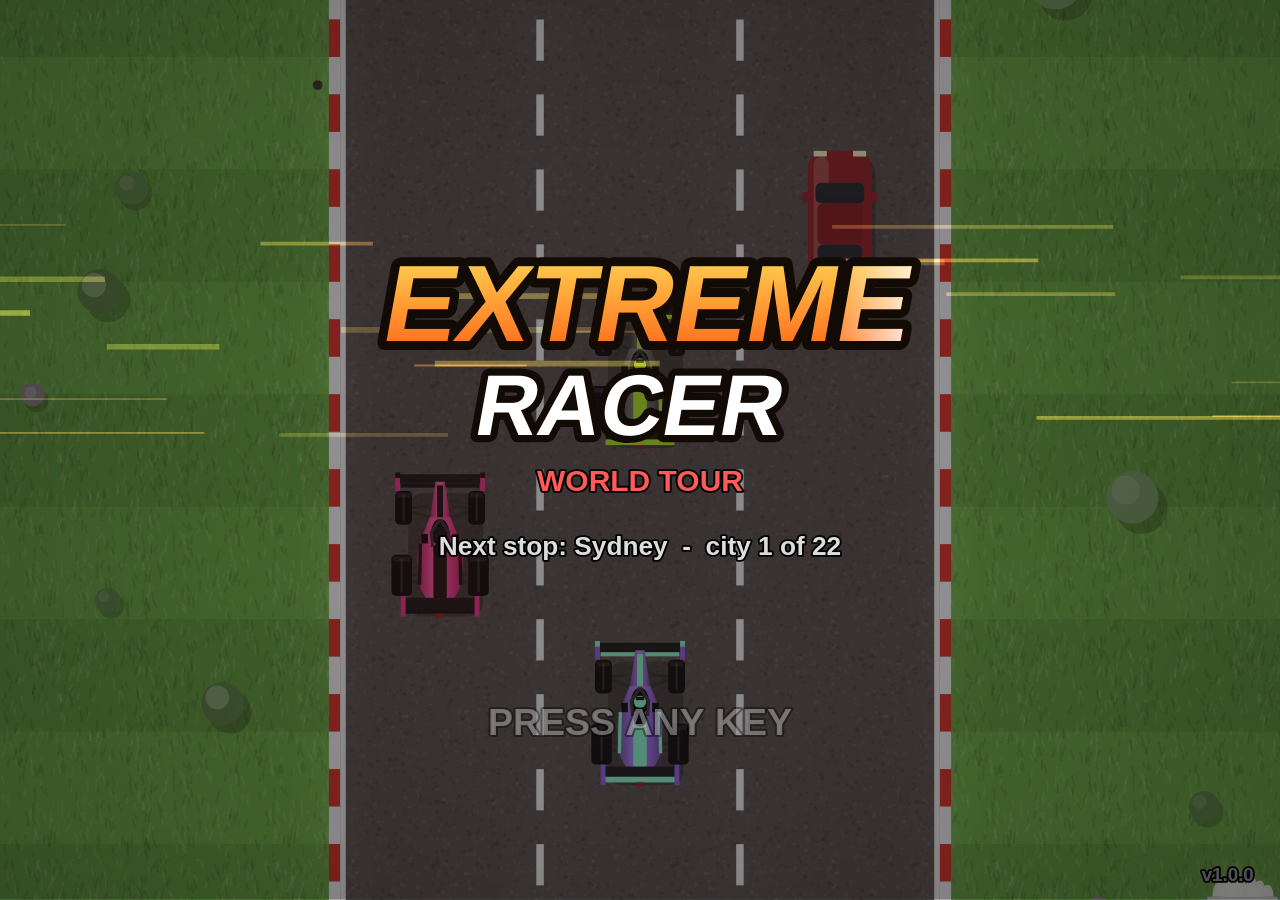
==== commit 40f8b640: "Graphics 4: fireballs, sparks, glowing nitro trail, shimmering coins - Crashing throws a fireball, a" ====
--- a/extremeracer.html
+++ b/extremeracer.html
@@ -1086,6 +1086,13 @@
 
 // ---------- effects ----------
 
+// glowing (additively blended) particles: sparks, fire, nitro exhaust
+function glowBurst(x, y, colors, n, power, life = 30, size = [2, 4]) {
+  for (let i = 0; i < n && particles.length < maxParticles() + 80; i++) {
+    const a = rnd(0, TAU), s = rnd(0.5, power);
+    particles.push({ x, y, vx: Math.cos(a) * s, vy: Math.sin(a) * s, life: rnd(life * 0.5, life), max: life, size: rnd(size[0], size[1]), color: pick(colors), add: true });
+  }
+}
 function burst(x, y, colors, n, power) {
   for (let i = 0; i < n && particles.length < maxParticles() + 80; i++) {
     const a = rnd(0, TAU), s = rnd(0.5, power);
@@ -1166,6 +1173,7 @@
   if (r.ai) return;
   pops.push({ r, text: r.combo > 1 ? `CLOSE! x${r.combo}` : "CLOSE!", t: 0 });
   sound.whoosh(); shake = Math.max(shake, 3); rumbleSoft(); // a little jolt you can feel
+  if (!settings.lowfx) glowBurst(r.x, r.y - 6, ["#ffffff", "#7fffd4", "#ffe08a"], 16 + Math.min(r.combo, 6) * 3, 5, 18, [1.5, 3]);
   if (r.combo >= 5 && r.combo % 5 === 0) slowT = 14; // a beat of slow motion on big combos
 }
 
@@ -1506,9 +1514,7 @@
     if (frame % 3 === 0 && spray && r.v > 2) {
       for (const sx of [-18, 18]) particles.push({ x: r.x + sx, y: r.y + 30, vx: rnd(-.5, .5), vy: rnd(.4, 1.4), life: 18, max: 45, size: rnd(2.5, 4.5), color: spray });
     }
-    if (r.nitro > 0) {
-      for (let i = 0; i < 2; i++) particles.push({ x: r.x + rnd(-6, 6), y: r.y + 38, vx: rnd(-.8, .8), vy: rnd(3, 6), life: 14, max: 20, size: rnd(2, 4.5), color: pick(["#5fd4ff", "#ffffff", "#2a7bff", "#bfeaff"]) });
-    }
+    if (r.nitro > 0) for (let i = 0, n = settings.lowfx ? 2 : 4; i < n; i++) particles.push({ x: r.x + rnd(-7, 7), y: r.y + 38, vx: rnd(-.9, .9), vy: rnd(3, 7), life: 16, max: 20, size: rnd(2.5, 6), color: pick(["#5fd4ff", "#ffffff", "#2a7bff", "#bfeaff", "#8a7dff"]), add: true });
     if (r.hardBrake && !spray && frame % 2 === 0) for (const sx of [-20, 20]) particles.push({ x: r.x + sx, y: r.y + 30, vx: rnd(-.4, .4), vy: rnd(.5, 1.4), life: 24, max: 40, size: rnd(4, 7), color: "rgba(210,210,210,0.45)" });
     if (r.v > 4.7 && frame % 2 === 0) {
       particles.push({ x: r.x + rnd(-5, 5), y: r.y + 34, vx: rnd(-1.6, 1.6), vy: rnd(.8, 2.6), life: 11, max: 20, size: rnd(1.4, 2.6), color: pick(["#ffb347", "#fff2a8", "#ff8c1a"]) });
@@ -1569,6 +1575,11 @@
       if (hitX && hitY) {
         r.alive = false; r.drift = (r.x < e.x ? -1 : 1) * 1.5;
         if (!r.ai) { bump("crashes"); flashT = settings.lowfx ? 0.35 : 0.75; hitStop = 8; } // white flash and a beat of freeze frame
+        if (!settings.lowfx) { // a fireball, sparks flying and smoke rolling off
+          glowBurst(r.x, r.y - 10, ["#fff4c2", "#ffd23f", "#ff9f1c", "#ff5a1f"], 46, 7, 34, [3, 8]);
+          glowBurst(r.x, r.y - 10, ["#ffffff", "#ffe08a"], 30, 11, 22, [1.5, 3]);
+          for (let i = 0; i < 26; i++) particles.push({ x: r.x + rnd(-14, 14), y: r.y + rnd(-20, 10), vx: rnd(-1.2, 1.2), vy: rnd(-1.5, 0.3), life: rnd(50, 90), max: 90, size: rnd(7, 14), color: pick(["rgba(40,40,44,0.55)", "rgba(70,70,76,0.5)", "rgba(30,30,32,0.6)"]) });
+        }
         burst(r.x, r.y, [r.team.p, r.team.s, "#ff9f1c", "#ffd23f", "#444"], 40, 5.5);
         shake = 14;
       }
@@ -1903,7 +1914,12 @@
   ctx.fill(); ctx.stroke();
   ctx.fillStyle = "#7fffff"; ctx.fillRect(x - r * 0.12, y - r * 0.55, r * 0.24, r * 1.0); ctx.fillRect(x - r * 0.45, y - r * 0.15, r * 0.9, r * 0.24);
 }
-const drawPickupIcon = (k, x, y, s) => k.type === "nitro" ? drawNitroIcon(x, y, 13 * s, clock) : k.type === "shield" ? drawShieldIcon(x, y, 13 * s, clock) : drawCoin(x, y, 10 * s, Math.cos(clock / 8 + k.y / 20));
+function drawPickupIcon(k, x, y, s) {
+  if (k.type === "nitro") return drawNitroIcon(x, y, 13 * s, clock);
+  if (k.type === "shield") return drawShieldIcon(x, y, 13 * s, clock);
+  if (!settings.lowfx) glow(x, y, 22 * s, "255,210,63", 0.35 + 0.15 * Math.sin(clock / 6 + k.y / 30)); // coins shimmer
+  drawCoin(x, y, 10 * s, Math.cos(clock / 8 + k.y / 20));
+}
 function drawShieldBubble(cx, cy, rx, ry) { // the bubble round a shielded car
   const a = 0.35 + 0.12 * Math.sin(clock / 5);
   ctx.save(); ctx.globalCompositeOperation = "lighter";
@@ -2233,10 +2249,11 @@
   if (finishObj) drawGantryTop(finishObj.y, true);
   for (const p of particles) {
     ctx.globalAlpha = clamp(p.life / p.max * 1.5, 0, 1);
+    ctx.globalCompositeOperation = p.add ? "lighter" : "source-over"; // glowing ones blend additively
     ctx.fillStyle = p.color;
-    ctx.fillRect(p.x - p.size / 2, p.y - p.size / 2, p.size, p.size);
-  }
-  ctx.globalAlpha = 1;
+    if (p.add) { ctx.beginPath(); ctx.arc(p.x, p.y, p.size * 0.6, 0, TAU); ctx.fill(); } else ctx.fillRect(p.x - p.size / 2, p.y - p.size / 2, p.size, p.size);
+  }
+  ctx.globalAlpha = 1; ctx.globalCompositeOperation = "source-over";
   for (const s of scenery) if (!s.far && s.y > -50 && s.kind === "tree") drawScenery(s);
 }
 
@@ -3095,29 +3112,32 @@
     o.fn();
     ctx.restore();
   }
-  for (const q of particles) { // sparks, spray and debris
+  for (const q of particles) { // sparks, spray and debris (glowing ones blend additively)
     const p = toScreen(C, q.x, q.y);
     if (!p) continue;
     ctx.globalAlpha = clamp(q.life / q.max * 1.5, 0, 1) * fade3D(C, p.d);
+    ctx.globalCompositeOperation = q.add ? "lighter" : "source-over";
     ctx.fillStyle = q.color;
     const s = Math.max(1, q.size * p.sc);
-    ctx.fillRect(p.sx - s / 2, p.sy - s / 2, s, s);
-  }
-  ctx.globalAlpha = 1;
+    if (q.add) { ctx.beginPath(); ctx.arc(p.sx, p.sy - s, s * 0.6, 0, TAU); ctx.fill(); } else ctx.fillRect(p.sx - s / 2, p.sy - s / 2, s, s);
+  }
+  ctx.globalAlpha = 1; ctx.globalCompositeOperation = "source-over";
 }
 
 function drawSpeedStreaks3D(C) {
   const v = state === "playing" ? racers[0].v : 0;
   if (v < 3) return;
-  ctx.strokeStyle = `rgba(255,255,255,${clamp((v - 3) / 3, 0, 1) * 0.22})`;
-  ctx.lineWidth = 1.5; ctx.beginPath();
+  const k = clamp((v - 3) / 3, 0, 1);
+  ctx.save(); ctx.globalCompositeOperation = "lighter";
+  ctx.strokeStyle = `rgba(230,240,255,${k * 0.32})`;
+  ctx.lineWidth = 1.6; ctx.beginPath();
   const vx = W / 2 - camOff * 0.2, vy = C.hor;
-  for (let i = 0; i < 26; i++) {
+  for (let i = 0, n = settings.lowfx ? 18 : 26 + Math.round(k * 26); i < n; i++) {
     const a = (i * 2.399) % TAU, ph = ((scrollPos * 0.012 * (0.7 + (i % 4) * 0.2) + i * 0.173) % 1), r0 = 40 + ph * ph * 380, r1 = r0 + 14 + ph * 70;
     const ca = Math.cos(a), sa = Math.sin(a) * 0.7;
     ctx.moveTo(vx + ca * r0, vy + 30 + sa * r0); ctx.lineTo(vx + ca * r1, vy + 30 + sa * r1);
   }
-  ctx.stroke();
+  ctx.stroke(); ctx.restore();
 }
 
 // ---- light on the road: wet sheen and reflections, headlights, underglow, rain splashes (3D views) ----
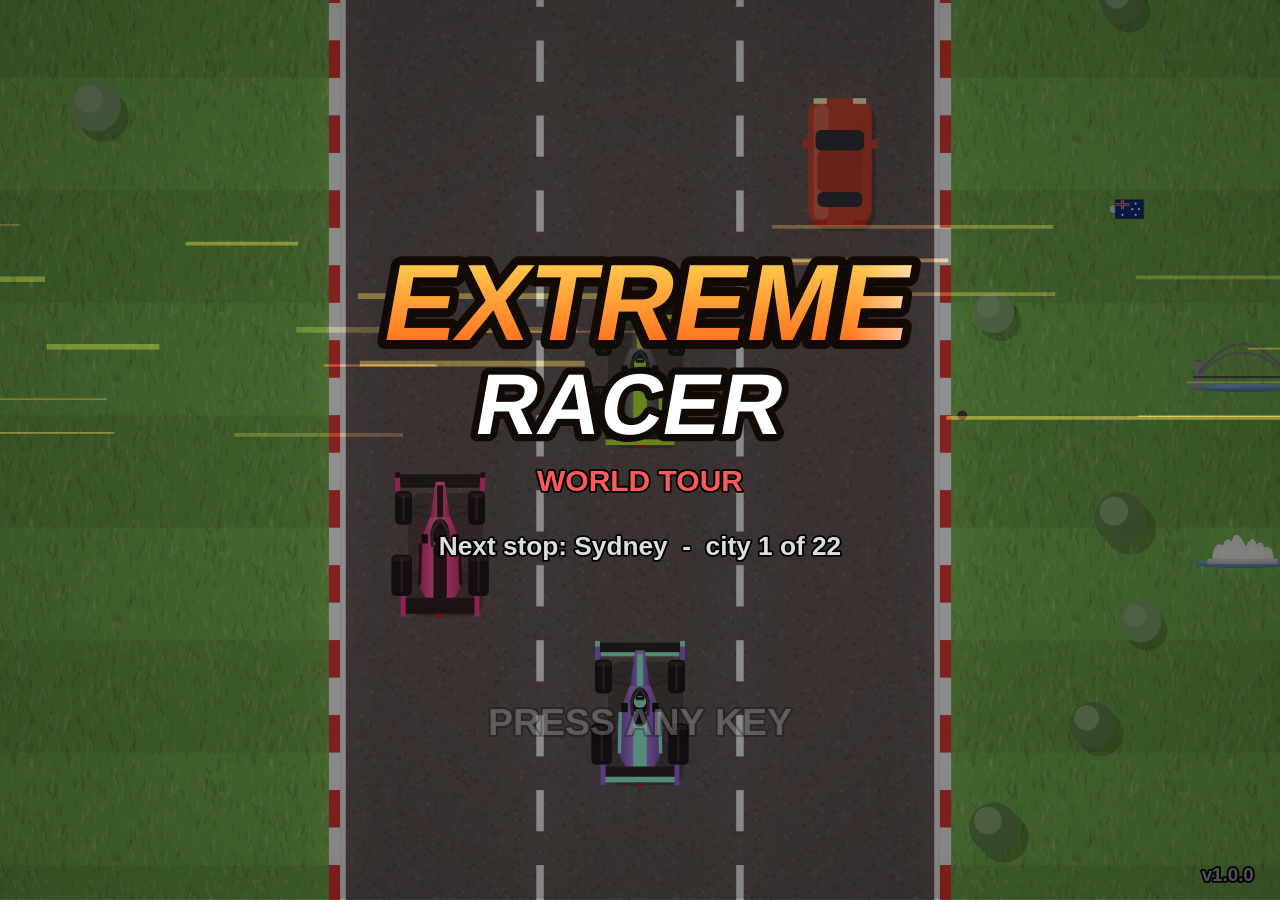
==== commit fb8e633f: "Traffic never changes lane; menu card text always fits - Removed lane-changing traffic (it appeared " ====
--- a/extremeracer.html
+++ b/extremeracer.html
@@ -1210,17 +1210,17 @@
 }
 const throttleFor = r => { const p = pedals(r); return clamp(p.gas - p.brake, -1, 1); }; // -1..1 while driving
 
-// ---- traffic: plain road cars, then lane-changers, long trucks and roadworks, introduced gradually ----
+// ---- traffic: plain road cars, then long trucks and roadworks, introduced gradually; nothing ever changes lane ----
 const ROAD_COLS = ["#f2f2f0", "#b9bec6", "#2a2c31", "#c0392b", "#2f5fa8", "#7d838c", "#2f6b4f", "#d8c9a3", "#8a1f2b", "#e0e3e8"];
 const TRUCK_LEN = 160, WORKS_LEN = 420, SIGN_AHEAD = 650; // roadworks: the warning sign stands this far before the cones
 const lenOf = e => e.len || CAR_H;
-const NEW_KINDS = { changer: "NEW: Lane changers - watch the blinkers", truck: "NEW: Trucks - longer to pass", works: "NEW: Roadworks - cones close a lane", shield: "NEW: Shield - absorbs one crash" };
+const NEW_KINDS = { truck: "NEW: Trucks - longer to pass", works: "NEW: Roadworks - cones close a lane", shield: "NEW: Shield - absorbs one crash" };
 let seenKinds = store.get("seenKinds", []);
 // World Tour adds a new kind every few cities; Endless as you pass cars (the menu's demo traffic stays plain)
 function trafficKinds() {
   const p = racers ? Math.max(0, ...racers.map(r => r.passed)) : 0;
   const has = (city, cars) => state === "playing" && (level ? level.idx >= city : p >= cars);
-  return { changer: has(3, 20), truck: has(6, 40), works: has(10, 70) };
+  return { truck: has(6, 40), works: has(10, 70) };
 }
 // is this stretch of a lane taken? (lengths count, so trucks and roadworks block what they really cover)
 const laneBusy = (lane, y, len, pad, skip) => enemies.some(o => o !== skip && o.lane === lane && Math.abs(o.y - y) < (lenOf(o) + len) / 2 + pad);
@@ -1235,12 +1235,11 @@
   let kind = "car";
   if (k.works && roll < 0.05 && !enemies.some(o => o.kind === "works")) kind = "works";
   else if (k.truck && roll < 0.17) kind = "truck";
-  else if (k.changer && roll < 0.35) kind = "changer";
   const len = kind === "truck" ? TRUCK_LEN : kind === "works" ? WORKS_LEN : CAR_H, yc = y - (len - CAR_H) / 2; // long things stretch on up the road
   for (let tries = 0; tries < 4; tries++) {
     const lane = Math.floor(grand() * LANES);
     if (laneBusy(lane, yc, len, 70) || wouldWall(lane, yc, len)) continue; // spot taken, or it would wall off the road
-    enemies.push({ kind, lane, x: laneX(lane), y: yc, len, col: gpick(ROAD_COLS), side: grand() < 0.5 ? -1 : 1, passed: {}, miss: {} }); // side: which way a lane-changer prefers to go
+    enemies.push({ kind, lane, x: laneX(lane), y: yc, len, col: gpick(ROAD_COLS), passed: {}, miss: {} });
     return;
   }
 }
@@ -1542,12 +1541,6 @@
 
   for (const e of enemies) {
     e.y += speed;
-    if (e.kind === "changer" && !e.moved) { // blink for a second, then move over (only into a clear lane)
-      const ahead = racers[0].y - e.y, ok = l => l >= 0 && l < LANES && !laneBusy(l, e.y, CAR_H, 60, e) && !wouldWall(l, e.y, CAR_H, e)
-        && !racers.some(r => r.alive && r.lane === l && Math.abs(r.y - e.y) < CAR_H + 40); // never pull over onto someone alongside
-      if (!e.blink && ahead > 0 && ahead < 450) { const opts = [e.lane - 1, e.lane + 1].filter(ok); if (opts.length) { e.to = opts.includes(e.lane + e.side) ? e.lane + e.side : opts[0]; e.blink = 60; } else e.moved = true; }
-      else if (e.blink && --e.blink === 0) { if (ok(e.to)) e.lane = e.to; e.moved = true; }
-    }
     e.x += (laneX(e.lane) - e.x) * 0.06;
     if (e.kind !== "car" && !seenKinds.includes(e.kind) && e.y + lenOf(e) / 2 + (e.kind === "works" ? SIGN_AHEAD : 0) > 0) { // first sighting ever
       seenKinds.push(e.kind); store.set("seenKinds", seenKinds); say(NEW_KINDS[e.kind]);
@@ -3598,9 +3591,9 @@
 // ---- main menu carousel: cards side by side, each with a live little preview of what it is ----
 const CARD_INFO = [ // per MAIN_MENU entry: colour, tagline, badge, preview
   { col: "#ff7a1a", tag: "22 cities, stars and missions", badge: () => `${totalStars()} / ${ROUTE.length * 3} stars`, art: "tour" },
-  { col: "#ffd23f", tag: "One race, the same for everyone today", badge: () => daily.streak ? `${daily.streak}-day streak` : "Play today", art: "daily" },
+  { col: "#ffd23f", tag: "Same race for everyone today", badge: () => daily.streak ? `${daily.streak}-day streak` : "Play today", art: "daily" },
   { col: "#3dff6e", tag: "How far can you go?", badge: () => `Best ${best}`, art: "endless" },
-  { col: "#ff4d4d", tag: "Race the CPU, Easy to Impossible", badge: () => "4 levels", art: "vs" },
+  { col: "#ff4d4d", tag: "Race the CPU, Easy to Impossible!", badge: () => "4 levels", art: "vs" },
   { col: "#b06bff", tag: "Two players, one keyboard", badge: () => "P1 vs P2", art: "multi" },
   { col: "#5fd4ff", tag: "Cars, liveries and upgrades", badge: () => `${wallet} coins`, art: "garage" },
   { col: "#ffb347", tag: "Your records and awards", badge: () => `${achieved.length} / ${ACHIEVEMENTS.length} awards`, art: "stats" },
@@ -3641,9 +3634,10 @@
     }
     const ty = py + ph;
     ctx.save(); roundRect(c.x + 2, c.y, c.w - 4, c.h, 16); ctx.clip(); // side cards are narrower: keep their text inside
-    textAt(typeof item.label === "function" ? item.label() : item.label, c.x + c.w / 2, ty + 28 * c.s, 19 * c.s, "center", "#fff");
-    ctx.font = `${Math.round(11.5 * c.s)}px sans-serif`;
-    textAt(info.tag, c.x + c.w / 2, ty + 50 * c.s, 11 * c.s, "center", "#c8ced8");
+    const room = c.w - 18 * c.s, fit = (str, size) => { ctx.font = `bold ${size}px sans-serif`; const w = ctx.measureText(str).width; return w > room ? size * room / w : size; }; // shrink text that would run past the card's edges
+    const label = typeof item.label === "function" ? item.label() : item.label;
+    textAt(label, c.x + c.w / 2, ty + 28 * c.s, fit(label, 19 * c.s), "center", "#fff");
+    textAt(info.tag, c.x + c.w / 2, ty + 50 * c.s, fit(info.tag, 11 * c.s), "center", "#c8ced8");
     const bt = info.badge(); ctx.font = `bold ${Math.round(11 * c.s)}px sans-serif`; const bw = ctx.measureText(bt).width + 18 * c.s;
     roundRect(c.x + c.w / 2 - bw / 2, ty + 62 * c.s, bw, 20 * c.s, 10 * c.s); ctx.fillStyle = shade(info.col, -0.35); ctx.fill();
     textAt(bt, c.x + c.w / 2, ty + 76 * c.s, 11 * c.s, "center", "#fff");
